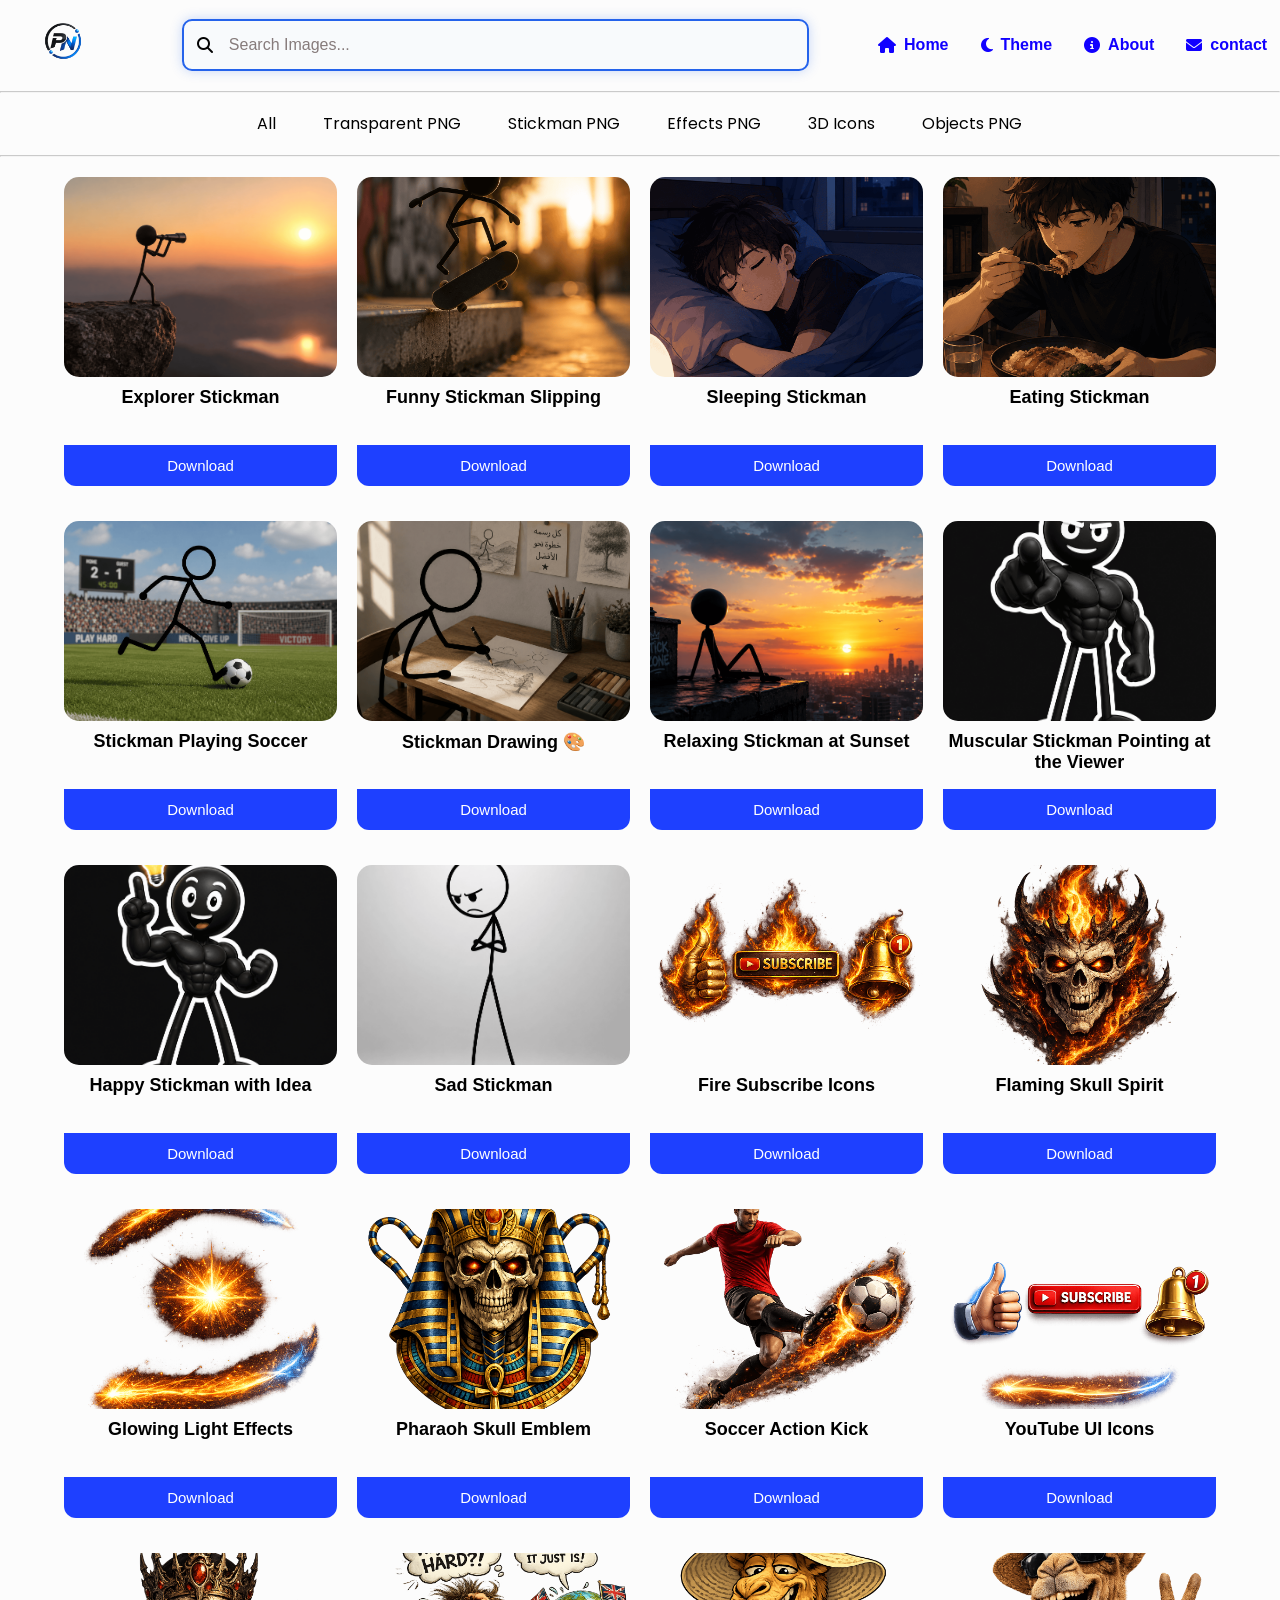
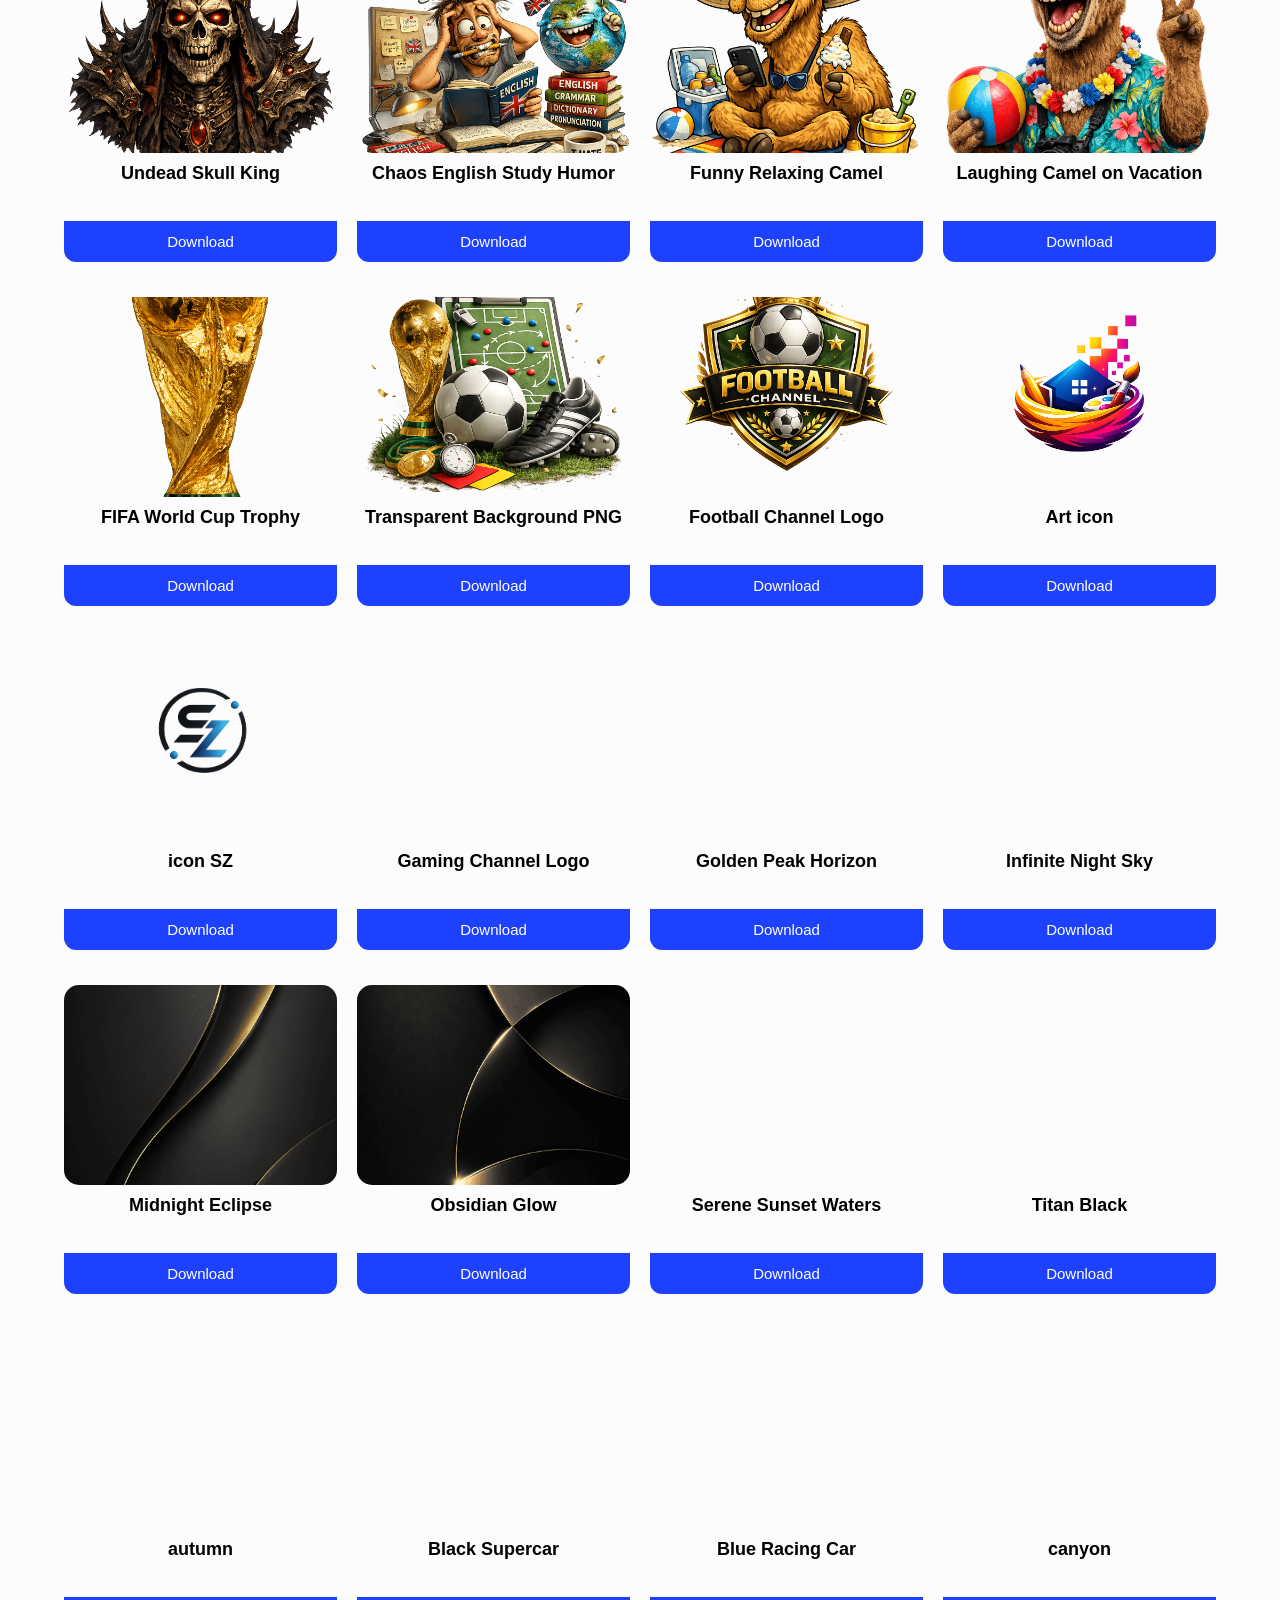
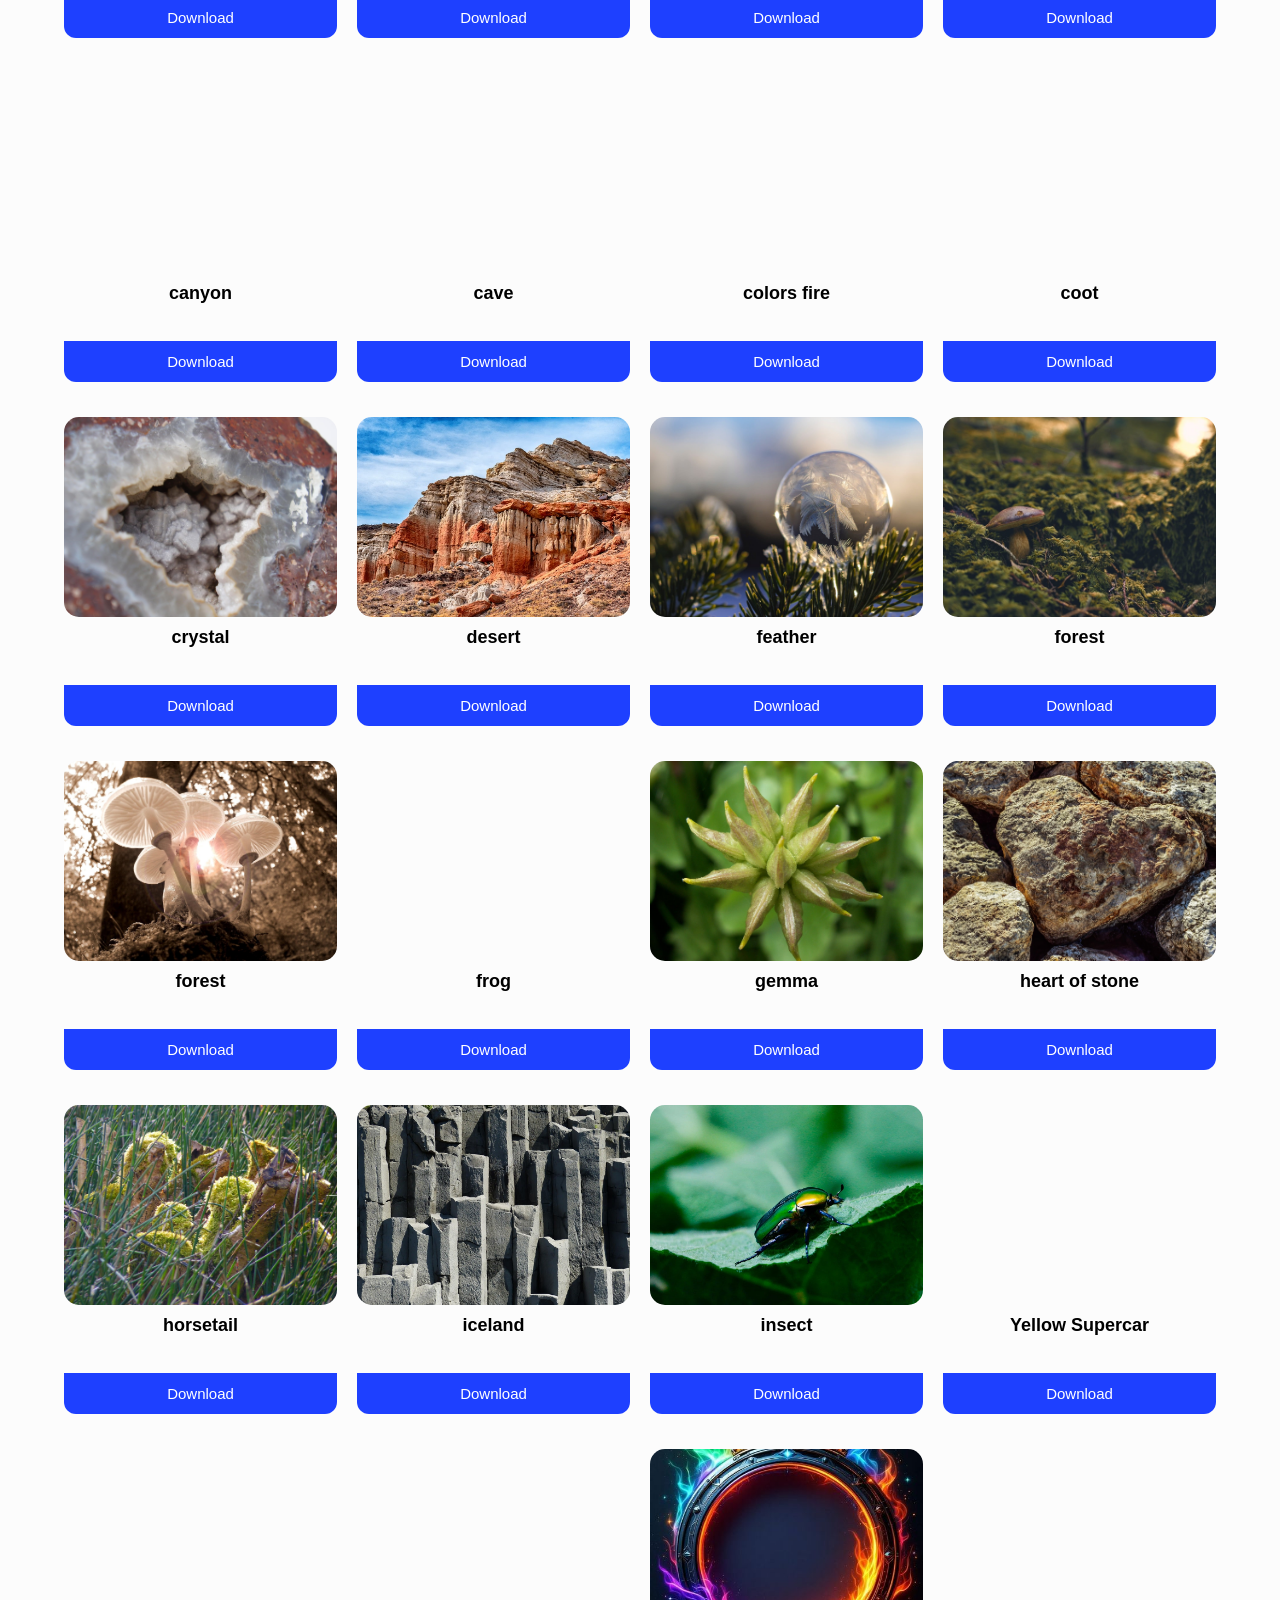
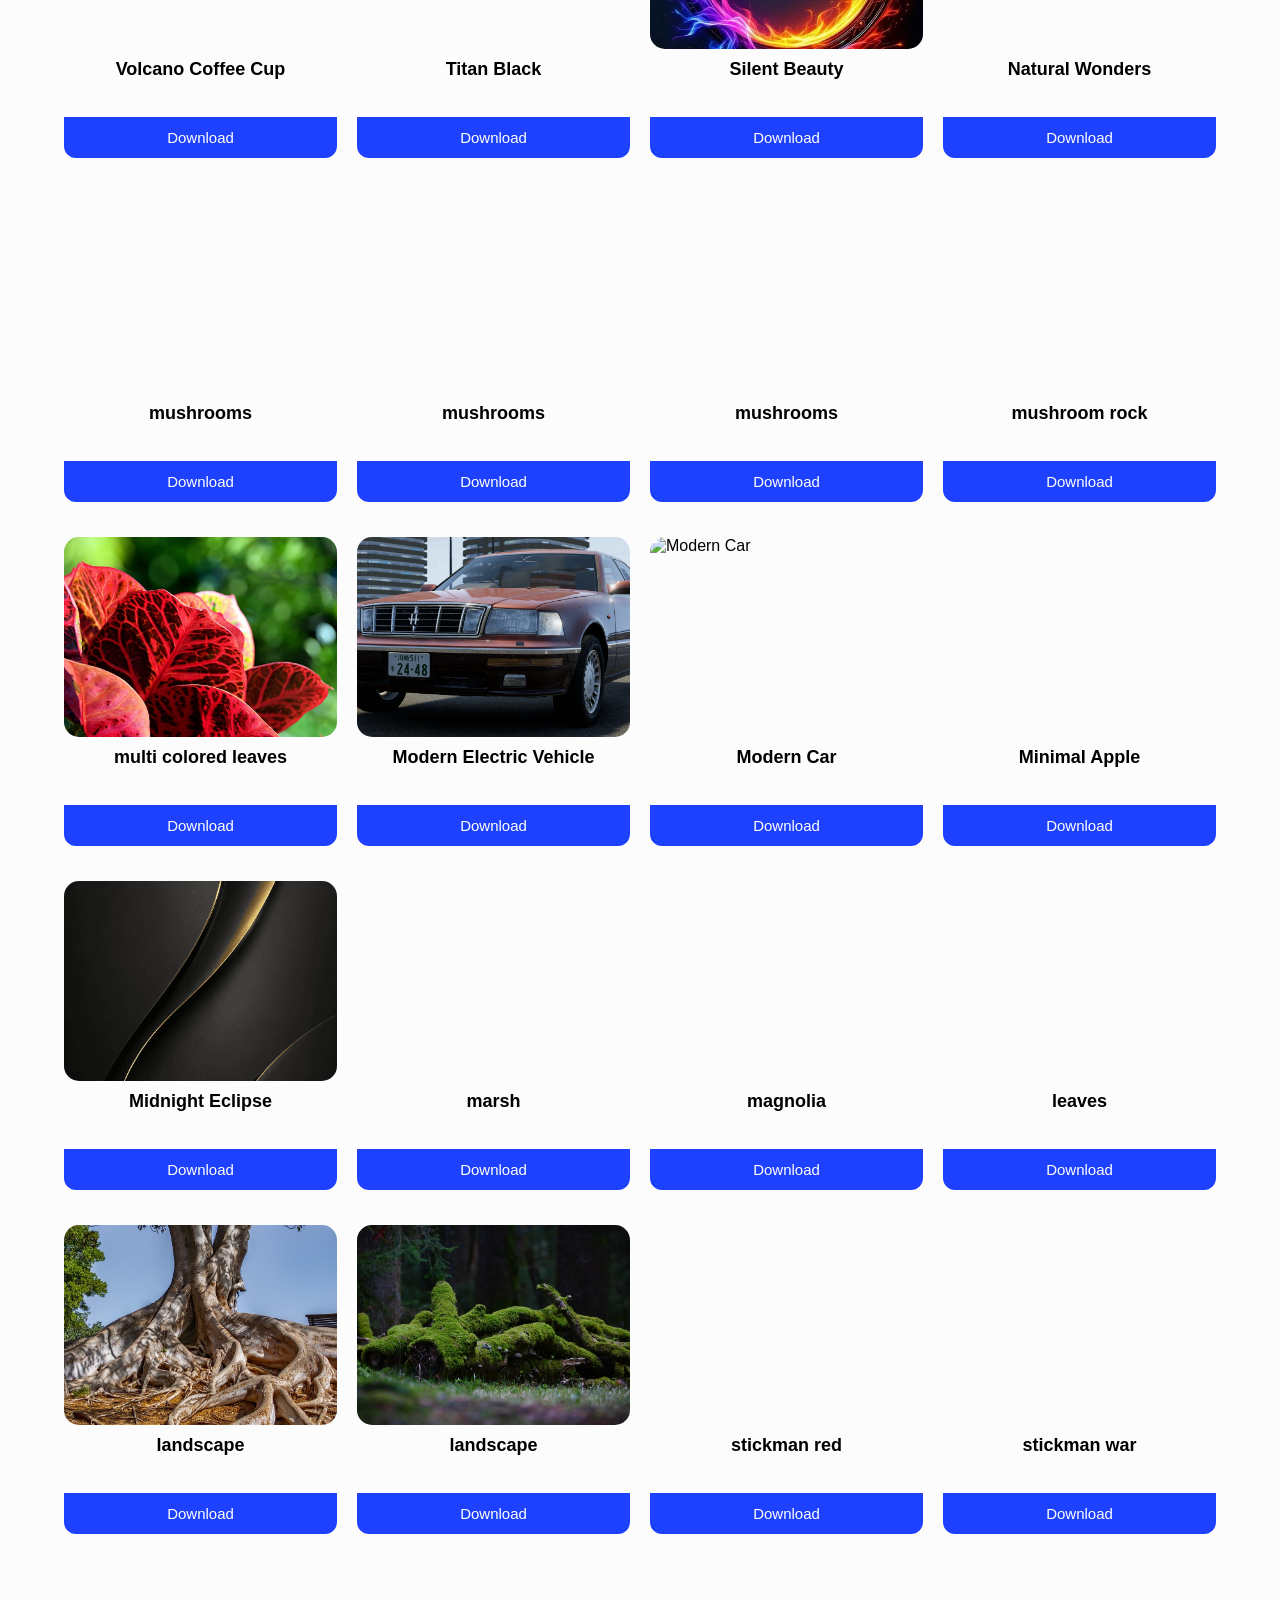
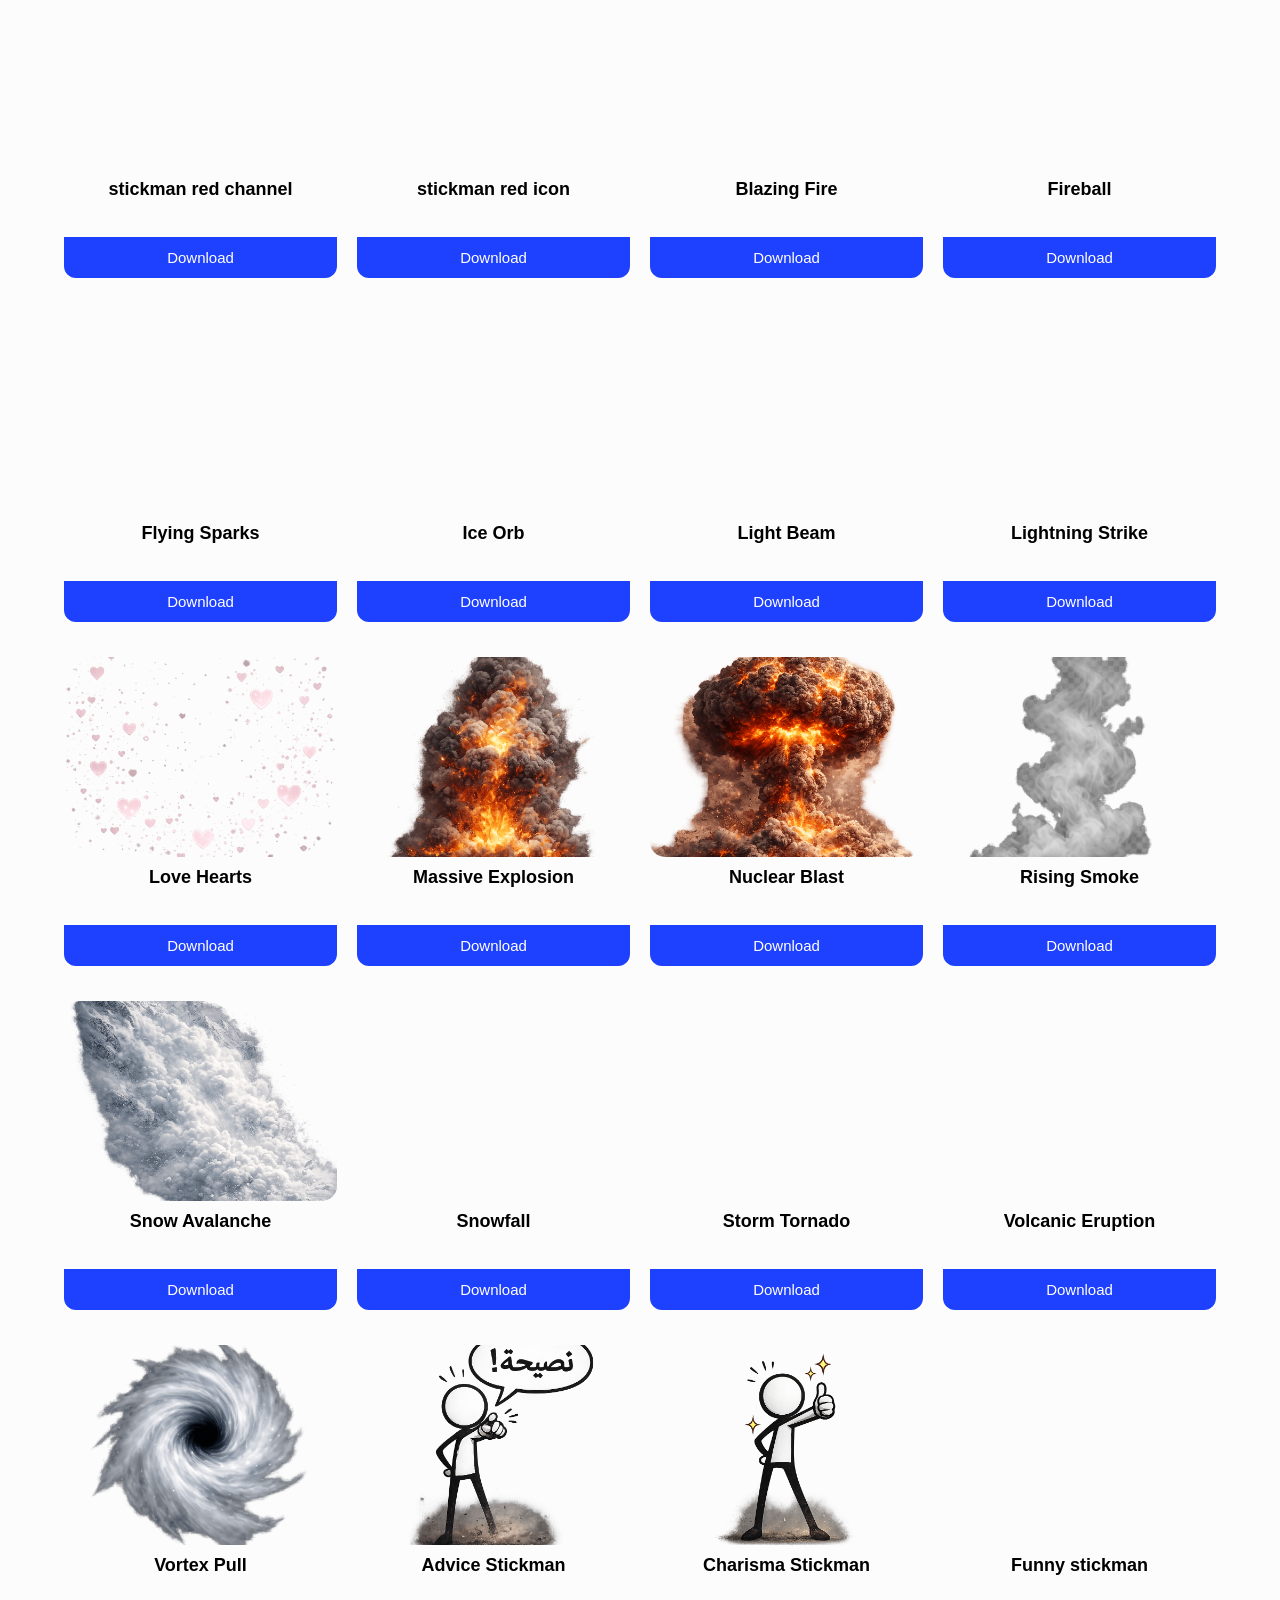
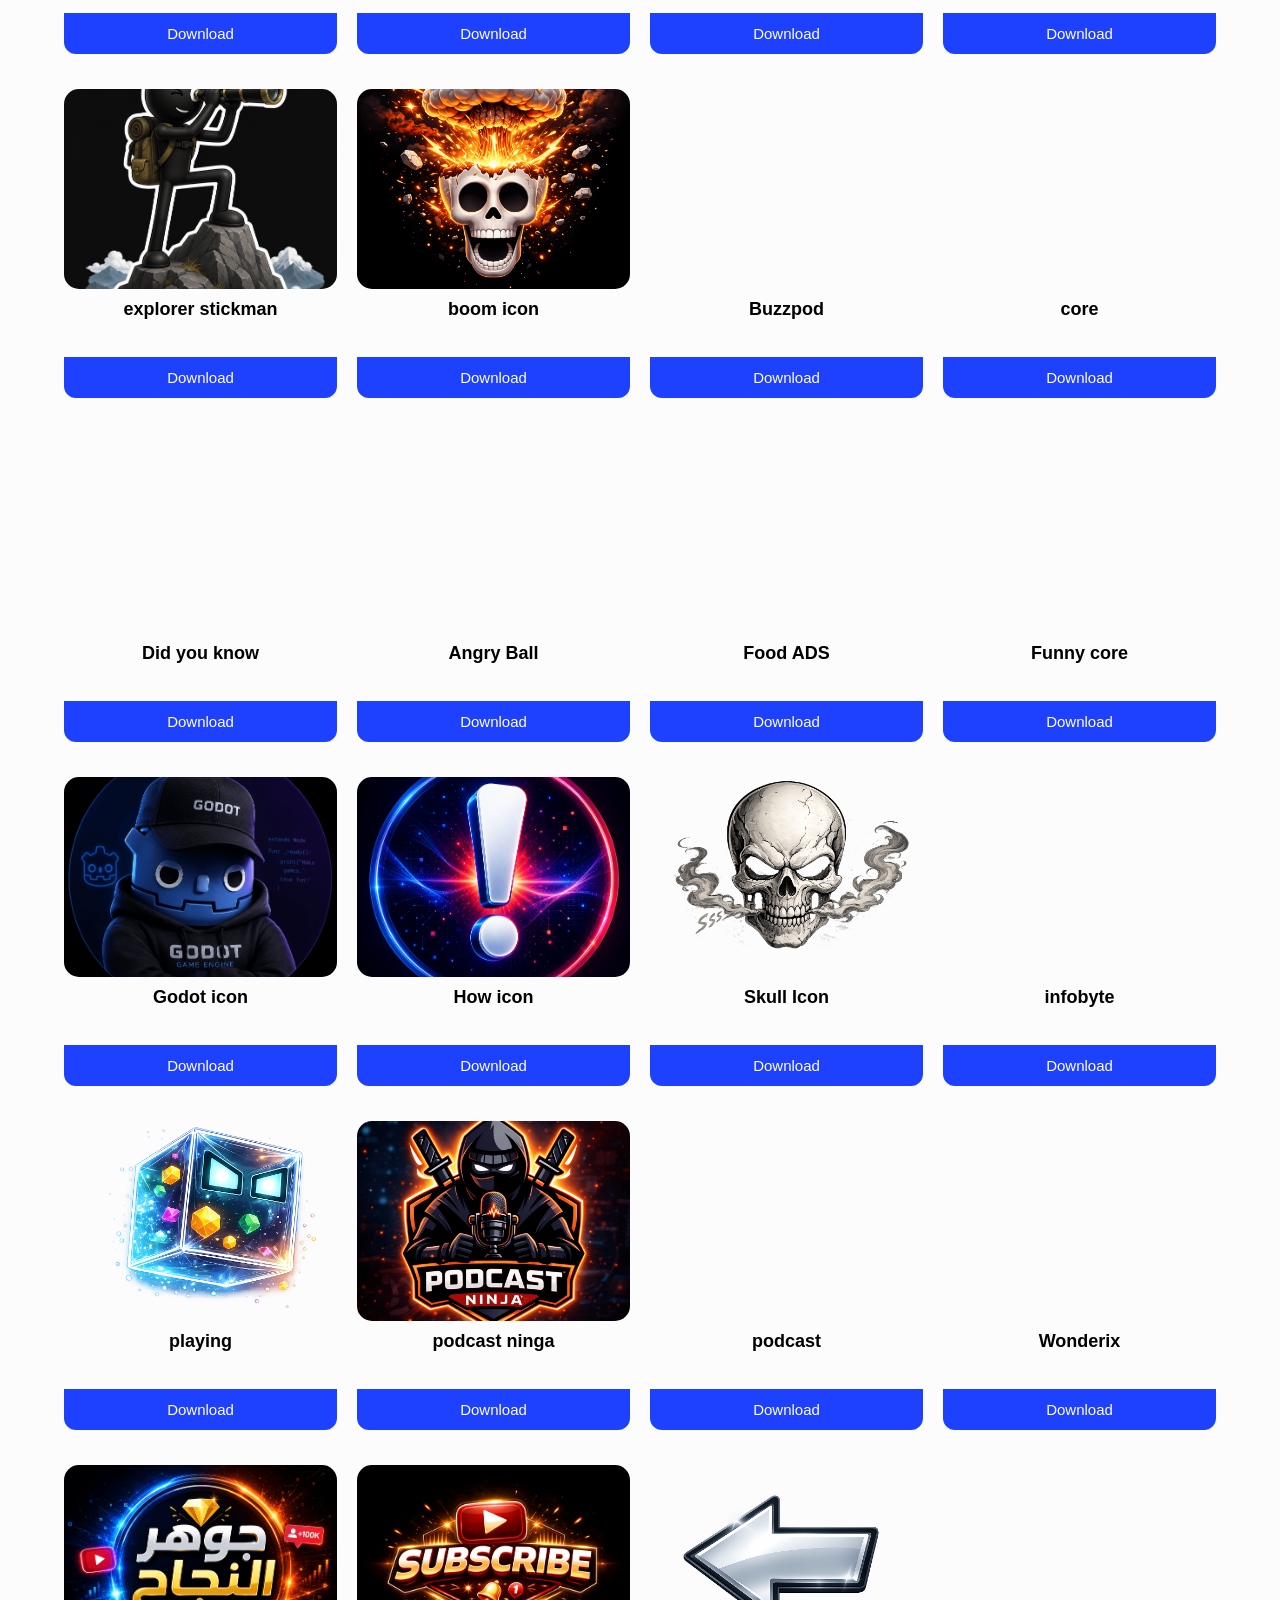
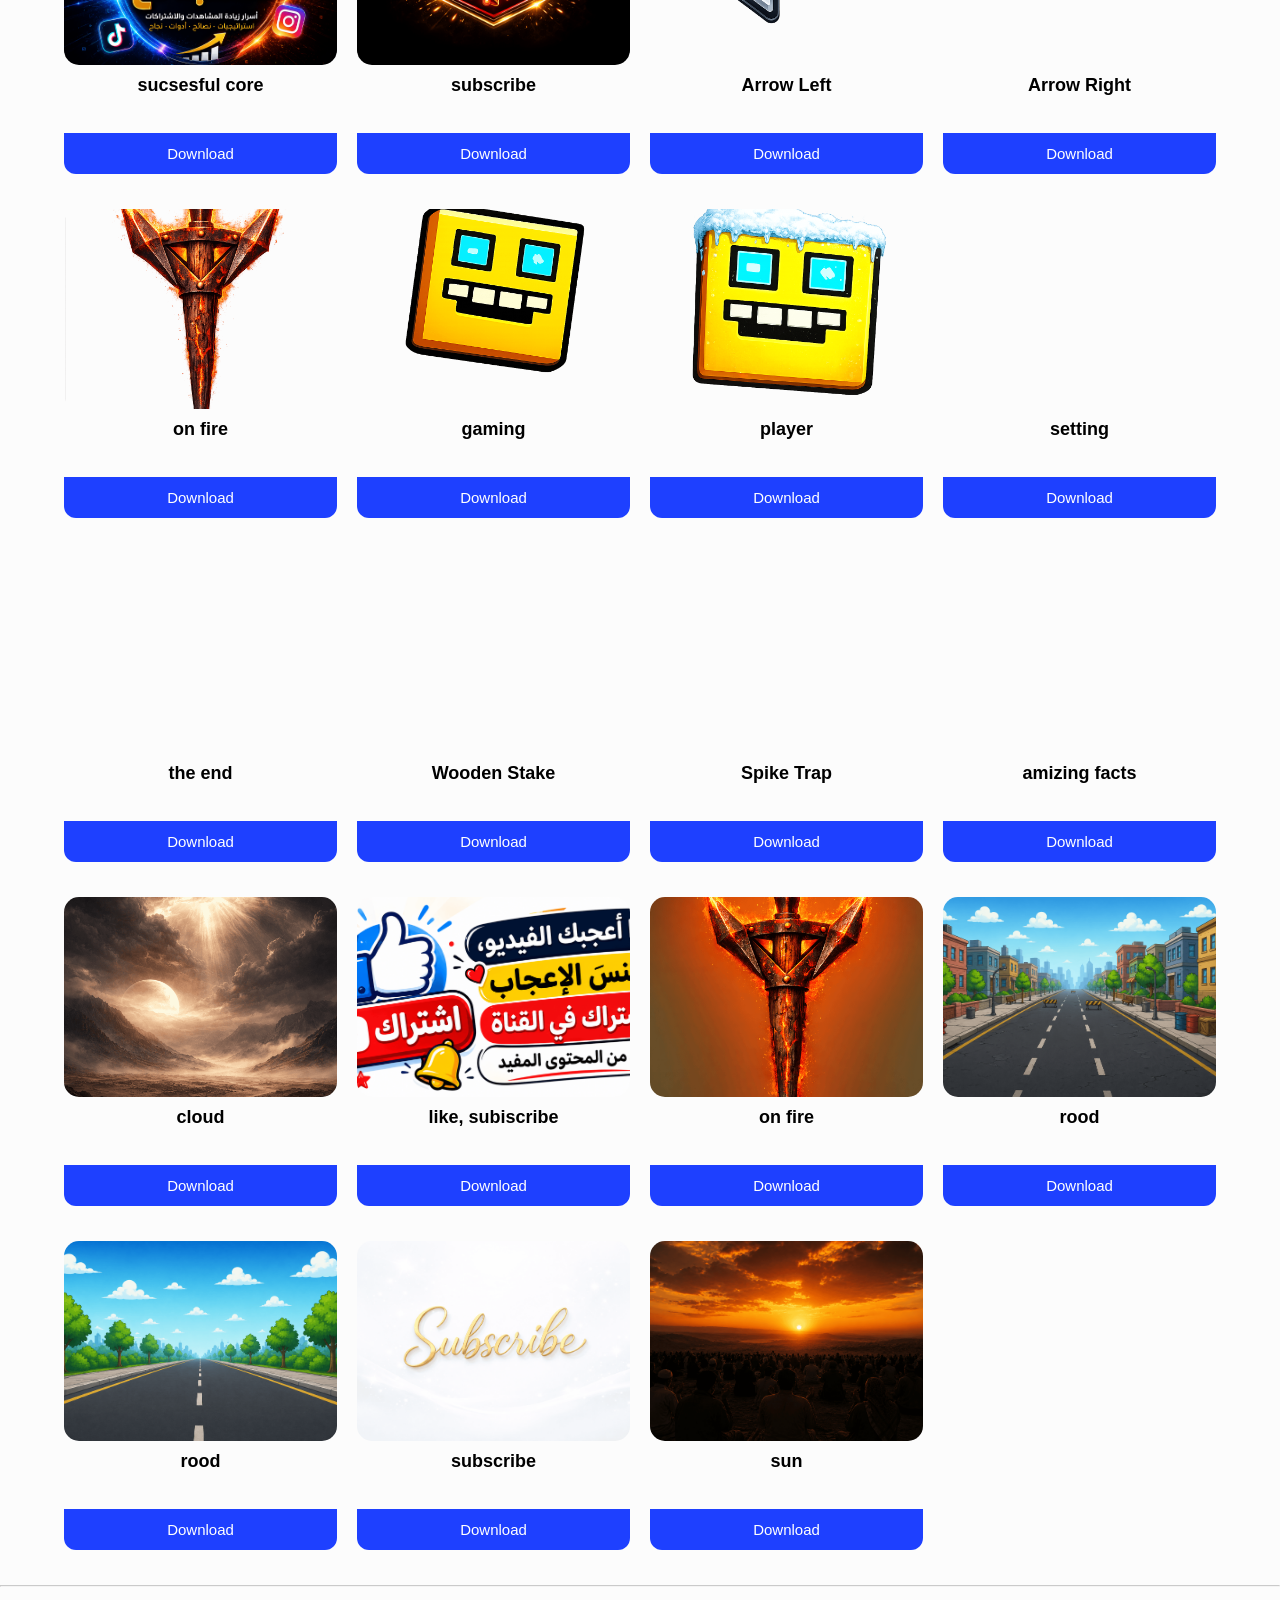
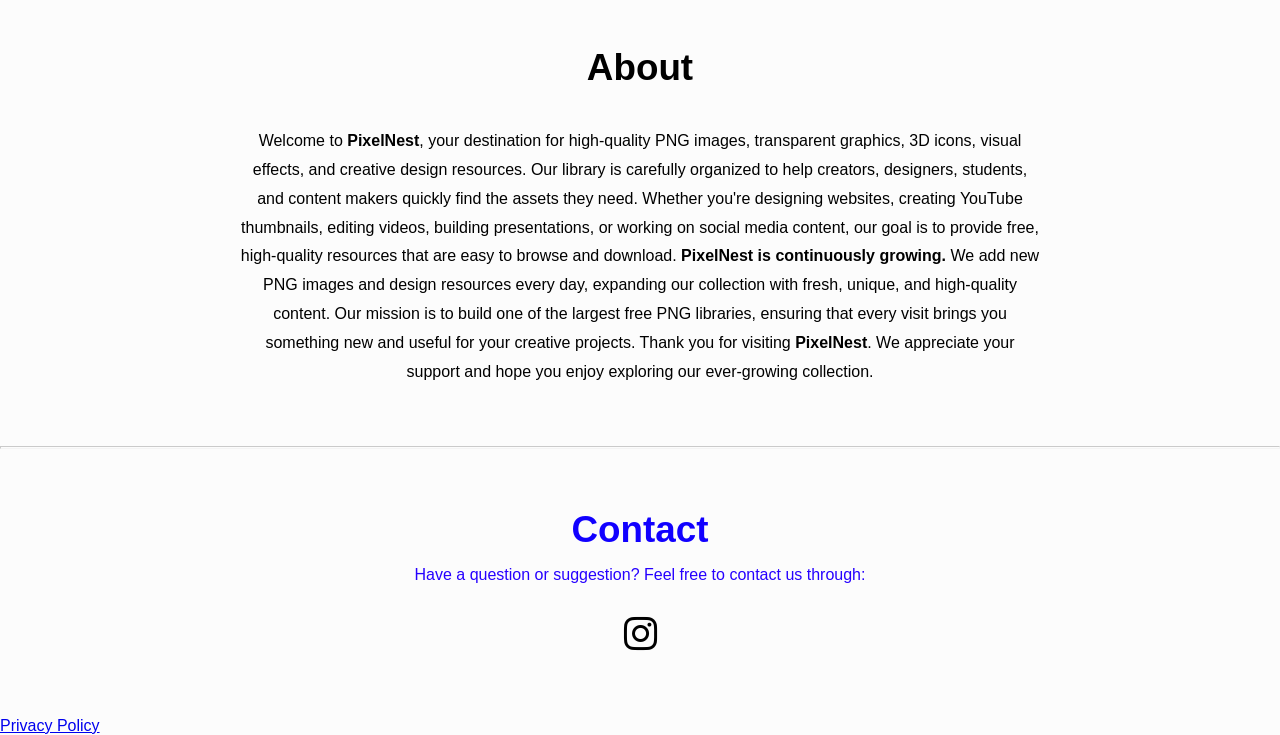
==== index.html @ 4021e317 "Add Google Search Console verification" ====
<!DOCTYPE html>
<html lang="en">
  <head>
    <meta name="google-site-verification" content="XSFe5U0A_JKqs1VycYseAmCaOl6f470fFXO8P3yL2Pk" />
    <meta charset="UTF-8">
    <meta name="viewport" content="width=device-width, initial-scale=1.0">

    <title>PixelNest</title>

    <meta name="description" content="PixelNest offers a growing collection of high-quality 
    transparent PNG images, Stickman PNGs, 3D icons, objects, visual effects, emojis, symbols, 
    clipart, illustrations, and creative graphic resources. Download free PNG images for graphic
    design, YouTube thumbnails, websites, presentations, social media, games, mobile apps,
    UI/UX design, Photoshop, Canva, and creative projects. Discover thousands of free PNG 
    assets with transparent backgrounds, updated regularly for designers, developers, students, 
    and content creators.">
    <link rel="stylesheet" href="style.css">

    <link rel="stylesheet" href="https://cdnjs.cloudflare.com/ajax/libs/font-awesome/6.7.2/css/all.min.css">

    <link rel="preconnect" href="https://fonts.googleapis.com">
    <link rel="preconnect" href="https://fonts.gstatic.com" crossorigin>
    <link rel="icon" type="image/png" sizes="16x16" href="logo/favicon.ico.png">
    <link href="https://fonts.googleapis.com/css2?family=Poppins:wght@300;400;500;600;700&display=swap" rel="stylesheet">
  </head>

<body>
  


  

    <header>
      <a href="index.html">
        <img src="logo/favicon.ico.png" alt="logo">
      </a>
      <div class="search-box">
        <i class="fa-solid fa-magnifying-glass"></i>
        <input
        type="text"
        id="search"
        placeholder="Search Images...">
        
      </div>

      <nav class="nav">
        <ul>
          <li>
            <a href="index.html">
                <i class="fa-solid fa-house"></i> Home
            </a>
          </li>
          <li>
            <a href="#" id="theme-toggle">
             <i class="fa-solid fa-moon"></i> Theme
           </a>
          </li>

          

          <li>
            <a href="#About">
                <i class="fa-solid fa-circle-info"></i> About
            </a>
          </li>
          <li>
            <a href="#Contact">
                <i class="fa-solid fa-envelope"></i> contact
            </a>
          </li>
        </ul>
      </nav>



    </header>

    <hr  >

    <header>
      <nav class="place">
        <ul>
          <li><a href="#" data-filter="all">All</a></li>

          <li><a href="#" data-filter="transparent">
            Transparent PNG
          </a></li>
  
          <li><a href="#" data-filter="stickman">
            Stickman PNG
          </a></li>

          <li><a href="#" data-filter="effects">
            Effects PNG
          </a></li>

          <li><a href="#" data-filter="icons">
            3D Icons
          </a></li>

          <li><a href="#" data-filter="objects">
            Objects PNG
          </a></li>
        </ul>
      </nav>
    </header>

    <hr>
    <div id="noResults" class="no-results">

      <i class="fa-solid fa-image"></i>

      <h2>No images found</h2>

      <p>
        We couldn't find any images matching your search.
        Our library is continuously growing, and new images are added regularly.
        Please check back soon or explore the About section to learn more.
      </p>

      <a href="#About" class="about-btn">About PixelNest</a>

    </div>

    
   <div class="gallery">
    <div class="card stickman">

     <img src="imgs/stickman/Explorer Stickman.png" alt="Explorer Stickman" loading="lazy" decoding="async">
     <h3 class="image-title">Explorer Stickman</h3>


     <a href="imgs/stickman/Explorer Stickman.png" download>
      <button>Download</button>
     </a>

    </div>
    <div class="card stickman">

     <img src="imgs/stickman/Funny Stickman Slipping.png" alt="Funny Stickman Slipping" loading="lazy" decoding="async">
     <h3 class="image-title">Funny Stickman Slipping</h3>


     <a href="imgs/stickman/Funny Stickman Slipping.png" download>
      <button>Download</button>
     </a>

    </div>
    
    <div class="card stickman">
      

     <img src="imgs/stickman/Sleeping Stickman.png" alt="Sleeping Stickman" loading="lazy" decoding="async">
     <h3 class="image-title">Sleeping Stickman</h3>


     <a href="imgs/stickman/Sleeping Stickman.png" download>
      <button>Download</button>
     </a>

    </div>
    <div class="card stickman">

     <img src="imgs/stickman/Eating Stickman.png" alt="Eating Stickman" loading="lazy" decoding="async">
     <h3 class="image-title">Eating Stickman</h3>


     <a href="imgs/stickman/Eating Stickman.png" download>
      <button>Download</button>
     </a>

    </div>
    <div class="card stickman">

     <img src="imgs/stickman/Stickman Playing Soccer.png" alt="Stickman Playing Soccer" loading="lazy" decoding="async">
     <h3 class="image-title">Stickman Playing Soccer</h3>


     <a href="imgs/stickman/Stickman Playing Soccer.png" download>
      <button>Download</button>
     </a>

    </div>
    <div class="card stickman">

     <img src="imgs/stickman/Stickman Drawing.png" alt="Stickman Drawing" loading="lazy" decoding="async">
     <h3 class="image-title">
        Stickman Drawing 🎨
     </h3>


     <a href="imgs/stickman/Stickman Drawing.png" download>
      <button>Download</button>
     </a>

    </div>
    <div class="card stickman">

     <img src="imgs/stickman/Relaxing Stickman at Sunset.png" alt="Relaxing Stickman at Sunset" loading="lazy" decoding="async">
     <h3 class="image-title">Relaxing Stickman at Sunset</h3>


     <a href="imgs/stickman/Relaxing Stickman at Sunset.png" download>
      <button>Download</button>
     </a>

    </div>
    <div class="card stickman">

     <img src="imgs/stickman/Muscular Stickman Pointing at the Viewer.png" alt="Muscular Stickman Pointing at the Viewer" loading="lazy" decoding="async">
     <h3 class="image-title">Muscular Stickman Pointing at the Viewer</h3>


     <a href="imgs/stickman/Muscular Stickman Pointing at the Viewer.png" download>
      <button>Download</button>
     </a>

    </div>
    <div class="card stickman">

     <img src="imgs/stickman/Happy Stickman with Idea.png" alt="Happy Stickman with Idea" loading="lazy" decoding="async">
     <h3 class="image-title">Happy Stickman with Idea</h3>


     <a href="imgs/stickman/Happy Stickman with Idea.png" download>
      <button>Download</button>
     </a>

    </div>
    <div class="card stickman">

     <img src="imgs/stickman/Sad Stickman.png" alt="Sad Stickman" loading="lazy" decoding="async">
     <h3 class="image-title">Sad Stickman</h3>


     <a href="imgs/stickman/Sad Stickman.png" download>
      <button>Download</button>
     </a>

    </div>
    <div class="card transparent">

     <img src="imgs/transparent/Fire Subscribe Icons.png" alt="Fire Subscribe Icons" loading="lazy" decoding="async">
     <h3 class="image-title">Fire Subscribe Icons</h3>


     <a href="imgs/transparent/Fire Subscribe Icons.png" download>
      <button>Download</button>
     </a>

    </div>
    <div class="card transparent">

     <img src="imgs/transparent/Flaming Skull Spirit.png" alt="Flaming Skull Spirit" loading="lazy" decoding="async" >
     <h3 class="image-title">Flaming Skull Spirit</h3>


     <a href="imgs/transparent/Flaming Skull Spirit.png" download>
      <button>Download</button>
     </a>

    </div>
    <div class="card transparent">

     <img src="imgs/transparent/Glowing Light Effects.png" alt="Glowing Light Effects"  loading="lazy" decoding="async" >
     <h3 class="image-title">Glowing Light Effects</h3>


     <a href="imgs/transparent/Glowing Light Effects.png" download>
      <button>Download</button>
     </a>

    </div>
    <div class="card transparent">

     <img src="imgs/transparent/Pharaoh Skull Emblem.png" alt="/Pharaoh Skull Emblem" loading="lazy" decoding="async" >
     <h3 class="image-title">Pharaoh Skull Emblem</h3>


     <a href="imgs/transparent/Pharaoh Skull Emblem.png" download>
      <button>Download</button>
     </a>

    </div>
    <div class="card transparent">

     <img src="imgs/transparent/Soccer Action Kick.png" alt="Soccer Action Kick" loading="lazy" decoding="async" >
     <h3 class="image-title">Soccer Action Kick</h3>


     <a href="imgs/transparent/Soccer Action Kick.png" download>
      <button>Download</button>
     </a>

    </div>
    <div class="card transparent">

     <img src="imgs/transparent/YouTube UI Icons.png" alt="YouTube UI Icon" loading="lazy" decoding="async" >
     <h3 class="image-title">YouTube UI Icons</h3>


     <a href="imgs/transparent/YouTube UI Icons.png" download>
      <button>Download</button>
     </a>

    </div>
    <div class="card transparent">

     <img src="imgs/transparent/Undead Skull King.png" alt="Undead Skull King" loading="lazy" decoding="async" >
     <h3 class="image-title">Undead Skull King</h3>


     <a href="imgs/transparent/Undead Skull King.png" download>
      <button>Download</button>
     </a>

    </div>
    <div class="card transparent">

     <img src="imgs/transparent/Chaos English Study Humor.png" alt="Chaos English Study Humor" loading="lazy" decoding="async" >
     <h3 class="image-title">Chaos English Study Humor</h3>


     <a href="imgs/transparent/Chaos English Study Humor.png" download>
      <button>Download</button>
     </a>

    </div>
    <div class="card transparent">

     <img src="imgs/transparent/Funny Relaxing Camel.png" alt="Funny Relaxing Camel" loading="lazy" decoding="async" >
     <h3 class="image-title">Funny Relaxing Camel</h3>


     <a href="imgs/transparent/Funny Relaxing Camel.png" download>
      <button>Download</button>
     </a>

    </div>
    <div class="card transparent">

     <img src="imgs/transparent/Laughing Camel on Vacation.png" alt="Laughing Camel on Vacation" loading="lazy" decoding="async" >
     <h3 class="image-title">Laughing Camel on Vacation</h3>


     <a href="imgs/transparent/Laughing Camel on Vacation.png" download>
      <button>Download</button>
     </a>

    </div>
    <div class="card transparent">

     <img src="imgs/transparent/FIFA World Cup Trophy.png" alt="FIFA World Cup Trophy" loading="lazy" decoding="async" >
     <h3 class="image-title">FIFA World Cup Trophy</h3>


     <a href="imgs/transparent/FIFA World Cup Trophy.png" download>
      <button>Download</button>
     </a>

    </div>
    <div class="card transparent, 3D icons">

     <img src="imgs/transparent/Transparent Background PNG.png" alt="Transparent Background" loading="lazy" decoding="async" >
     <h3 class="image-title">Transparent Background PNG</h3>

     <a href="imgs/transparent/Transparent Background PNG.png" download>
      <button>Download</button>
     </a>

    </div>
    <div class="card 3D icons">

     <img src="imgs/3D/Football Channel Logo.png" alt="Football Channel Logo" loading="lazy" decoding="async" >
     <h3 class="image-title">Football Channel Logo</h3>


     <a href="imgs/3D/Football Channel Logo.png" download>
      <button>Download</button>
     </a>

    </div>
    <div class="card 3D icons">

     <img src="imgs/3D/Art icon.png" alt="Art icon" loading="lazy" decoding="async" >
     <h3 class="image-title">Art icon</h3>


     <a href="imgs/3D/Art icon.png" download>
      <button>Download</button>
     </a>

    </div>
    <div class="card 3D icons">

     <img src="imgs/3D/icon SZ.png" alt="icon SZ" loading="lazy" decoding="async" >
     <h3 class="image-title">icon SZ</h3>


     <a href="imgs/3D/icon SZ.png" download>
      <button>Download</button>
     </a>

    </div>
    <div class="card 3D icons">

     <img src="imgs/3D/Gaming Channel Logo.png" alt="Gaming Channel Logo" loading="lazy" decoding="async" >
     <h3 class="image-title">Gaming Channel Logo</h3>


     <a href="imgs/3D/Gaming Channel Logo.png" download>
      <button>Download</button>
     </a>

    </div>
    <div class="card objects">

     <img src="imgs/objects/Golden Peak Horizon.png" alt="Golden Peak Horizon" loading="lazy" decoding="async">
     <h3 class="image-title">Golden Peak Horizon</h3>


     <a href="imgs/objects/Golden Peak Horizon.png" download>
      <button>Download</button>
     </a>

    </div>
    <div class="card objects">

     <img src="imgs/objects/Infinite Night Sky.png" alt="Infinite Night Sky" loading="lazy" decoding="async">
     <h3 class="image-title">Infinite Night Sky</h3>

     <a href="imgs/objects/Infinite Night Sky.png" download>
      <button>Download</button>
     </a>

    </div>
    <div class="card objects">

     <img src="imgs/objects/Midnight Eclipse.png" alt="Midnight Eclipse" loading="lazy" decoding="async">
     <h3 class="image-title">Midnight Eclipse</h3>

     <a href="imgs/objects/Midnight Eclipse.png" download>
      <button>Download</button>
     </a>

    </div>
    <div class="card objects">

     <img src="imgs/objects/Obsidian Glow.png" alt="Obsidian Glow" loading="lazy" decoding="async">
     <h3 class="image-title">Obsidian Glow</h3>


     <a href="imgs/objects/Obsidian Glow.png" download>
      <button>Download</button>
     </a>

    </div>
    <div class="card objects">

     <img src="imgs/objects/Serene Sunset Waters.png" alt="Serene Sunset Waters" loading="lazy" decoding="async">
     <h3 class="image-title">Serene Sunset Waters</h3>


     <a href="imgs/objects/Serene Sunset Waters.png" download>
      <button>Download</button>
     </a>

    </div>
    <div class="card objects">

     <img src="imgs/objects/Titan Black.png" alt="Titan Black" loading="lazy" decoding="async">
     <h3 class="image-title">Titan Black</h3>


     <a href="imgs/objects/Titan Black.png" download>
      <button>Download</button>
     </a>

    </div>
    <div class="card objects">

     <img src="imgs/objects/autumn.jpg" alt="autumn" loading="lazy" decoding="async">
     <h3 class="image-title">autumn</h3>


     <a href="imgs/objects/autumn.jpg" download>
      <button>Download</button>
     </a>

    </div>
    <div class="card objects">

     <img src="imgs/objects/Black Supercar.png" alt="Black Supercar" loading="lazy" decoding="async">
     <h3 class="image-title">Black Supercar</h3>


     <a href="imgs/objects/Black Supercar.png" download>
      <button>Download</button>
     </a>

    </div>
    <div class="card objects">

     <img src="imgs/objects/Blue Racing Car.png" alt="Blue Racing Car" loading="lazy" decoding="async">
     <h3 class="image-title">Blue Racing Car</h3>


     <a href="imgs/objects/Blue Racing Car.png" download>
      <button>Download</button>
     </a>

    </div>
    <div class="card objects">

     <img src="imgs/objects/canyon-.jpg" alt="canyon" loading="lazy" decoding="async">
     <h3 class="image-title">canyon</h3>


     <a href="imgs/objects/canyon-.jpg" download>
      <button>Download</button>
     </a>

    </div>
    <div class="card objects">

     <img src="imgs/objects/canyon.jpg" alt="canyon" loading="lazy" decoding="async">
     <h3 class="image-title">canyon</h3>


     <a href="imgs/objects/canyon.jpg" download>
      <button>Download</button>
     </a>

    </div>
    <div class="card objects">

     <img src="imgs/objects/cave.jpg" alt="cave" loading="lazy" decoding="async">
     <h3 class="image-title">cave</h3>


     <a href="imgs/objects/cave.jpg" download>
      <button>Download</button>
     </a>

    </div>
    <div class="card objects">

     <img src="imgs/objects/colors fire.webp" alt="colors fire" loading="lazy" decoding="async">
     <h3 class="image-title">colors fire</h3>


     <a href="imgs/objects/colors fire.webp" download>
      <button>Download</button>
     </a>

    </div>
    <div class="card objects">

     <img src="imgs/objects/coot.jpg" alt="coot" loading="lazy" decoding="async">
     <h3 class="image-title">coot</h3>


     <a href="imgs/objects/coot.jpg" download>
      <button>Download</button>
     </a>

    </div>
    <div class="card objects">

     <img src="imgs/objects/crystal.jpg" alt="crystal" loading="lazy" decoding="async">
     <h3 class="image-title">crystal</h3>


     <a href="imgs/objects/crystal.jpg" download>
      <button>Download</button>
     </a>

    </div>
    <div class="card objects">

     <img src="imgs/objects/desert.jpg" alt="desert" loading="lazy" decoding="async">
     <h3 class="image-title">desert</h3>


     <a href="imgs/objects/desert.jpg" download>
      <button>Download</button>
     </a>

    </div>
    <div class="card objects">

     <img src="imgs/objects/feather.jpg" alt="feather" loading="lazy" decoding="async">
     <h3 class="image-title">feather</h3>


     <a href="imgs/objects/feather.jpg" download>
      <button>Download</button>
     </a>

    </div>
    <div class="card objects">

     <img src="imgs/objects/forest-.jpg" alt="forest" loading="lazy" decoding="async">
     <h3 class="image-title">forest</h3>


     <a href="imgs/objects/forest-.jpg" download>
      <button>Download</button>
     </a>

    </div>
    <div class="card objects">

     <img src="imgs/objects/forest.jpg" alt="forest" loading="lazy" decoding="async">
     <h3 class="image-title">forest</h3>


     <a href="imgs/objects/forest.jpg" download>
      <button>Download</button>
     </a>

    </div>
    <div class="card objects">

     <img src="imgs/objects/frog.jpg" alt="frog" loading="lazy" decoding="async">
     <h3 class="image-title">frog</h3>


     <a href="imgs/objects/frog.jpg" download>
      <button>Download</button>
     </a>

    </div>
    <div class="card objects">

     <img src="imgs/objects/gemma.jpg" alt="gemma" loading="lazy" decoding="async">
     <h3 class="image-title">gemma</h3>


     <a href="imgs/objects/gemma.jpg" download>
      <button>Download</button>
     </a>

    </div>
    <div class="card objects">

     <img src="imgs/objects/heart of stone.jpg" alt="heart of stone" loading="lazy" decoding="async">
     <h3 class="image-title">heart of stone</h3>


     <a href="imgs/objects/heart of stone.jpg" download>
      <button>Download</button>
     </a>

    </div>
    <div class="card objects">

     <img src="imgs/objects/horsetail.jpg" alt="horsetail" loading="lazy" decoding="async">
     <h3 class="image-title">horsetail</h3>


     <a href="imgs/objects/heart of stone.jpg" download>
      <button>Download</button>
     </a>

    </div>
    <div class="card objects">

     <img src="imgs/objects/iceland.jpg" alt="iceland" loading="lazy" decoding="async">
     <h3 class="image-title">iceland</h3>


     <a href="imgs/objects/iceland.jpg" download>
      <button>Download</button>
     </a>

    </div>
    <div class="card objects">

     <img src="imgs/objects/insect.jpg" alt="insect" loading="lazy" decoding="async">
     <h3 class="image-title">insect</h3>


     <a href="imgs/objects/insect.jpg" download>
      <button>Download</button>
     </a>

    </div>
      <div class="card objects">

     <img src="imgs/objects/Yellow Supercar.png" alt="Yellow Supercar" loading="lazy" decoding="async">
     <h3 class="image-title">Yellow Supercar</h3>


     <a href="imgs/objects/Yellow Supercar.png" download>
      <button>Download</button>
     </a>

    </div>
    <div class="card objects">

     <img src="imgs/objects/Volcano Coffee Cup.jpg" alt="Volcano Coffee Cup" loading="lazy" decoding="async">
     <h3 class="image-title">Volcano Coffee Cup</h3>


     <a href="imgs/objects/Volcano Coffee Cup.jpg" download>
      <button>Download</button>
     </a>

    </div>
    <div class="card objects">

     <img src="imgs/objects/Titan Black.png" alt="Titan Black" loading="lazy" decoding="async">
     <h3 class="image-title">Titan Black</h3>


     <a href="imgs/objects/Titan Black.png" download>
      <button>Download</button>
     </a>

    </div>
      <div class="card objects">

     <img src="imgs/objects/Silent Beauty.jpg" alt="Silent Beauty" loading="lazy" decoding="async">
     <h3 class="image-title">Silent Beauty</h3>


     <a href="imgs/objects/Silent Beauty.jpg" download>
      <button>Download</button>
     </a>

    </div>
    <div class="card objects">

     <img src="imgs/objects/Natural Wonders.jpg" alt="Natural Wonders" loading="lazy" decoding="async">
     <h3 class="image-title">Natural Wonders</h3>


     <a href="imgs/objects/Natural Wonders.jpg" download>
      <button>Download</button>
     </a>

    </div>
    <div class="card objects">

     <img src="imgs/objects/mushrooms3.jpg" alt="mushrooms" loading="lazy" decoding="async">
     <h3 class="image-title">mushrooms</h3>


     <a href="imgs/objects/mushrooms3.jpg" download>
      <button>Download</button>
     </a>

    </div>
    <div class="card objects">

     <img src="imgs/objects/mushrooms2.jpg" alt="mushrooms" loading="lazy" decoding="async">
     <h3 class="image-title">mushrooms</h3>


     <a href="imgs/objects/mushrooms2.jpg" download>
      <button>Download</button>
     </a>

    </div>
    <div class="card objects">

     <img src="imgs/objects/mushroom-.jpg" alt="mushrooms" loading="lazy" decoding="async">
     <h3 class="image-title">mushrooms</h3>


     <a href="imgs/objects/mushroom-.jpg" download>
      <button>Download</button>
     </a>

    </div>
    <div class="card objects">

     <img src="imgs/objects/mushroom rock.jpg" alt="mushroom rock" loading="lazy" decoding="async">
     <h3 class="image-title">mushroom rock</h3>


     <a href="imgs/objects/mushroom rock.jpg" download>
      <button>Download</button>
     </a>

    </div>
    <div class="card objects">

     <img src="imgs/objects/multi colored leaves.jpg" alt="multi colored leaves" loading="lazy" decoding="async">
     <h3 class="image-title">multi colored leaves</h3>


     <a href="imgs/objects/multi colored leaves.jpg" download>
      <button>Download</button>
     </a>

    </div>
    <div class="card objects">

     <img src="imgs/objects/Modern Electric Vehicle.png" alt="Modern Electric Vehicle" loading="lazy" decoding="async">
     <h3 class="image-title">Modern Electric Vehicle</h3>


     <a href="imgs/objects/Modern Electric Vehicle.png" download>
      <button>Download</button>
     </a>

    </div>
    <div class="card objects">

     <img src="imgs/objects/Modern Car PNG.png" alt="Modern Car" loading="lazy" decoding="async">
     <h3 class="image-title">Modern Car</h3>


     <a href="imgs/objects/Modern Car PNG.png" download>
      <button>Download</button>
     </a>

    </div>
    <div class="card objects">

     <img src="imgs/objects/Minimal Apple.webp" alt="Minimal Apple" loading="lazy" decoding="async">
     <h3 class="image-title">Minimal Apple</h3>


     <a href="imgs/objects/Minimal Apple.webp" download>
      <button>Download</button>
     </a>

    </div>
    <div class="card objects">

     <img src="imgs/objects/Midnight Eclipse.png" alt="Midnight Eclipse" loading="lazy" decoding="async">
     <h3 class="image-title">Midnight Eclipse</h3>


     <a href="imgs/objects/Midnight Eclipse.png" download>
      <button>Download</button>
     </a>

    </div>
    <div class="card objects">

     <img src="imgs/objects/marsh.jpg" alt="marsh" loading="lazy" decoding="async">
     <h3 class="image-title">marsh</h3>


     <a href="imgs/objects/marsh.jpg" download>
      <button>Download</button>
     </a>

    </div>
    <div class="card objects">

     <img src="imgs/objects/magnolia.jpg" alt="magnolia" loading="lazy" decoding="async">
     <h3 class="image-title">magnolia</h3>


     <a href="imgs/objects/magnolia.jpg" download>
      <button>Download</button>
     </a>

    </div>
    <div class="card objects">

     <img src="imgs/objects/leaves.jpg" alt="leaves" loading="lazy" decoding="async">
     <h3 class="image-title">leaves</h3>


     <a href="imgs/objects/leaves.jpg" download>
      <button>Download</button>
     </a>

    </div>
    <div class="card objects">

     <img src="imgs/objects/landscape.jpg" alt="landscape" loading="lazy" decoding="async">
     <h3 class="image-title">landscape</h3>


     <a href="imgs/objects/landscape.jpg" download>
      <button>Download</button>
     </a>

    </div>
    <div class="card objects">

     <img src="imgs/objects/landscape-.jpg" alt="landscape" loading="lazy" decoding="async">
     <h3 class="image-title">landscape</h3>


     <a href="imgs/objects/landscape-.jpg" download>
      <button>Download</button>
     </a>

    </div>
    <div class="card stickman">

     <img src="imgs/stickman/stickman red.png" alt="stickman red" loading="lazy" decoding="async">
     <h3 class="image-title">stickman red</h3>


     <a href="imgs/stickman/stickman red.png" download>
      <button>Download</button>
     </a>

    </div>

    <div class="card stickman">

     <img src="imgs/stickman/stickman war.png" alt="stickman war" loading="lazy" decoding="async">
     <h3 class="image-title">stickman war</h3>


     <a href="imgs/stickman/stickman war.png" download>
      <button>Download</button>
     </a>

    </div>
    <div class="card 3D icons">

     <img src="imgs/3D/stickman red channel.png" alt="stickman red channel" loading="lazy" decoding="async">
     <h3 class="image-title">stickman red channel</h3>


     <a href="imgs/3D/stickman red channel.png" download>
      <button>Download</button>
     </a>

    </div>
    <div class="card 3D icons">

     <img src="imgs/3D/stickman red icon.png" alt="stickman red icon" loading="lazy" decoding="async">
     <h3 class="image-title">stickman red icon</h3>


     <a href="imgs/3D/stickman red icon.png" download>
      <button>Download</button>
     </a>

    </div>
    <div class="card effects">

     <img src="imgs/effects/Blazing Fire.png" alt="Blazing Fire" loading="lazy" decoding="async">
     <h3 class="image-title">Blazing Fire</h3>


     <a href="imgs/effects/Blazing Fire.png" download>
      <button>Download</button>
     </a>

    </div>
    <div class="card effects">

     <img src="imgs/effects/Fireball.png" alt="Fireball" loading="lazy" decoding="async">
     <h3 class="image-title">Fireball</h3>


     <a href="imgs/effects/Fireball.png" download>
      <button>Download</button>
     </a>

    </div>
    <div class="card effects">

     <img src="imgs/effects/Flying Sparks.png" alt="Flying Sparks" loading="lazy" decoding="async">
     <h3 class="image-title">Flying Sparks</h3>


     <a href="imgs/effects/Flying Sparks.png" download>
      <button>Download</button>
     </a>

    </div>
    <div class="card effects">

     <img src="imgs/effects/Ice Orb.png" alt="Ice Orb" loading="lazy" decoding="async">
     <h3 class="image-title">Ice Orb</h3>


     <a href="imgs/effects/Ice Orb.png" download>
      <button>Download</button>
     </a>

    </div>
    <div class="card effects">

     <img src="imgs/effects/Light Beam.png" alt="Light Beam" loading="lazy" decoding="async">
     <h3 class="image-title">Light Beam</h3>


     <a href="imgs/effects/Light Beam.png" download>
      <button>Download</button>
     </a>

    </div>
    <div class="card effects">

     <img src="imgs/effects/Lightning Strike.png" alt="Lightning Strike" loading="lazy" decoding="async">
     <h3 class="image-title">Lightning Strike</h3>


     <a href="imgs/effects/Lightning Strike.png" download>
      <button>Download</button>
     </a>

    </div>
    <div class="card effects">

     <img src="imgs/effects/Love Hearts.png" alt="Love Hearts" loading="lazy" decoding="async">
     <h3 class="image-title">Love Hearts</h3>


     <a href="imgs/effects/Love Hearts.png" download>
      <button>Download</button>
     </a>

    </div>
    <div class="card effects">

     <img src="imgs/effects/Massive Explosion.png" alt="Massive Explosion" loading="lazy" decoding="async">
     <h3 class="image-title">Massive Explosion</h3>


     <a href="imgs/effects/Massive Explosion.png" download>
      <button>Download</button>
     </a>

    </div>
    <div class="card effects">

     <img src="imgs/effects/Nuclear Blast.png" alt="Nuclear Blast" loading="lazy" decoding="async">
     <h3 class="image-title">Nuclear Blast</h3>


     <a href="imgs/effects/Nuclear Blast.png" download>
      <button>Download</button>
     </a>

    </div>
    <div class="card effects">

     <img src="imgs/effects/Rising Smoke.png" alt="Rising Smoke" loading="lazy" decoding="async">
     <h3 class="image-title">Rising Smoke</h3>


     <a href="imgs/effects/Rising Smoke.png" download>
      <button>Download</button>
     </a>

    </div>
    <div class="card effects">

     <img src="imgs/effects/Snow Avalanche.png" alt="Snow Avalanche" loading="lazy" decoding="async">
     <h3 class="image-title">Snow Avalanche</h3>


     <a href="imgs/effects/Snow Avalanche.png" download>
      <button>Download</button>
     </a>

    </div>
    <div class="card effects">

     <img src="imgs/effects/Snowfall.png" alt="Snowfall" loading="lazy" decoding="async">
     <h3 class="image-title">Snowfall</h3>


     <a href="imgs/effects/Snowfall.png" download>
      <button>Download</button>
     </a>

    </div>
    <div class="card effects">

     <img src="imgs/effects/Storm Tornado.png" alt="Storm Tornado" loading="lazy" decoding="async">
     <h3 class="image-title">Storm Tornado</h3>


     <a href="imgs/effects/Storm Tornado.png" download>
      <button>Download</button>
     </a>

    </div>
    <div class="card effects">

     <img src="imgs/effects/Volcanic Eruption.png" alt="Volcanic Eruption" loading="lazy" decoding="async">
     <h3 class="image-title">Volcanic Eruption</h3>


     <a href="imgs/effects/Volcanic Eruption.png" download>
      <button>Download</button>
     </a>

    </div>
    <div class="card effects">

     <img src="imgs/effects/Vortex Pull.png" alt="Vortex Pull" loading="lazy" decoding="async">
     <h3 class="image-title">Vortex Pull</h3>


     <a href="imgs/effects/Vortex Pull.png" download>
      <button>Download</button>
     </a>

    </div>
    <div class="card stickman">

     <img src="imgs/stickman/Advice Stickman.png" alt="Advice Stickman" loading="lazy" decoding="async">
     <h3 class="image-title">Advice Stickman</h3>


     <a href="imgs/stickman/Advice Stickman.png" download>
      <button>Download</button>
     </a>

    </div>
    <div class="card stickman">

     <img src="imgs/stickman/Charisma Stickman.png" alt="Charisma Stickman" loading="lazy" decoding="async">
     <h3 class="image-title">Charisma Stickman</h3>


     <a href="imgs/stickman/Charisma Stickman.png" download>
      <button>Download</button>
     </a>

    </div>
    <div class="card stickman">

     <img src="imgs/stickman/Funny stickman.png" alt="Funny stickman" loading="lazy" decoding="async">
     <h3 class="image-title">Funny stickman</h3>


     <a href="imgs/stickman/Funny stickman.png" download>
      <button>Download</button>
     </a>

    </div>
    <div class="card stickman">

     <img src="imgs/stickman/explorer stickman (2).png" alt="explorer stickman" loading="lazy" decoding="async">
     <h3 class="image-title">explorer stickman</h3>


     <a href="imgs/stickman/explorer stickman (2).png" download>
      <button>Download</button>
     </a>

    </div>
    <div class="card 3D icons">

     <img src="imgs/3D/boom icon.png" alt="boom icon" loading="lazy" decoding="async">
     <h3 class="image-title">boom icon</h3>


     <a href="imgs/3D/boom icon.png" download>
      <button>Download</button>
     </a>

    </div>
    <div class="card 3D icons">

     <img src="imgs/3D/Buzzpod.png" alt="Buzzpod" loading="lazy" decoding="async">
     <h3 class="image-title">Buzzpod</h3>


     <a href="imgs/3D/Buzzpod.png" download>
      <button>Download</button>
     </a>

    </div>
    <div class="card 3D icons">

     <img src="imgs/3D/core.png" alt="core" loading="lazy" decoding="async">
     <h3 class="image-title">core</h3>


     <a href="imgs/3D/core.png" download>
      <button>Download</button>
     </a>

    </div>
    <div class="card 3D icons">

     <img src="imgs/3D/Did you know.png" alt="Did you know" loading="lazy" decoding="async">
     <h3 class="image-title">Did you know</h3>


     <a href="imgs/3D/Did you know.png" download>
      <button>Download</button>
     </a>

    </div>
    <div class="card 3d icons">

     <img src="imgs/3D/Angry Ball.png" alt="Angry Ball" loading="lazy" decoding="async">
     <h3 class="image-title">Angry Ball</h3>


     <a href="imgs/3D/Angry Ball.png" download>
      <button>Download</button>
     </a>

    </div>
    <div class="card 3D icons">

     <img src="imgs/3D/Food ADS.png" alt="Food ADS" loading="lazy" decoding="async">
     <h3 class="image-title">Food ADS</h3>


     <a href="imgs/3D/Food ADS.png" download>
      <button>Download</button>
     </a>

    </div>
    <div class="card 3D icons">

     <img src="imgs/3D/Funny core.png" alt="Funny core" loading="lazy" decoding="async">
     <h3 class="image-title">Funny core</h3>


     <a href="imgs/3D/Funny core.png" download>
      <button>Download</button>
     </a>

    </div>
    <div class="card 3D icons">

     <img src="imgs/3D/Godot icon.png" alt="Godot icon" loading="lazy" decoding="async">
     <h3 class="image-title">Godot icon</h3>


     <a href="imgs/3D/Godot icon.png" download>
      <button>Download</button>
     </a>

    </div>
    <div class="card 3D icons">

     <img src="imgs/3D/How icon.png" alt="How icon" loading="lazy" decoding="async">
     <h3 class="image-title">How icon</h3>


     <a href="imgs/3D/How icon.png" download>
      <button>Download</button>
     </a>

    </div>
    <div class="card 3D icons">

     <img src="imgs/3D/Skull Icon.png" alt="Skull Icon" loading="lazy" decoding="async">
     <h3 class="image-title">Skull Icon</h3>


     <a href="imgs/3D/Skull Icon.png" download>
      <button>Download</button>
     </a>

    </div>
    <div class="card 3D icons">

     <img src="imgs/3D/infobyte.png" alt="infobyte" loading="lazy" decoding="async">
     <h3 class="image-title">infobyte</h3>


     <a href="imgs/3D/infobyte.png" download>
      <button>Download</button>
     </a>

    </div>
    <div class="card 3D icons">

     <img src="imgs/3D/playing.png" alt="playing" loading="lazy" decoding="async">
     <h3 class="image-title">playing</h3>


     <a href="imgs/3D/playing.png" download>
      <button>Download</button>
     </a>

    </div>
    <div class="card 3D icons">

     <img src="imgs/3D/podcast ninga.png" alt="podcast ninga" loading="lazy" decoding="async">
     <h3 class="image-title">podcast ninga</h3>


     <a href="imgs/3D/podcast ninga.png" download>
      <button>Download</button>
     </a>

    </div>
    <div class="card 3D icons">

     <img src="imgs/3D/podcast.png" alt="podcast" loading="lazy" decoding="async">
     <h3 class="image-title">podcast</h3>


     <a href="imgs/3D/podcast.png" download>
      <button>Download</button>
     </a>

    </div>
    <div class="card 3D icons">

     <img src="imgs/3D/Wonderix.png" alt="Wonderix" loading="lazy" decoding="async">
     <h3 class="image-title">Wonderix</h3>


     <a href="imgs/3D/Wonderix.png" download>
      <button>Download</button>
     </a>

    </div>
    <div class="card 3D icons">

     <img src="imgs/3D/sucsesful core.png" alt="sucsesful core" loading="lazy" decoding="async">
     <h3 class="image-title">sucsesful core</h3>


     <a href="imgs/3D/sucsesful core.png" download>
      <button>Download</button>
     </a>

    </div>
    <div class="card 3D icons">

     <img src="imgs/3D/subscribe.png" alt="subscribe" loading="lazy" decoding="async">
     <h3 class="image-title">subscribe</h3>


     <a href="imgs/3D/subscribe.png" download>
      <button>Download</button>
     </a>

    </div>
    <div class="card transparent">

     <img src="imgs/transparent/Arrow Left.png" alt="Arrow Left" loading="lazy" decoding="async">
     <h3 class="image-title">Arrow Left</h3>


     <a href="imgs/transparent/Arrow Left.png" download>
      <button>Download</button>
     </a>

    </div>
    <div class="card transparent">

     <img src="imgs/transparent/Arrow Right.png" alt="Arrow Right" loading="lazy" decoding="async">
     <h3 class="image-title">Arrow Right</h3>


     <a href="imgs/transparent/Arrow Right.png" download>
      <button>Download</button>
     </a>

    </div>
    <div class="card transparent">

     <img src="imgs/transparent/on fire.png" alt="on fire" loading="lazy" decoding="async">
     <h3 class="image-title">on fire</h3>


     <a href="imgs/transparent/on fire.png" download>
      <button>Download</button>
     </a>

    </div>
    <div class="card transparent">

     <img src="imgs/transparent/gaming.png" alt="gaming" loading="lazy" decoding="async">
     <h3 class="image-title">gaming</h3>


     <a href="imgs/transparent/gaming.png" download>
      <button>Download</button>
     </a>

    </div>
    <div class="card transparent">

     <img src="imgs/transparent/player.png" alt="player" loading="lazy" decoding="async">
     <h3 class="image-title">player</h3>


     <a href="imgs/transparent/player.png" download>
      <button>Download</button>
     </a>

    </div>
    <div class="card transparent">

     <img src="imgs/transparent/setting.png" alt="setting" loading="lazy" decoding="async">
     <h3 class="image-title">setting</h3>


     <a href="imgs/transparent/setting.png" download>
      <button>Download</button>
     </a>

    </div>
    <div class="card transparent">

     <img src="imgs/transparent/the end.png" alt="the end" loading="lazy" decoding="async">
     <h3 class="image-title">the end</h3>


     <a href="imgs/transparent/the end.png" download>
      <button>Download</button>
     </a>

    </div>
    <div class="card transparent">

     <img src="imgs/transparent/Wooden Stake.png" alt="Wooden Stake" loading="lazy" decoding="async">
     <h3 class="image-title">Wooden Stake</h3>


     <a href="imgs/transparent/Wooden Stake.png" download>
      <button>Download</button>
     </a>

    </div>
    <div class="card transparent">

     <img src="imgs/transparent/Spike Trap.png" alt="Spike Trap" loading="lazy" decoding="async">
     <h3 class="image-title">Spike Trap</h3>


     <a href="imgs/transparent/Spike Trap.png" download>
      <button>Download</button>
     </a>

    </div>
    <div class="card objects">

     <img src="imgs/objects/amizing facts.png" alt="amizing facts" loading="lazy" decoding="async">
     <h3 class="image-title">amizing facts</h3>


     <a href="imgs/objects/amizing facts.png" download>
      <button>Download</button>
     </a>

    </div>
    <div class="card objects">

     <img src="imgs/objects/cloud.png" alt="cloud" loading="lazy" decoding="async">
     <h3 class="image-title">cloud</h3>


     <a href="imgs/objects/cloud.png" download>
      <button>Download</button>
     </a>

    </div>
    <div class="card objects">

     <img src="imgs/objects/like, subiscribe.png" alt="like, subiscribe" loading="lazy" decoding="async">
     <h3 class="image-title">like, subiscribe</h3>


     <a href="imgs/objects/like, subiscribe.png" download>
      <button>Download</button>
     </a>

    </div>
    <div class="card objects">

     <img src="imgs/objects/on fire.png" alt="on fire" loading="lazy" decoding="async">
     <h3 class="image-title">on fire</h3>


     <a href="imgs/objects/on fire.png" download>
      <button>Download</button>
     </a>

    </div>
    <div class="card objects">

     <img src="imgs/objects/rood (2).png" alt="rood" loading="lazy" decoding="async">
     <h3 class="image-title">rood</h3>


     <a href="imgs/objects/rood (2).png" download>
      <button>Download</button>
     </a>

    </div>
    <div class="card objects">

     <img src="imgs/objects/rood.png" alt="rood" loading="lazy" decoding="async">
     <h3 class="image-title">rood</h3>


     <a href="imgs/objects/rood.png" download>
      <button>Download</button>
     </a>

    </div>
    <div class="card objects">

     <img src="imgs/objects/subscribe.png" alt="subscribe" loading="lazy" decoding="async">
     <h3 class="image-title">subscribe</h3>


     <a href="imgs/objects/subscribe.png" download>
      <button>Download</button>
     </a>

    </div>
    <div class="card objects">

     <img src="imgs/objects/sun.png" alt="sun" loading="lazy" decoding="async">
     <h3 class="image-title">sun</h3>


     <a href="imgs/objects/sun.png" download>
      <button>Download</button>
     </a>

    </div>

 
 


   


































  
   </div>


  <hr>
  <section class="About" id="About">
    <div class="text">
        <h1 class="Aboutname">
          About
        </h1>
        <br>
        <h4 class="AboutMaper">

         Welcome to <strong>PixelNest</strong>, your destination for high-quality PNG images, transparent graphics, 3D icons, visual effects, and creative design resources. Our library is carefully organized to help creators, designers, students, and content makers quickly find the assets they need.

          Whether you're designing websites, creating YouTube thumbnails, editing videos, building presentations, or working on social media content, our goal is to provide free, high-quality resources that are easy to browse and download.

         <strong>PixelNest is continuously growing.</strong> We add new PNG images and design resources every day, expanding our collection with fresh, unique, and high-quality content. Our mission is to build one of the largest free PNG libraries, ensuring that every visit brings you something new and useful for your creative projects.

         Thank you for visiting <strong>PixelNest</strong>. We appreciate your support and hope you enjoy exploring our ever-growing collection.

        </h4>
    </div>
  </section>


  <hr>

  <section class="contact" id="Contact">

    <h1>Contact</h1>

    <p>
      Have a question or suggestion? Feel free to contact us through:
    </p>

    <div class="social">

      <a href="https://instagram.com/Pixel_.Nest" target="_blank" rel="noopener noreferrer">
        
        <i class="fa-brands fa-instagram"></i>
      </a>


    </div>

  </section>


  <div id="imageViewer" class="viewer">
    <span class="close">&times;</span>
    <img id="viewerImg" src="" alt="">
  </div>


 <script src="script.js"></script>
 <footer>
    <a href="privacy-policy.html">Privacy Policy</a>
  </footer>
</body>
</html>
---- style.css ----
/* =========================
   Global
========================= */

*{
    margin: 0;
    padding: 0;
    box-sizing: border-box;
    scroll-behavior: smooth;
}

body{
    background: #fcfcfc;
    min-height: 100vh;
    font-family: Arial, Helvetica, sans-serif;
}


/* =========================
   Header
========================= */

header{
    width: 98%;
    margin: auto;
    padding: 10px 0;

    display: flex;
    justify-content: space-between;
    align-items: center;
    flex-wrap: wrap;
    gap: 15px;
}

header img{
    width: 100px;
    height: auto;
    
}

.nav ul{
    display: flex;
    list-style: none;
    gap: 2rem;
    flex-wrap: wrap;
}

.nav a{
    display: flex;
    align-items: center;
    gap: 8px;

    text-decoration: none;
    color: #1100ff;
    transition: .3s;
    font-weight: bold;
}

.nav a i{
    font-size: 16px;
}

.nav a:hover{
    color: rgb(46, 122, 128);
}

hr{
    opacity: 0.5;
    margin-top: 0;
    padding: 0.1px;



}

/* =========================
   Gallery
========================= */

.gallery{
    width: 90%;
    margin: 20px auto;

    display: grid;
    grid-template-columns: repeat(auto-fit, minmax(220px,1fr));
    gap: 20px;
}
.card img{
    width: 100%;
    height: 200px;
    object-fit: cover;
    display: block;
    border-radius: 15px;
    transition: .3s;
}
.card:hover img{
    transform: scale(1.08);
    filter: brightness(.6);
}
.card{
    display: flex;
    flex-direction: column;
    align-items: center;
    padding-bottom: 15px;
    display: flex;
    flex-direction: column;
}
.card button{
    width: 90%;
    margin-top: 10px;
    padding: 10px;
    border: none;
    border-radius: 8px;
    background: #1e40ff;
    color: white;
    font-size: 15px;
    cursor: pointer;
    transition: .3s;
    width: 100%;
    padding: 12px;
    border-radius: 0 0 12px 12px;
}
.download-btn{
    margin-top: auto;
}

.card button:hover{
    background: #1635d8;
}

.card img{
    cursor: zoom-in;
}

.image-title{
    color: rgb(0, 0, 0);
    text-align: center;
    margin-top: 10px;
    font-size: 18px;
    min-height: 48px; /* أو 50px */
    text-align: center;
}
/* =========================
   About
========================= */

.About{
    display: flex;
    justify-content: center;
    padding: 60px 20px;
    text-align: center;
    color: rgb(0, 0, 0);
}

.text{
    max-width: 800px;
}

.About h1{
    margin-bottom: 20px;
    font-size: 2.3rem;
}

.About h4{
    line-height: 1.8;
    font-weight: normal;
}

/* =========================
   Tablet
========================= */

.viewer{
    position: fixed;
    inset: 0;
    background: rgba(0,0,0,.9);
    display: none;
    justify-content: center;
    align-items: center;
    z-index: 9999;
}

.viewer img{
    max-width: 90%;
    max-height: 90%;
    border-radius: 10px;
}

.close{
    position: absolute;
    top: 20px;
    right: 30px;
    color: rgb(255, 0, 0);
    font-size: 40px;
    cursor: pointer;
    user-select: none;
}



.search-box{
    width: 50%;
    margin: 0 auto;
    position: relative;
    
}
#search::placeholder{
    color: #867b7b;
    opacity: 1;
}
.search-box i{
    position: absolute;
    left: 15px;
    top: 50%;
    transform: translateY(-50%);
    color: #030303;
    font-size: 16px;
}

.search-box input{
    width: 100%;
    padding: 15px 15px 15px 45px;
    border: none;
    border-radius: 10px;
    background: #F8FAFC;
    border: 2px solid #2563EB;
    box-shadow: 0 0 12px rgba(37,99,235,.25);
    font-size: 16px;
    outline: none;
}

.place{
    width: 100%;
    overflow-x: auto;
    scrollbar-width: none; /* Firefox */
}

.place::-webkit-scrollbar{
    display: none; /* Chrome */
}

.place ul{
    display: flex;
    justify-content: center;
    align-items: center; /* يخليهم على نفس الخط */
    gap: 15px;
    list-style: none;
    padding: 0;
    margin: 0;
    flex-wrap: nowrap;
}
.place a.active{
    color: #2563EB;
    border: 2px solid #2563EB;
    border-radius: 100px;
    background: rgba(37,99,235,.08);
}

.place li{
    display: flex;
    align-items: center;
}

.place a{
    display: flex;
    align-items: center;
    justify-content: center;
    white-space: nowrap; /* يمنع الكلمة من النزول لسطر تاني */
    height: 42px;        /* يخلي كل الأزرار بنفس الارتفاع */
    padding: 0 14px;
    text-decoration: none;
    color: #000;
    font-family: "Poppins", sans-serif;
    border: 2px solid transparent;
    transition: .3s;
}

.place a:hover{
    border: 2px solid rgb(40, 16, 255);
    color: #0400ff;
    border-radius: 100px;
}

.contact{
    text-align: center;
    color: rgb(17, 0, 255);
    padding: 60px 20px;
}

.contact h1{
    font-size: 2.3rem;
    margin-bottom: 15px;
}

.contact p{
    color: #2600ff;
    margin-bottom: 30px;
}

.social{
    display: flex;
    justify-content: center;
    gap: 35px;
}

.social a{
    color: rgb(0, 0, 0);
    font-size: 38px;
    transition: .3s;
}

.social a:hover{
    color: #001aff;
    transform: translateY(-5px);
}
body.dark{
    background: #0f172a;
    color: white;
}

body.dark header{
    background: #111827;
}

body.dark .card{
    background: #1e293b;
    border-color: #334155;
}

body.dark .place a{
    color: white;
}

body.dark .place a.active{
    color: #60A5FA;
    border-color: #60A5FA;
    background: rgba(96,165,250,.12);
}

body.dark #search{
    background: #1e293b;
    color: white;
    border: 2px solid #3b82f6;
}

body.dark #search::placeholder{
    color: #cbd5e1;
}

body.dark .image-title{
    color: white;
}



















.no-results{
    display: none;
    text-align: center;
    padding: 80px 20px;
}

.no-results i{
    font-size: 70px;
    color: #2563EB;
    margin-bottom: 20px;
}

.no-results h2{
    font-size: 32px;
    margin-bottom: 15px;
}

.no-results p{
    max-width: 600px;
    margin: auto;
    color: #666;
    line-height: 1.8;
}

.about-btn{
    display: inline-block;
    margin-top: 25px;
    padding: 12px 24px;
    background: #2563EB;
    color: white;
    text-decoration: none;
    border-radius: 8px;
    transition: .3s;
}

.about-btn:hover{
    background: #1D4ED8;
}
@media (max-width:768px){

    .place ul{
        justify-content: flex-start;
        gap: 12px;
    }

    .place a{
        font-size: 13px;
        padding: 8px 12px;
    }

}

@media (max-width:768px){

    header{
        flex-direction: column;
    }

    .nav ul{
        justify-content: center;
        gap: 20px;
    }

    header img{
        width: 120px;
    }

    .card img{
        height: 180px;
    }

    .About{
        padding: 40px 15px;
    }

    .About h1{
        font-size: 2rem;
    }

    .About h4{
        font-size: 16px;
    }

}

/* =========================
   Mobile
========================= */

@media (max-width:480px){

    .gallery{
        grid-template-columns: 1fr;
    }

    .card img{
        height: 220px;
    }

    .nav ul{
        gap: 15px;
    }

}
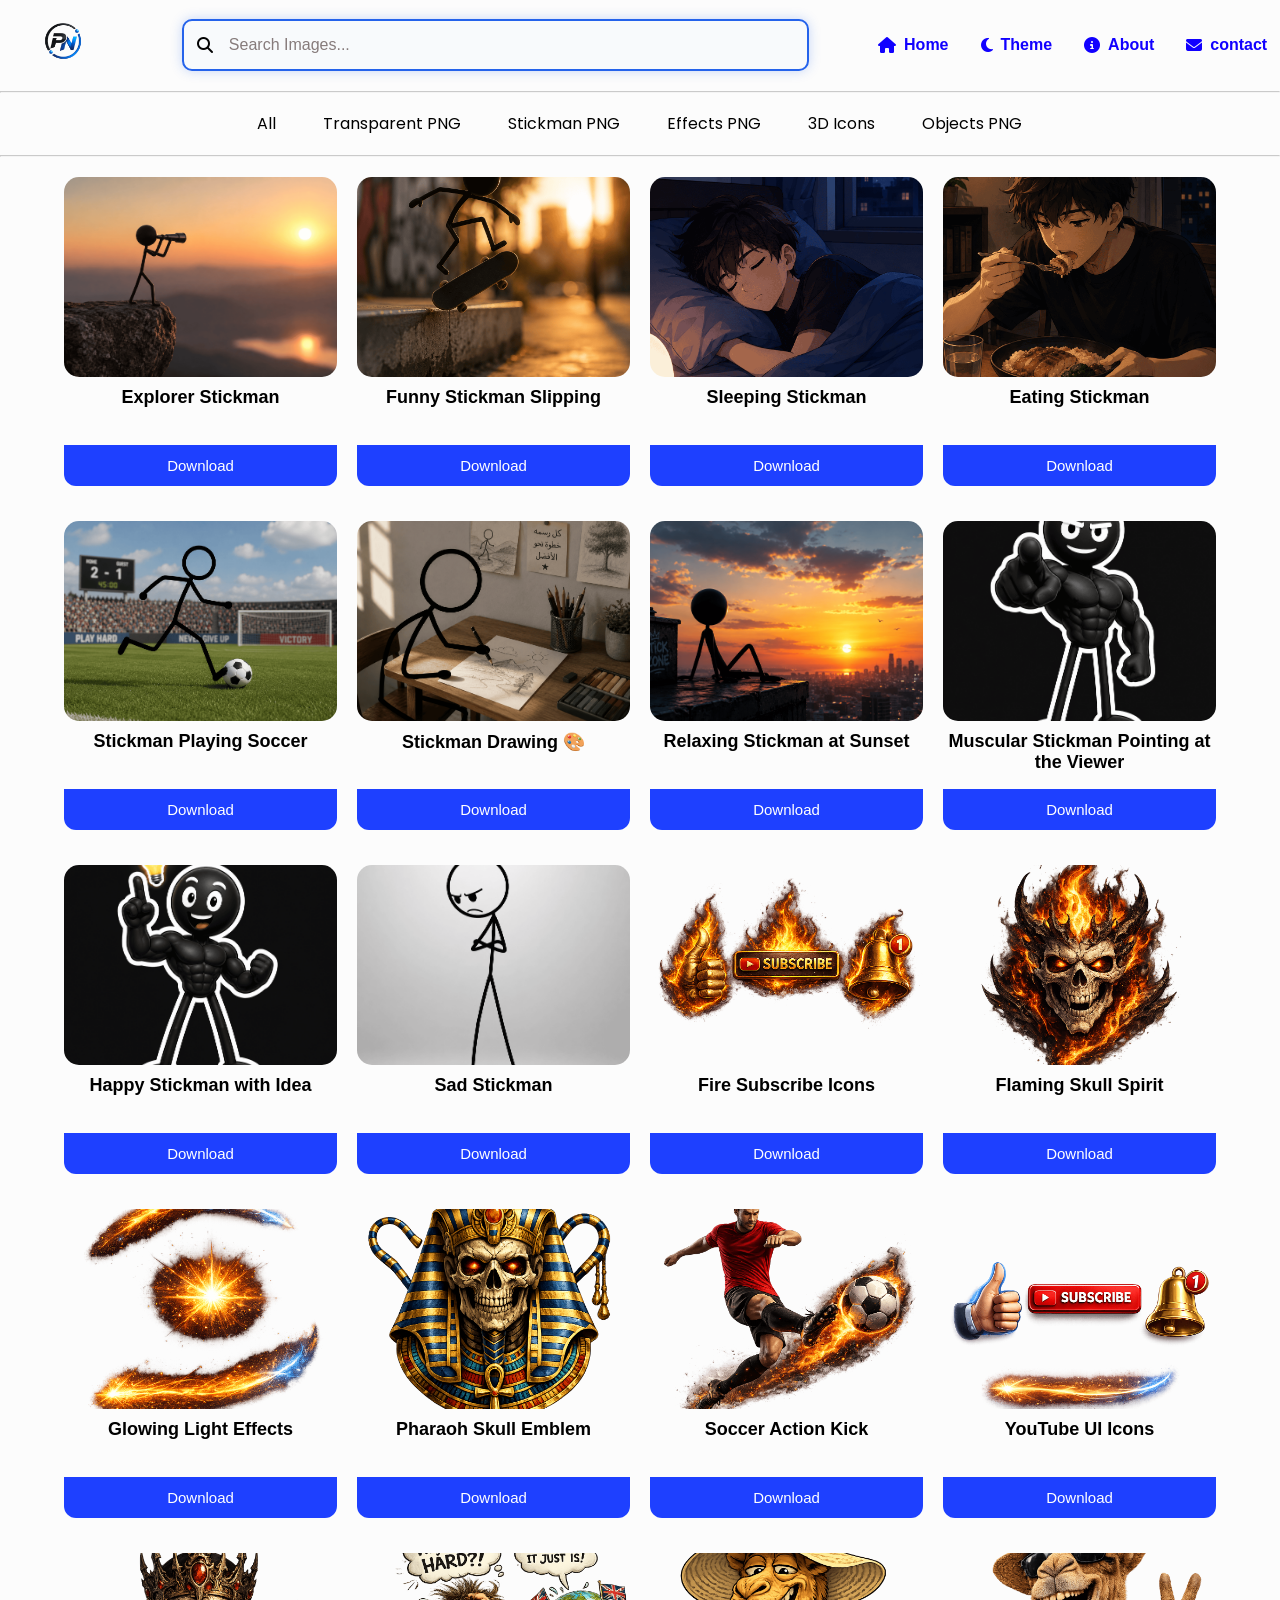
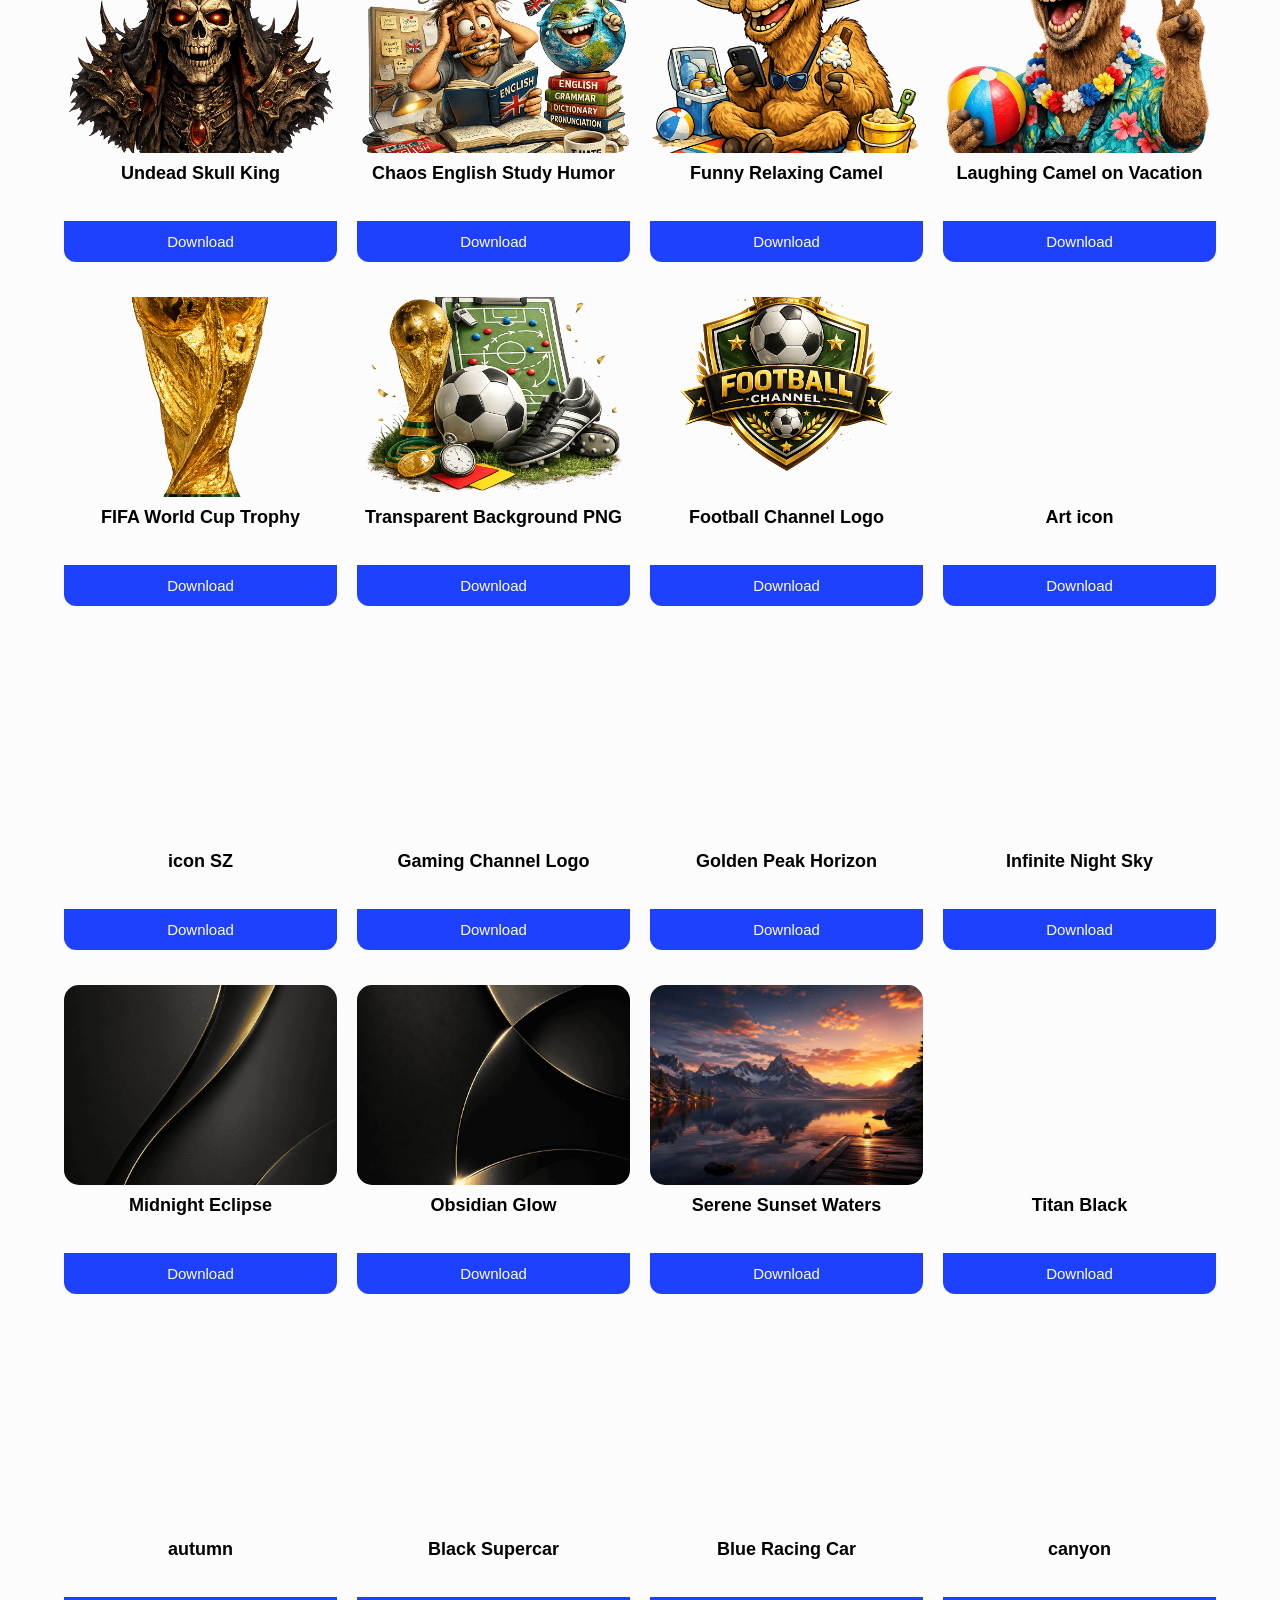
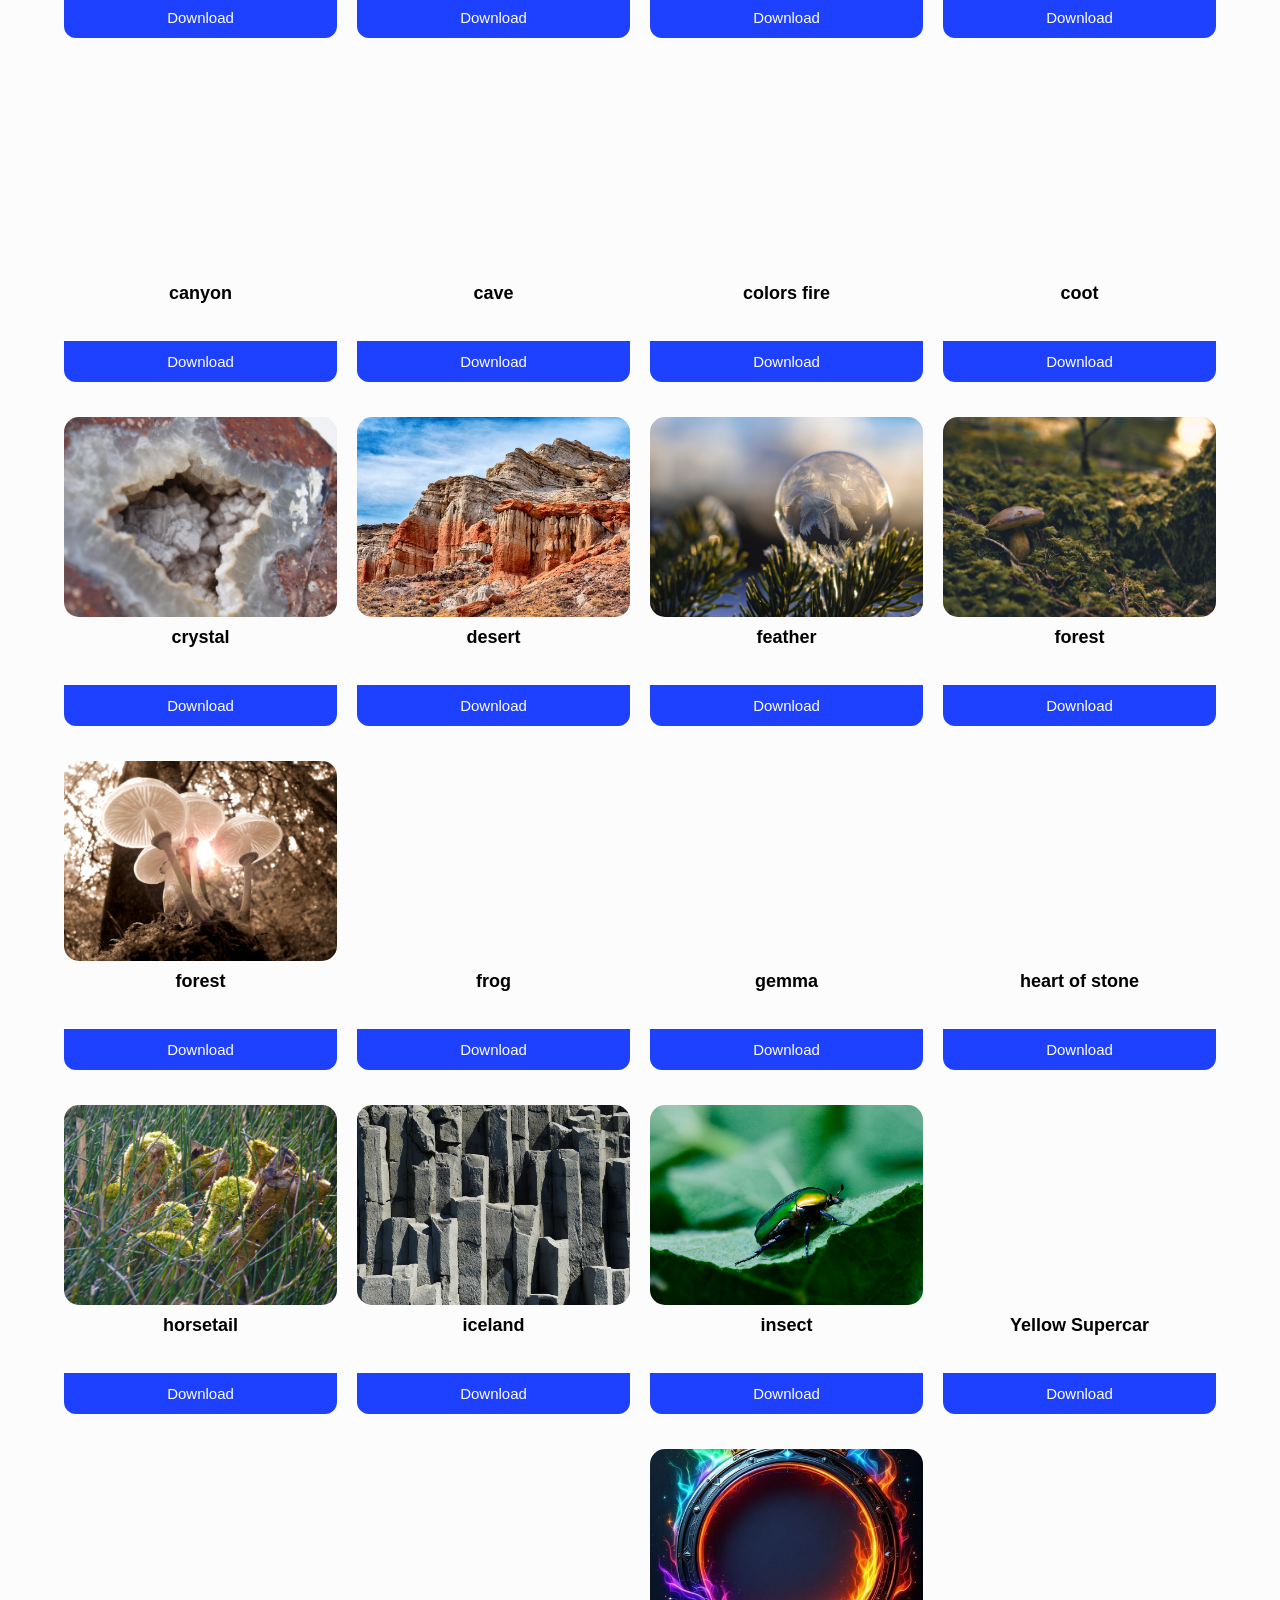
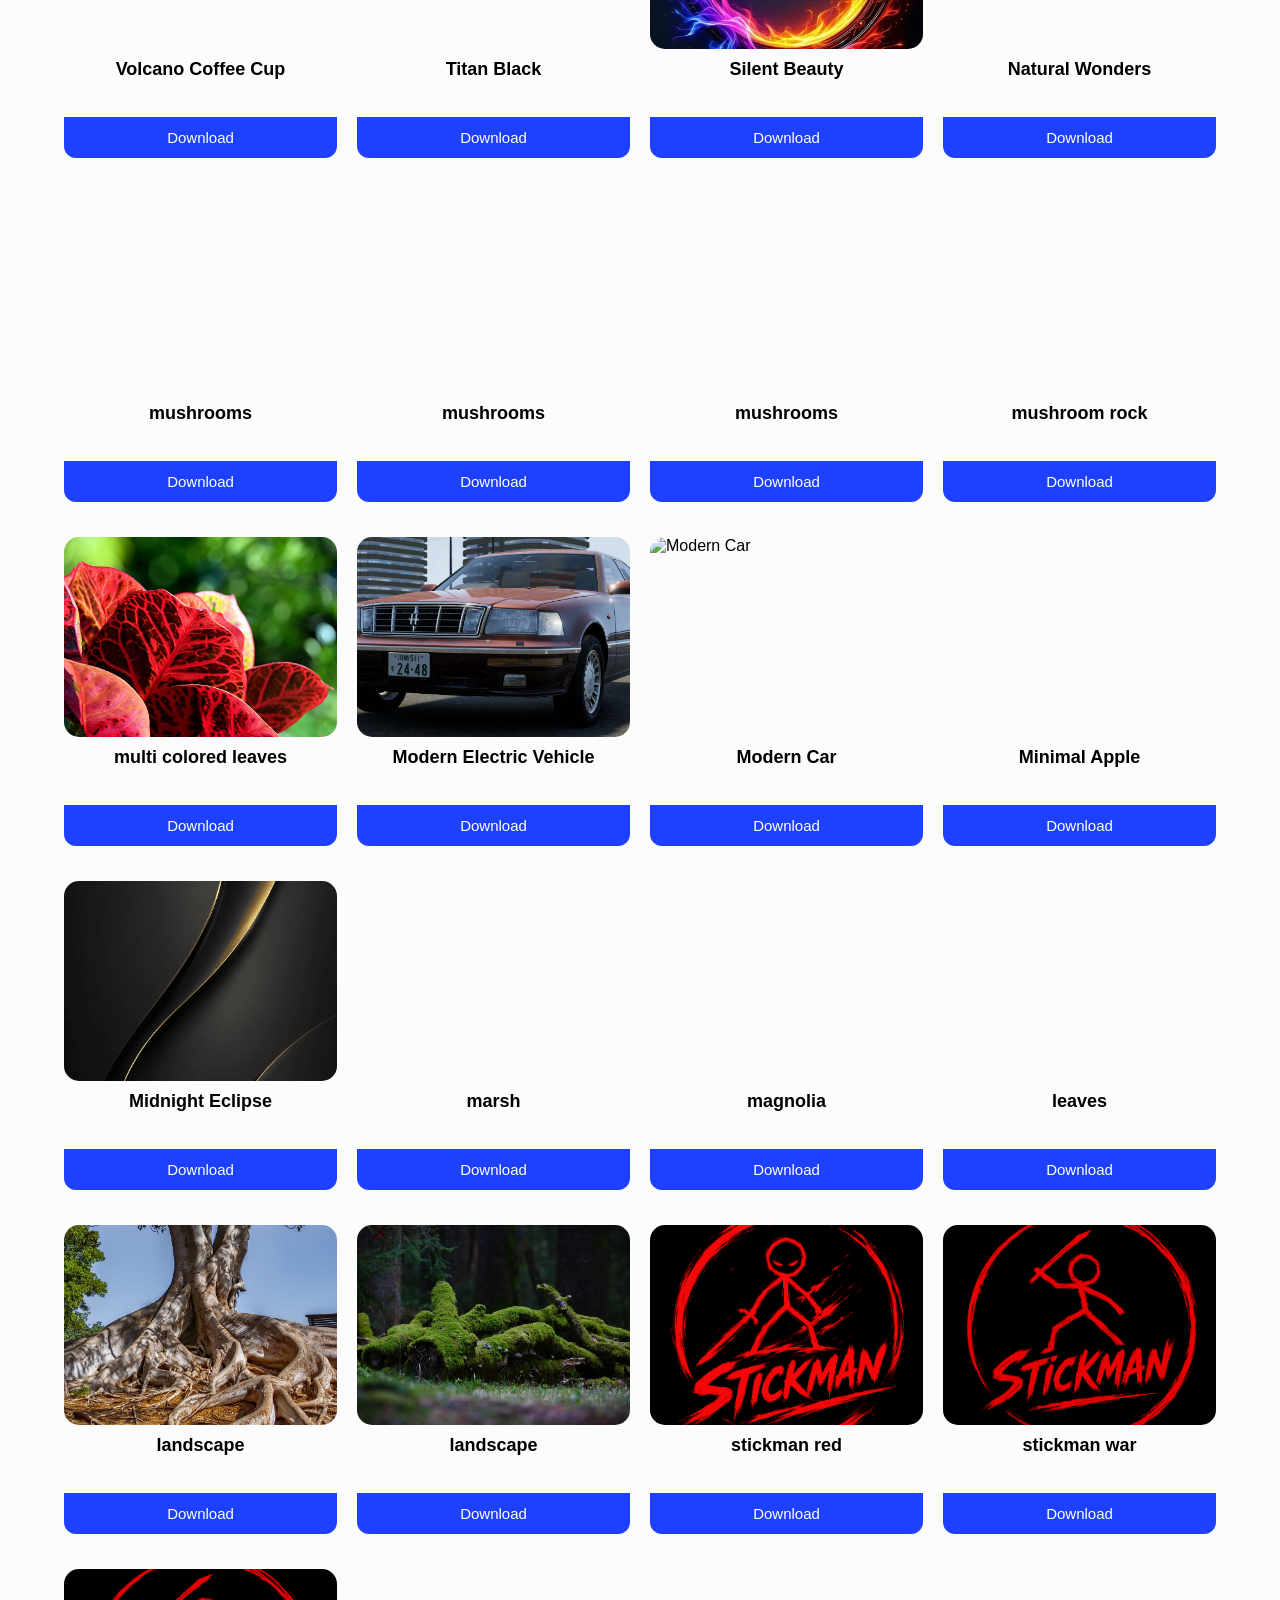
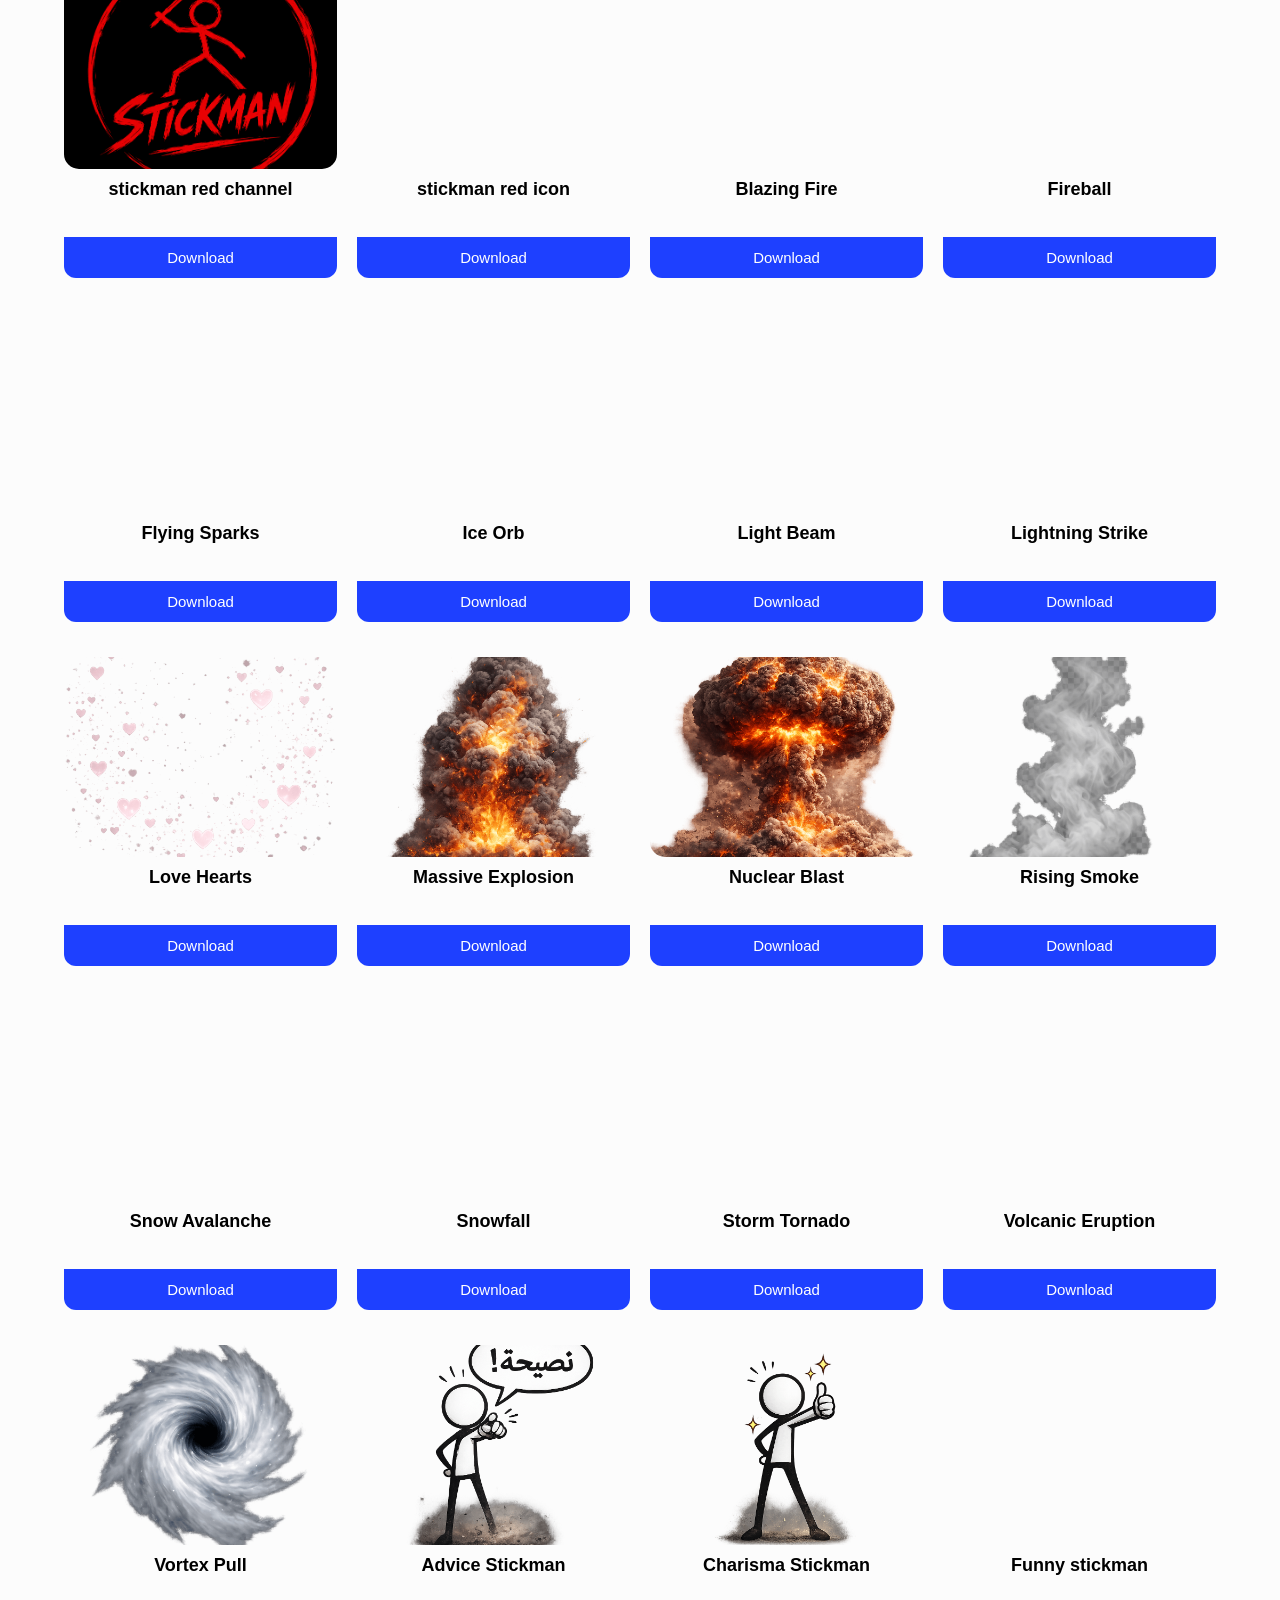
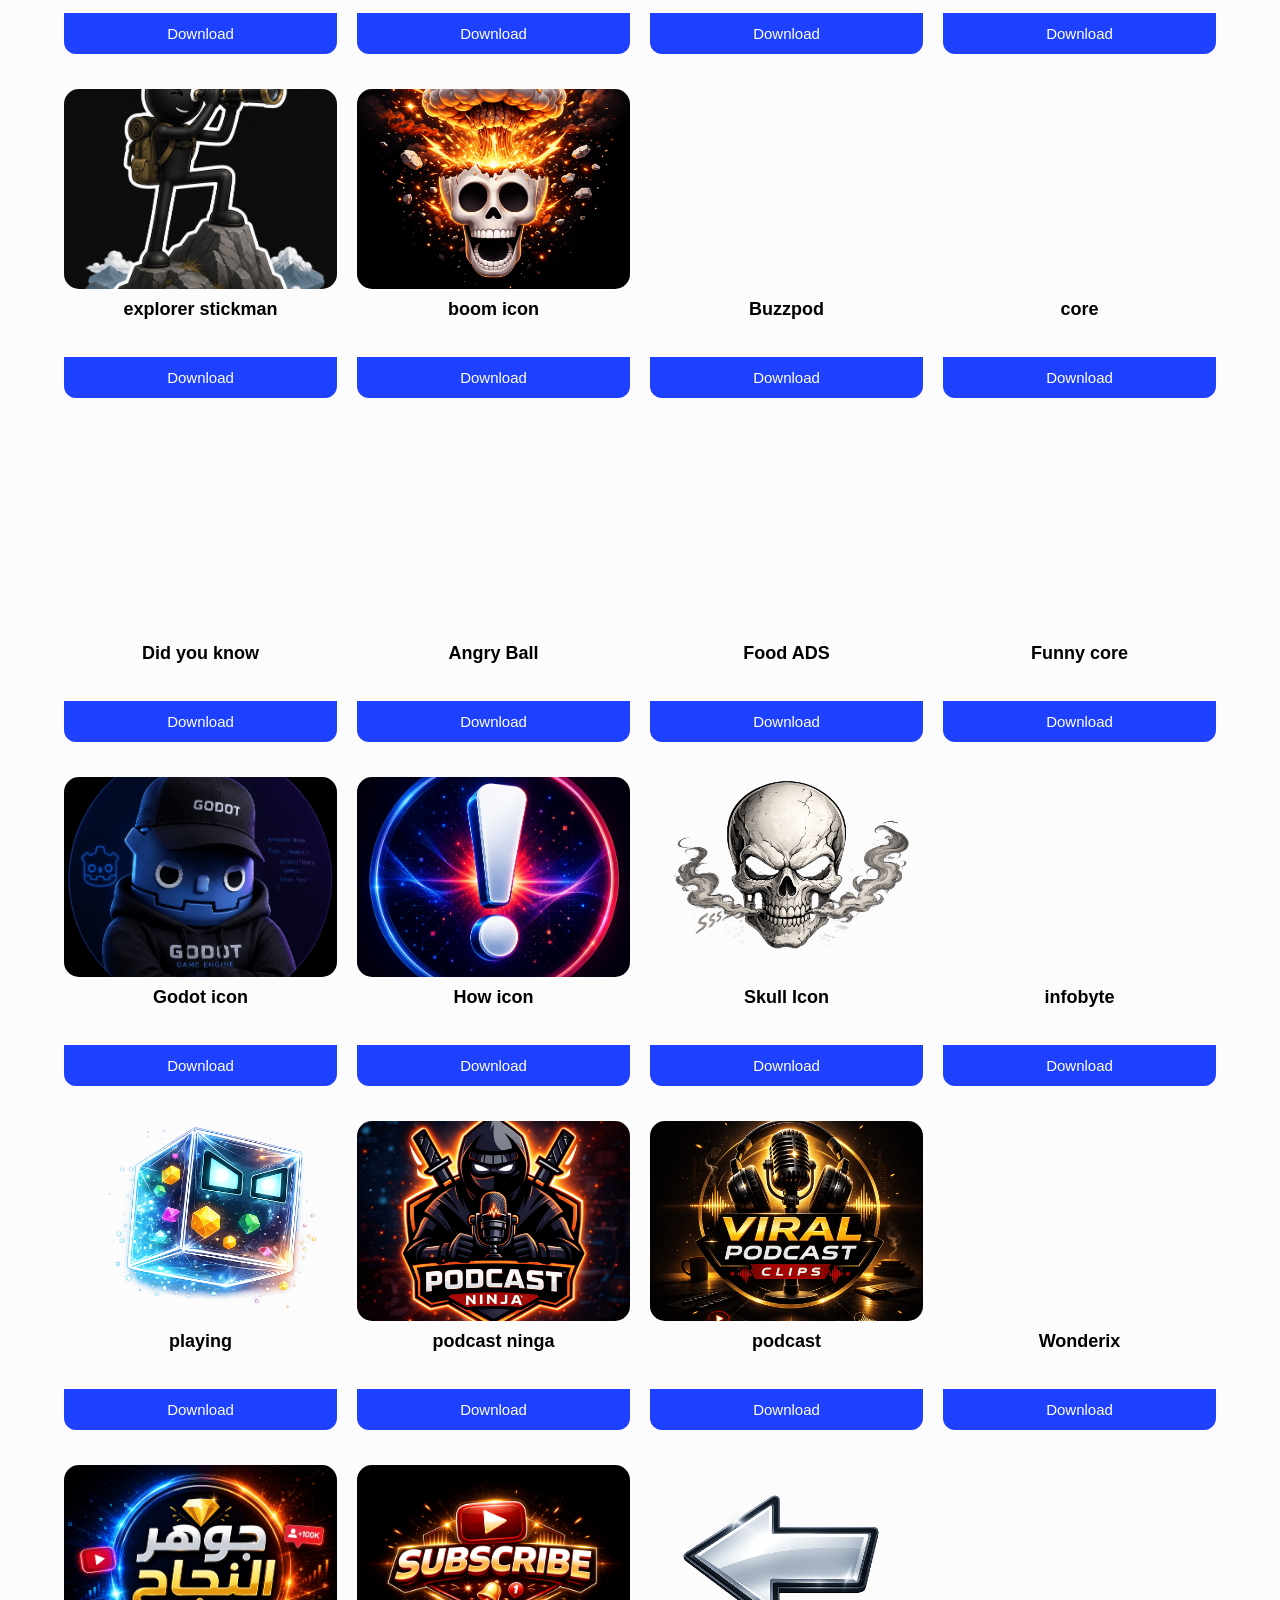
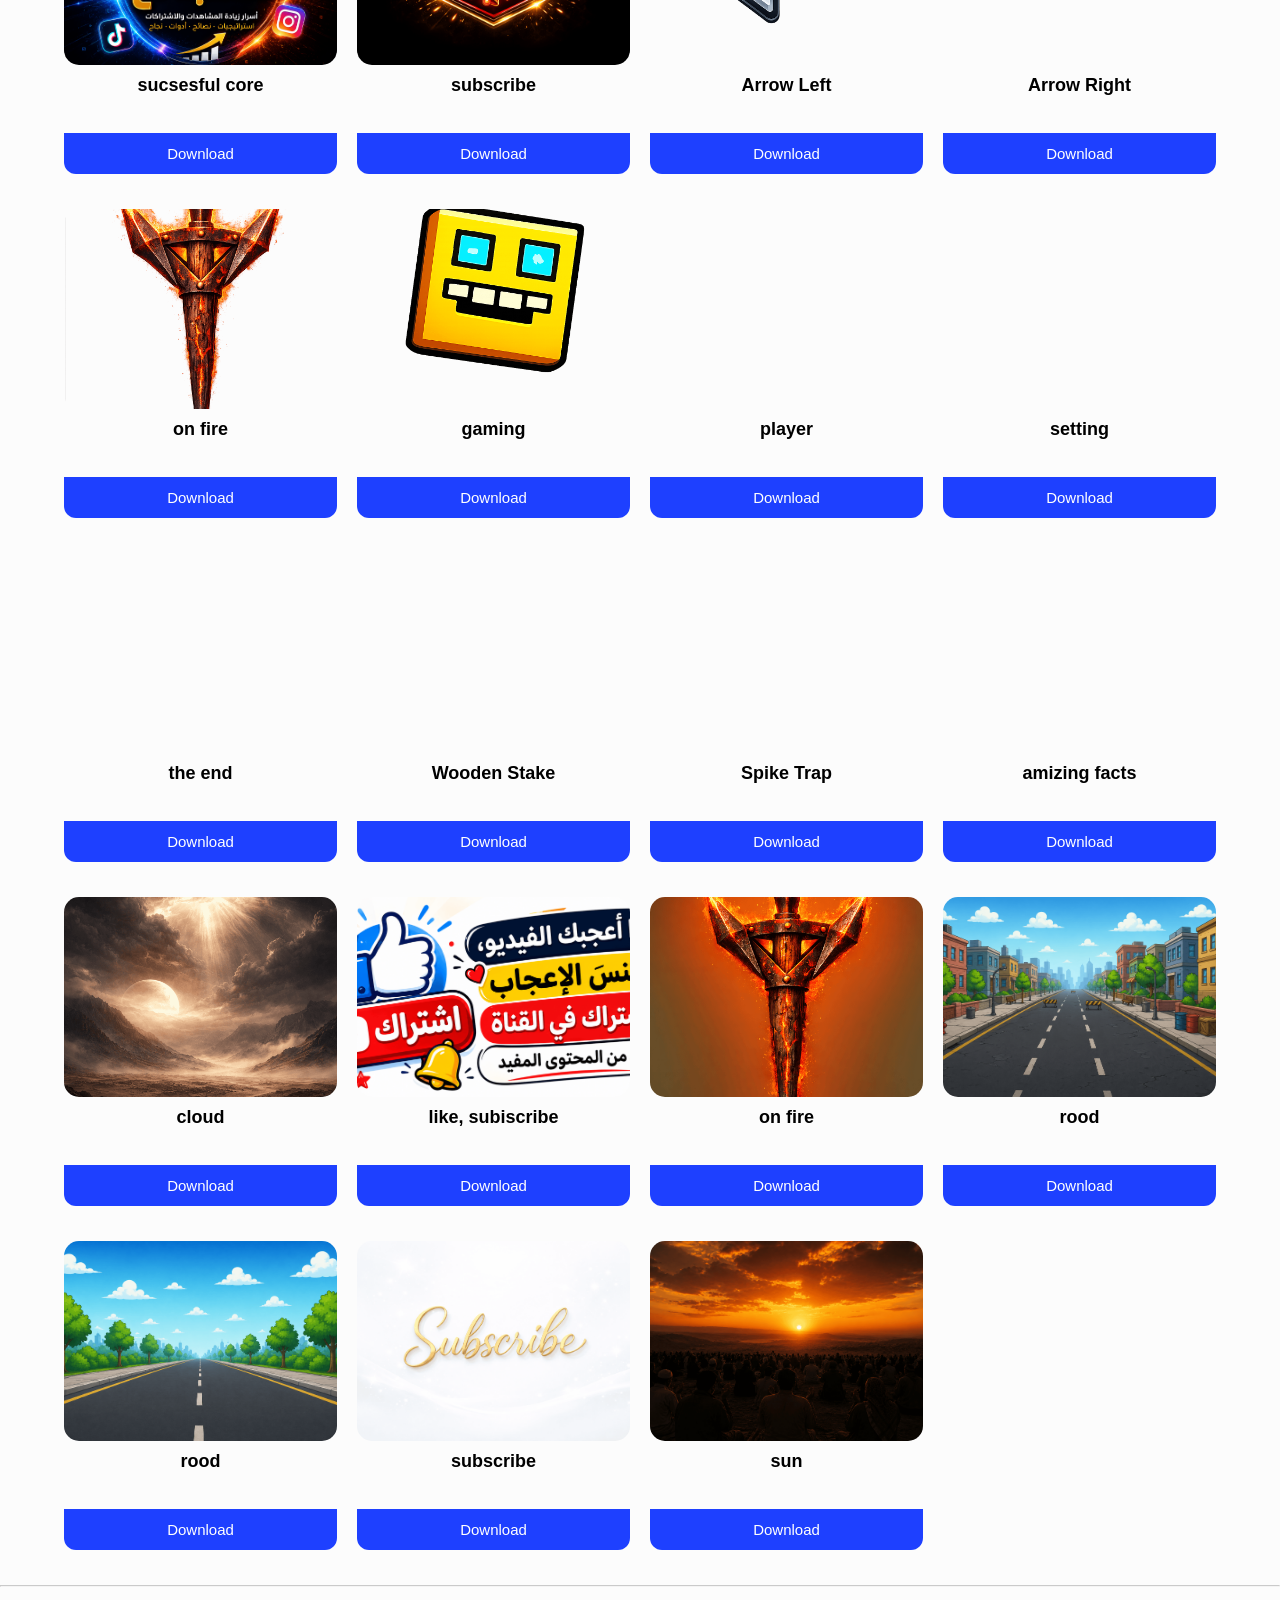
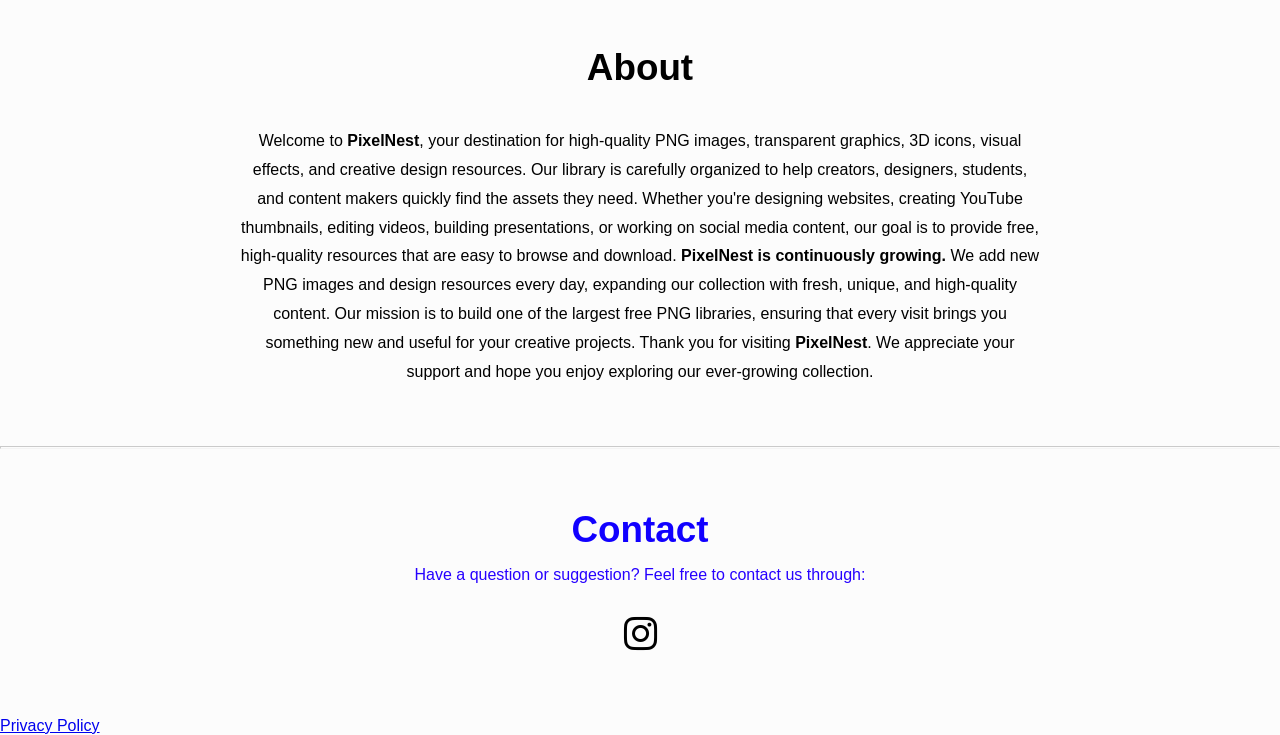
==== commit 91b7b377: "Add sitemap" ====
--- a/index.html
+++ b/index.html
@@ -1,7 +1,6 @@
 <!DOCTYPE html>
 <html lang="en">
   <head>
-    <meta name="google-site-verification" content="XSFe5U0A_JKqs1VycYseAmCaOl6f470fFXO8P3yL2Pk" />
     <meta charset="UTF-8">
     <meta name="viewport" content="width=device-width, initial-scale=1.0">
 
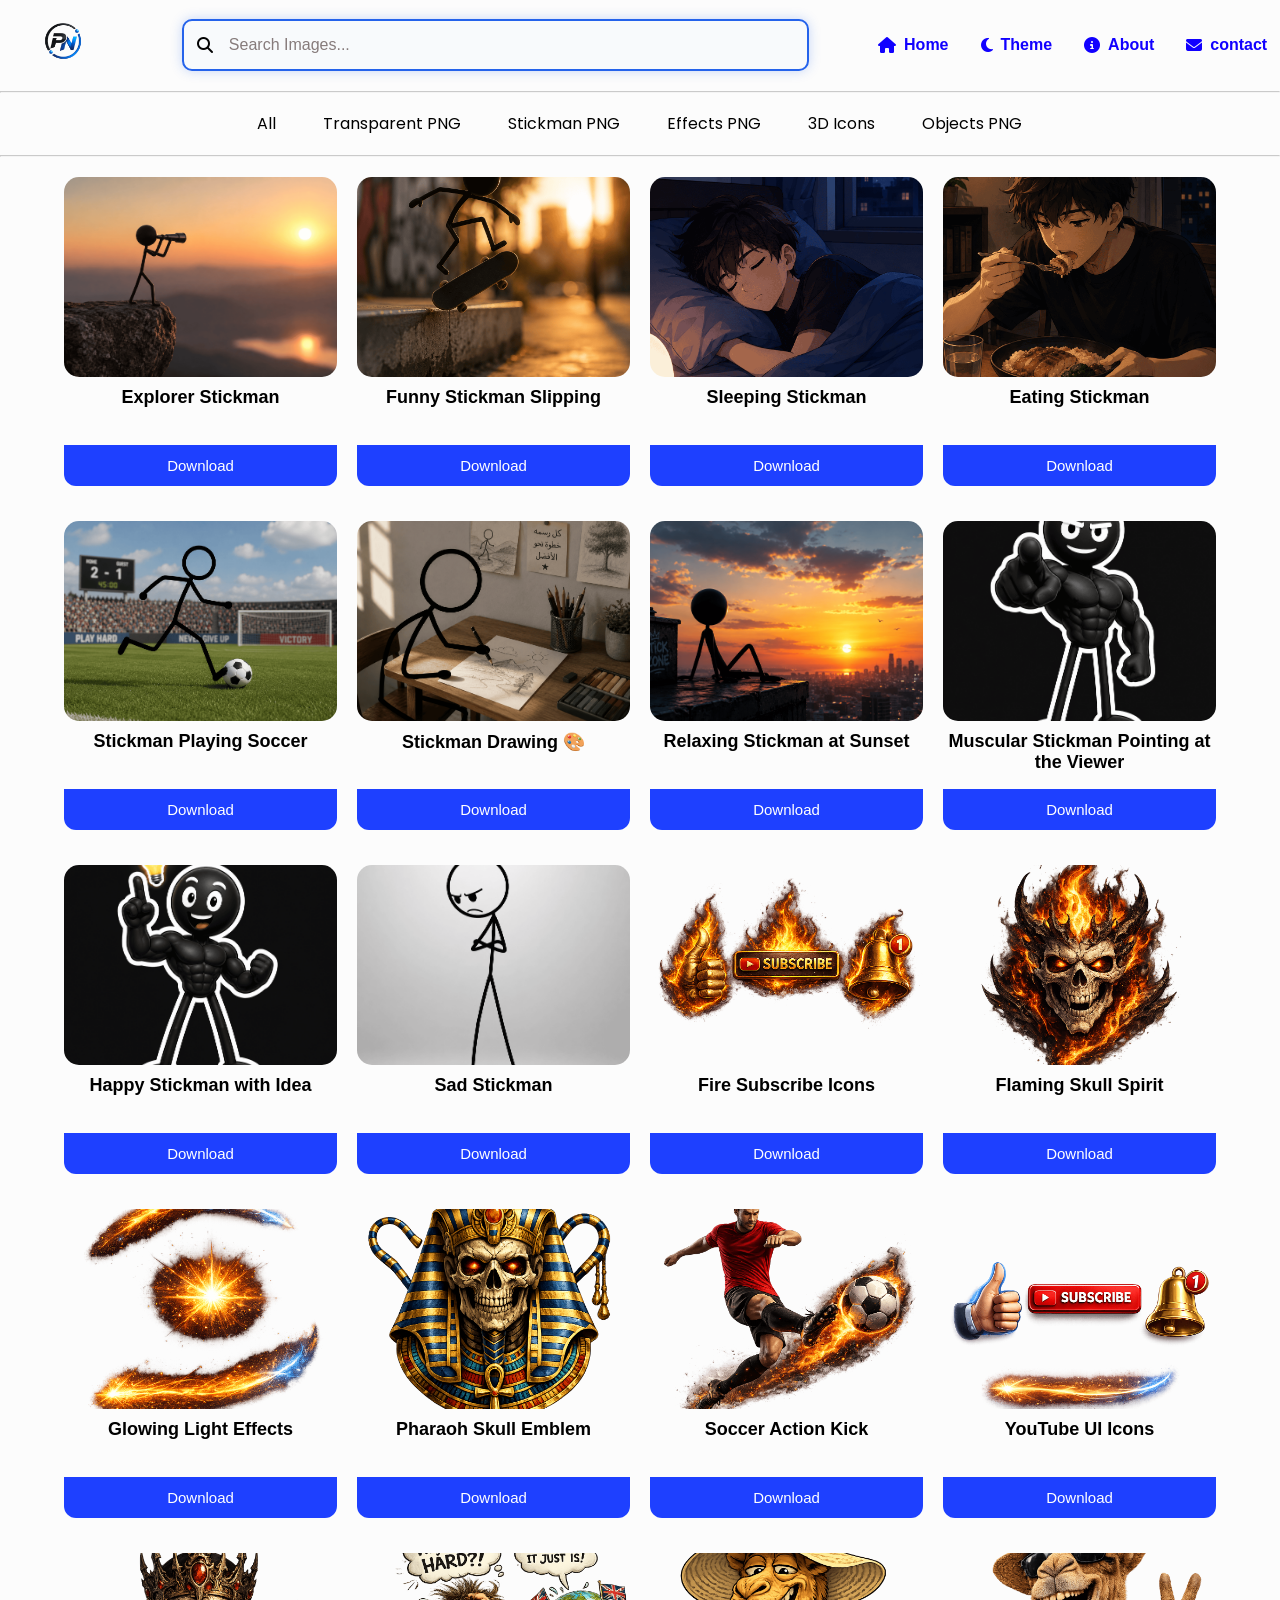
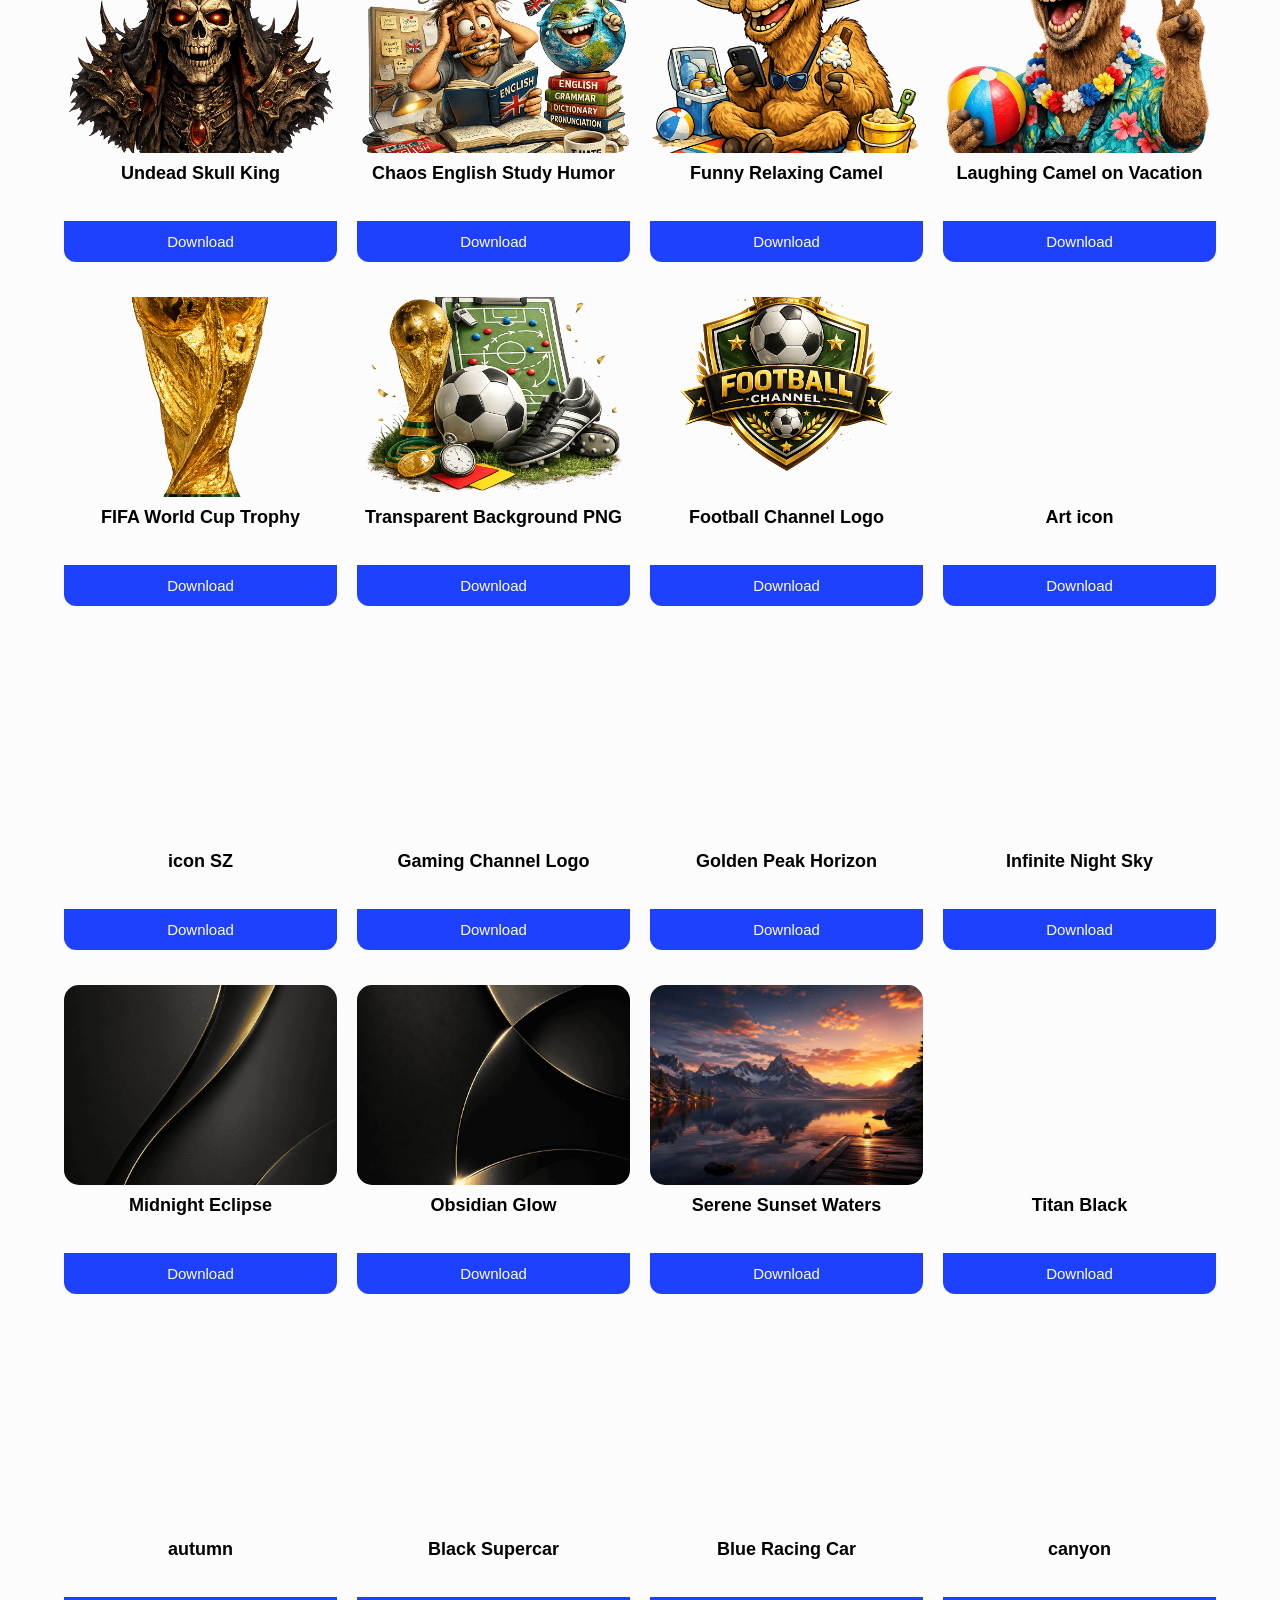
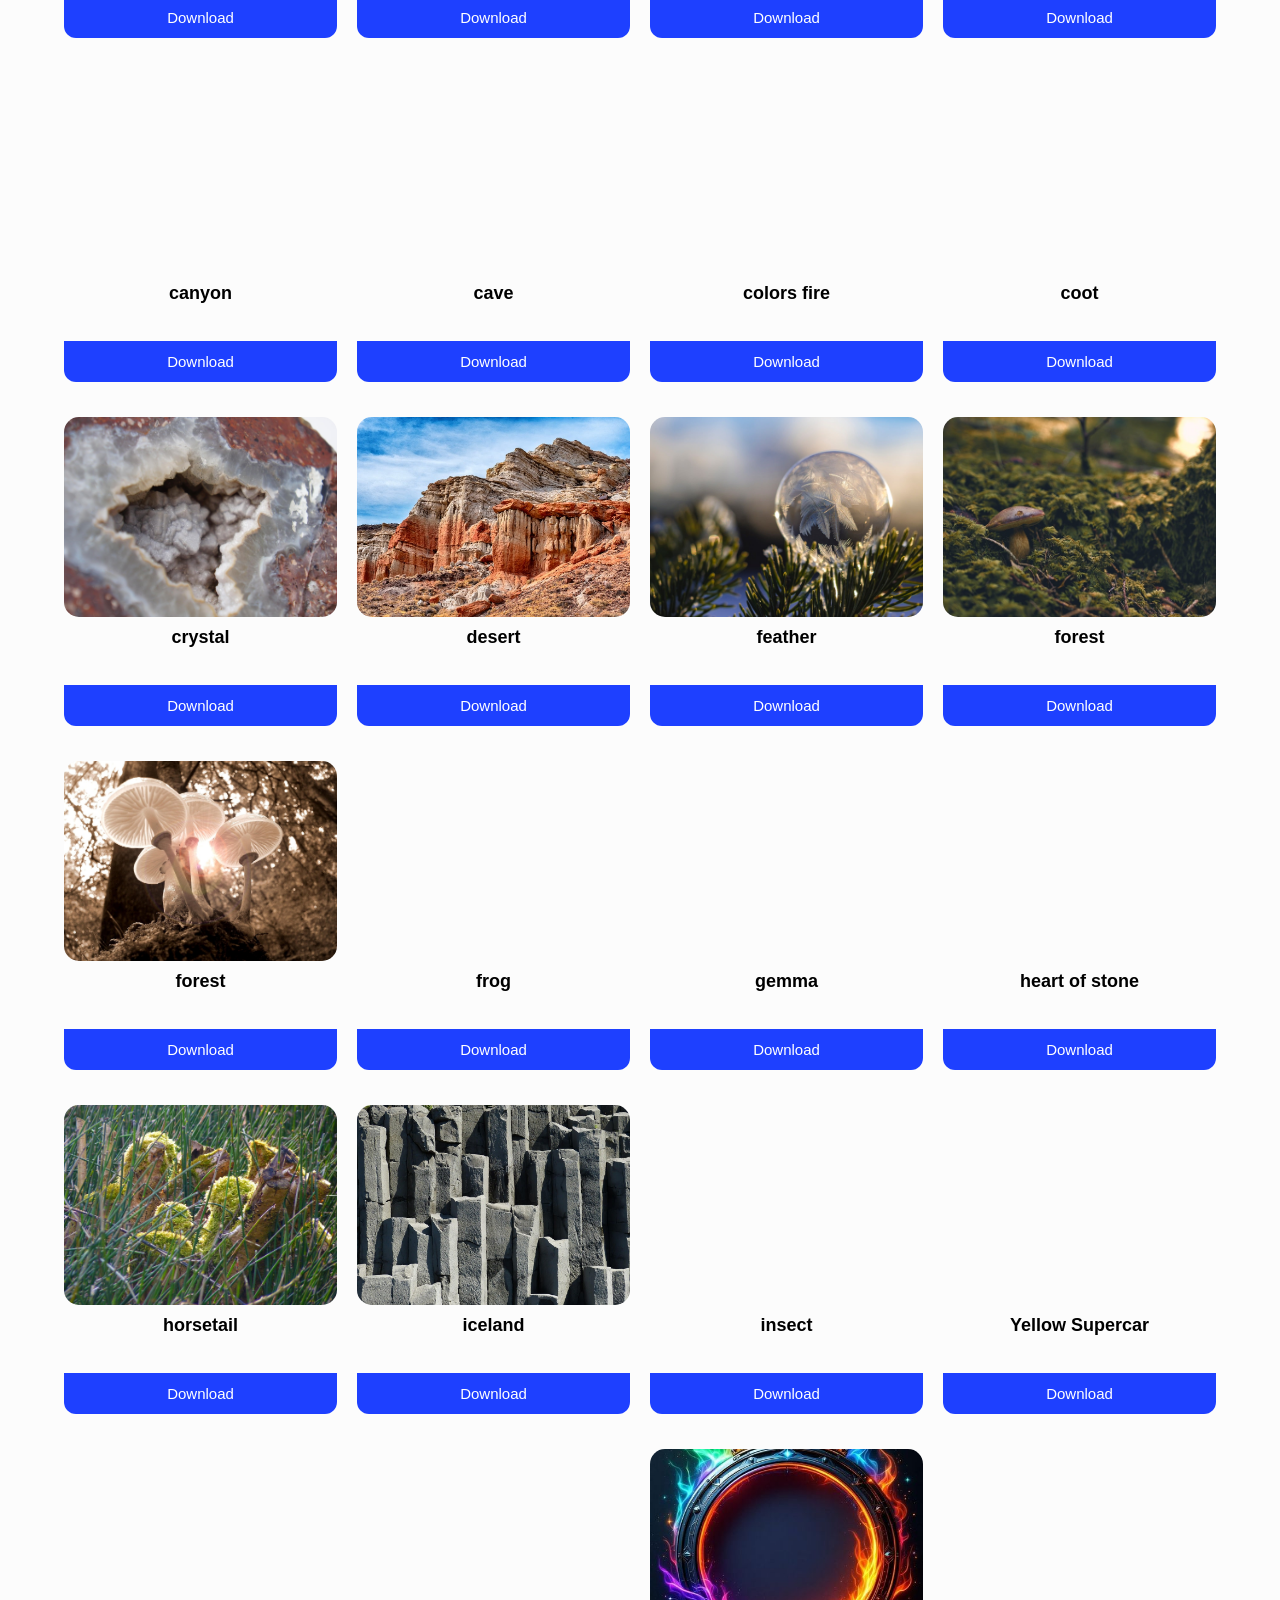
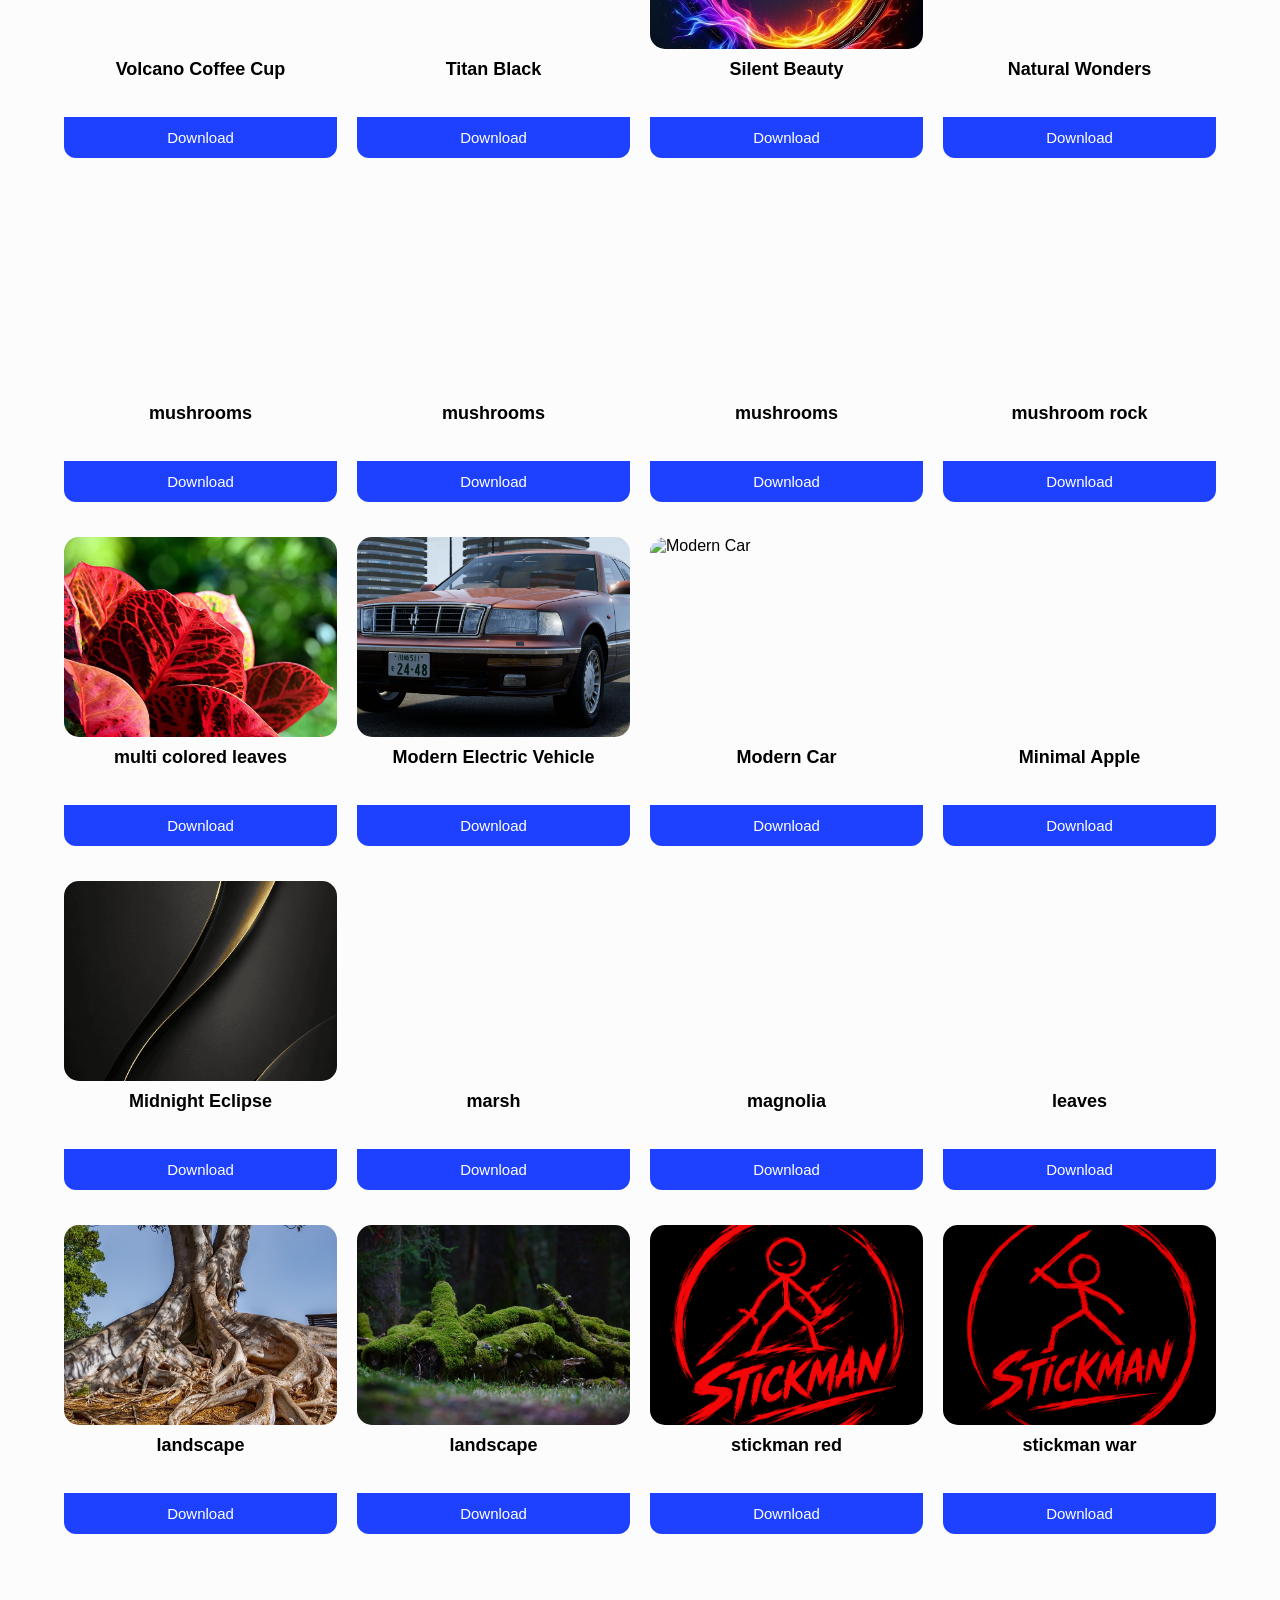
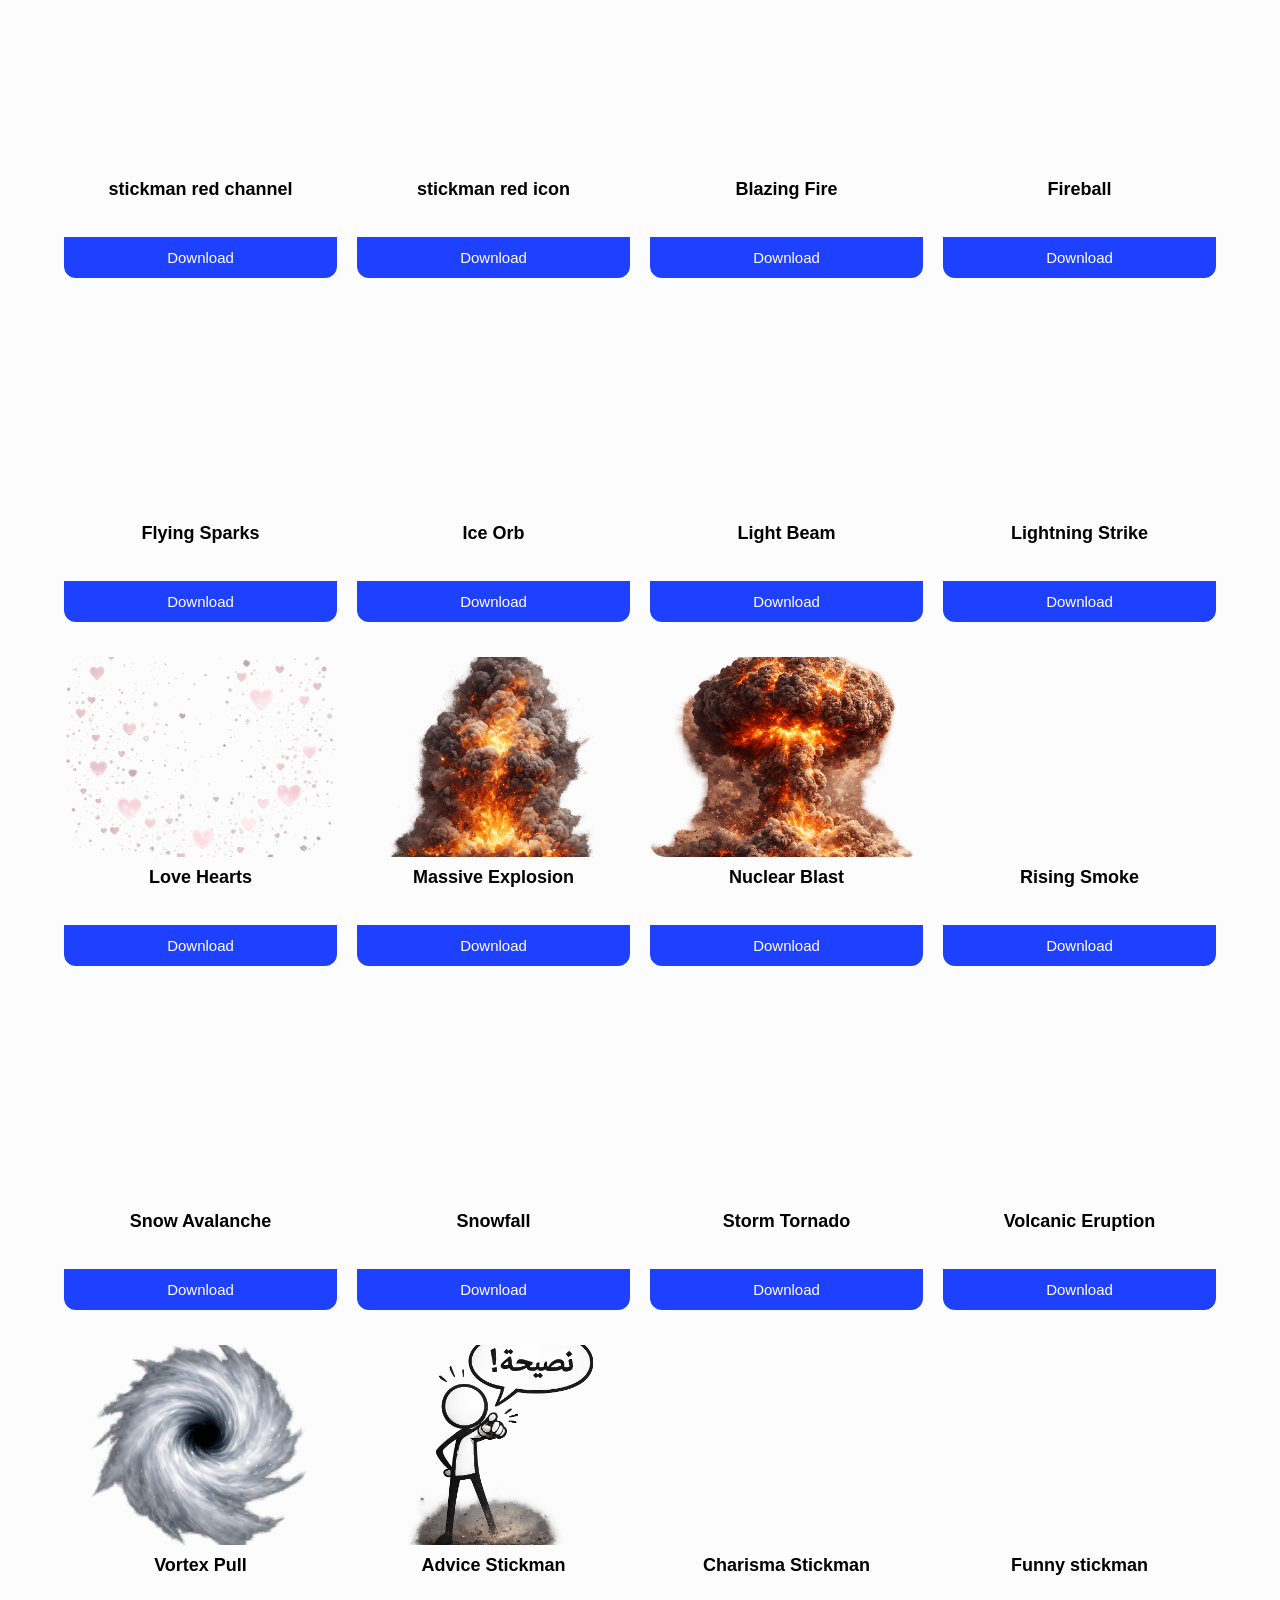
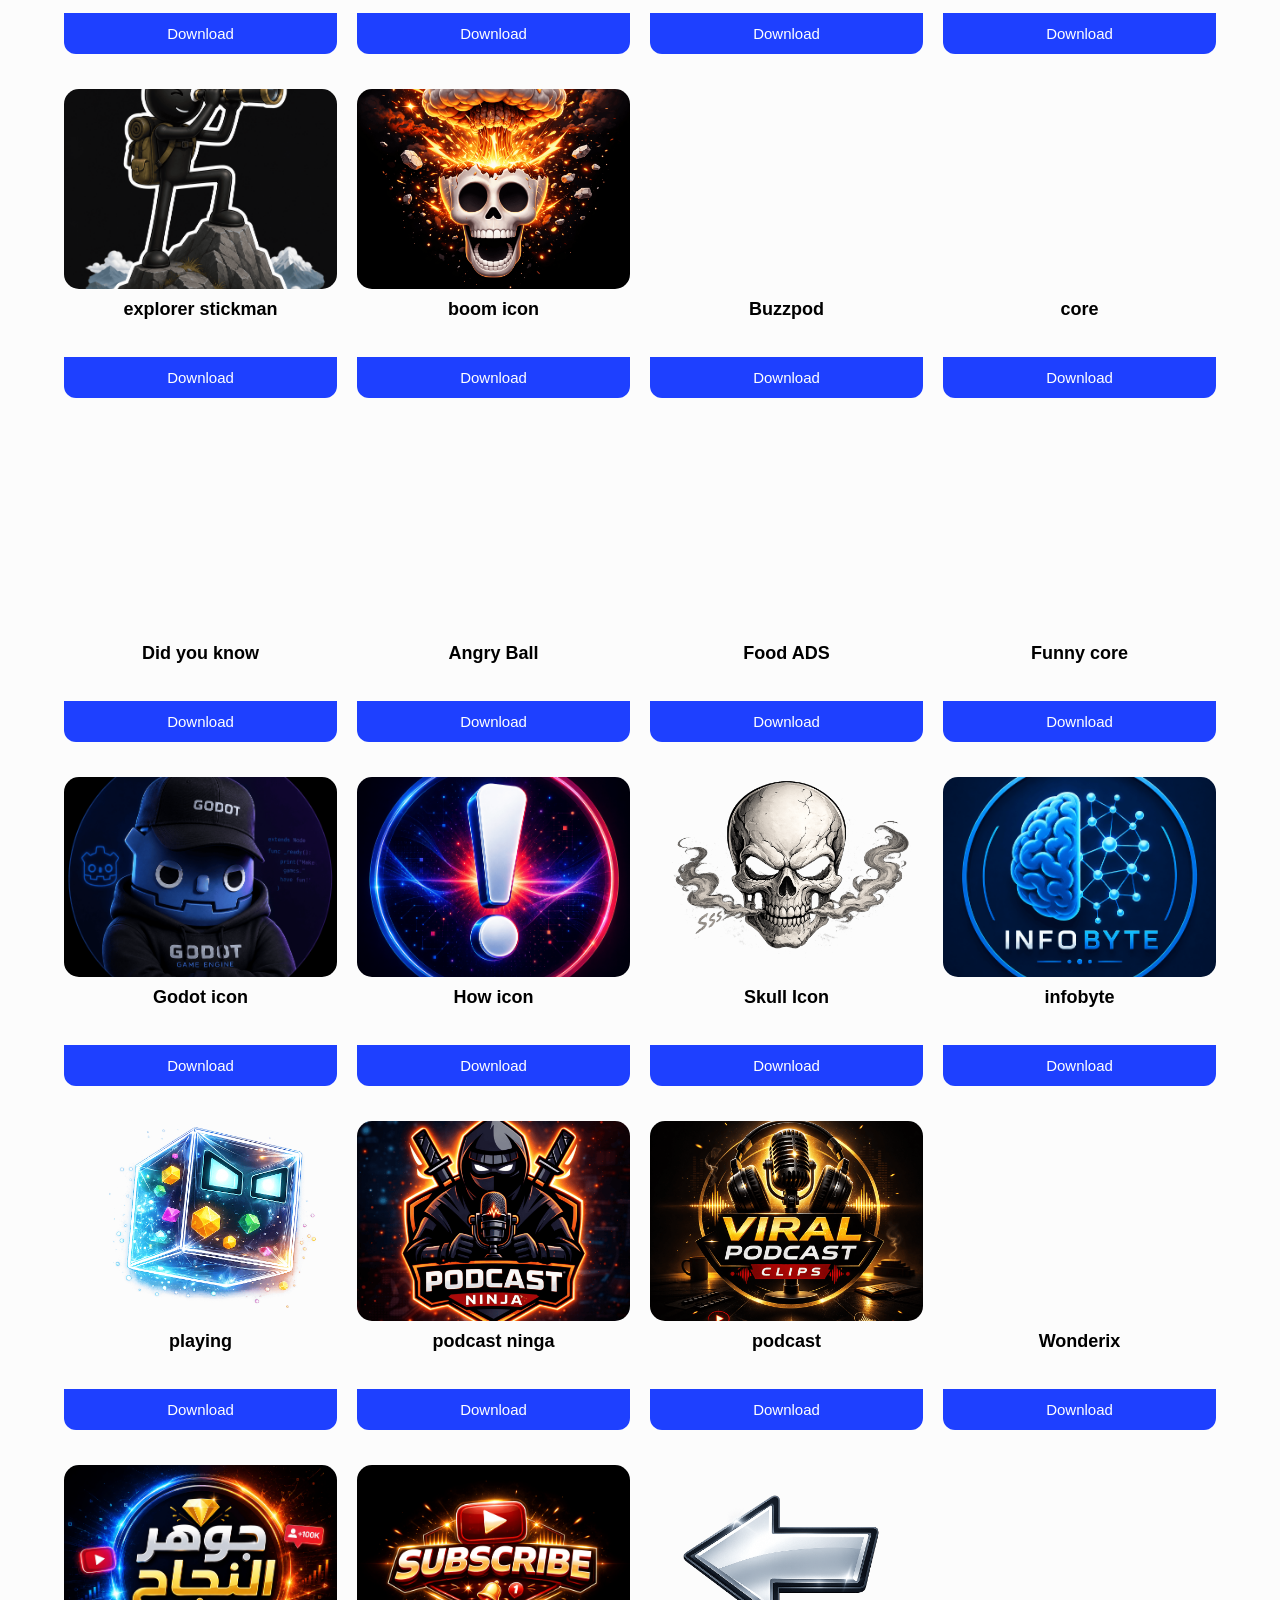
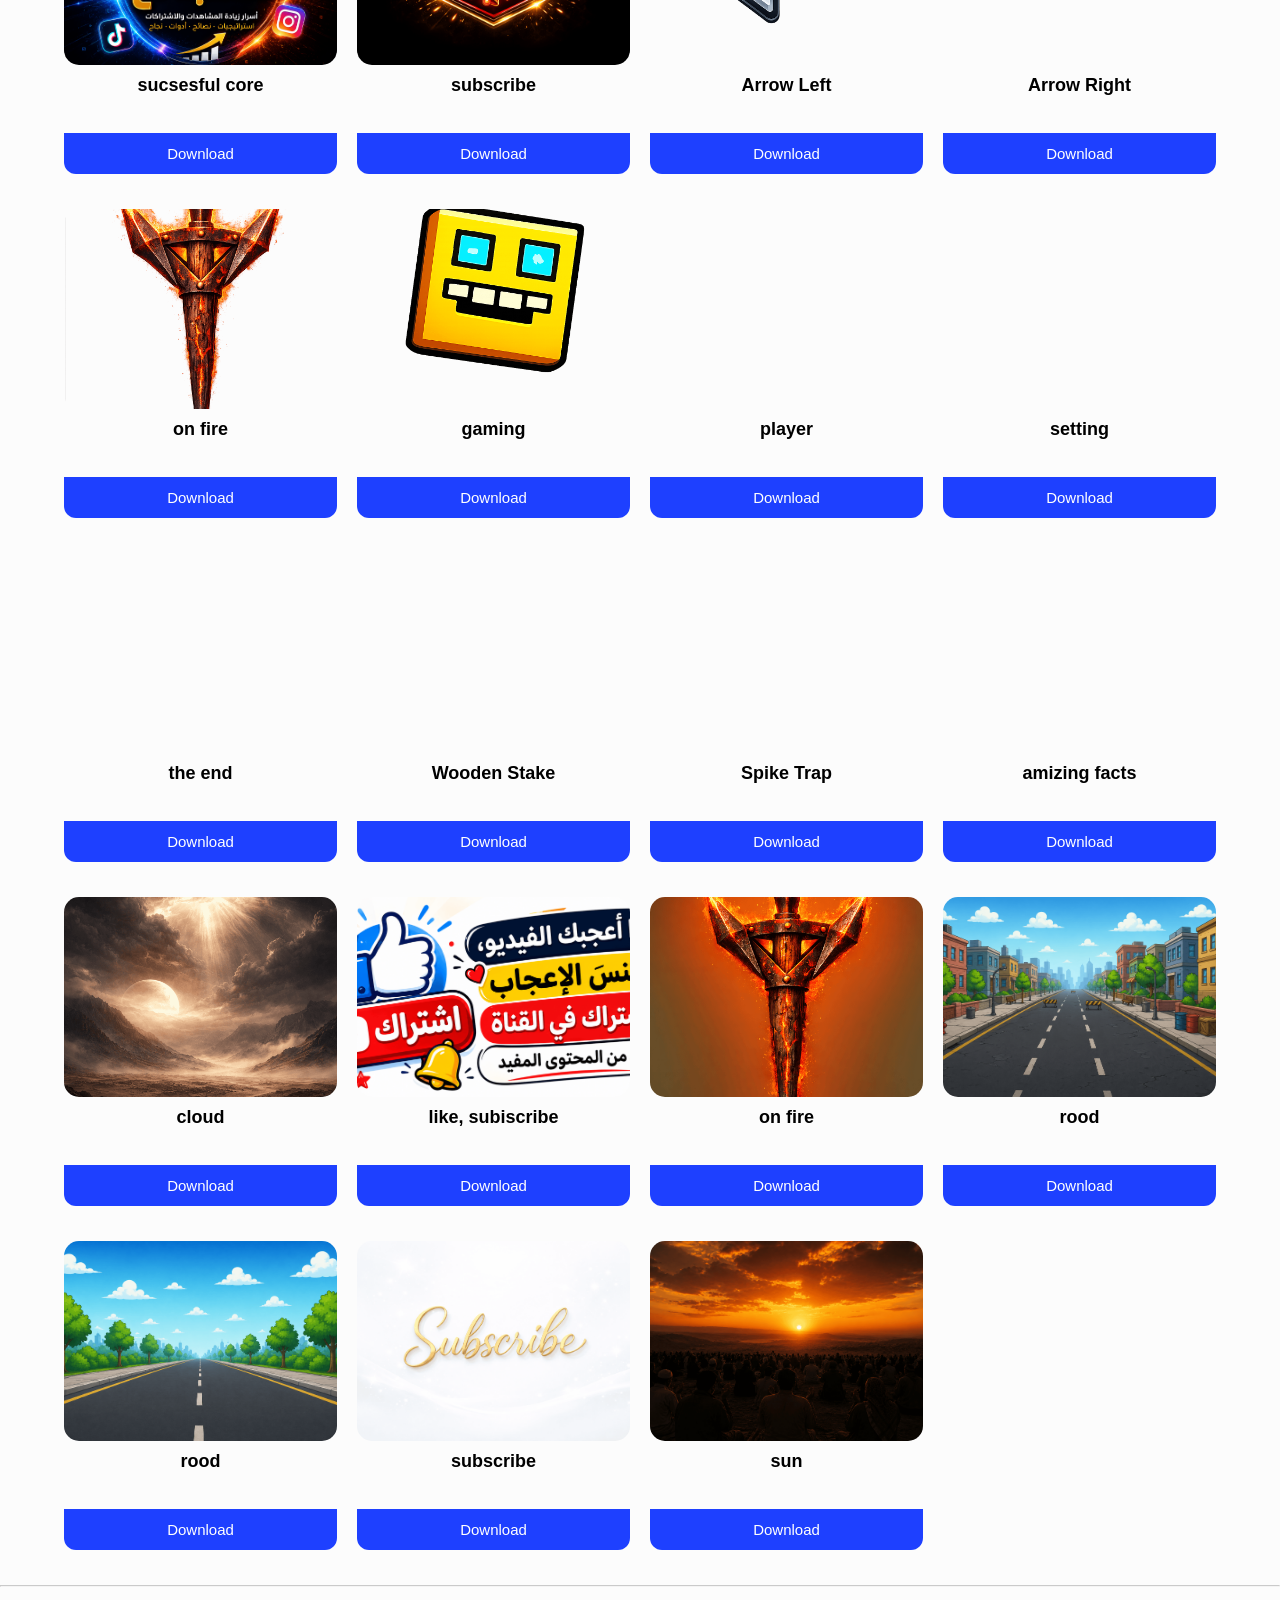
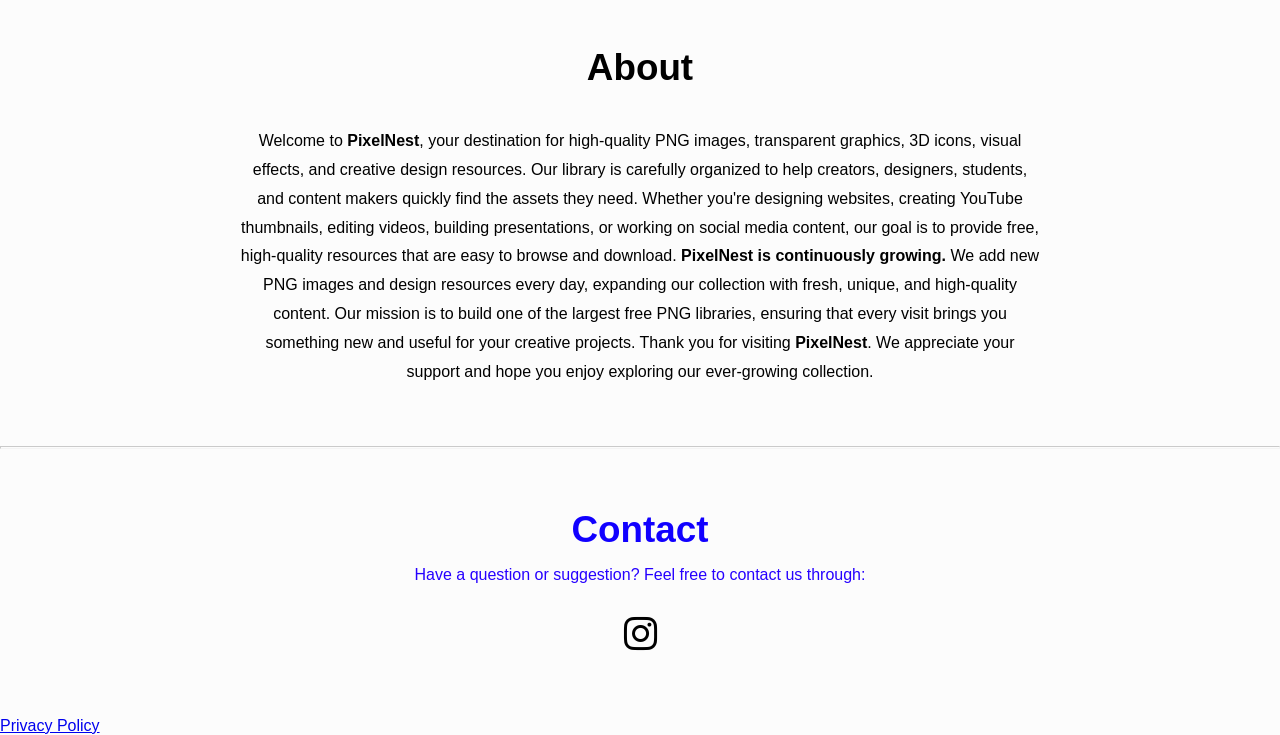
==== commit 3f9b4d70: "Add schema and SEO improvements" ====
--- a/index.html
+++ b/index.html
@@ -1,13 +1,51 @@
 <!DOCTYPE html>
 <html lang="en">
   <head>
+
+
+
+
+
+
+<script type="application/ld+json">
+{
+  "@context":"https://schema.org",
+  "@type":"WebSite",
+  "name":"PixelNest",
+  "url":"https://pixelnestpng.github.io/PixelNest/",
+  "description":"Free PNG images, transparent backgrounds, 3D icons, visual effects, and creative design resources.",
+  "potentialAction":{
+    "@type":"SearchAction",
+    "target":"https://pixelnestpng.github.io/PixelNest/?q={search_term_string}",
+    "query-input":"required name=search_term_string"
+  }
+}
+</script>
+  
+
+
+
+
+
+
+
+
+
+
+
+
+
+
+
+
     <meta charset="UTF-8">
     <meta name="viewport" content="width=device-width, initial-scale=1.0">
 
     <title>PixelNest</title>
 
     <meta name="description" content="PixelNest offers a growing collection of high-quality 
-    transparent PNG images, Stickman PNGs, 3D icons, objects, visual effects, emojis, symbols, 
+    transparent PNG images, Stickman PNGs, 3D
+     icons, objects, visual effects, emojis, symbols, 
     clipart, illustrations, and creative graphic resources. Download free PNG images for graphic
     design, YouTube thumbnails, websites, presentations, social media, games, mobile apps,
     UI/UX design, Photoshop, Canva, and creative projects. Discover thousands of free PNG 
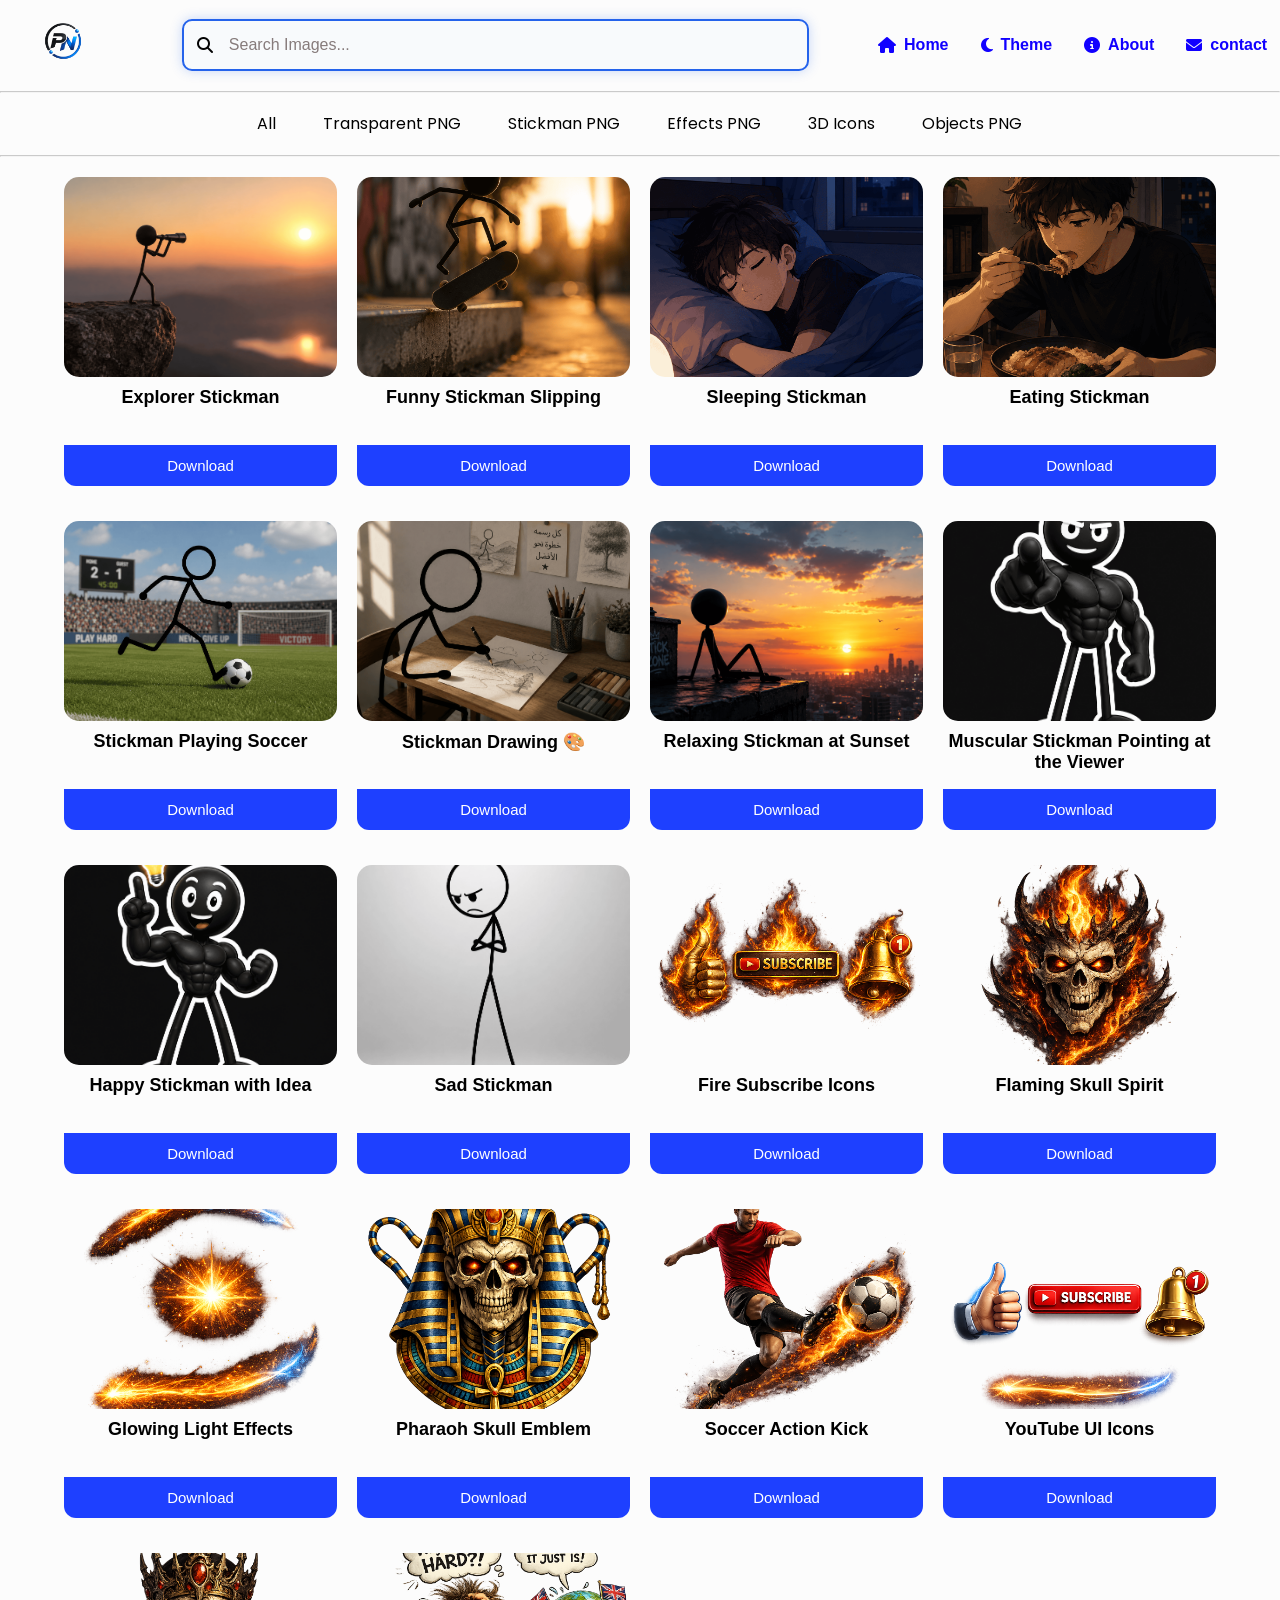
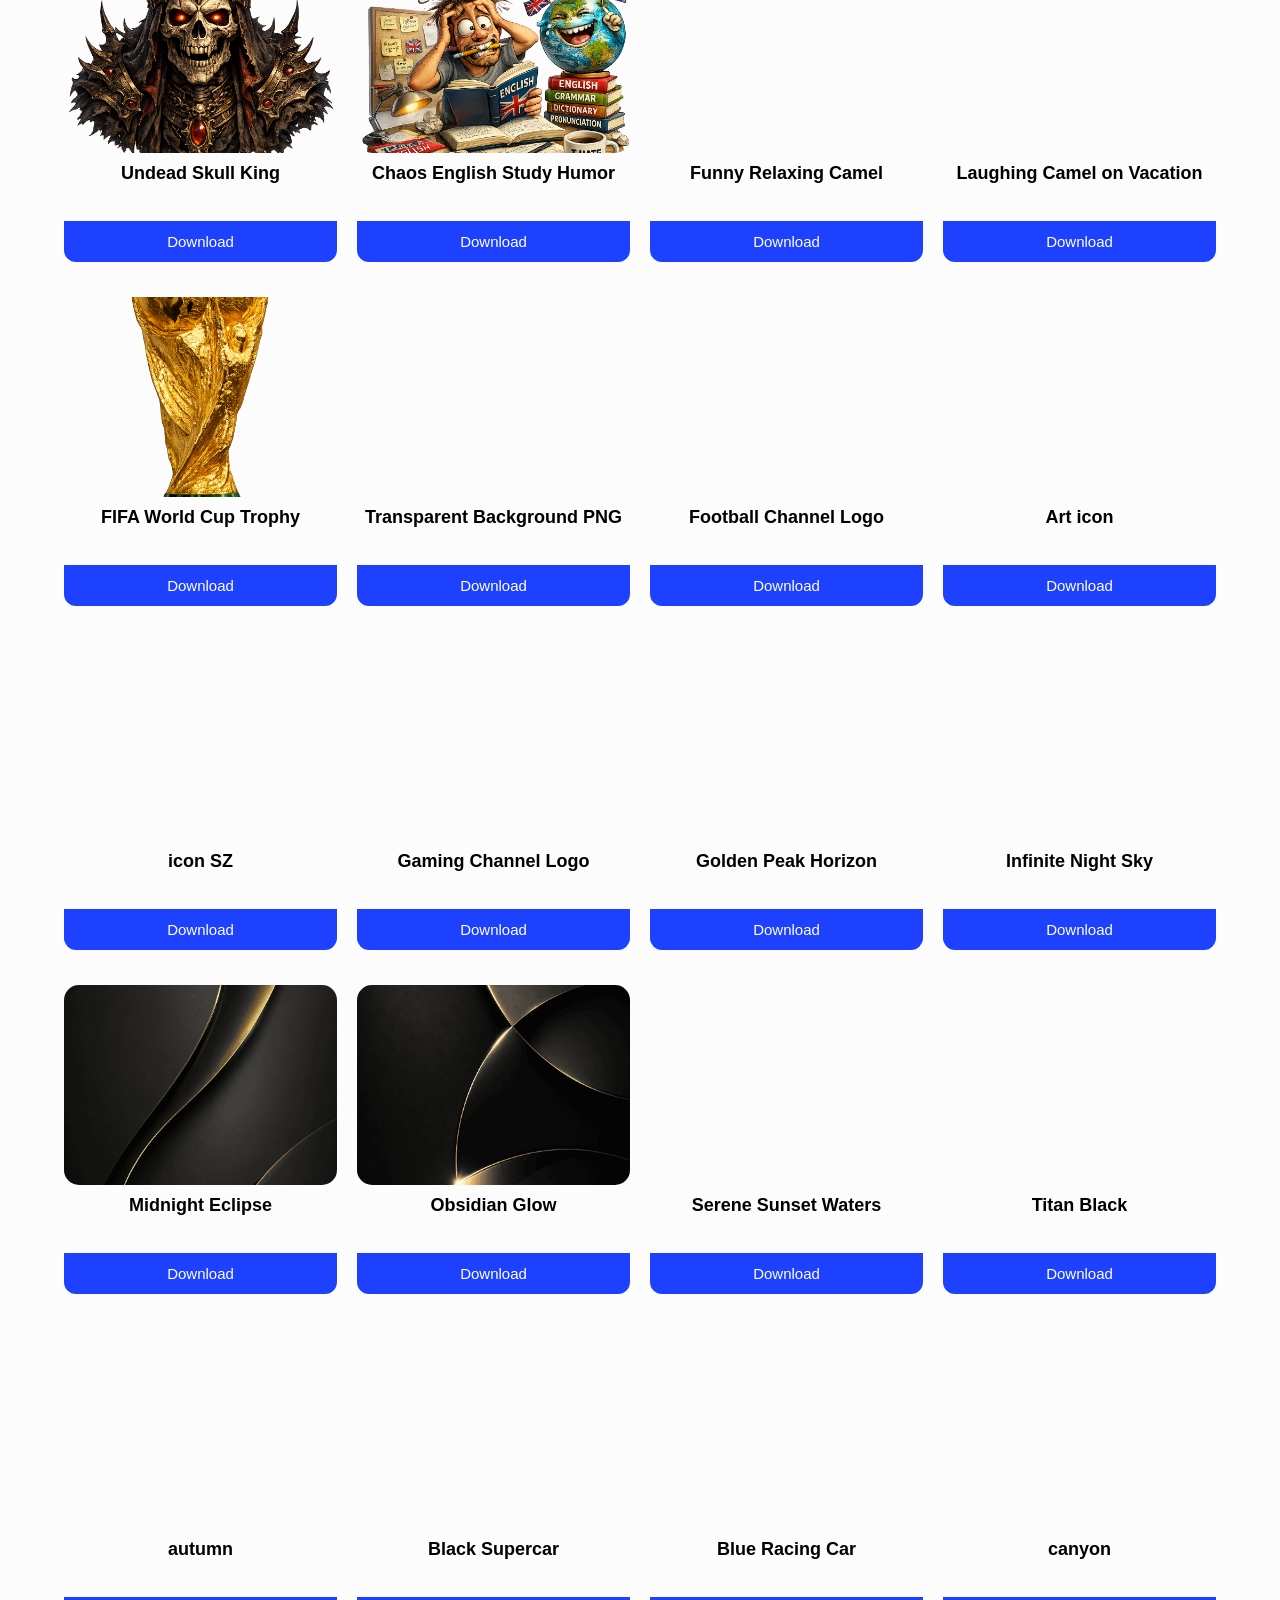
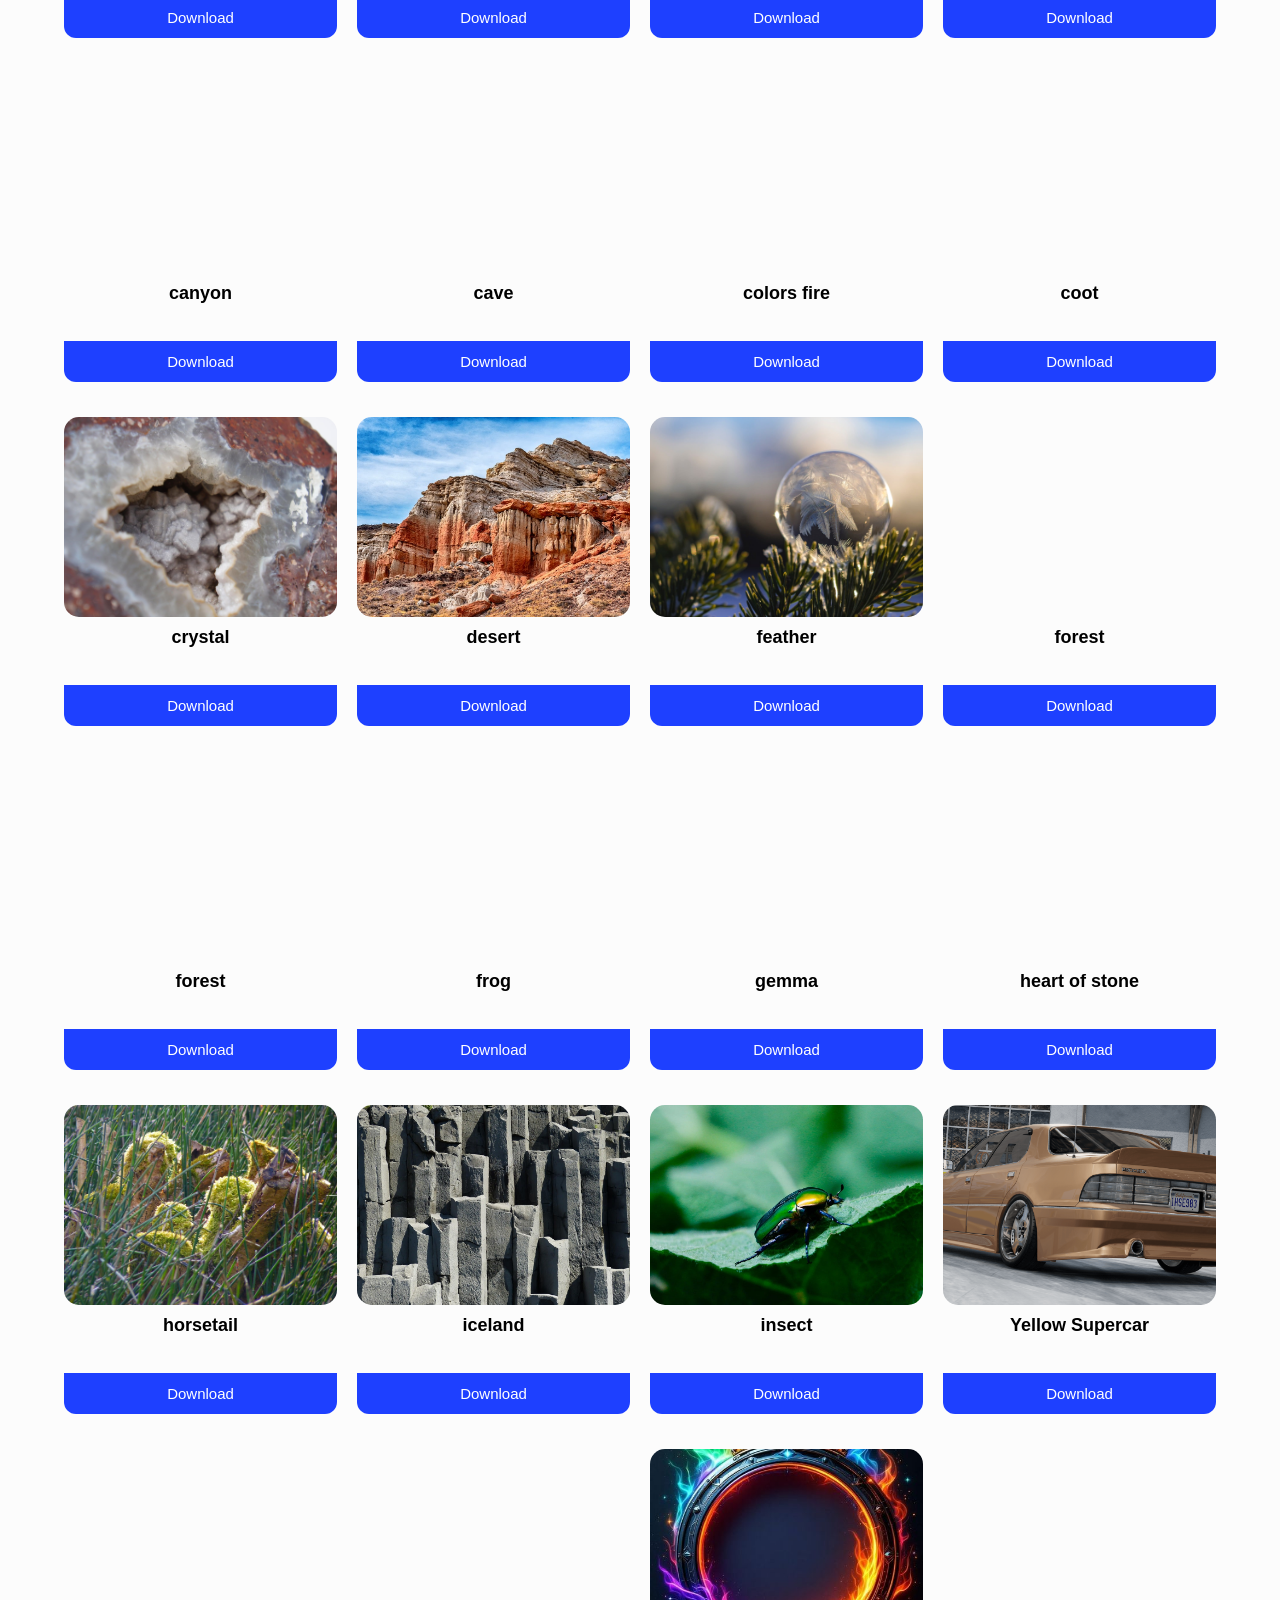
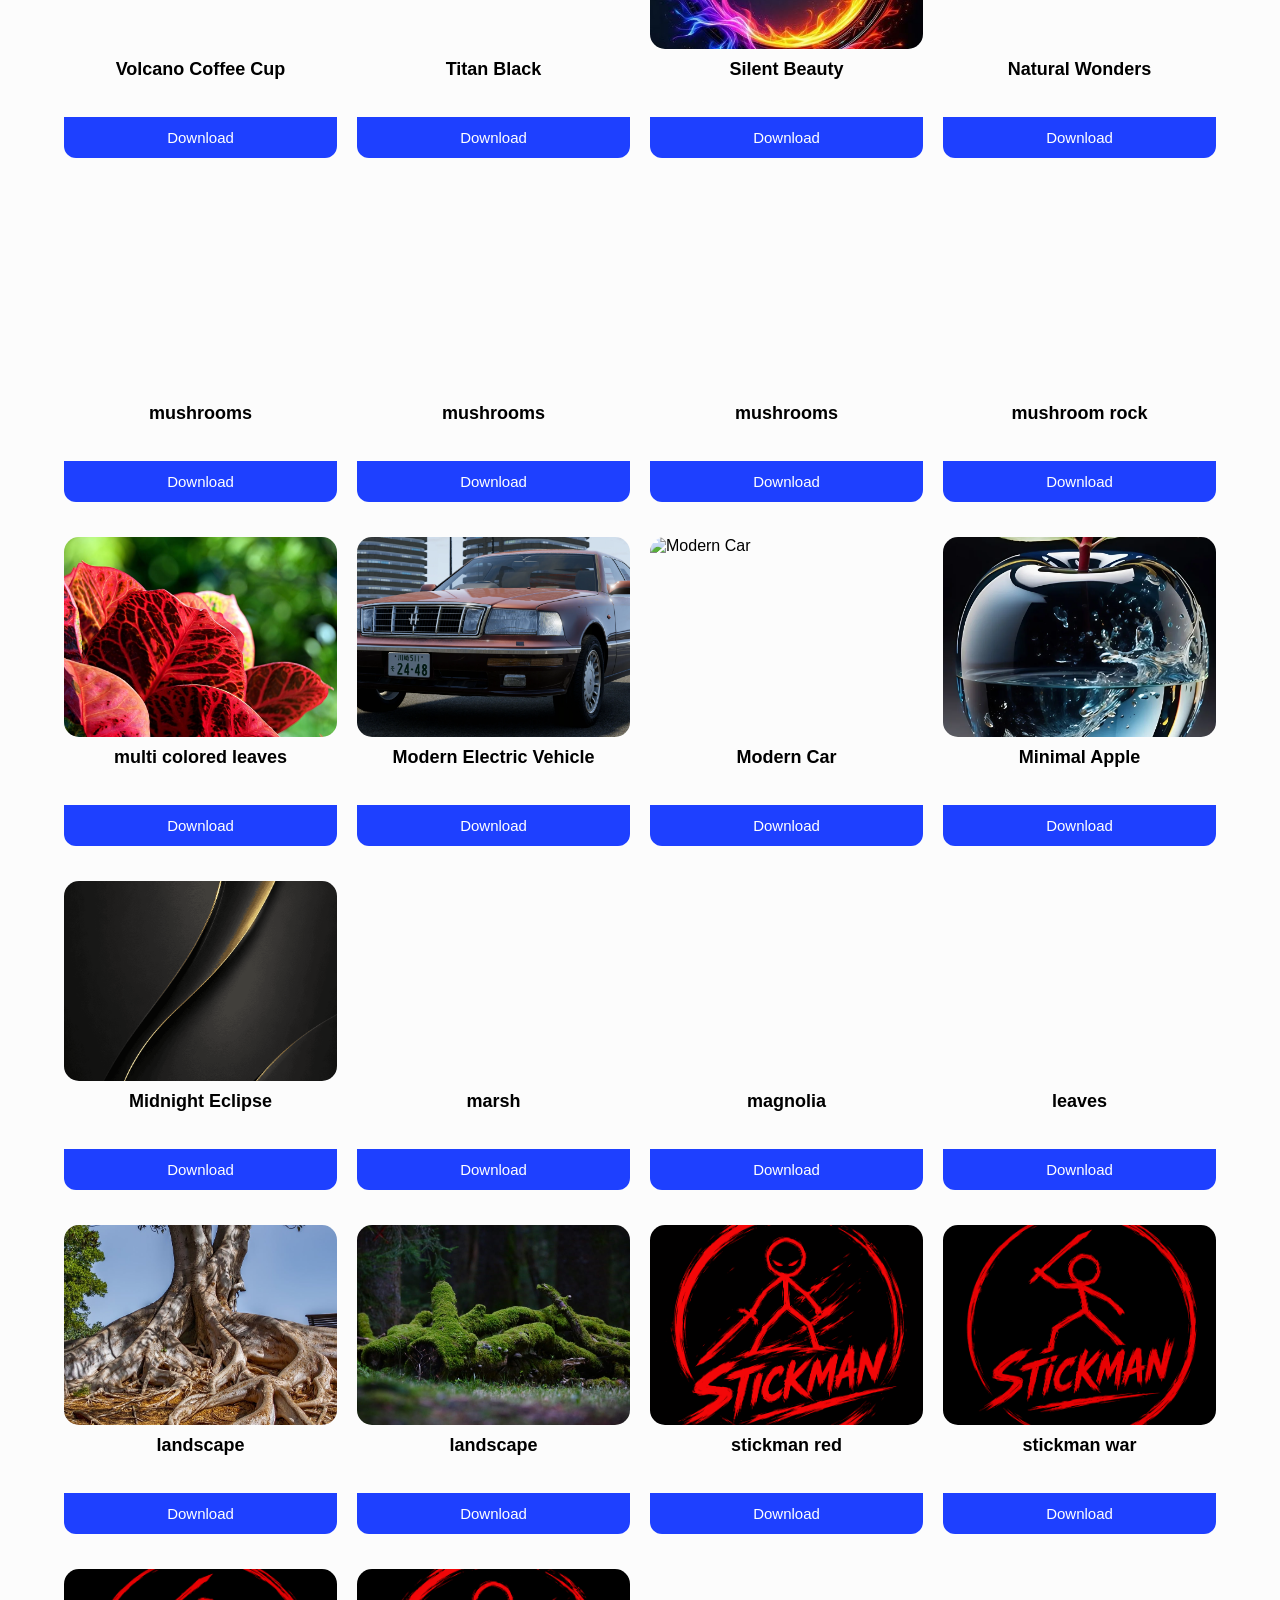
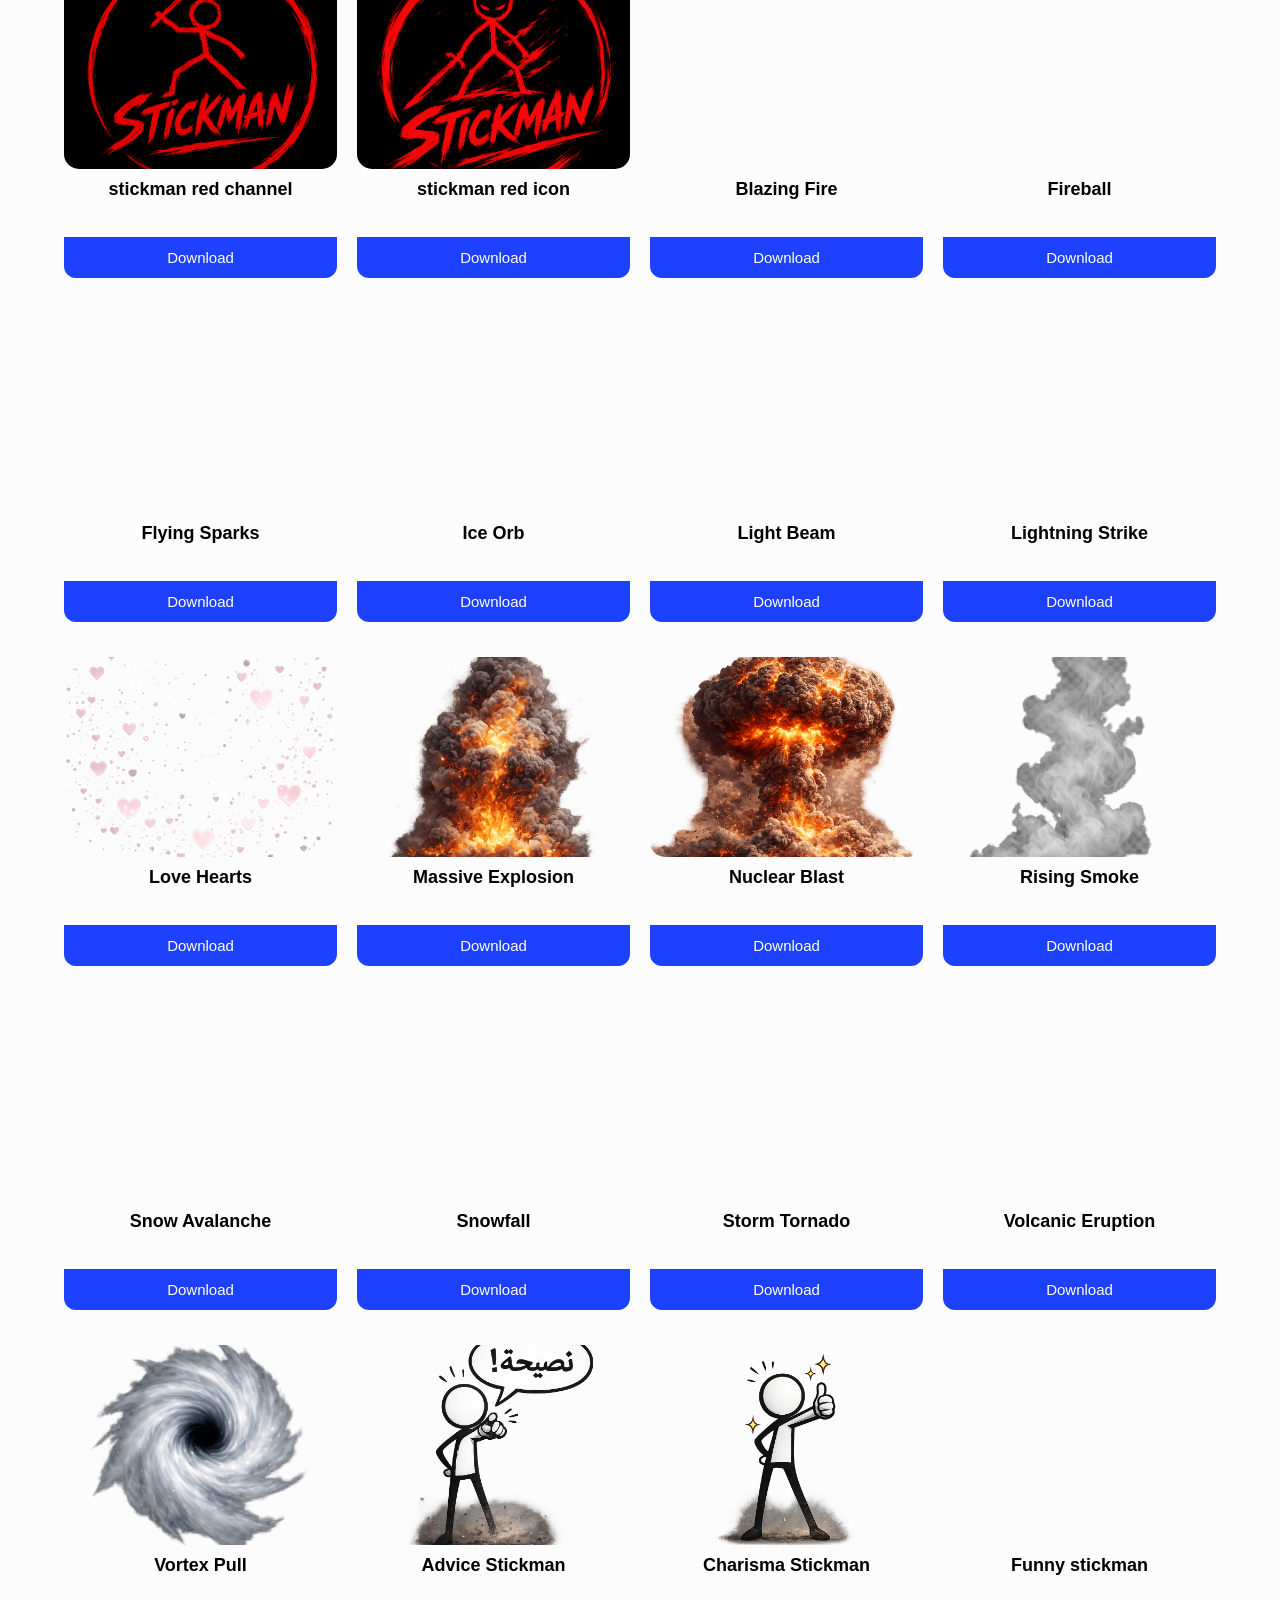
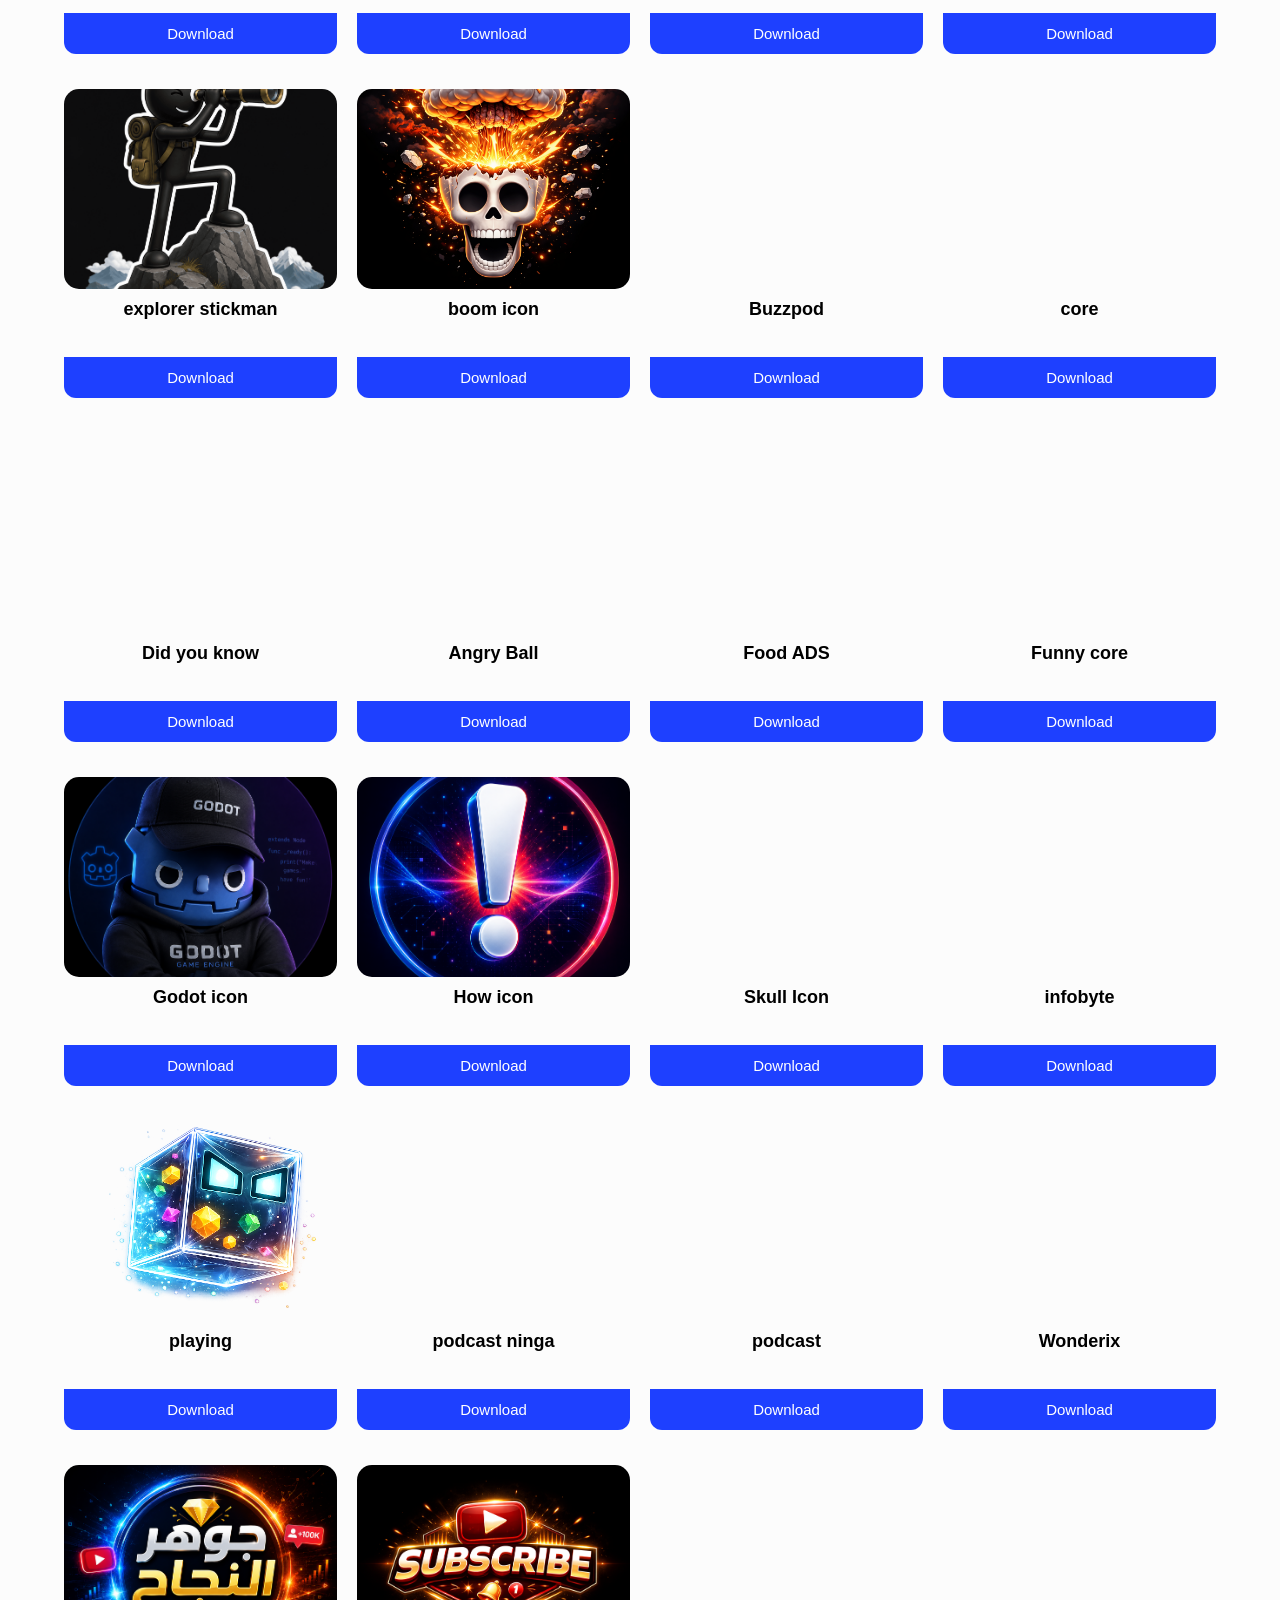
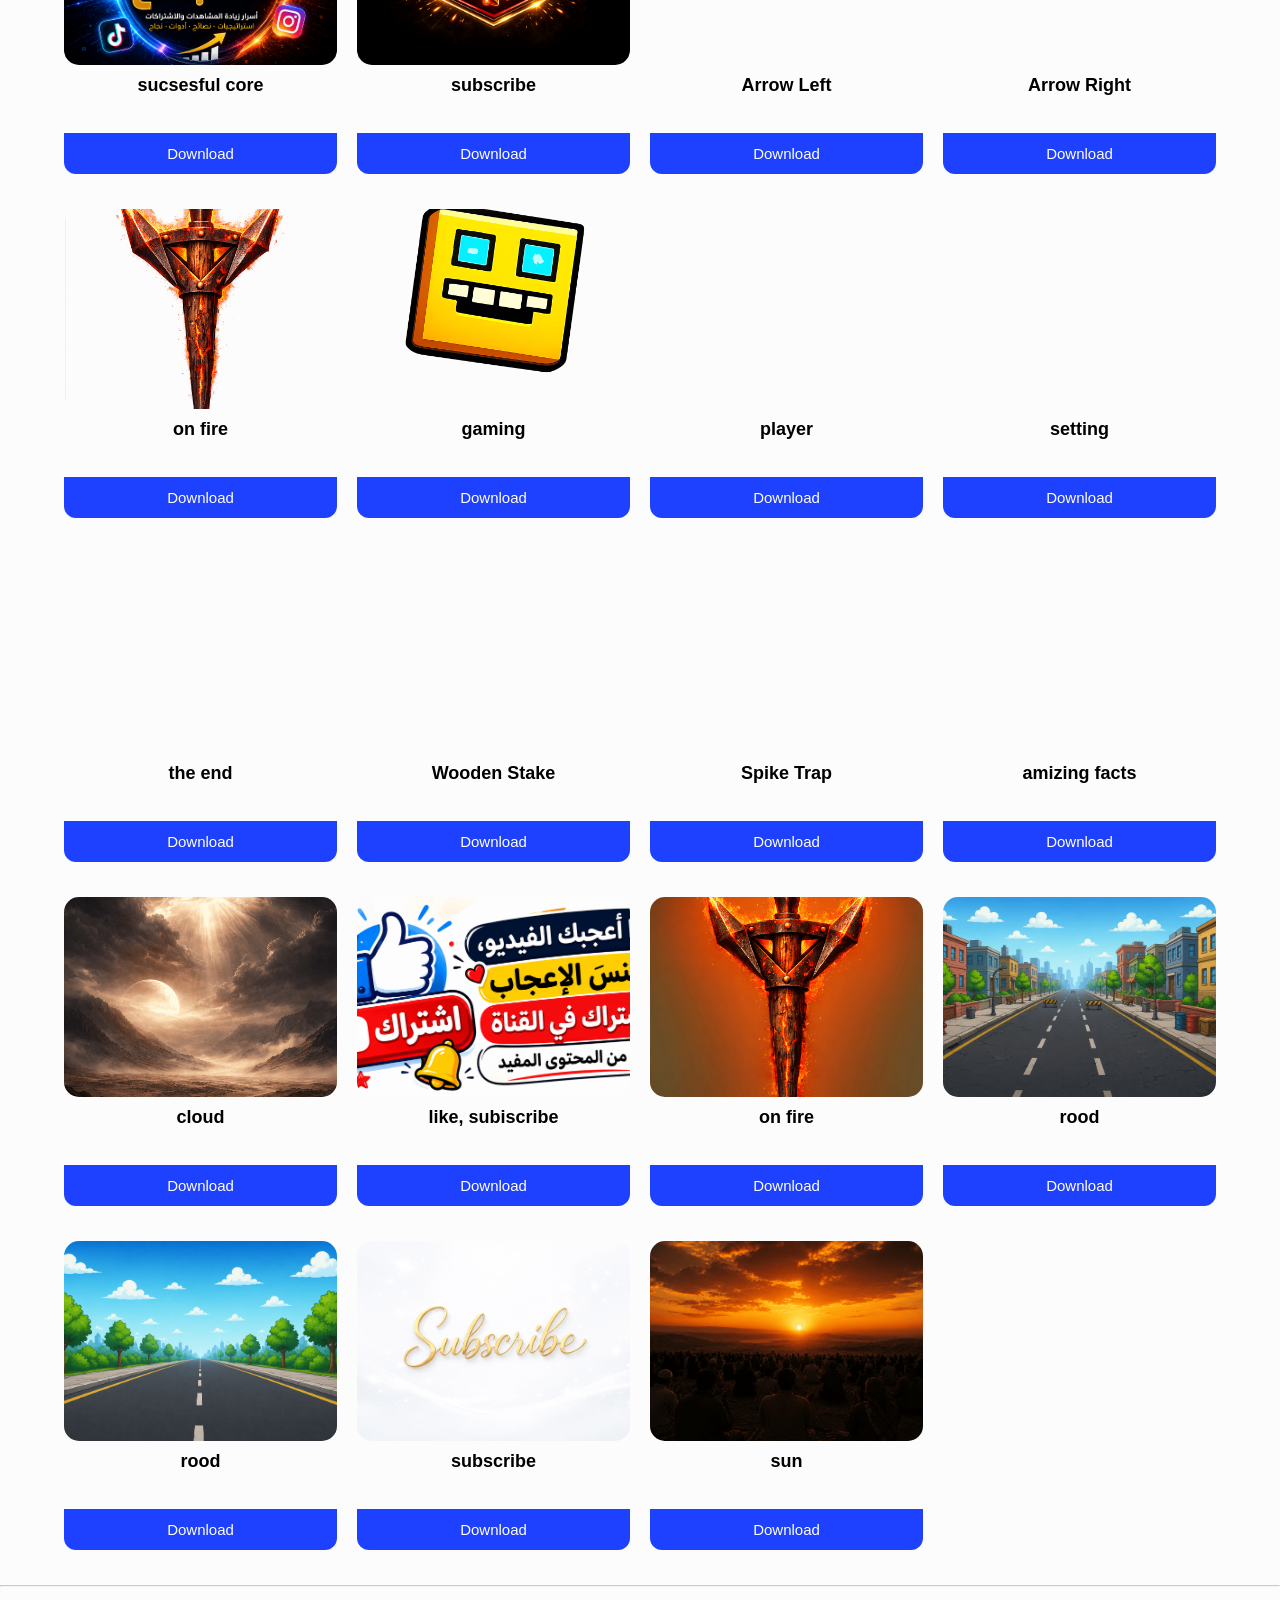
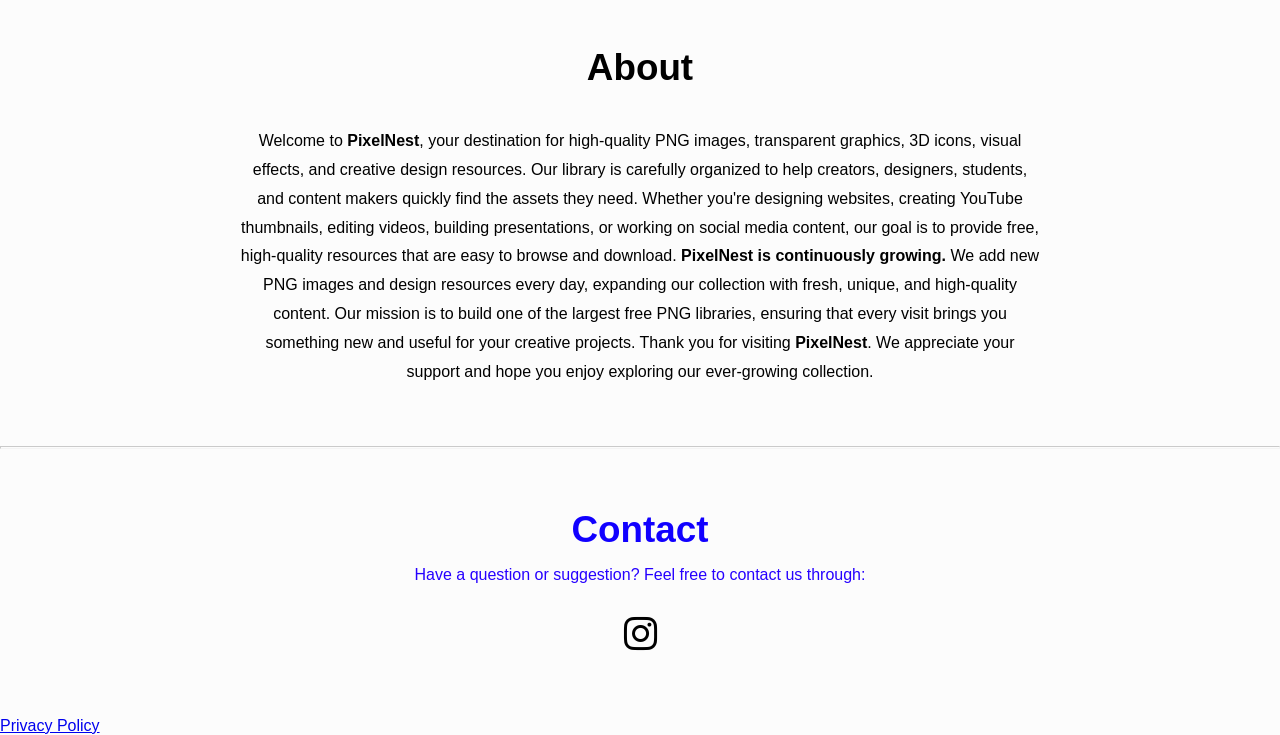
==== commit b4344082: "Restore sitemap" ====
--- a/index.html
+++ b/index.html
@@ -52,12 +52,12 @@
     assets with transparent backgrounds, updated regularly for designers, developers, students, 
     and content creators.">
     <link rel="stylesheet" href="style.css">
+    <link rel="icon" type="image/png" href="logo/favicon1.png">
 
     <link rel="stylesheet" href="https://cdnjs.cloudflare.com/ajax/libs/font-awesome/6.7.2/css/all.min.css">
 
     <link rel="preconnect" href="https://fonts.googleapis.com">
     <link rel="preconnect" href="https://fonts.gstatic.com" crossorigin>
-    <link rel="icon" type="image/png" sizes="16x16" href="logo/favicon.ico.png">
     <link href="https://fonts.googleapis.com/css2?family=Poppins:wght@300;400;500;600;700&display=swap" rel="stylesheet">
   </head>
 
@@ -69,7 +69,7 @@
 
     <header>
       <a href="index.html">
-        <img src="logo/favicon.ico.png" alt="logo">
+        <img src="logo/logo.png" alt="logo">
       </a>
       <div class="search-box">
         <i class="fa-solid fa-magnifying-glass"></i>
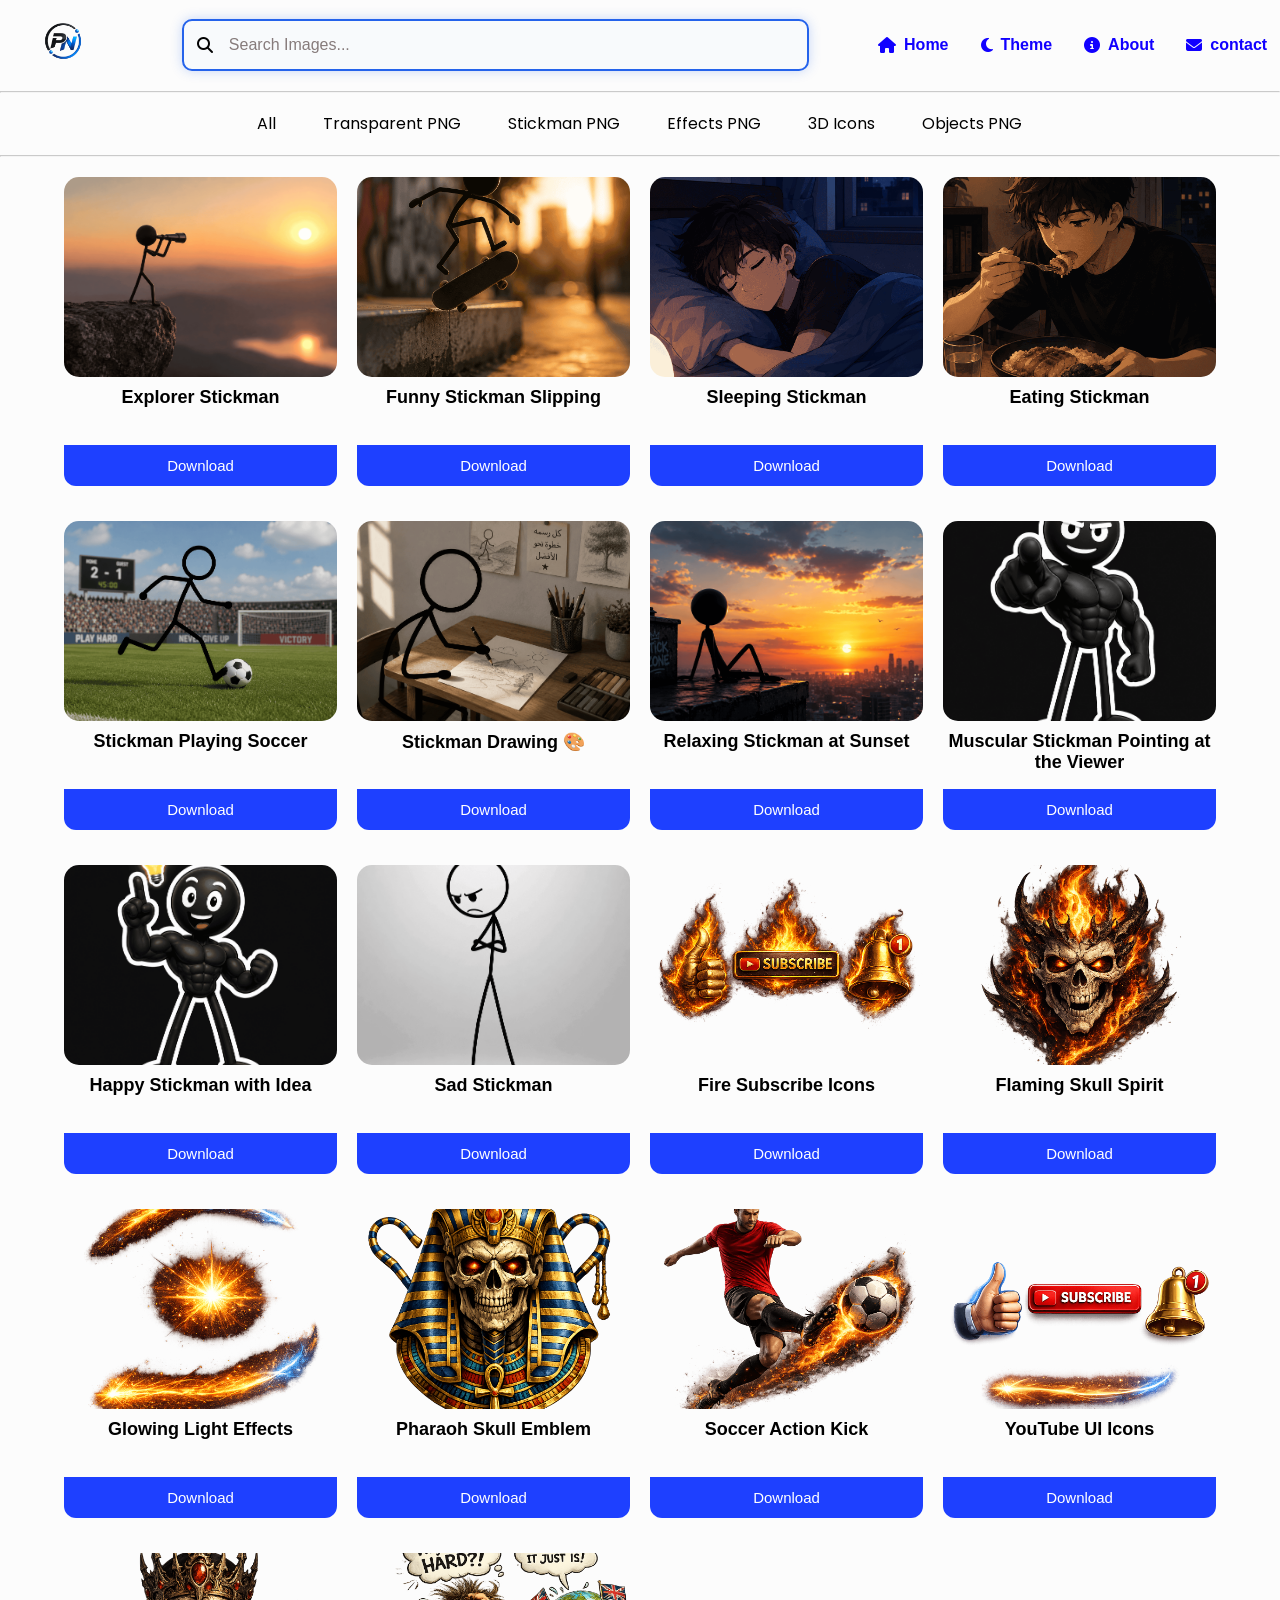
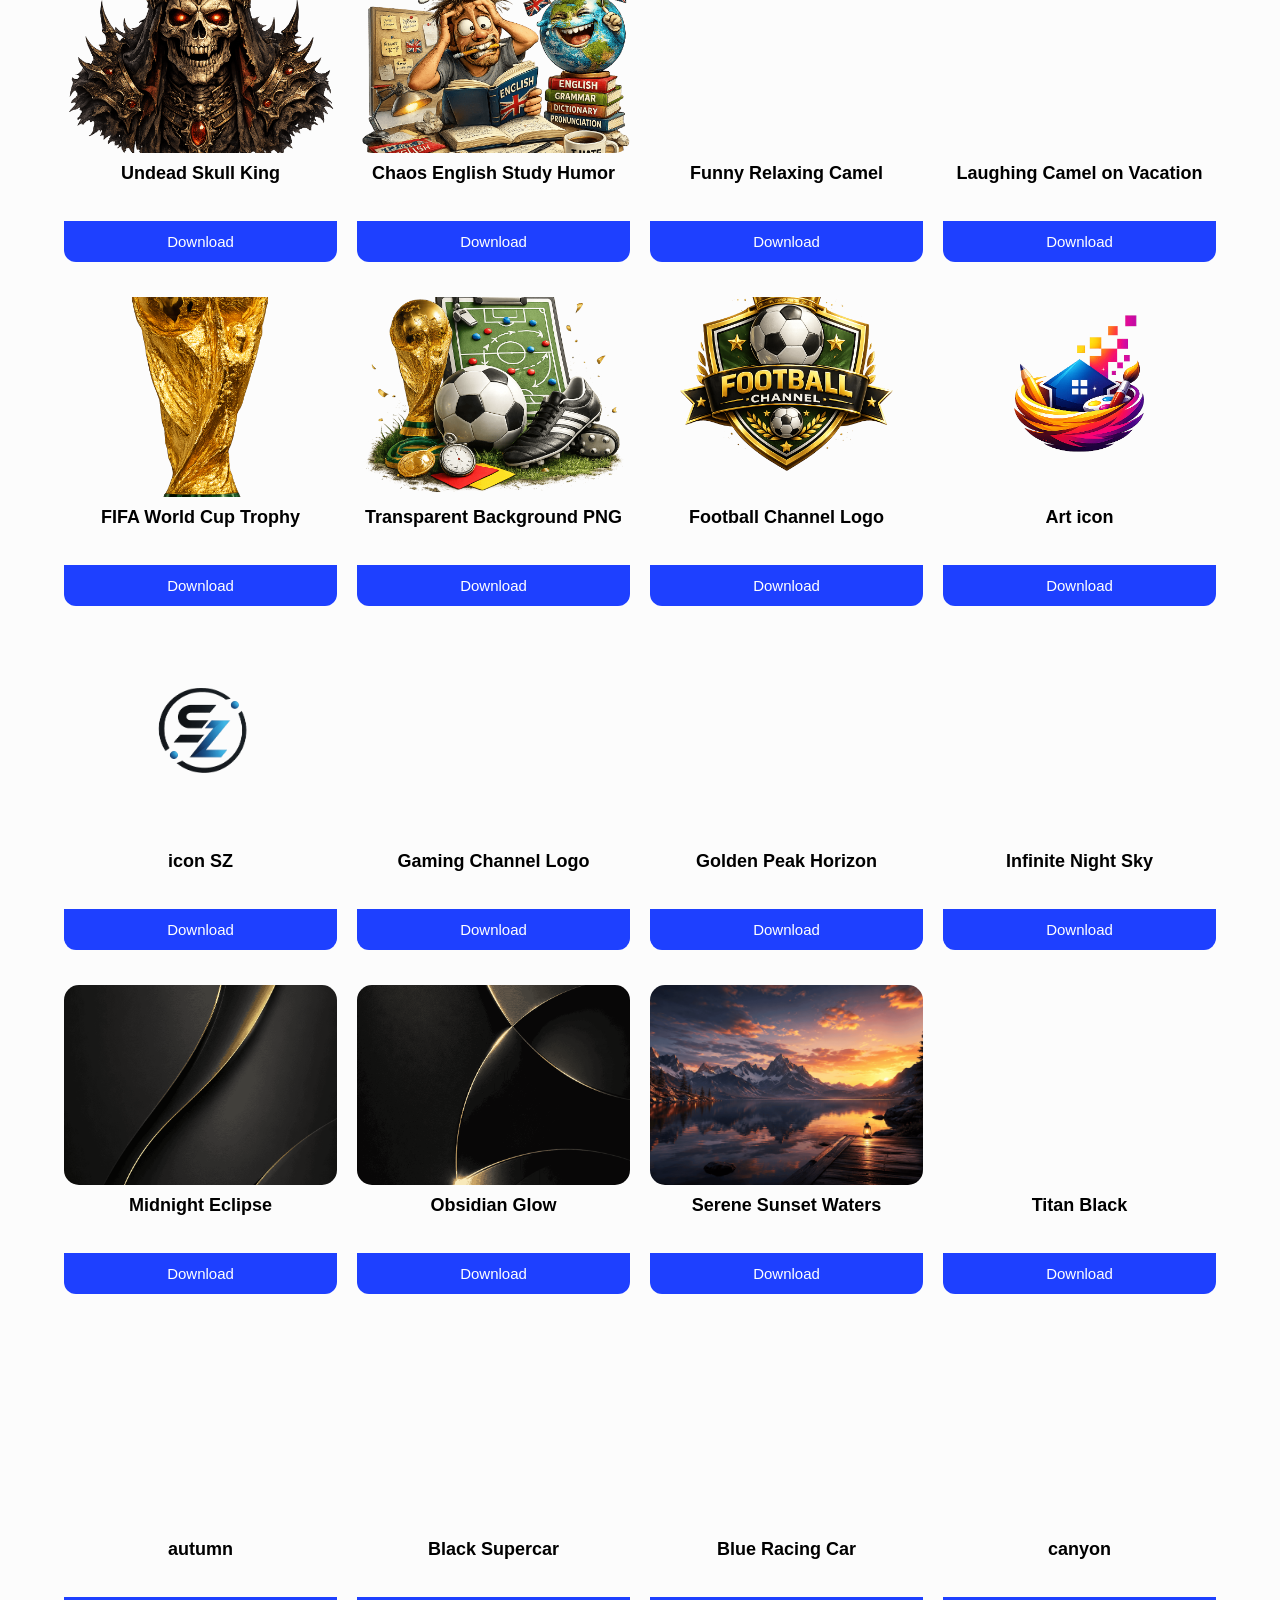
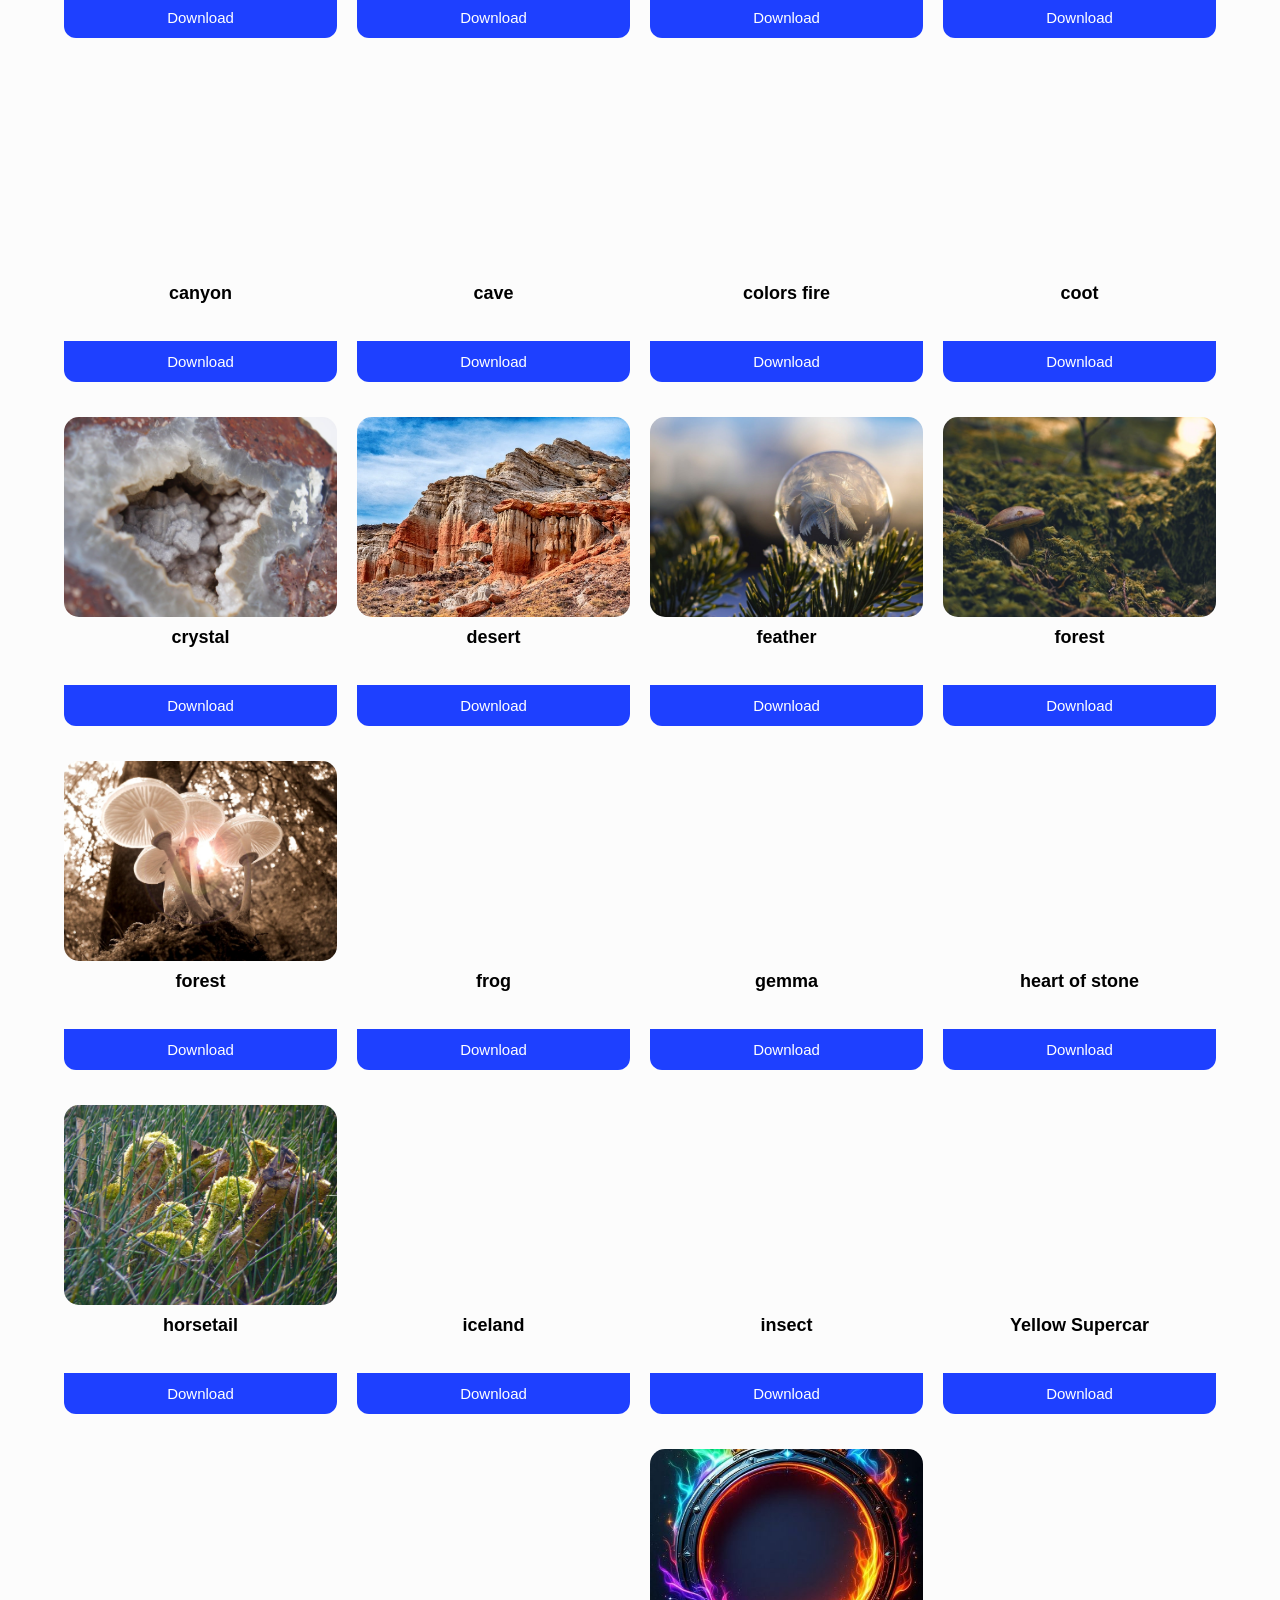
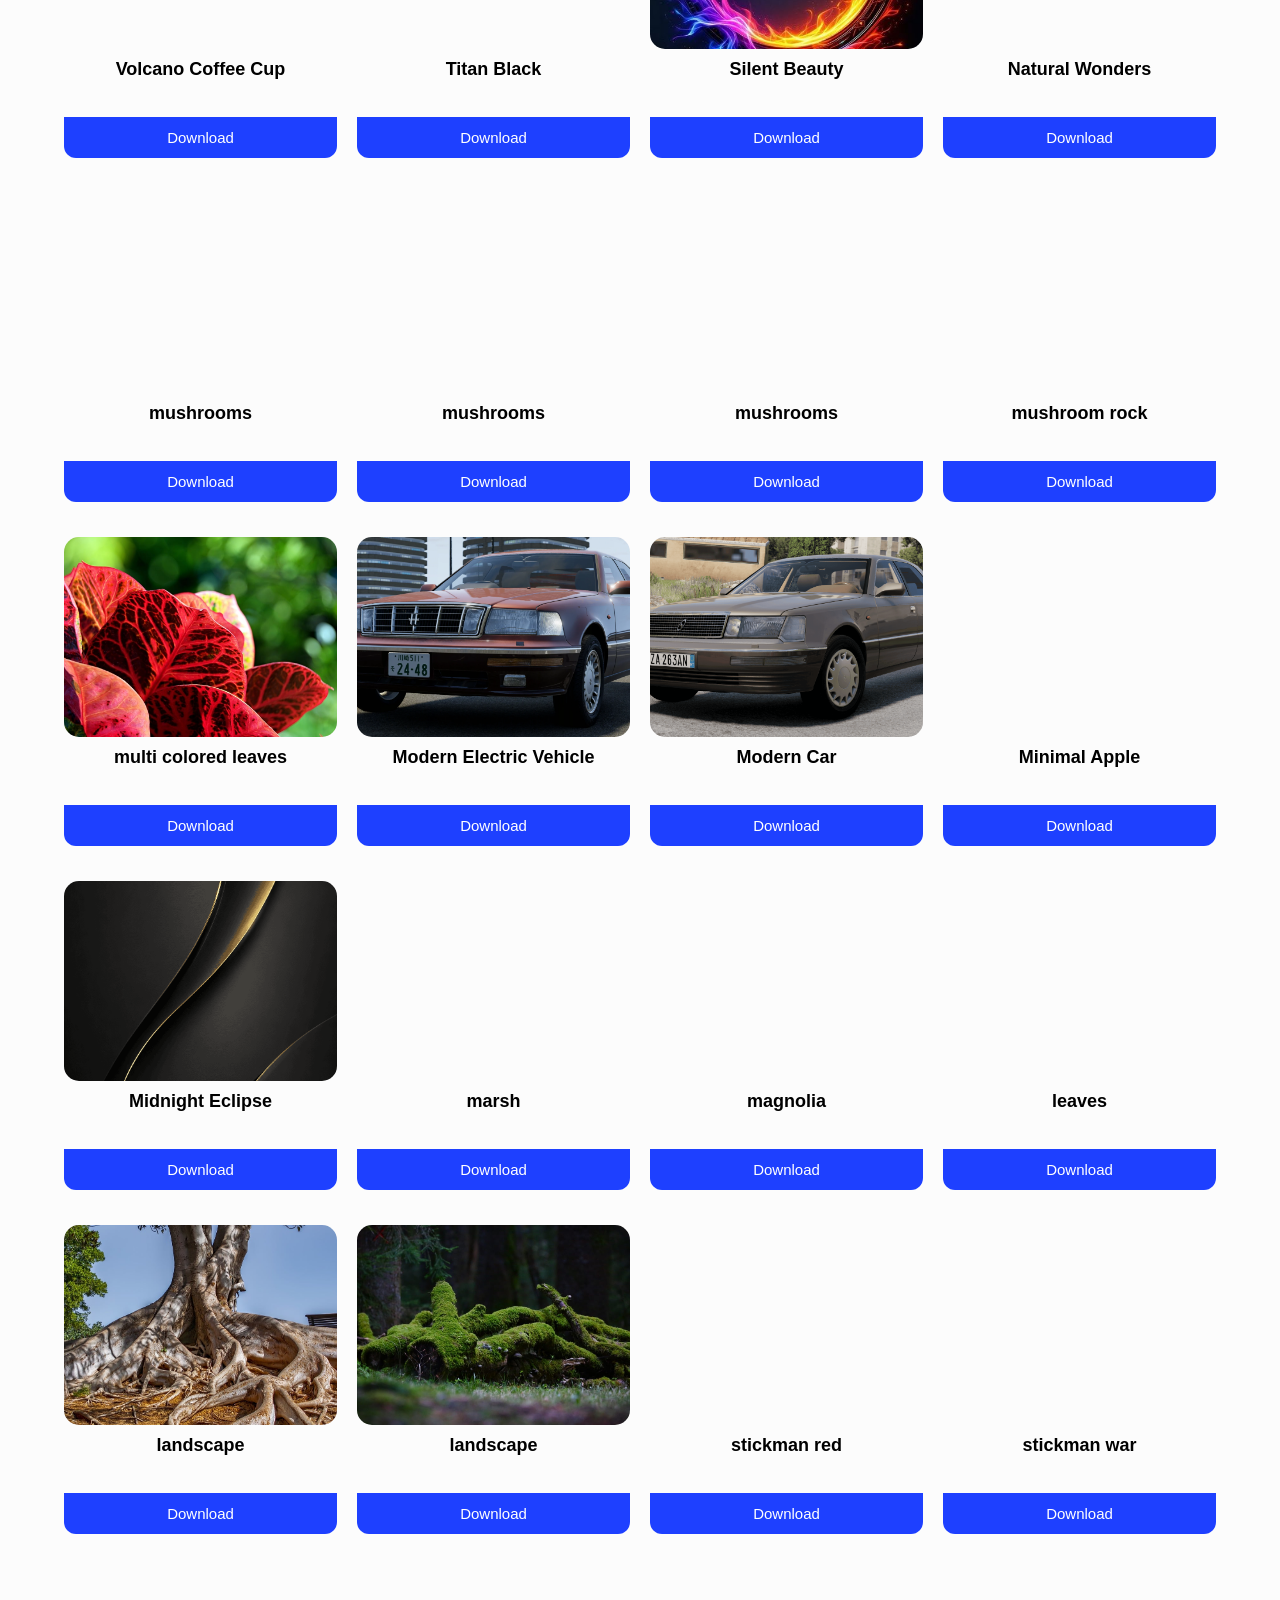
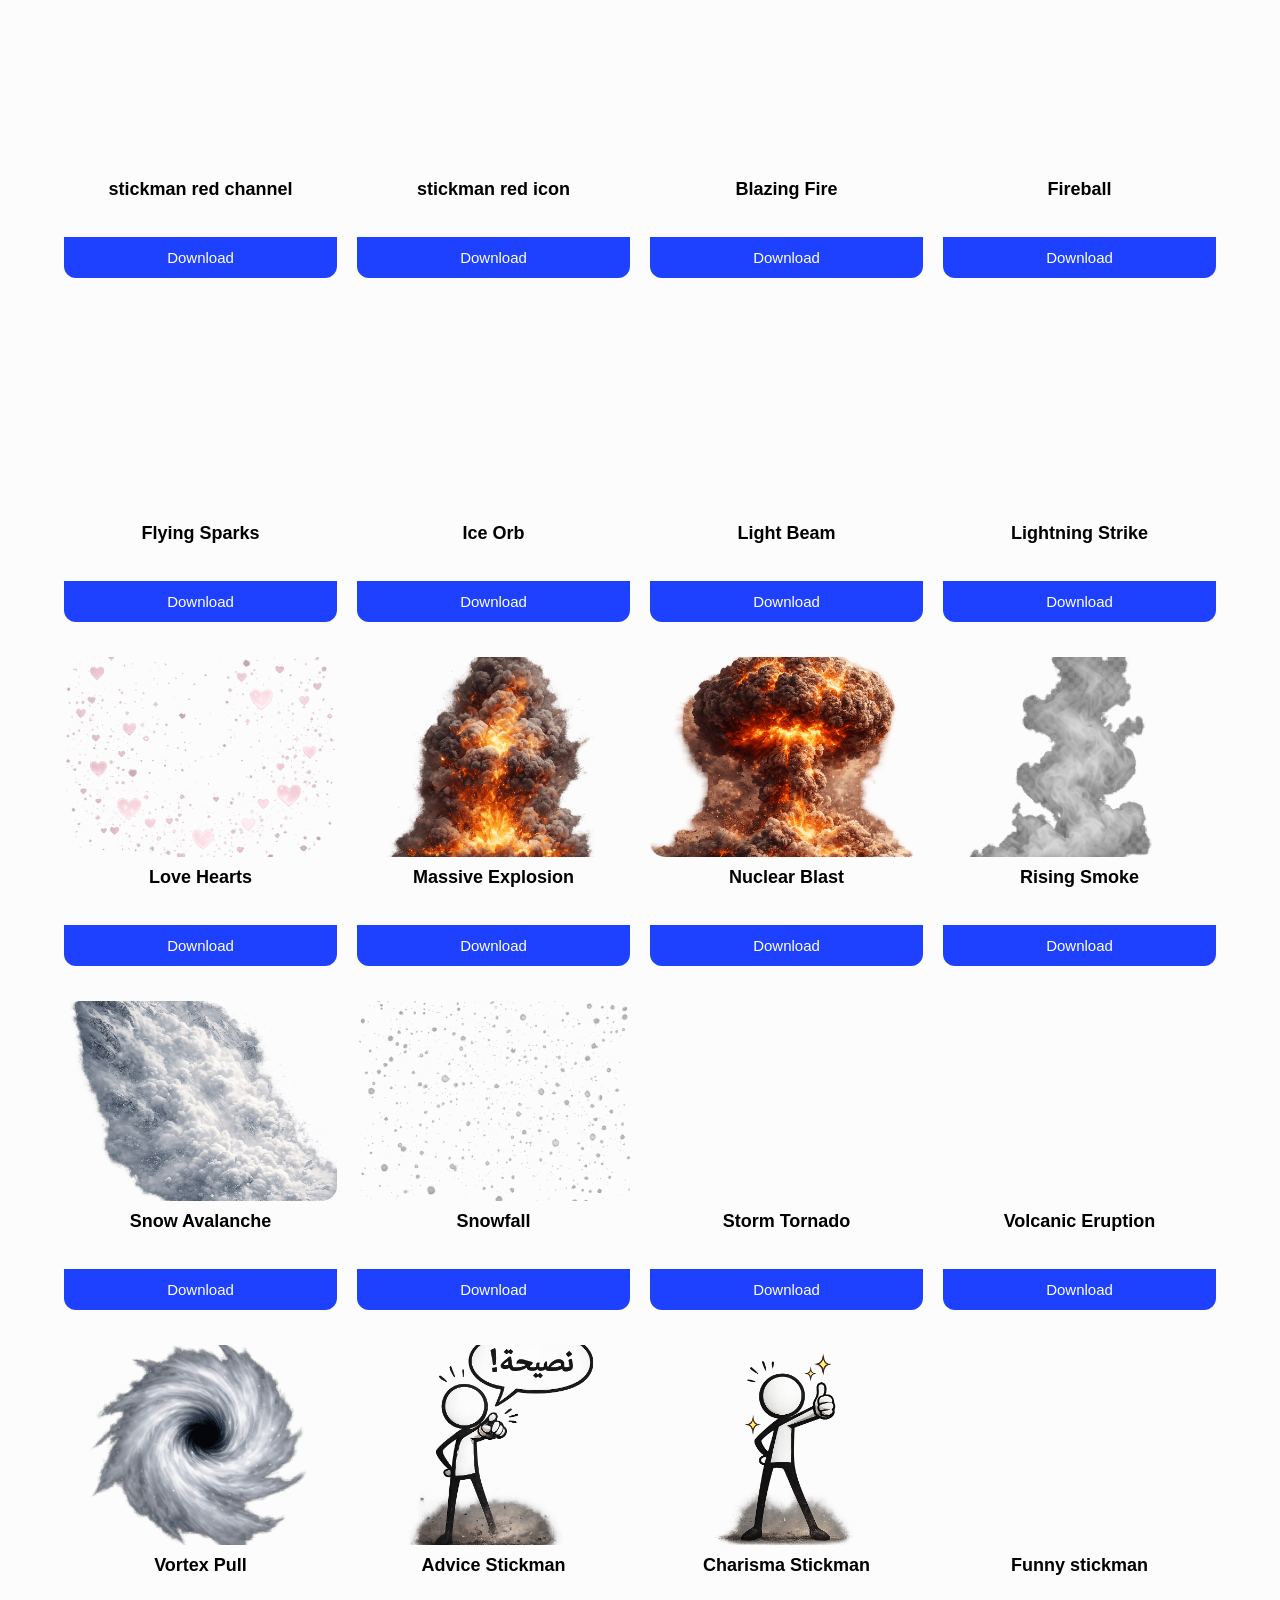
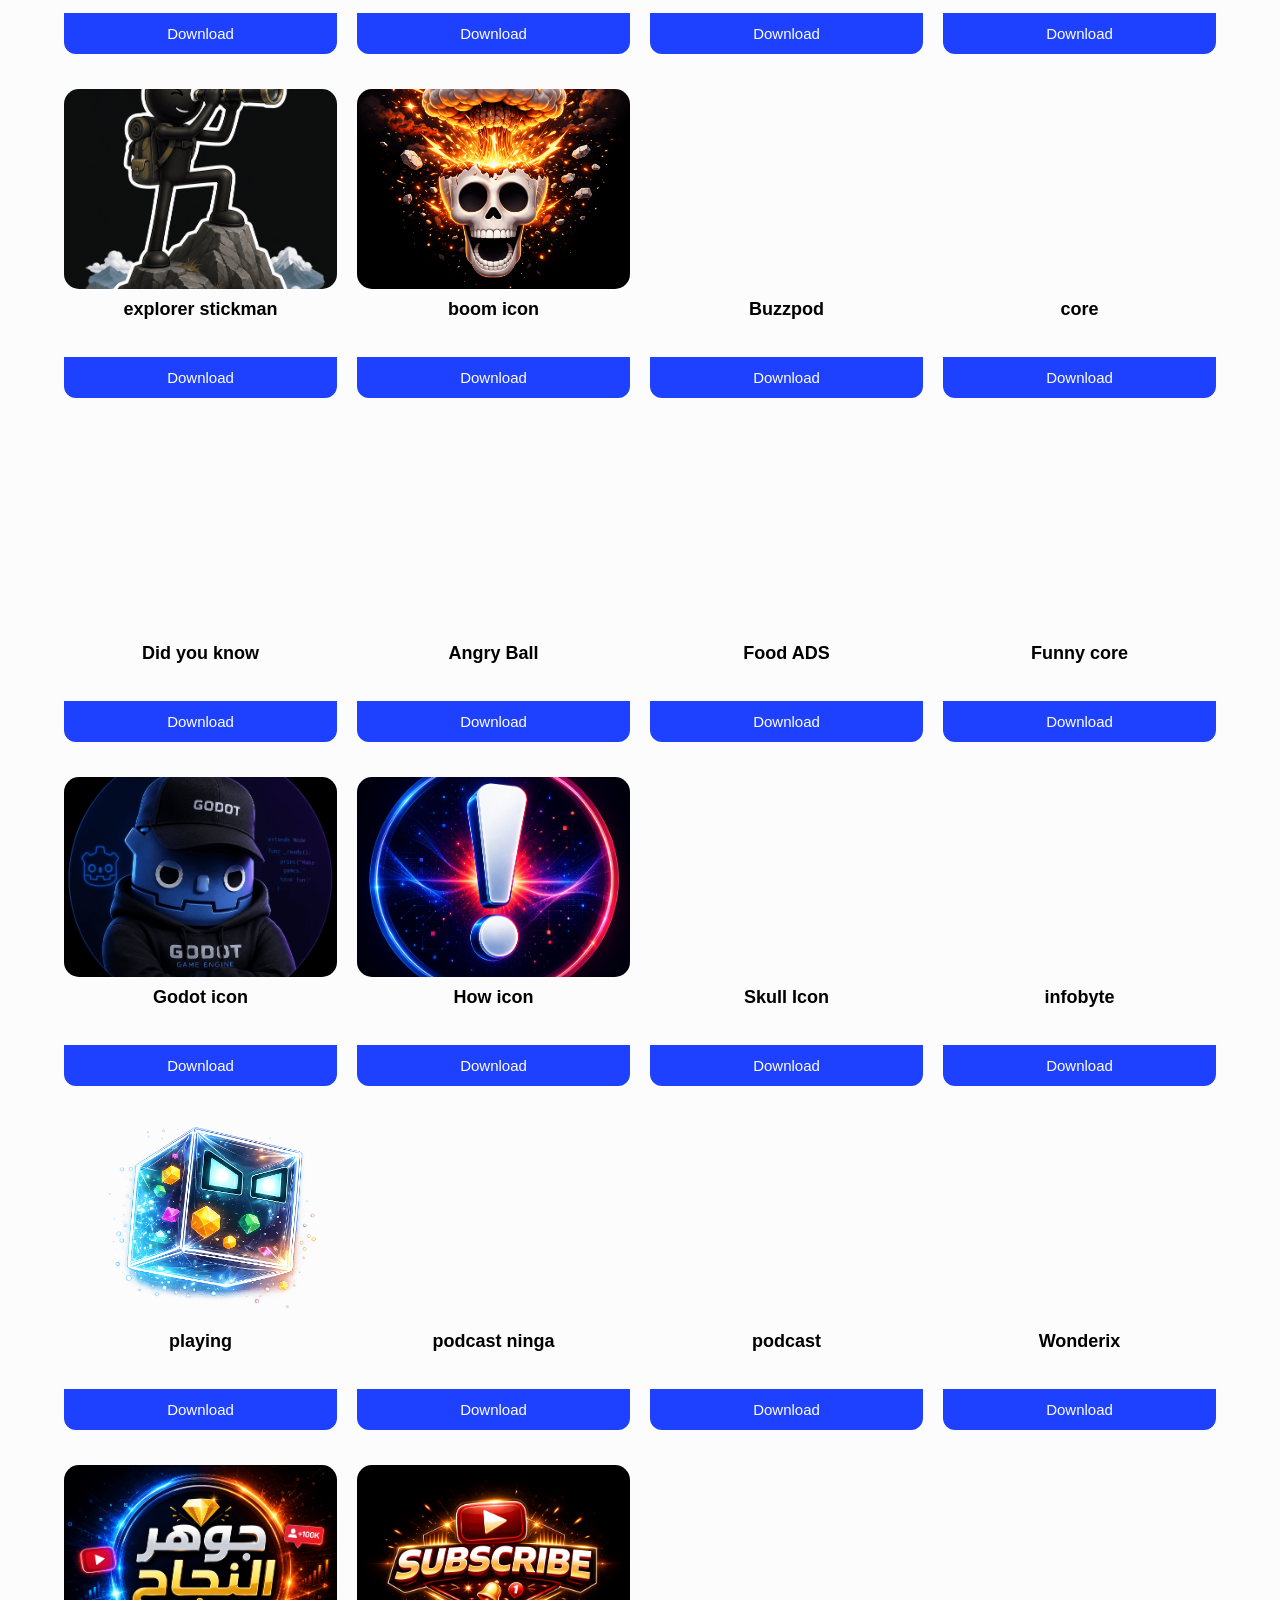
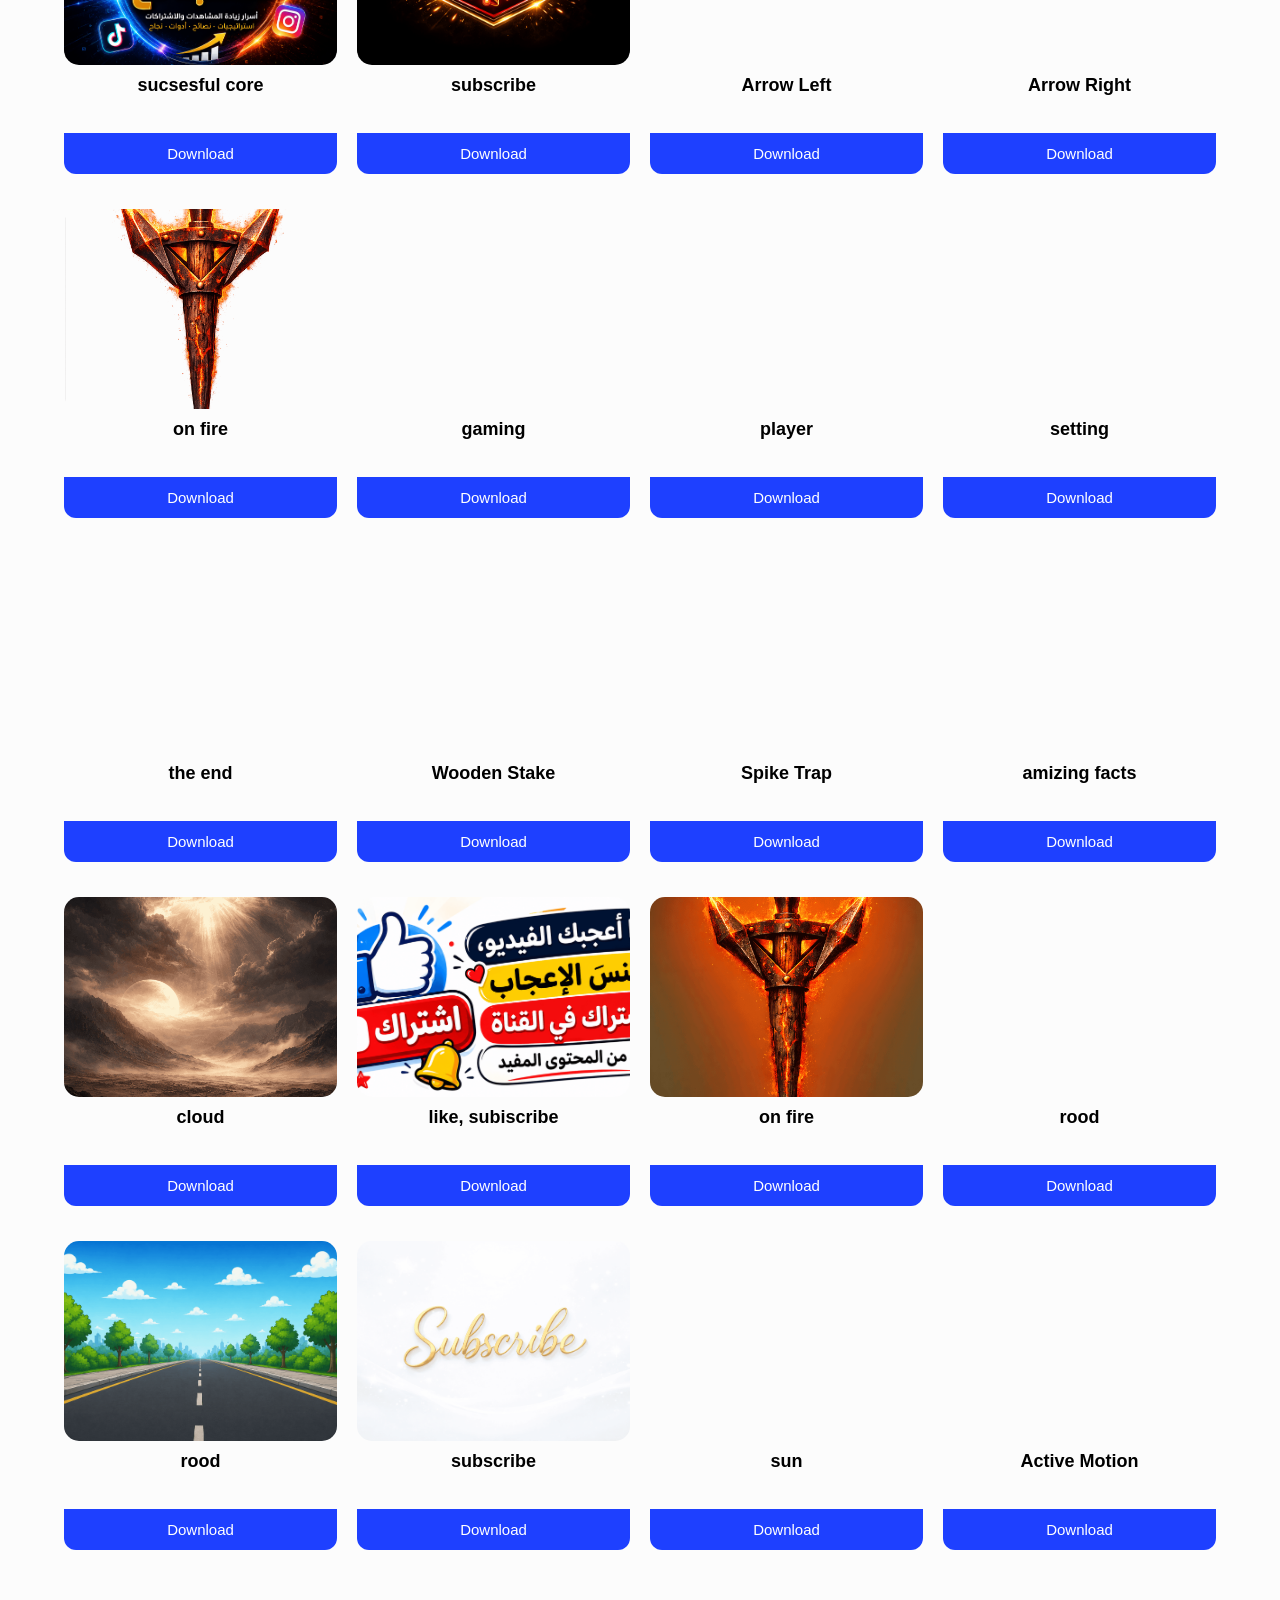
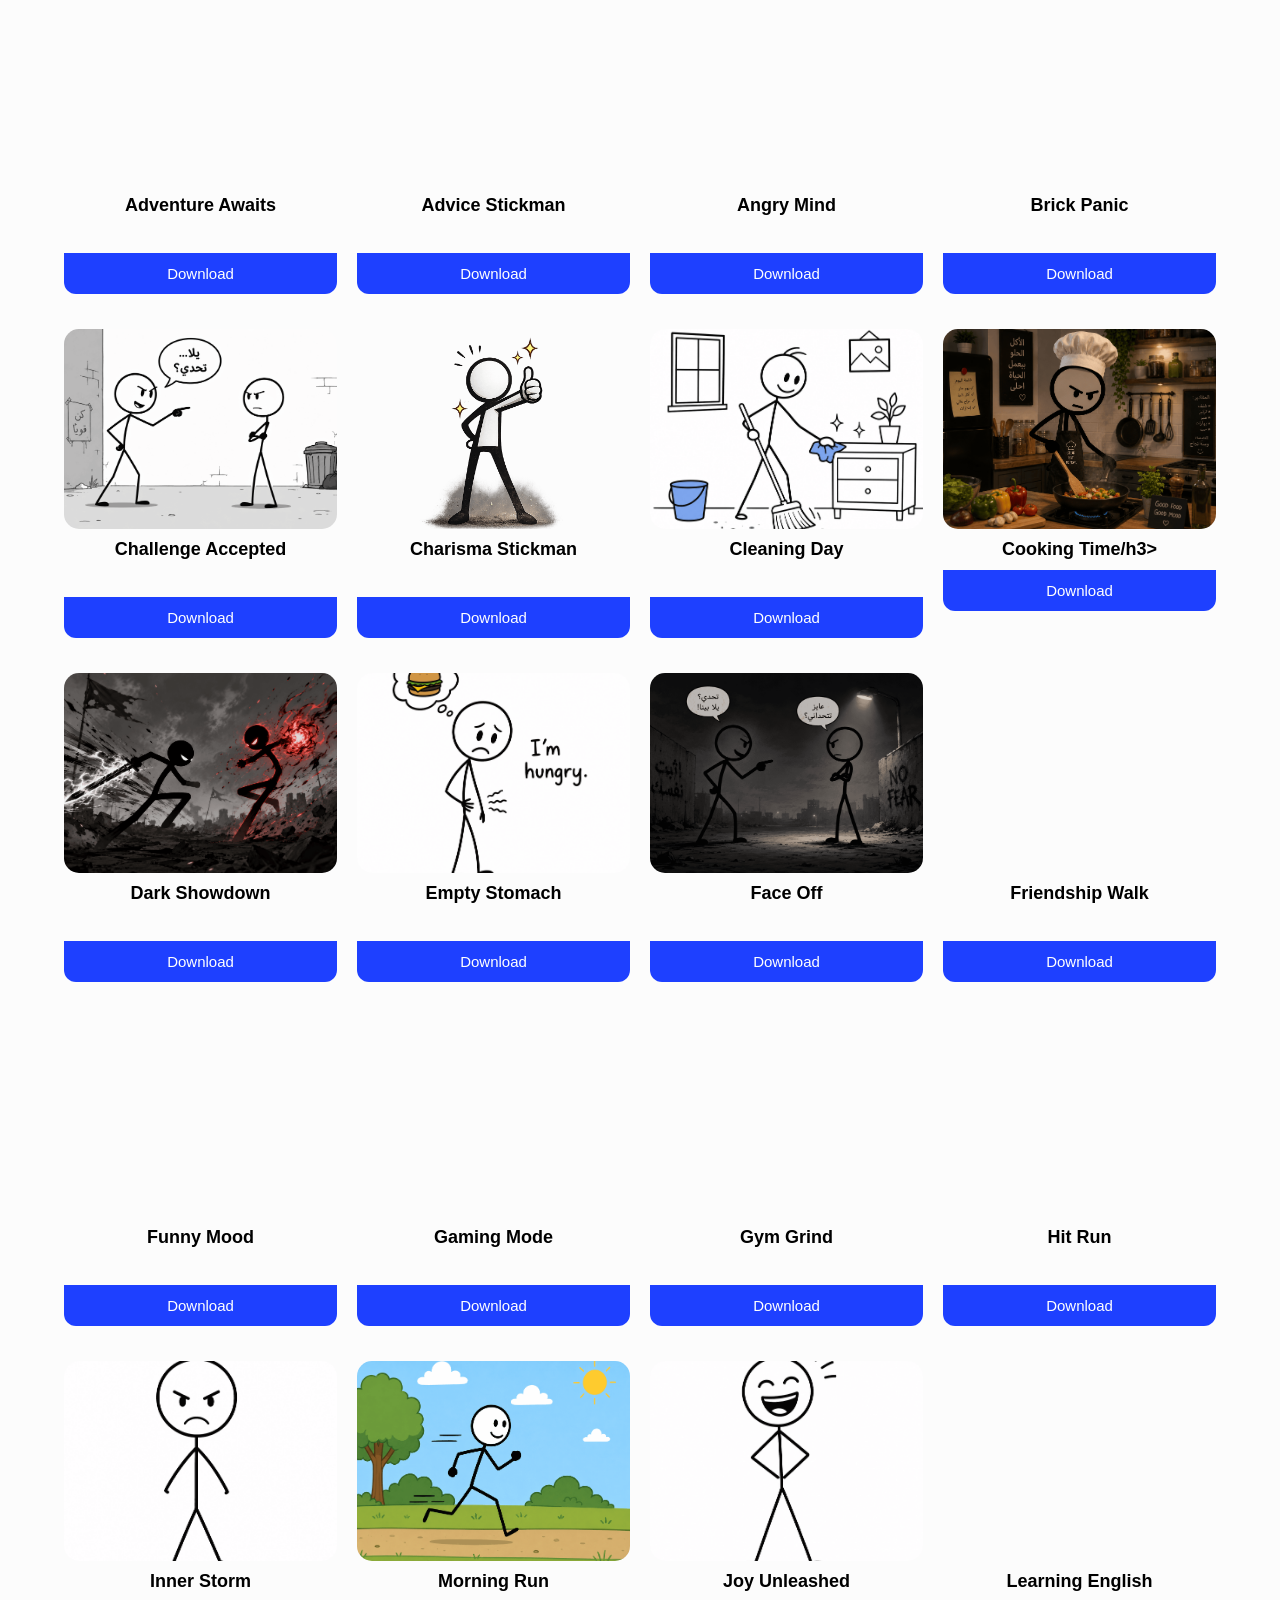
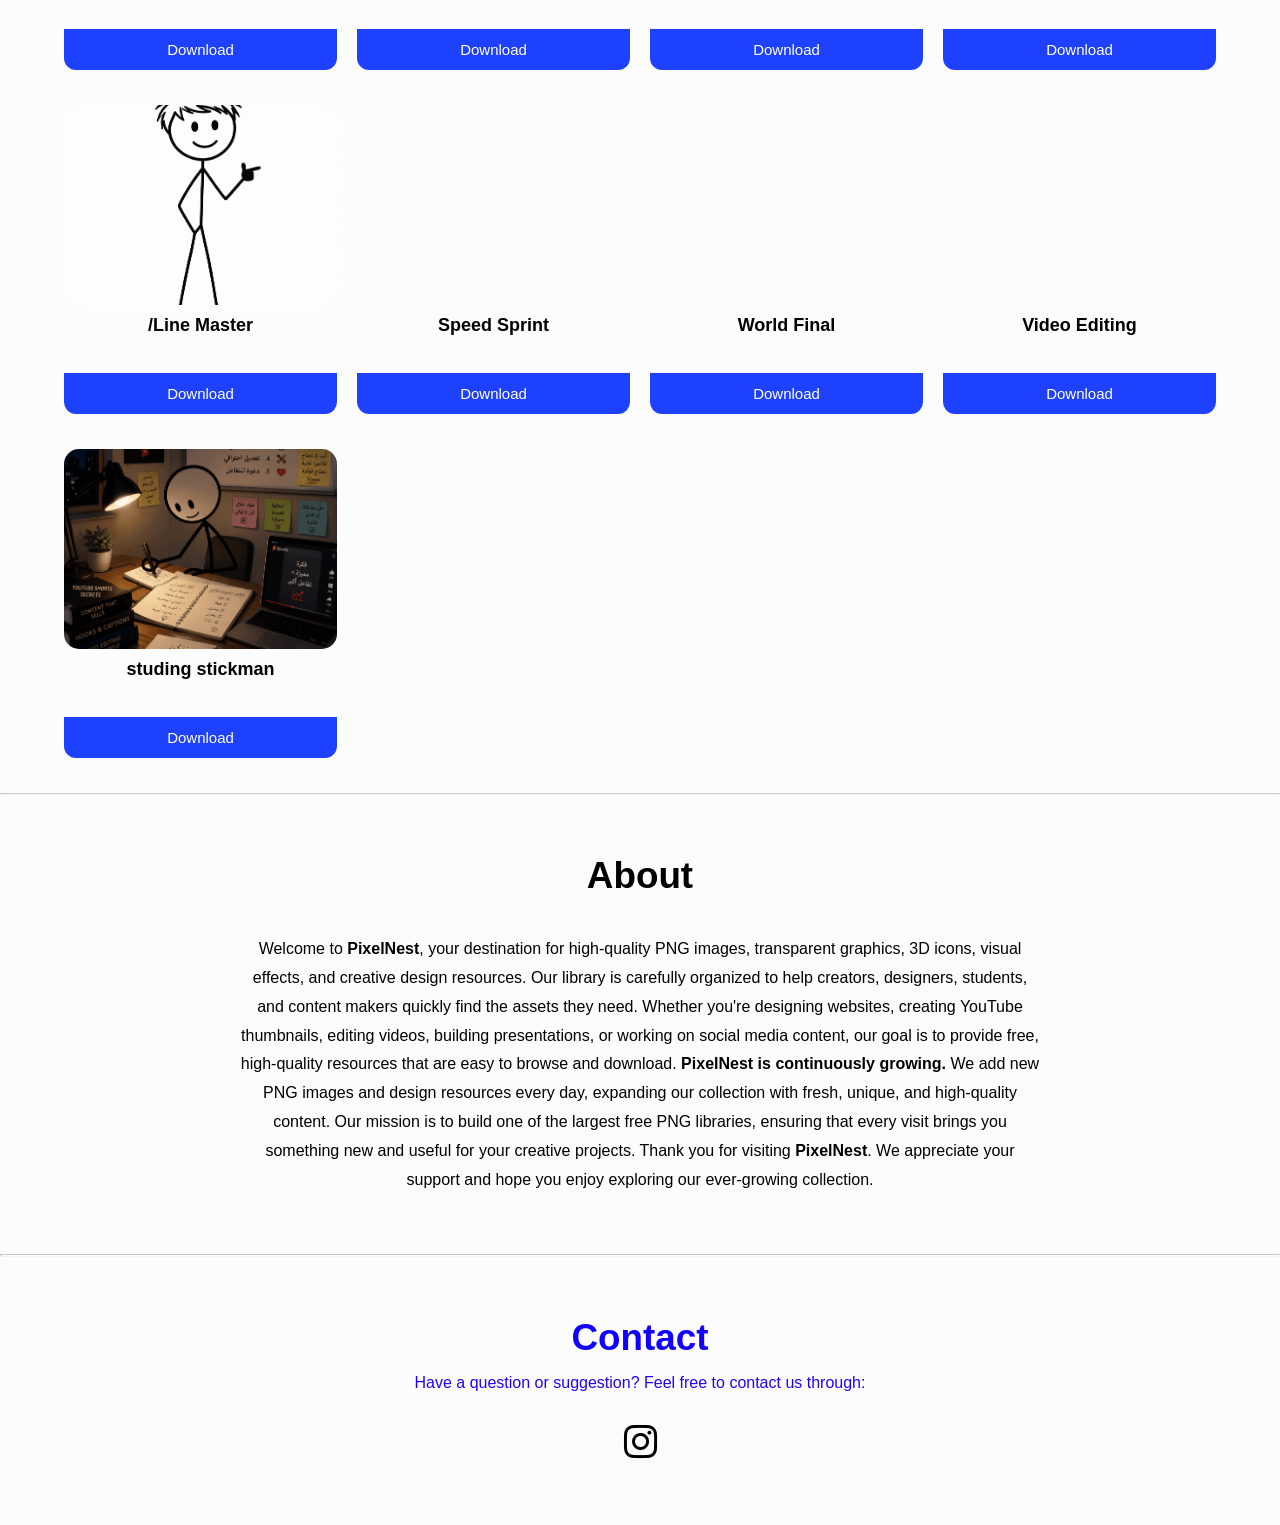
==== commit e3391336: "Add a new image" ====
--- a/index.html
+++ b/index.html
@@ -1560,6 +1560,293 @@
      </a>
 
     </div>
+    <div class="card stickman">
+
+     <img src="imgs/stickman/Active Motion.png" alt="Active Motion" loading="lazy" decoding="async">
+     <h3 class="image-title">Active Motion</h3>
+
+
+     <a href="imgs/stickman/Active Motion.png" download>
+      <button>Download</button>
+     </a>
+
+    </div>
+    <div class="card stickman">
+
+     <img src="imgs/stickman/Adventure Awaits.png" alt="Adventure Awaits" loading="lazy" decoding="async">
+     <h3 class="image-title">Adventure Awaits</h3>
+
+
+     <a href="imgs/stickman/Adventure Awaits.png" download>
+      <button>Download</button>
+     </a>
+
+    </div>
+    <div class="card stickman">
+
+     <img src="imgs/stickman/Advice Stickman.png" alt="Advice Stickman" loading="lazy" decoding="async">
+     <h3 class="image-title">Advice Stickman</h3>
+
+
+     <a href="imgs/stickman/Advice Stickman.png" download>
+      <button>Download</button>
+     </a>
+
+    </div>
+    <div class="card stickman">
+
+     <img src="imgs/stickman/Angry Mind.png" alt="Angry Mind" loading="lazy" decoding="async">
+     <h3 class="image-title">Angry Mind</h3>
+
+
+     <a href="imgs/stickman/Angry Mind.png" download>
+      <button>Download</button>
+     </a>
+
+    </div>
+    <div class="card stickman">
+
+     <img src="imgs/stickman/Brick Panic.png" alt="Brick Panic" loading="lazy" decoding="async">
+     <h3 class="image-title">Brick Panic</h3>
+
+
+     <a href="imgs/stickman/Brick Panic.png" download>
+      <button>Download</button>
+     </a>
+
+    </div>
+    <div class="card stickman">
+
+     <img src="imgs/stickman/Challenge Accepted.png" alt="Challenge Accepted" loading="lazy" decoding="async">
+     <h3 class="image-title">Challenge Accepted</h3>
+
+
+     <a href="imgs/stickman/Challenge Accepted.png" download>
+      <button>Download</button>
+     </a>
+
+    </div>
+    <div class="card stickman">
+
+     <img src="imgs/stickman/Charisma Stickman.png" alt="Charisma Stickman" loading="lazy" decoding="async">
+     <h3 class="image-title">Charisma Stickman</h3>
+
+
+     <a href="imgs/stickman/Charisma Stickman.png" download>
+      <button>Download</button>
+     </a>
+
+    </div>
+    <div class="card stickman">
+
+     <img src="imgs/stickman/Cleaning Day.png" alt="Cleaning Day" loading="lazy" decoding="async">
+     <h3 class="image-title">Cleaning Day</h3>
+
+
+     <a href="imgs/stickman/Cleaning Day.png" download>
+      <button>Download</button>
+     </a>
+
+    </div>
+    <div class="card stickman">
+
+     <img src="imgs/stickman/Cooking Time.png" alt="Cooking Time" loading="lazy" decoding="async">
+     <h3 class="image-title">Cooking Time/h3>
+
+
+     <a href="imgs/stickman/Cooking Time.png" download>
+      <button>Download</button>
+     </a>
+
+    </div>
+    <div class="card stickman">
+
+     <img src="imgs/stickman/Dark Showdown.png" alt="Dark Showdown" loading="lazy" decoding="async">
+     <h3 class="image-title">Dark Showdown</h3>
+
+
+     <a href="imgs/stickman/Dark Showdown.png" download>
+      <button>Download</button>
+     </a>
+
+    </div>
+    <div class="card stickman">
+
+     <img src="imgs/stickman/Empty Stomach.png" alt="Empty Stomach" loading="lazy" decoding="async">
+     <h3 class="image-title">Empty Stomach</h3>
+
+
+     <a href="imgs/stickman/Empty Stomach.png" download>
+      <button>Download</button>
+     </a>
+
+    </div>
+    <div class="card stickman">
+
+     <img src="imgs/stickman/Face Off.png" alt="Face Off" loading="lazy" decoding="async">
+     <h3 class="image-title">Face Off</h3>
+
+
+     <a href="imgs/stickman/Face Off.png" download>
+      <button>Download</button>
+     </a>
+
+    </div>
+    <div class="card stickman">
+
+     <img src="imgs/stickman/Friendship Walk.png" alt="Friendship Walk" loading="lazy" decoding="async">
+     <h3 class="image-title">Friendship Walk</h3>
+
+
+     <a href="imgs/stickman/Friendship Walk.png" download>
+      <button>Download</button>
+     </a>
+
+    </div>
+    <div class="card stickman">
+
+     <img src="imgs/stickman/Funny Mood.png" alt="Funny Mood" loading="lazy" decoding="async">
+     <h3 class="image-title">Funny Mood</h3>
+
+
+     <a href="imgs/stickman/Funny Mood.png" download>
+      <button>Download</button>
+     </a>
+
+    </div>
+    <div class="card stickman">
+
+     <img src="imgs/stickman/Gaming Mode.png" alt="Gaming Mode" loading="lazy" decoding="async">
+     <h3 class="image-title">Gaming Mode</h3>
+
+
+     <a href="imgs/stickman/Gaming Mode.png" download>
+      <button>Download</button>
+     </a>
+
+    </div>
+    <div class="card stickman">
+
+     <img src="imgs/stickman/Gym Grind.png" alt="Gym Grind" loading="lazy" decoding="async">
+     <h3 class="image-title">Gym Grind</h3>
+
+
+     <a href="imgs/stickman/Gym Grind.png" download>
+      <button>Download</button>
+     </a>
+
+    </div>
+    <div class="card stickman">
+
+     <img src="imgs/stickman/Hit Run (2).png" alt="Hit Run" loading="lazy" decoding="async">
+     <h3 class="image-title">Hit Run</h3>
+
+
+     <a href="imgs/stickman/Hit Run (2).png" download>
+      <button>Download</button>
+     </a>
+
+    </div>
+    <div class="card stickman">
+
+     <img src="imgs/stickman/Inner Storm.png" alt="Inner Storm" loading="lazy" decoding="async">
+     <h3 class="image-title">Inner Storm</h3>
+
+
+     <a href="imgs/stickman/Inner Storm.png" download>
+      <button>Download</button>
+     </a>
+
+    </div>
+    <div class="card stickman">
+
+     <img src="imgs/stickman/Morning Run.png" alt="Morning Run" loading="lazy" decoding="async">
+     <h3 class="image-title">Morning Run</h3>
+
+
+     <a href="imgs/stickman/Morning Run" download>
+      <button>Download</button>
+     </a>
+
+    </div>
+    <div class="card stickman">
+
+     <img src="imgs/stickman/Joy Unleashed.png" alt="Joy Unleashed" loading="lazy" decoding="async">
+     <h3 class="image-title">Joy Unleashed</h3>
+
+
+     <a href="imgs/stickman/Joy Unleashed.png" download>
+      <button>Download</button>
+     </a>
+
+    </div>
+    <div class="card stickman">
+
+     <img src="imgs/stickman/Learning English.png" alt="Learning English" loading="lazy" decoding="async">
+     <h3 class="image-title">Learning English</h3>
+
+
+     <a href="imgs/stickman/Learning English.png" download>
+      <button>Download</button>
+     </a>
+
+    </div>
+    <div class="card stickman">
+
+     <img src="imgs/stickman/Line Master.png" alt="/Line Master" loading="lazy" decoding="async">
+     <h3 class="image-title">/Line Master</h3>
+
+
+     <a href="imgs/stickman//Line Master.png" download>
+      <button>Download</button>
+     </a>
+
+    </div>
+    <div class="card stickman">
+
+     <img src="imgs/stickman/Speed Sprint.png" alt="Speed Sprint" loading="lazy" decoding="async">
+     <h3 class="image-title">Speed Sprint</h3>
+
+
+     <a href="imgs/stickman/Speed Sprint.png" download>
+      <button>Download</button>
+     </a>
+
+    </div>
+    <div class="card stickman">
+
+     <img src="imgs/stickman/World Final.png" alt="World Final" loading="lazy" decoding="async">
+     <h3 class="image-title">World Final</h3>
+
+
+     <a href="imgs/stickman/World Final.png" download>
+      <button>Download</button>
+     </a>
+
+    </div>
+    <div class="card stickman">
+
+     <img src="imgs/stickman/Video Editing.png" alt="Video Editing" loading="lazy" decoding="async">
+     <h3 class="image-title">Video Editing</h3>
+
+
+     <a href="imgs/stickman/Video Editing.png" download>
+      <button>Download</button>
+     </a>
+
+    </div>
+    <div class="card stickman">
+
+     <img src="imgs/stickman/studing stickman.png" alt="studing stickman" loading="lazy" decoding="async">
+     <h3 class="image-title">studing stickman</h3>
+
+
+     <a href="imgs/stickman/studing stickman.png" download>
+      <button>Download</button>
+     </a>
+
+    </div>
+    
 
  
  
@@ -1656,8 +1943,6 @@
 
 
  <script src="script.js"></script>
- <footer>
-    <a href="privacy-policy.html">Privacy Policy</a>
-  </footer>
+
 </body>
 </html>
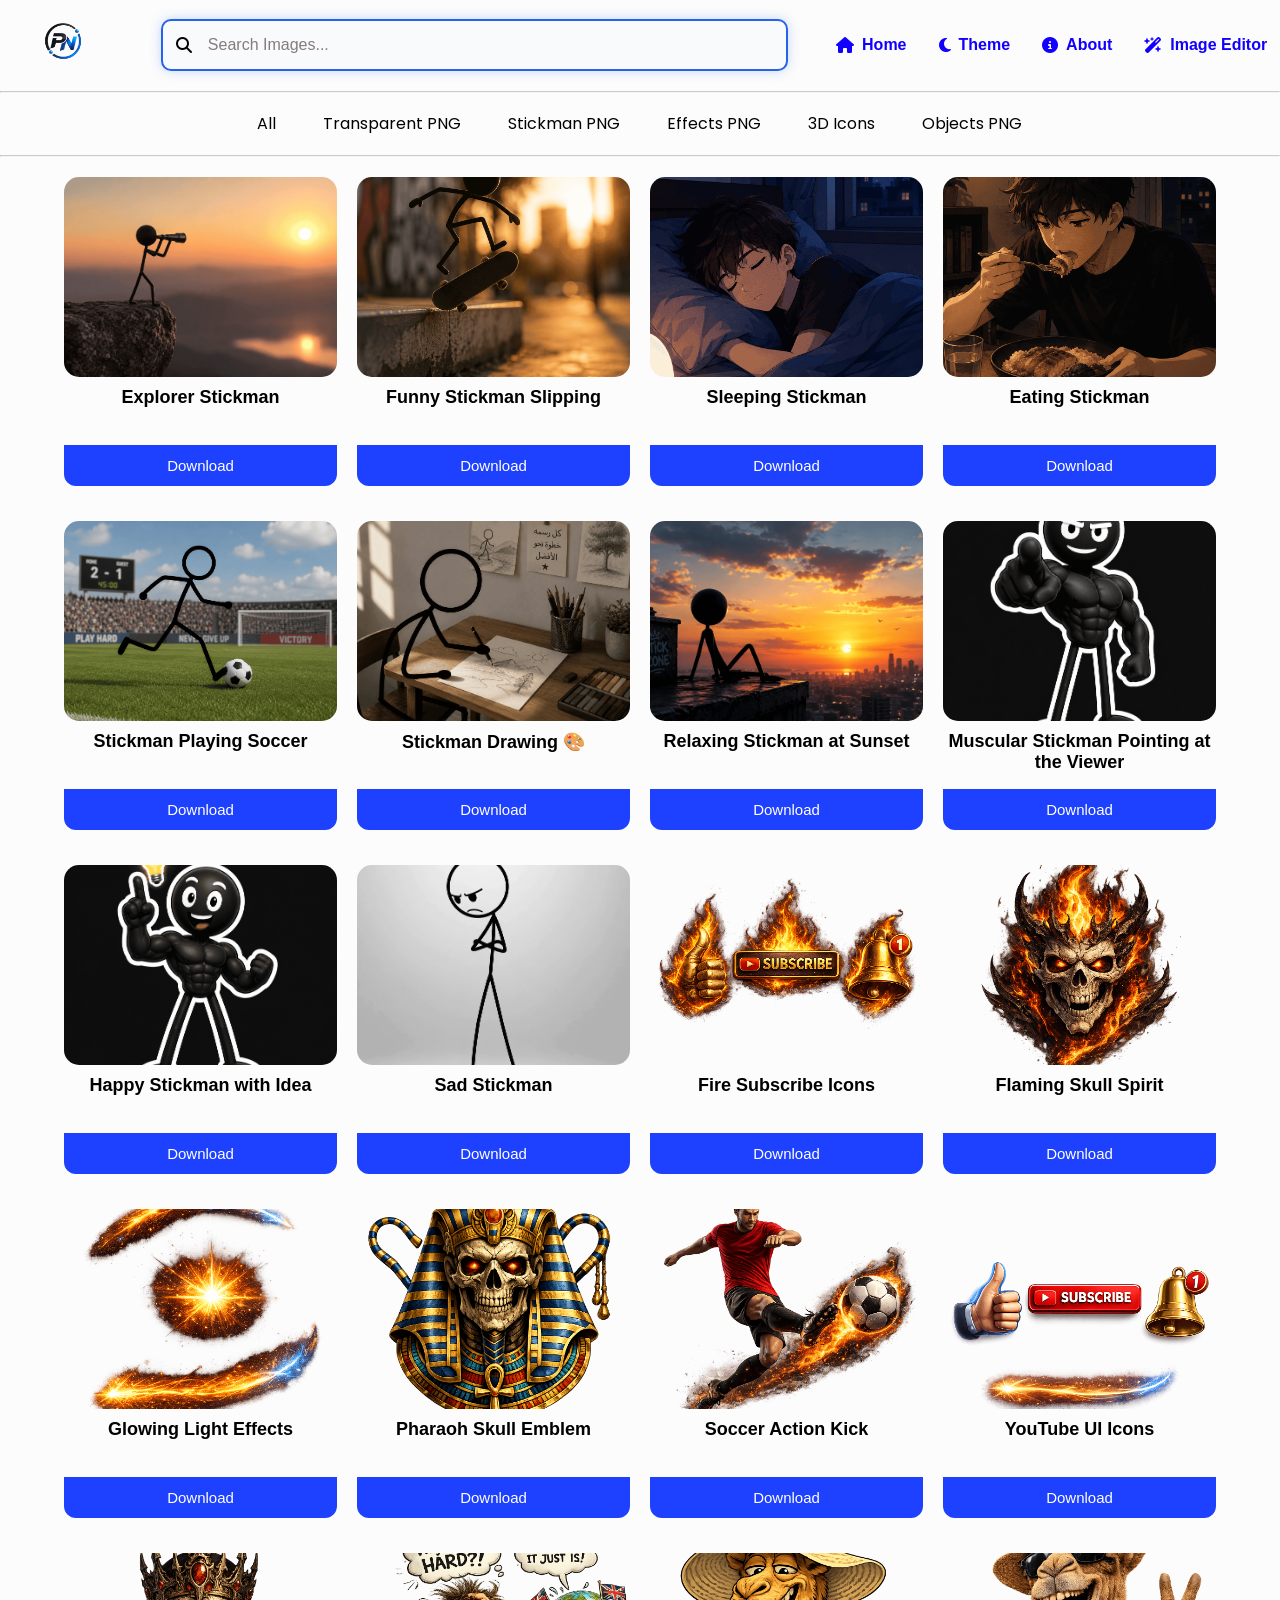
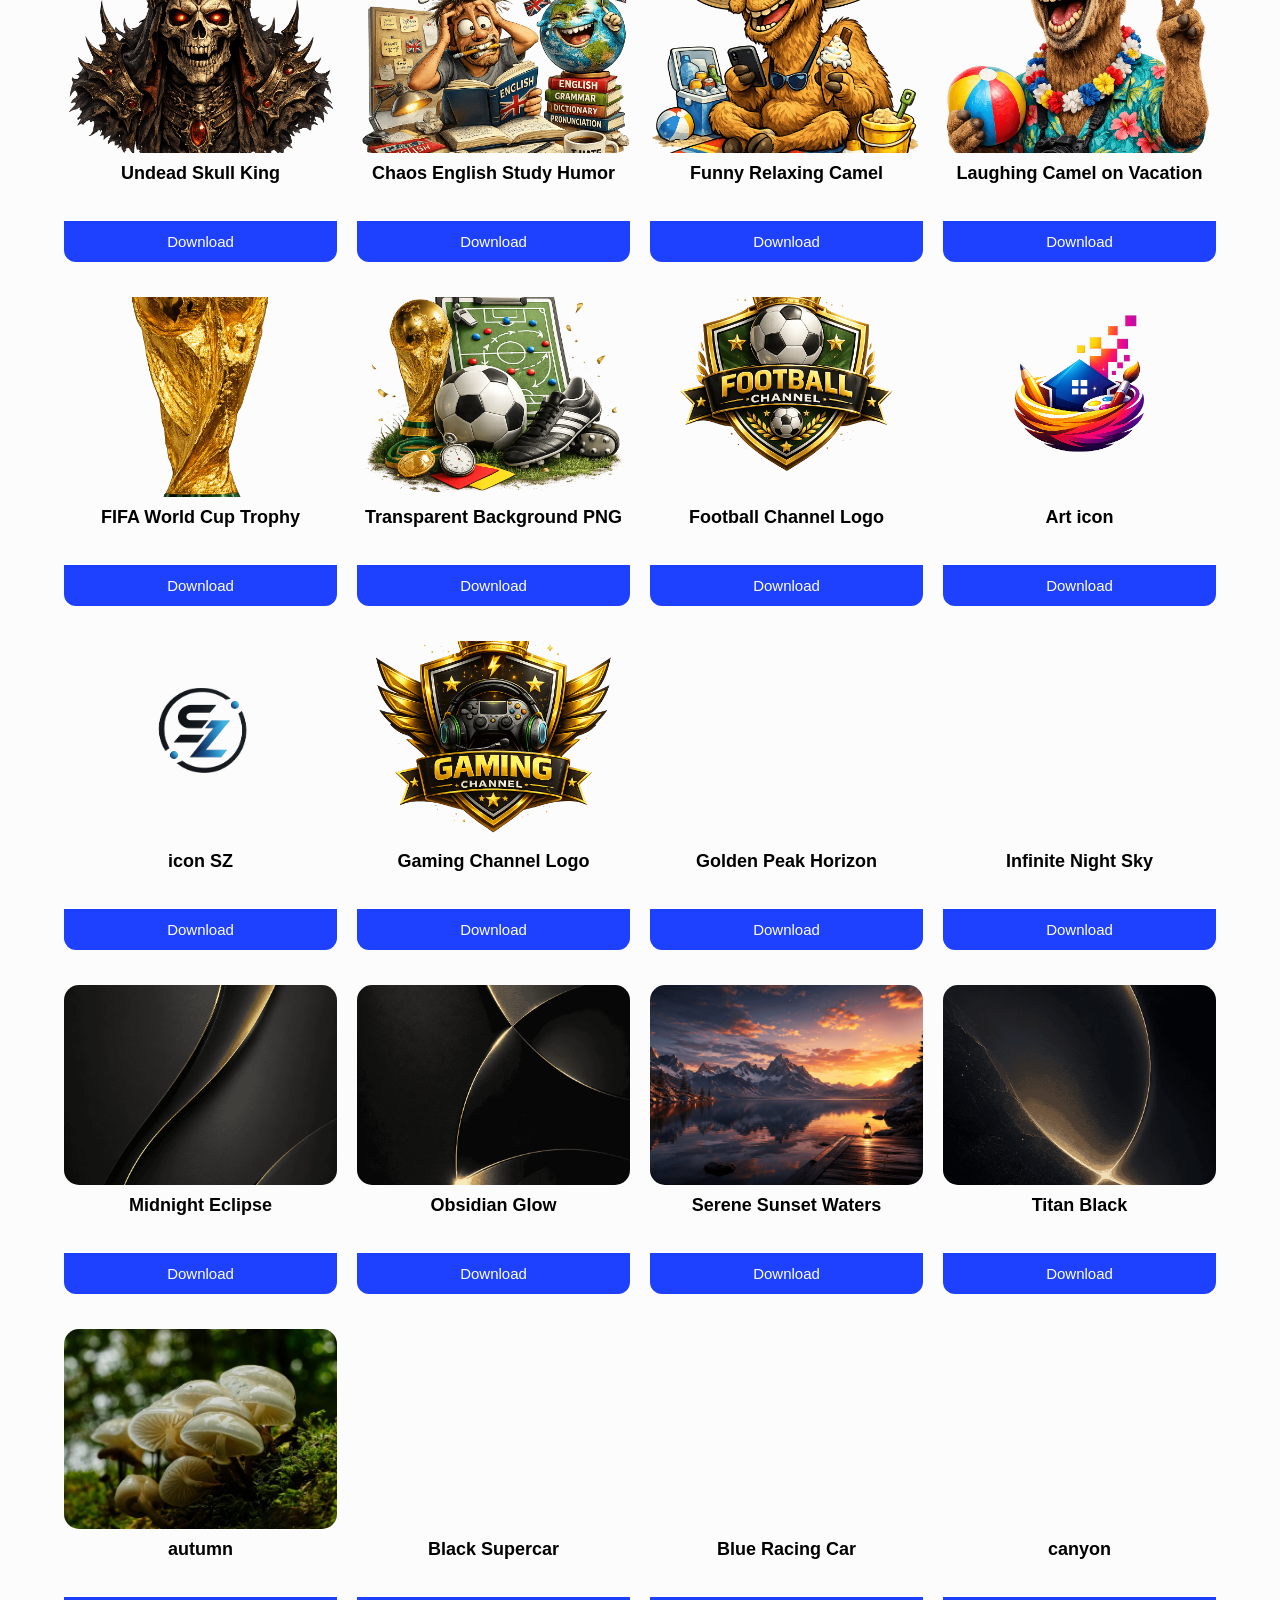
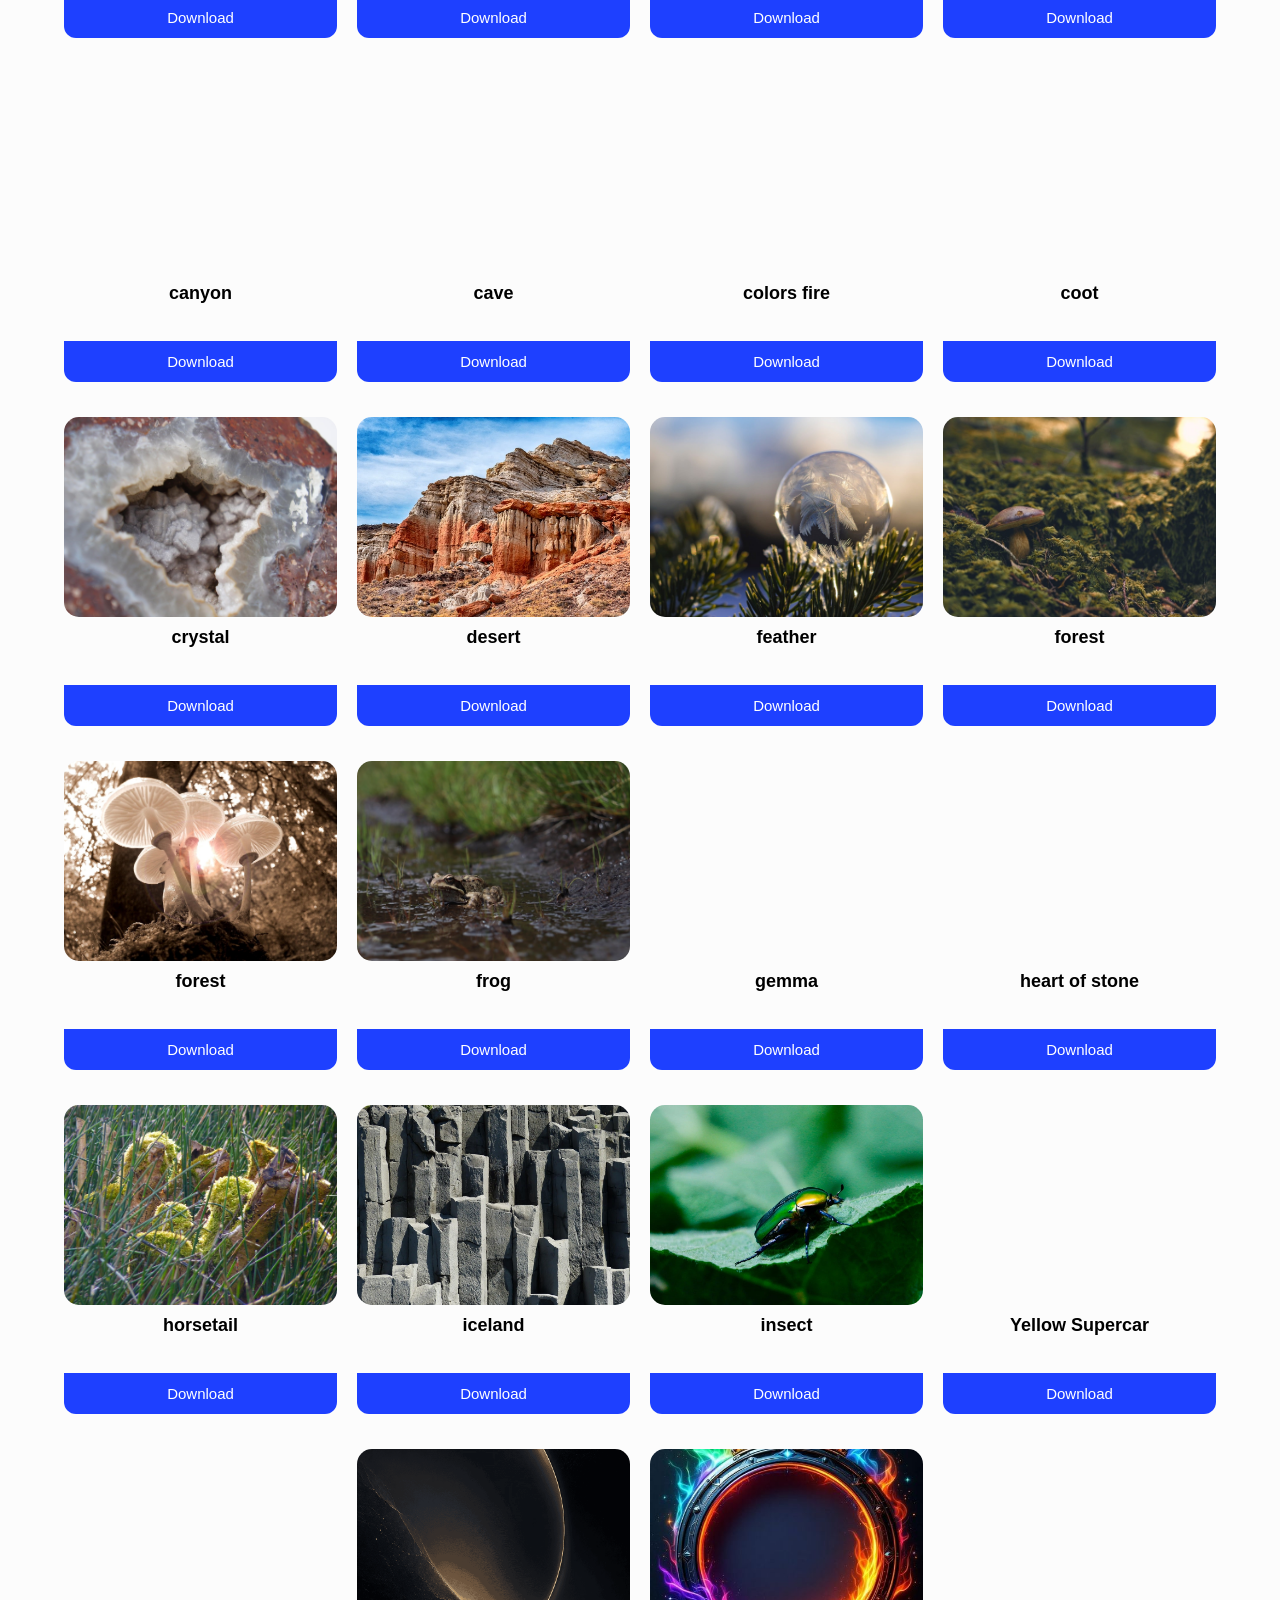
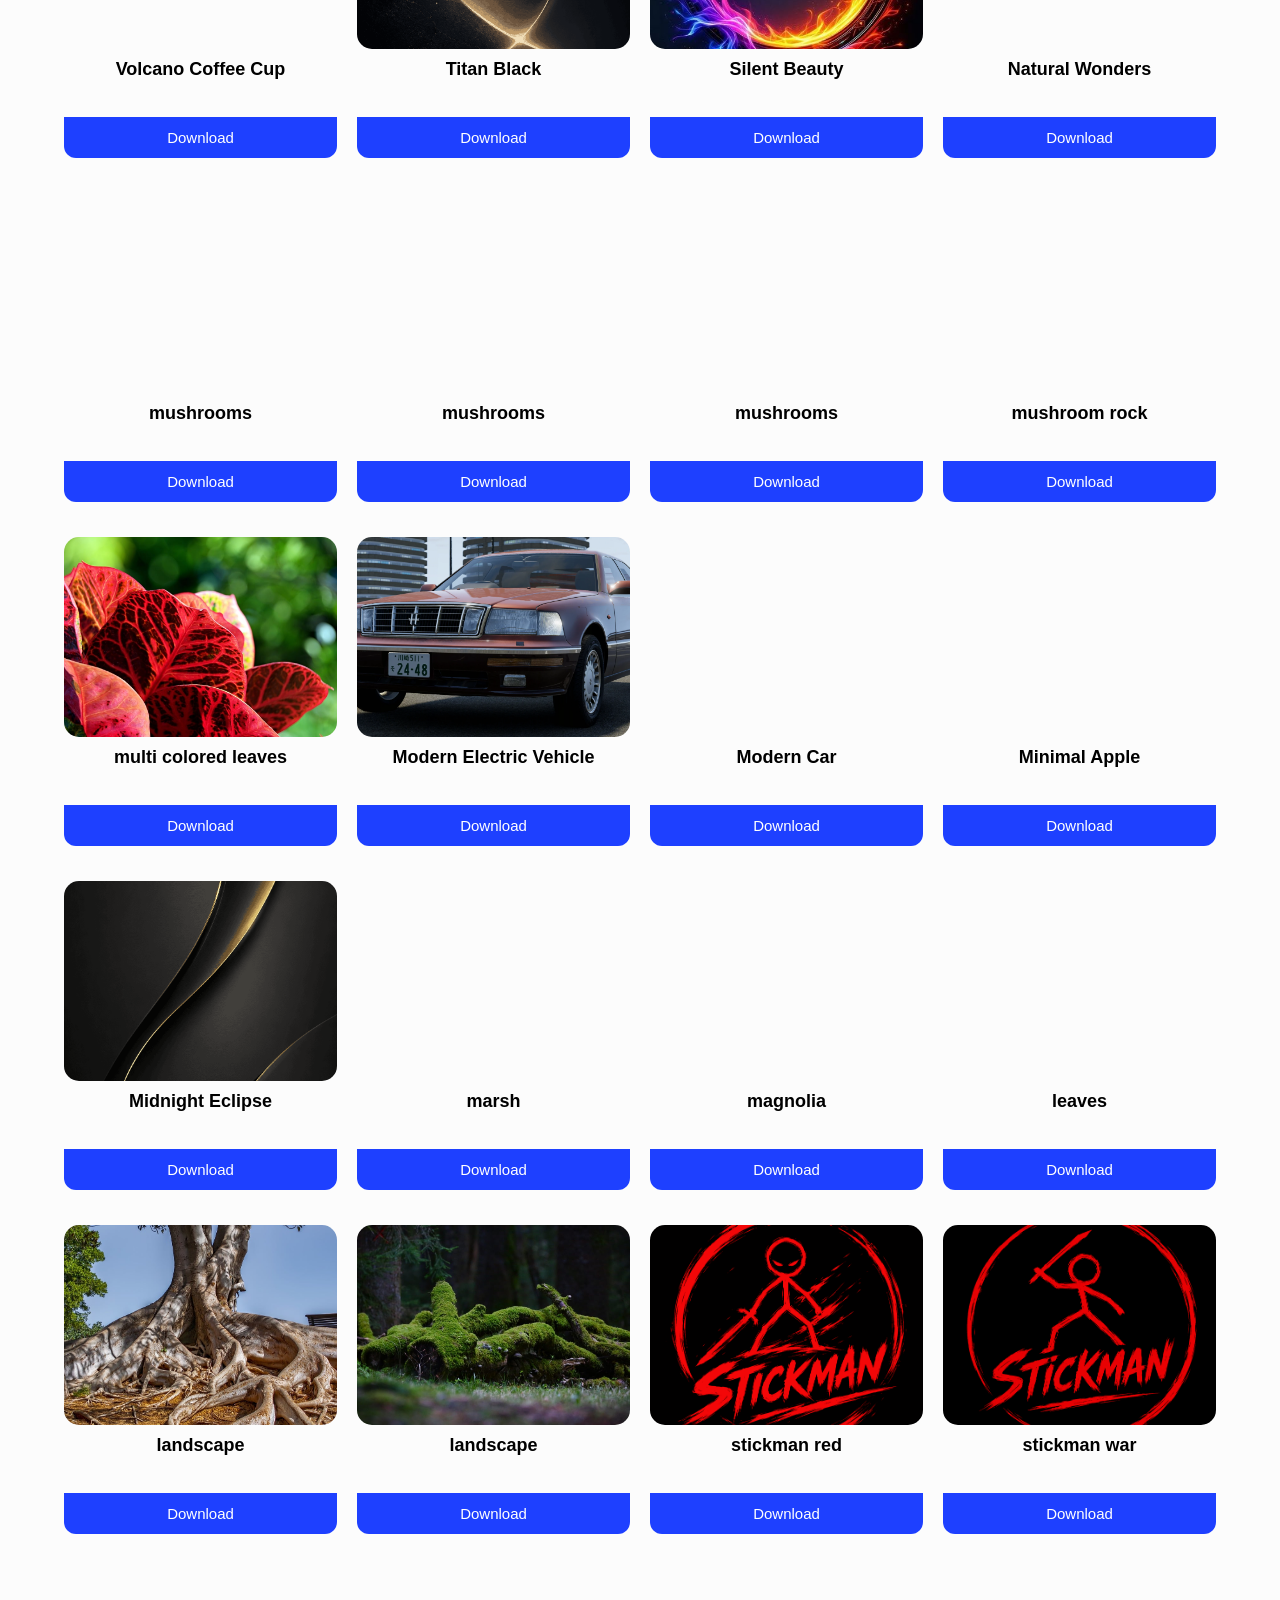
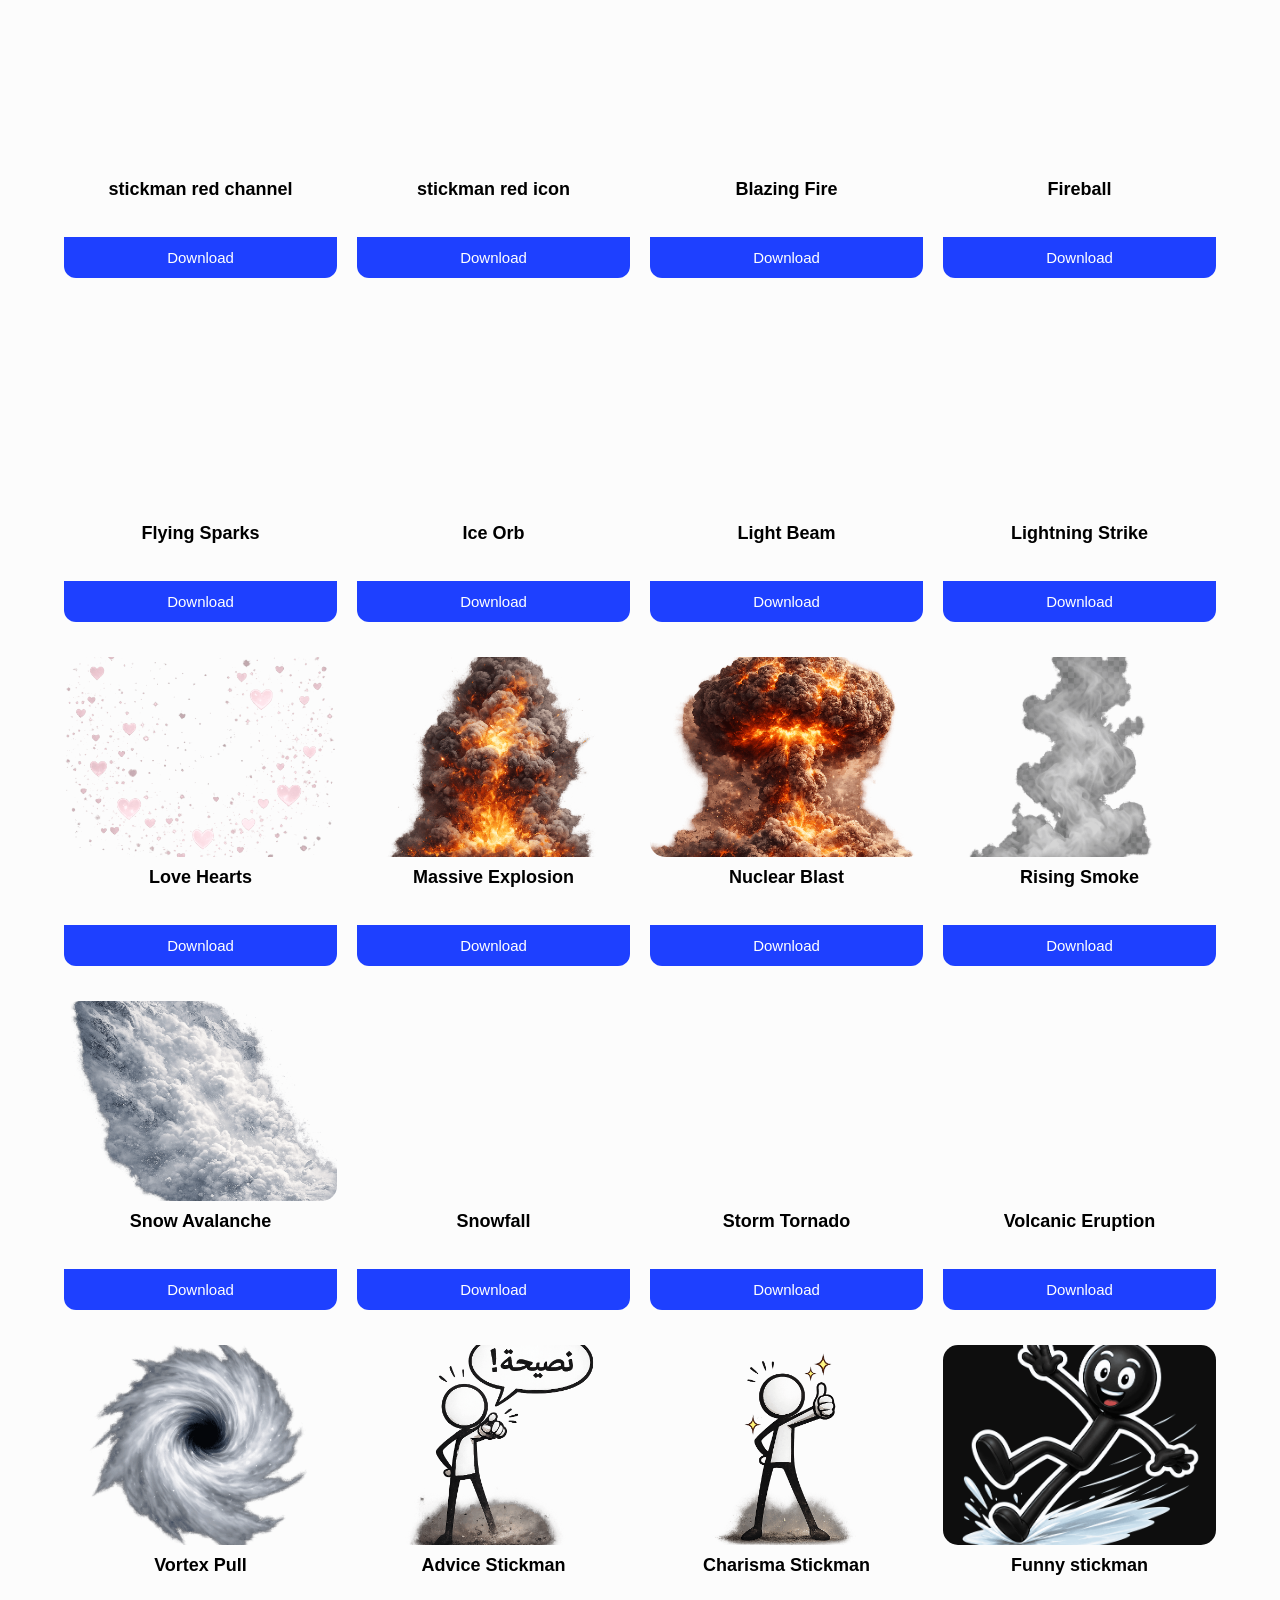
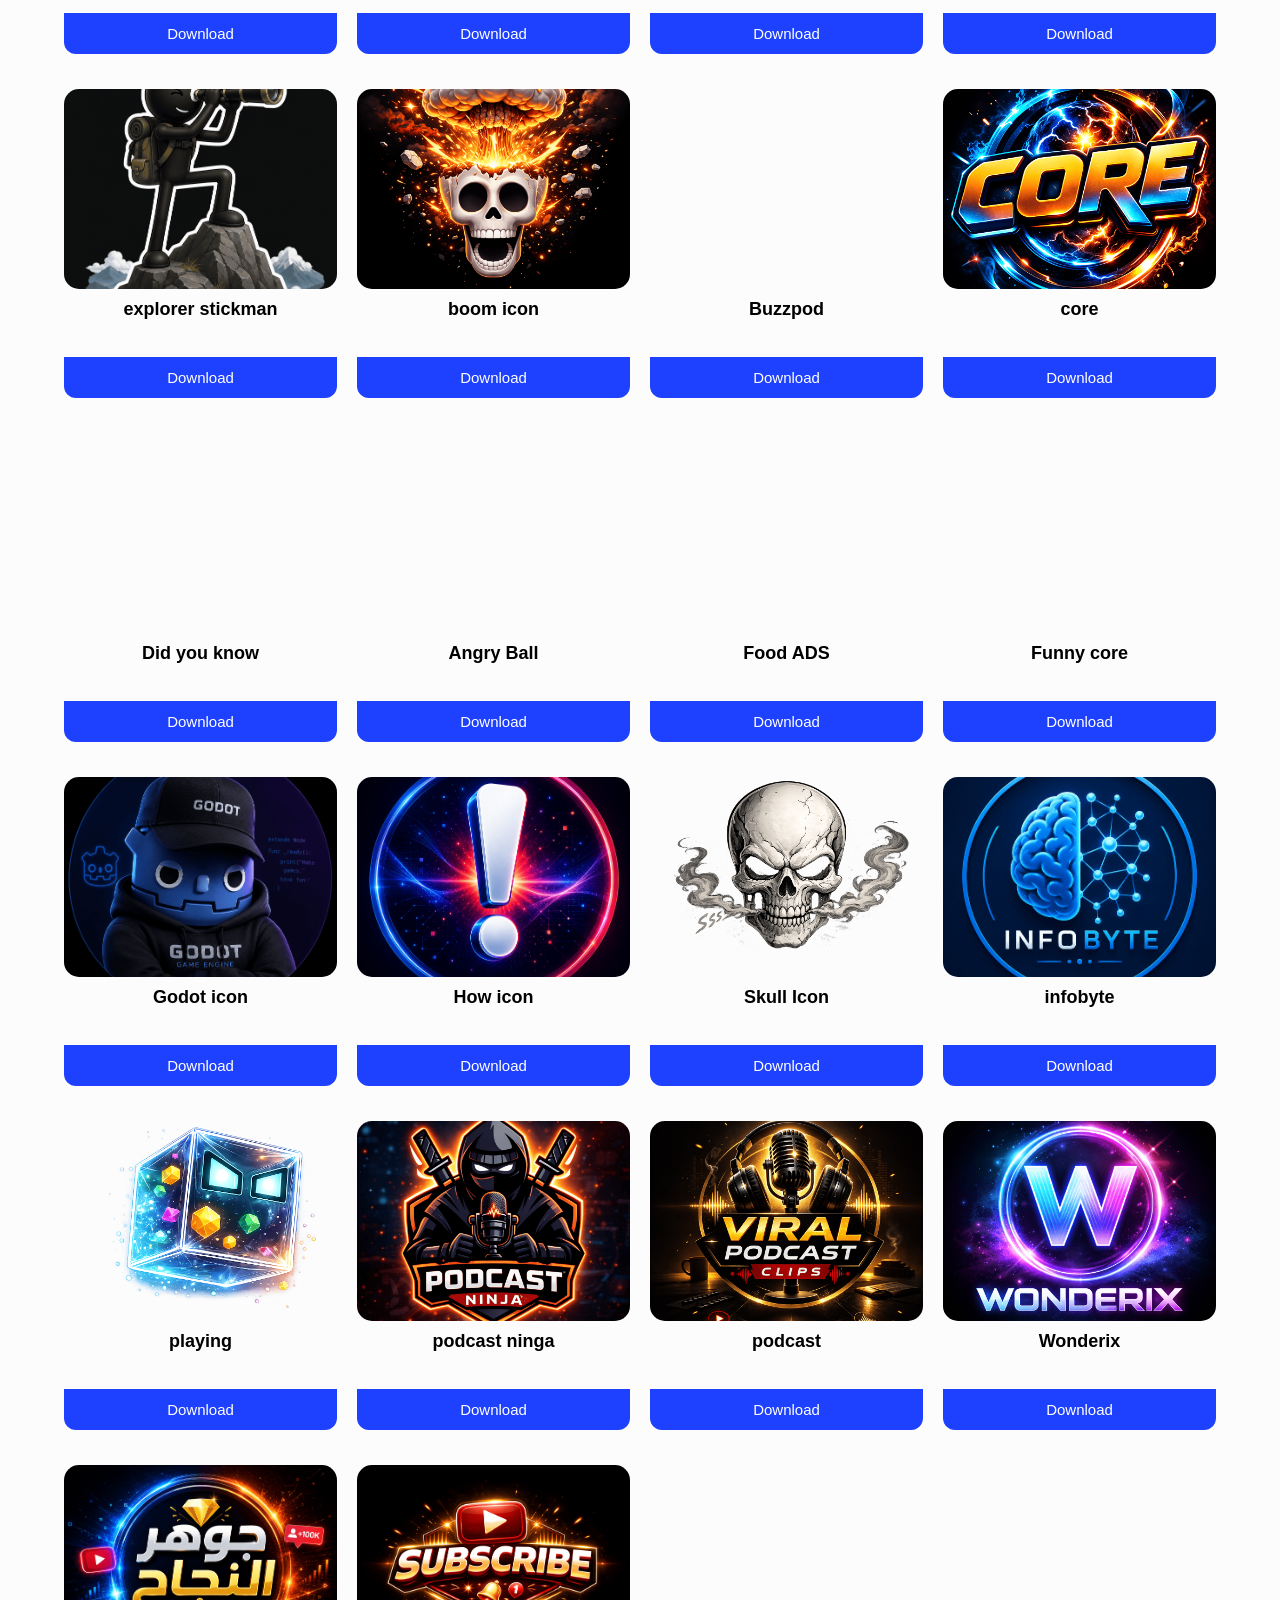
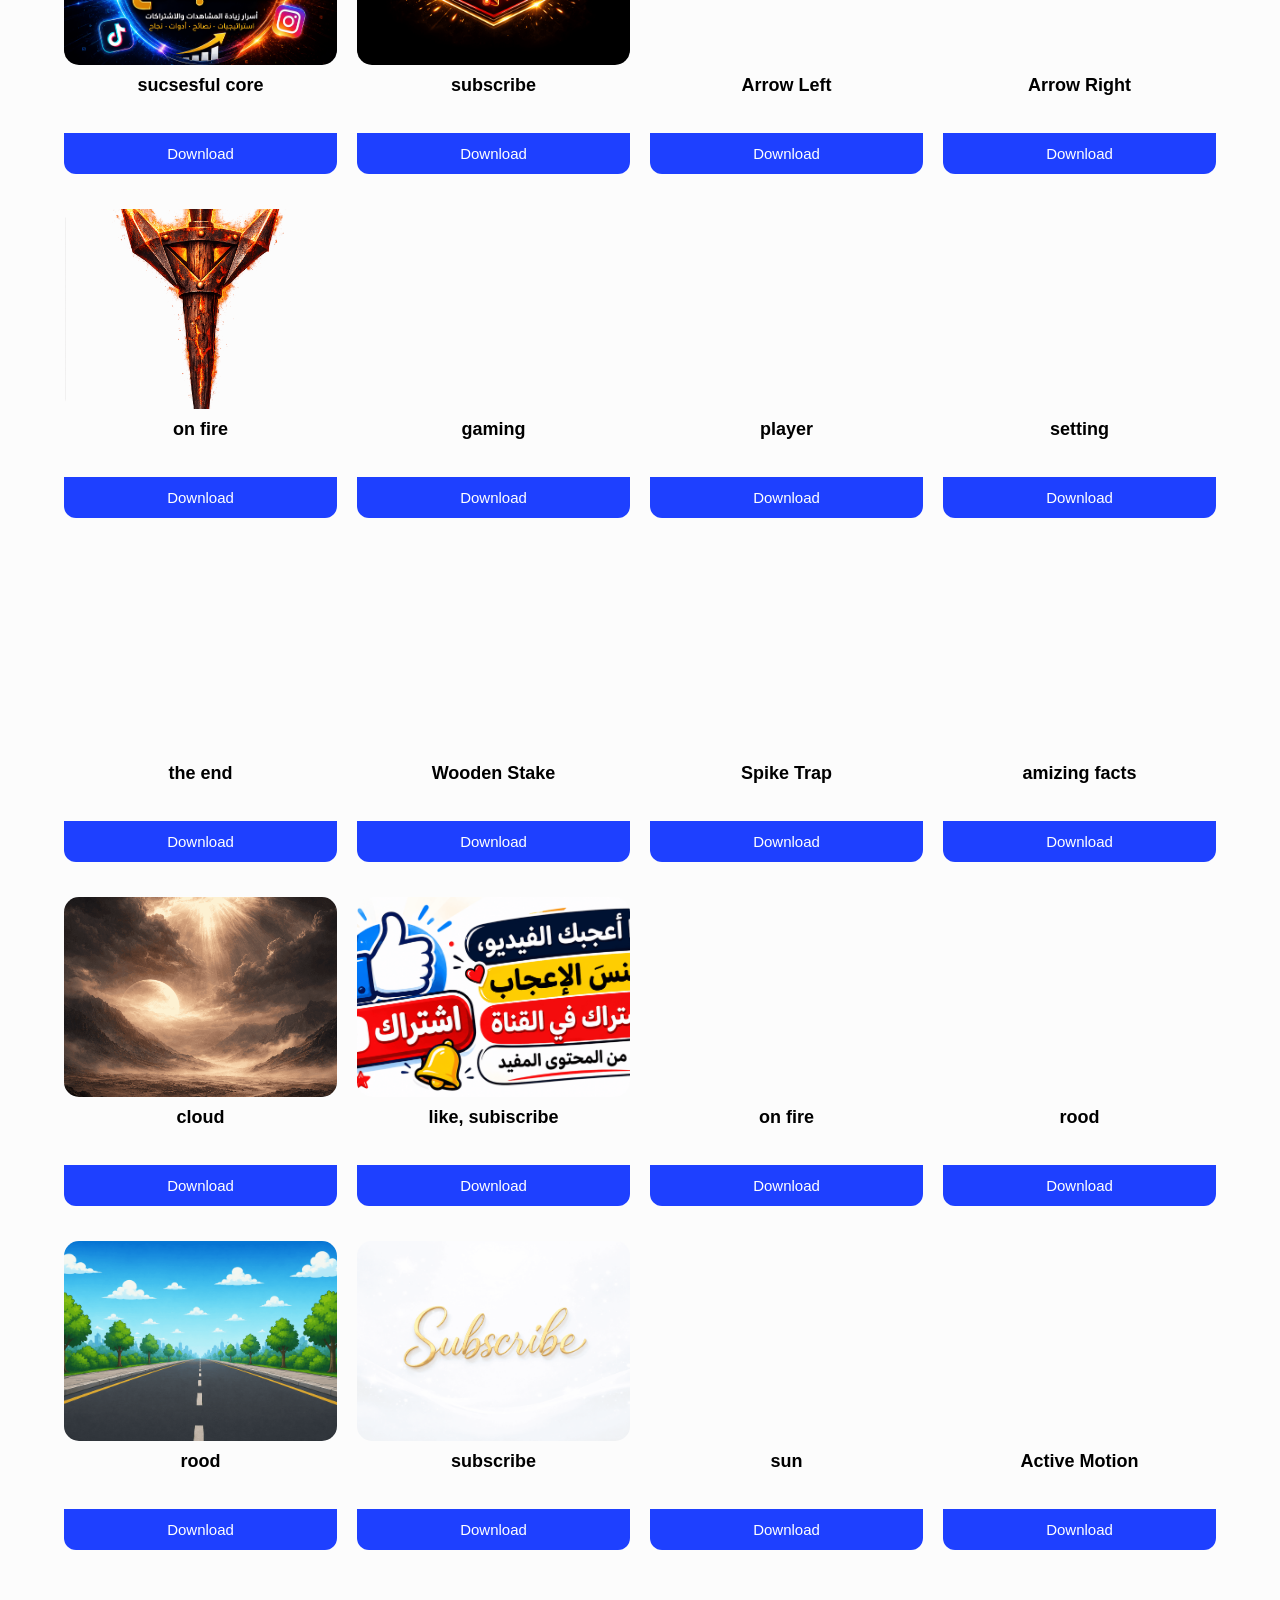
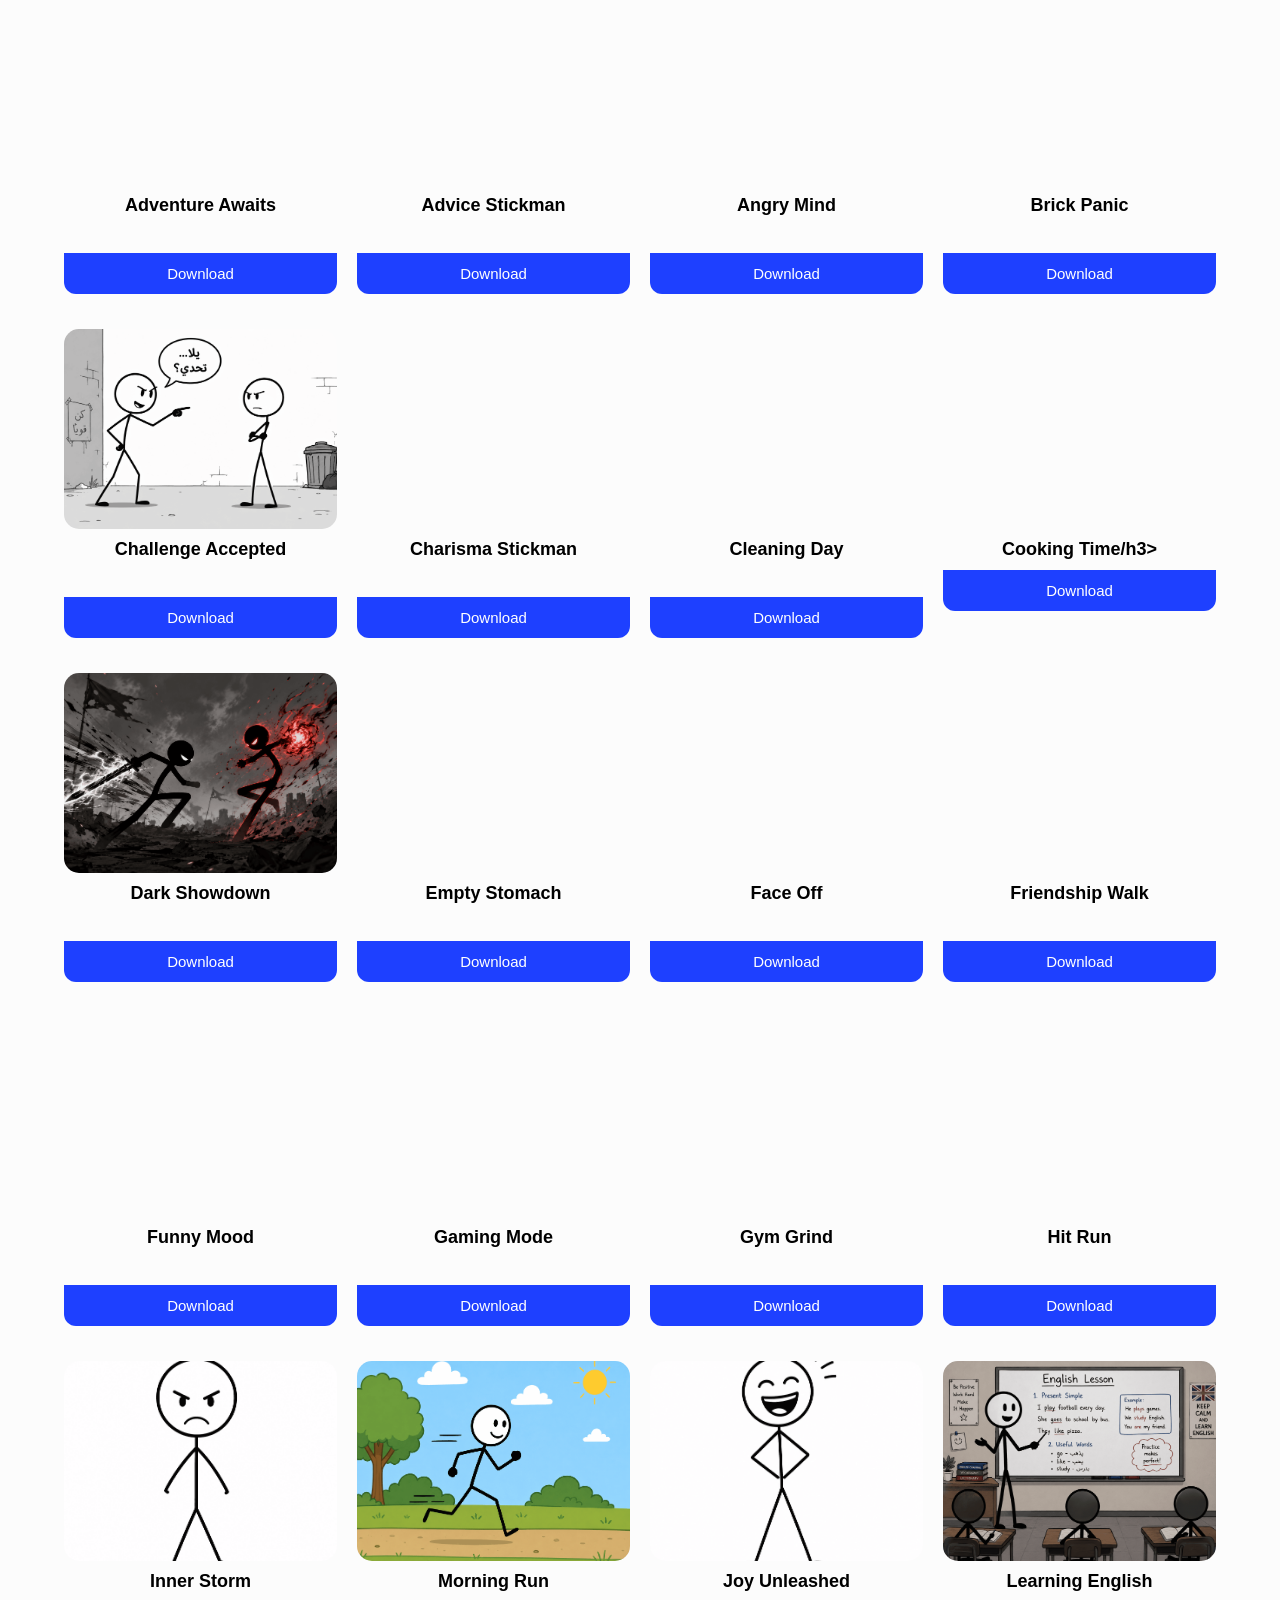
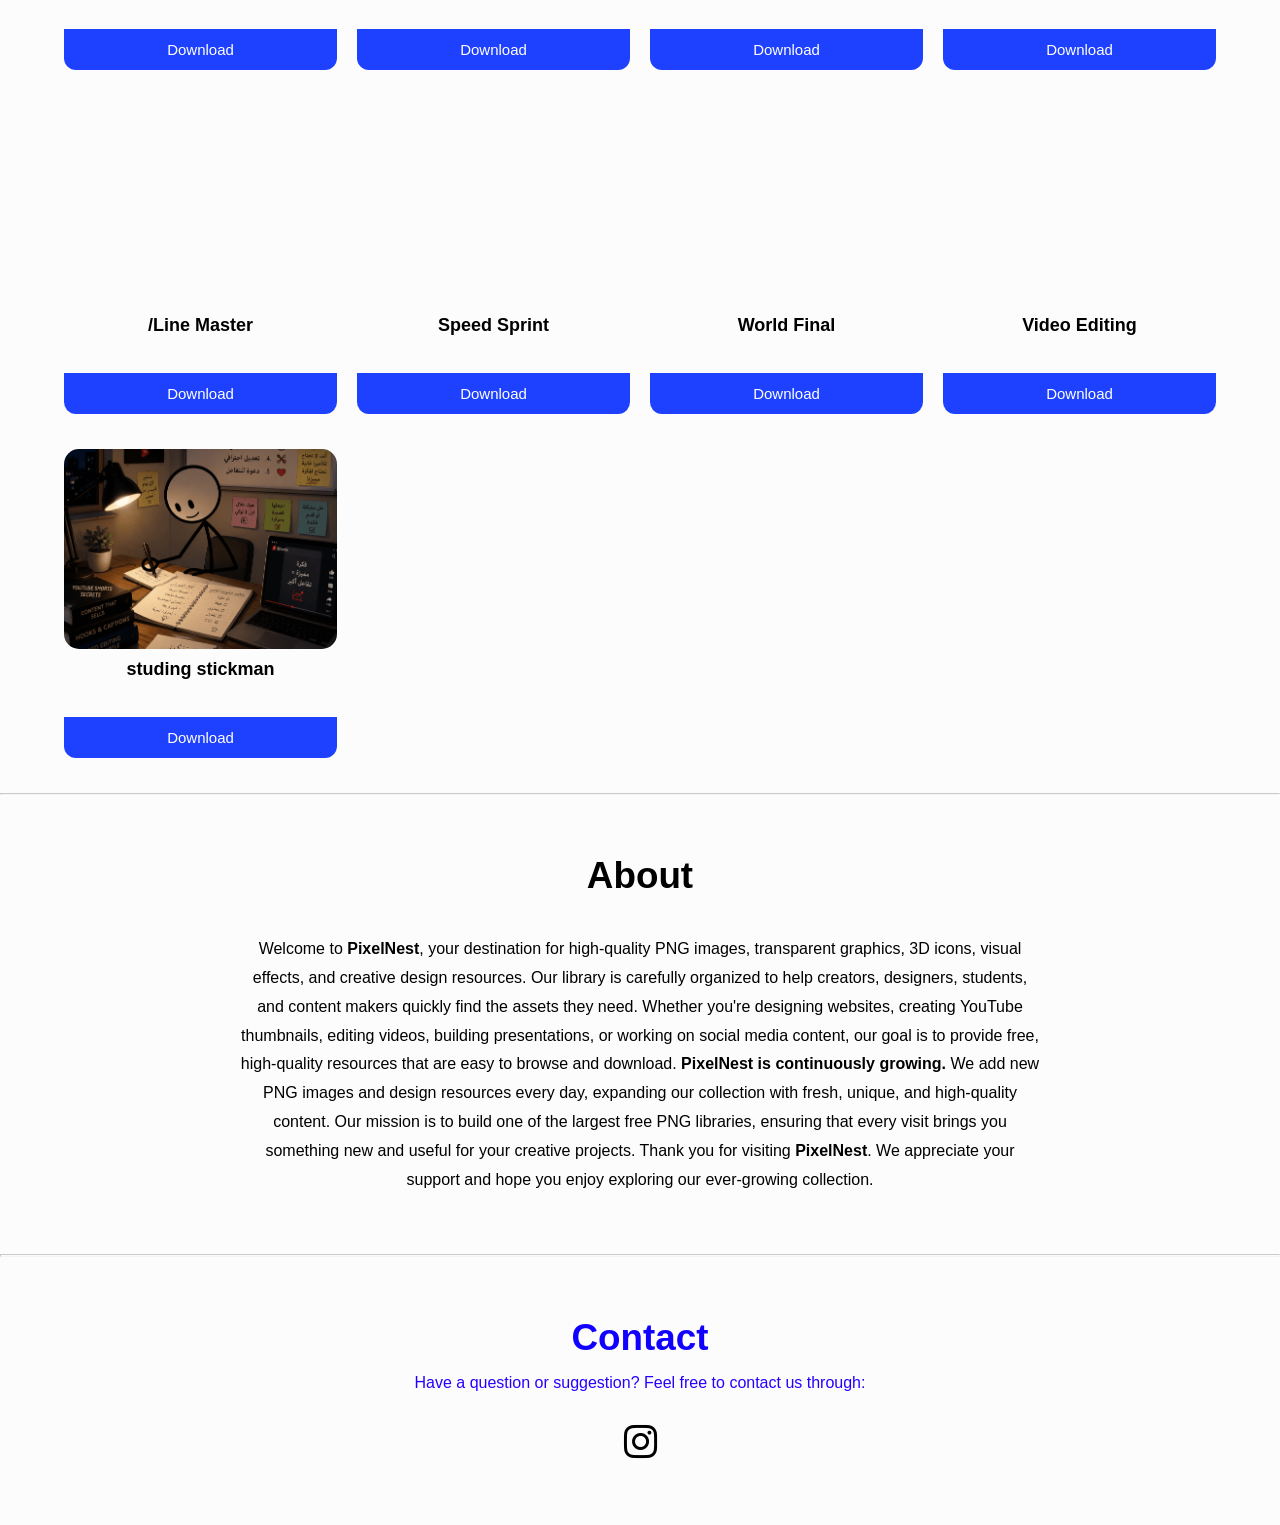
==== commit beed85b8: "Add style.css , index ,editor.html , editor.js" ====
--- a/index.html
+++ b/index.html
@@ -53,6 +53,7 @@
     and content creators.">
     <link rel="stylesheet" href="style.css">
     <link rel="icon" type="image/png" href="logo/favicon1.png">
+    <link rel="stylesheet" href="https://cdnjs.cloudflare.com/ajax/libs/font-awesome/6.7.2/css/all.min.css">
 
     <link rel="stylesheet" href="https://cdnjs.cloudflare.com/ajax/libs/font-awesome/6.7.2/css/all.min.css">
 
@@ -101,8 +102,8 @@
             </a>
           </li>
           <li>
-            <a href="#Contact">
-                <i class="fa-solid fa-envelope"></i> contact
+            <a href="editor.html">
+                <i class="fa-solid fa-wand-magic-sparkles"></i> Image Editor
             </a>
           </li>
         </ul>
--- a/style.css
+++ b/style.css
@@ -351,6 +351,201 @@
     color: white;
 }
 
+.upload-section{
+
+    width:100%;
+    max-width:900px;
+    margin:60px auto;
+    text-align:center;
+
+}
+
+.upload-section h1{
+
+    font-size:42px;
+    margin-bottom:10px;
+
+}
+
+.subtitle{
+
+    color:#868383;
+    margin-bottom:40px;
+
+}
+
+.upload-box{
+
+    border:2px dashed #4f8cff;
+    border-radius:20px;
+
+    padding:60px 20px;
+
+    transition:.3s;
+
+}
+
+.upload-box:hover{
+
+    background:#f8fbff;
+
+}
+
+.upload-box i{
+
+    font-size:70px;
+    color:#4f8cff;
+
+}
+
+.upload-box h2{
+
+    margin:20px 0 10px;
+    color: #000;
+
+}
+
+.upload-box p{
+
+    color:#000000;
+    margin-bottom:30px;
+
+}
+
+#uploadBtn{
+
+    border:none;
+    padding:15px 35px;
+    border-radius:10px;
+
+    background:#0c4dc5;
+
+    color:#fff;
+
+    cursor:pointer;
+
+    font-size:18px;
+
+}
+#preview{
+
+    max-width:700px;
+    max-height:500px;
+
+    margin-top:40px;
+
+    border-radius:15px;
+
+    display:none;
+
+    box-shadow:0 10px 30px rgba(0,0,0,.2);
+
+}
+#editor{
+
+    display:none;
+
+    text-align:center;
+
+    margin-top:40px;
+
+}
+
+#canvas{
+
+    width:100%;
+
+    max-width:900px;
+
+    border-radius:20px;
+
+    background:#ffffff;
+
+    margin:30px auto;
+
+}
+
+.ratio-buttons{
+
+    display:flex;
+
+    justify-content:center;
+
+    gap:15px;
+
+    flex-wrap:wrap;
+
+    
+
+}
+
+.ratio-buttons button{
+
+    padding:12px 25px;
+
+    border:none;
+
+    border-radius:12px;
+
+    cursor:pointer;
+
+    font-size:16px;
+    color: #046070;
+
+}
+
+#downloadBtn{
+
+    margin-top:25px;
+
+    padding:15px 40px;
+
+    border:none;
+
+    border-radius:12px;
+
+    cursor:pointer;
+
+    font-size:18px;
+    background-color: #002aff;
+    color: #f5f5f5;
+
+}
+#image-editor {
+    background-color: #0c295e;
+    color: #ffffff;
+}
+.logo-editor{
+    display: flex;
+    justify-content: space-between;
+    align-items: center;
+    padding: 10px 5px;
+    width: 100%;   /* صغر الحجم كما تريد */
+    height: auto;
+
+
+}
+.back-btn {
+    position: fixed;
+    top: 20px;
+    left: 1300px;
+    width: 45px;
+    height: 45px;
+    background: #079cff;
+    border-radius: 50%;
+    display: flex;
+    align-items: center;
+    justify-content: center;
+    color: #000;
+    text-decoration: none;
+    box-shadow: 0 4px 10px rgba(0,0,0,.15);
+    transition: .3s;
+}
+
+.back-btn:hover {
+    transform: scale(1.1);
+}
+
 
 
 
@@ -407,6 +602,153 @@
 .about-btn:hover{
     background: #1D4ED8;
 }
+/* ===========================
+   Responsive - Mobile
+=========================== */
+
+@media (max-width:768px){
+
+    .upload-section{
+
+        width:95%;
+        margin:30px auto;
+
+    }
+
+    .upload-section h1{
+
+        font-size:30px;
+
+    }
+
+    .subtitle{
+
+        font-size:15px;
+
+    }
+
+    .upload-box{
+
+        padding:40px 15px;
+
+    }
+
+    .upload-box i{
+
+        font-size:55px;
+
+    }
+
+    .upload-box h2{
+
+        font-size:20px;
+
+    }
+
+    .upload-box p{
+
+        font-size:14px;
+
+    }
+
+    #uploadBtn{
+
+        width:100%;
+        font-size:17px;
+
+    }
+
+    .ratio-buttons{
+
+        gap:10px;
+
+    }
+
+    .ratio-buttons button{
+
+        width:45%;
+        padding:12px;
+
+        font-size:15px;
+
+    }
+
+    #canvas{
+
+        width:100%;
+        height:auto;
+
+    }
+
+    #downloadBtn{
+
+        width:100%;
+        font-size:17px;
+
+    }
+
+    .logo-editor{
+
+        padding:10px;
+
+    }
+
+    .logo-editor img{
+
+        width:150px;
+
+    }
+
+    .back-btn{
+
+        left:20px;
+        top:20px;
+
+        width:40px;
+        height:40px;
+
+    }
+
+}
+
+
+/* ===========================
+   Responsive - Small Phones
+=========================== */
+
+@media (max-width:480px){
+
+    .upload-section h1{
+
+        font-size:24px;
+
+    }
+
+    .subtitle{
+
+        font-size:14px;
+
+    }
+
+    .upload-box{
+
+        padding:30px 10px;
+
+    }
+
+    .upload-box h2{
+
+        font-size:18px;
+
+    }
+
+    .ratio-buttons button{
+
+        width:100%;
+
+    }
+
+}
 @media (max-width:768px){
 
     .place ul{
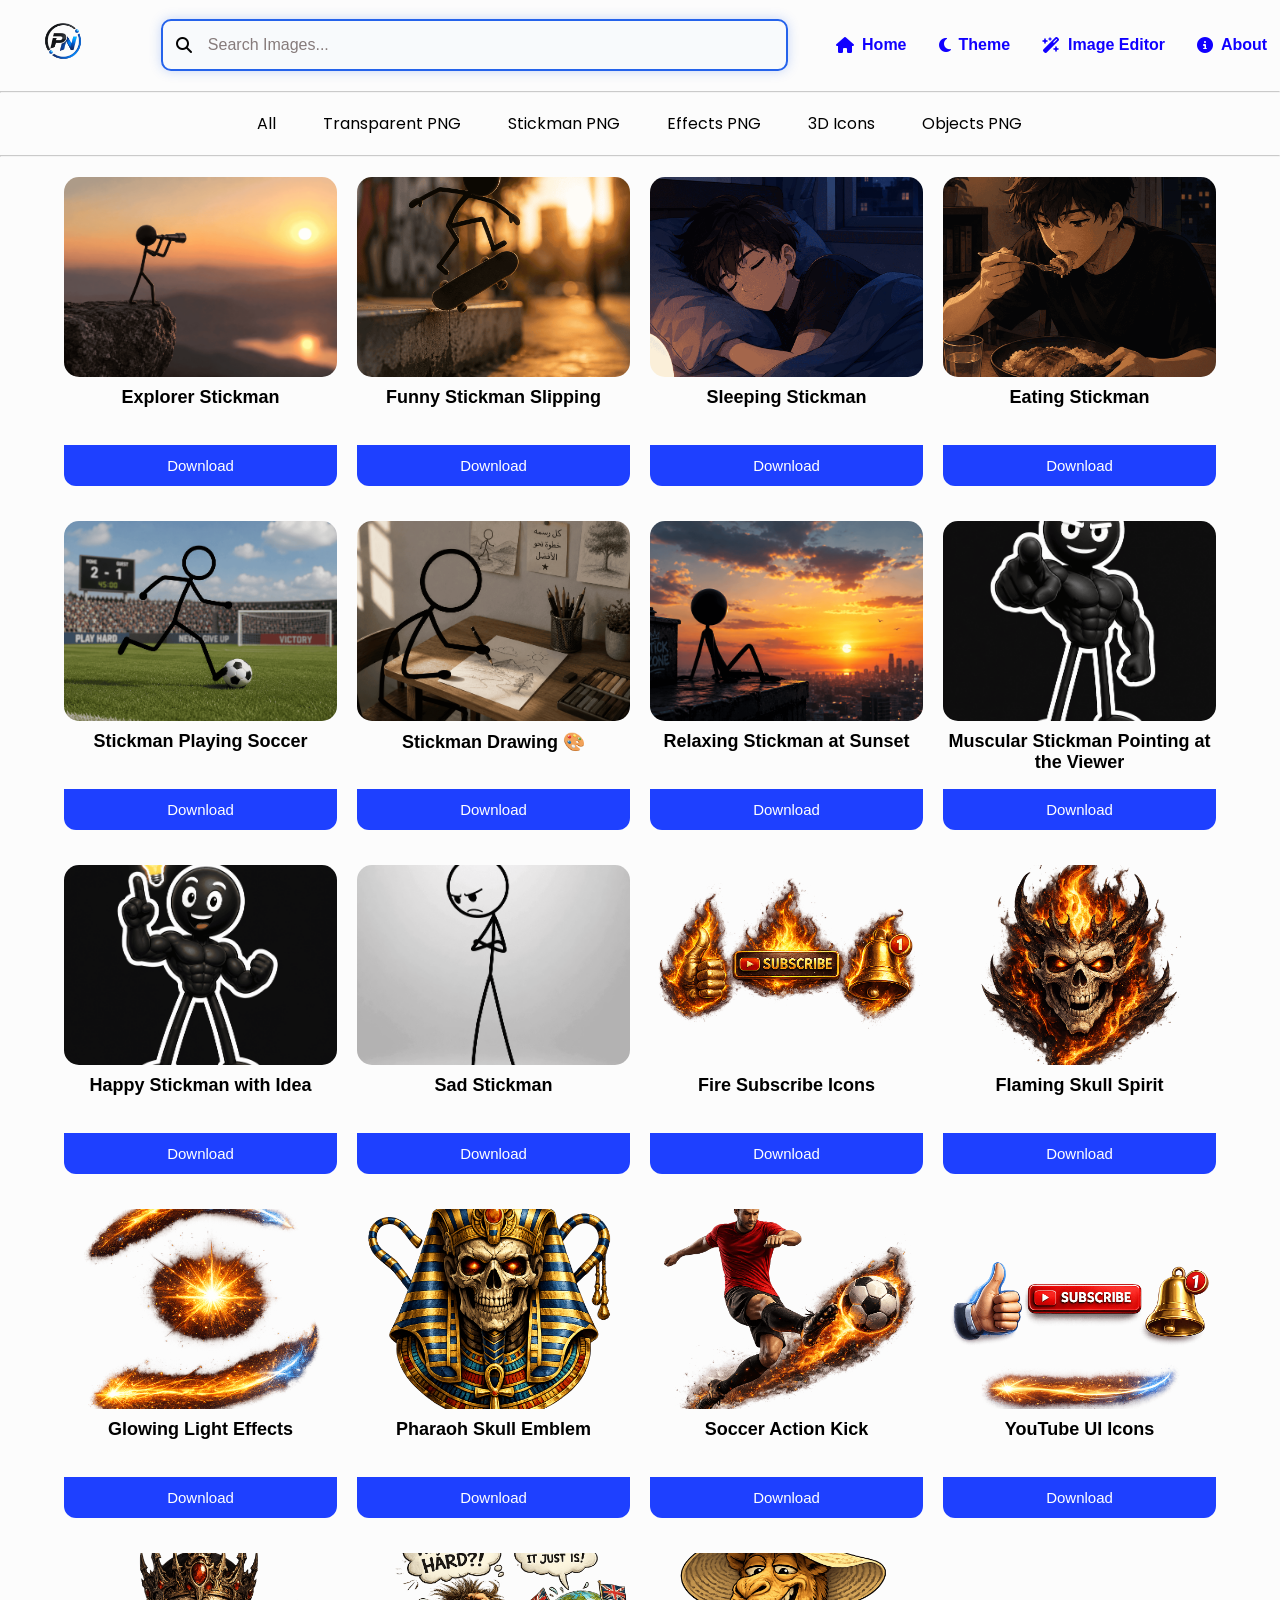
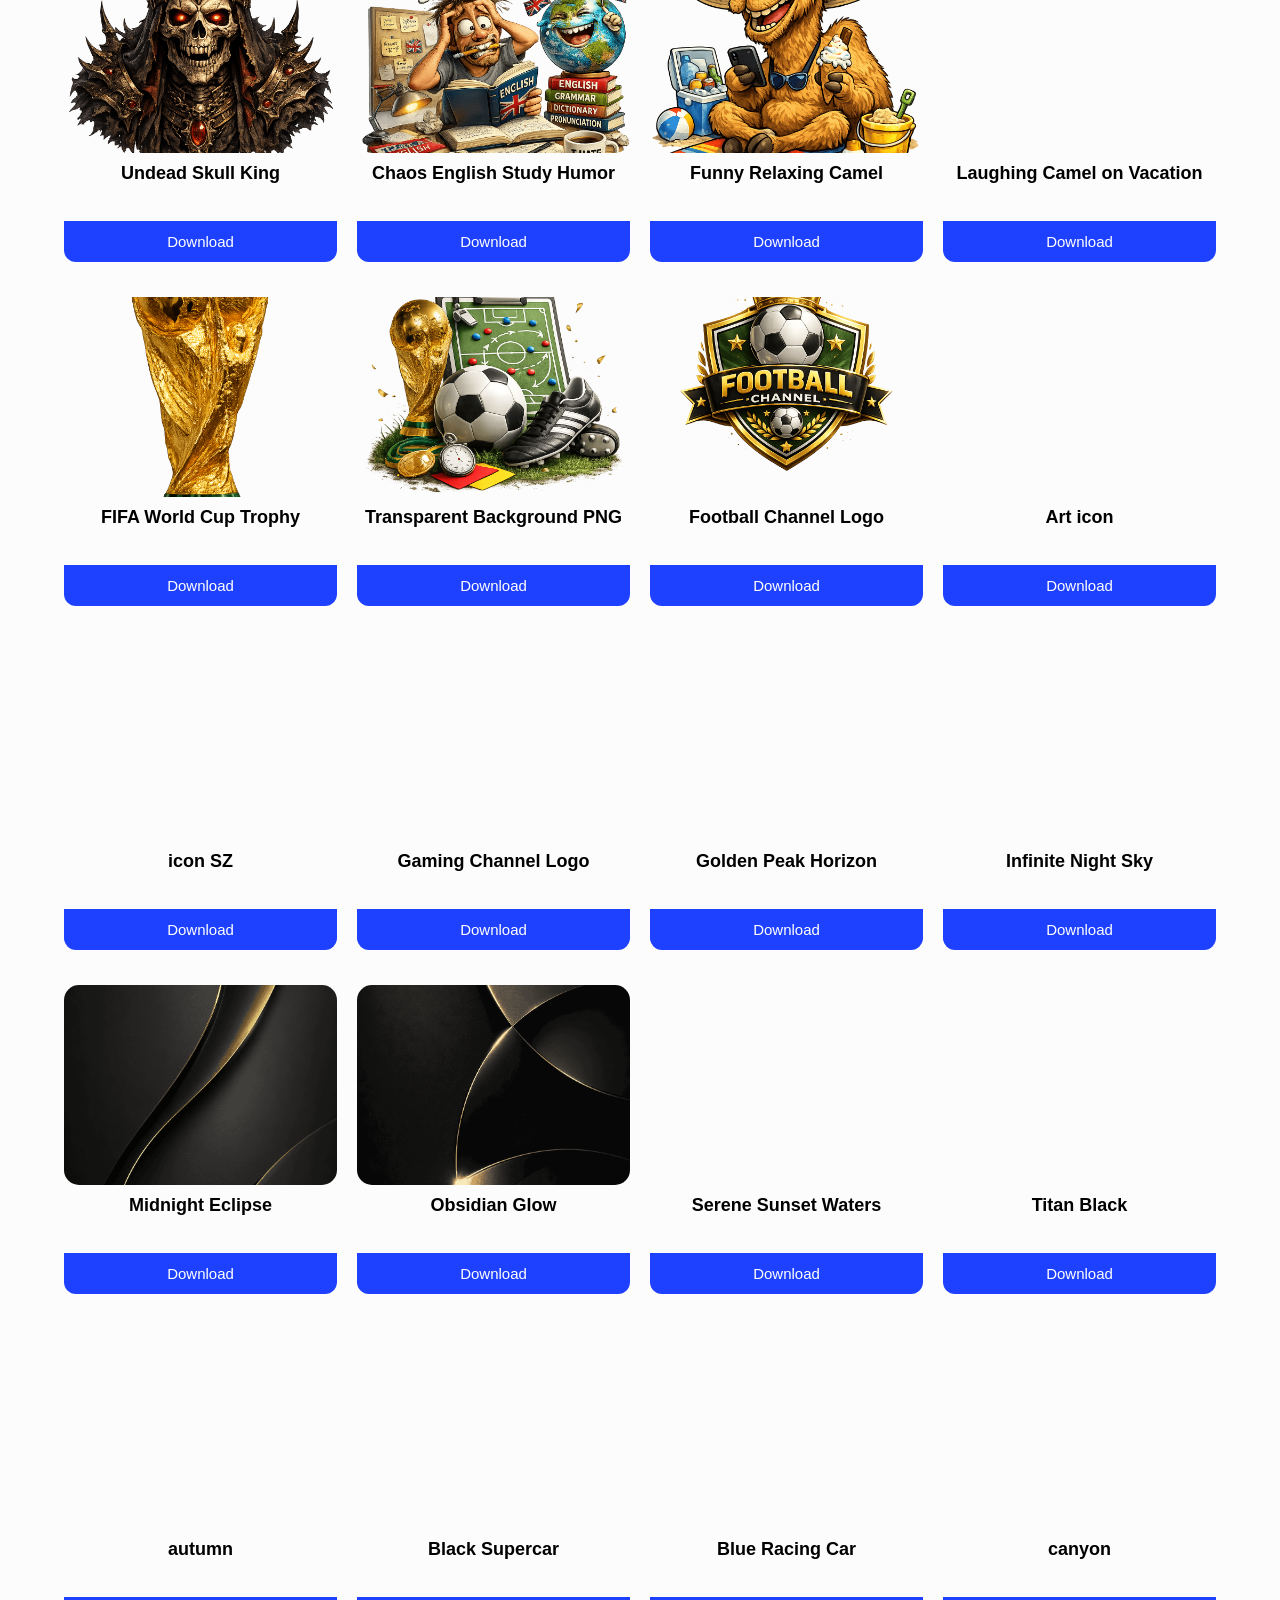
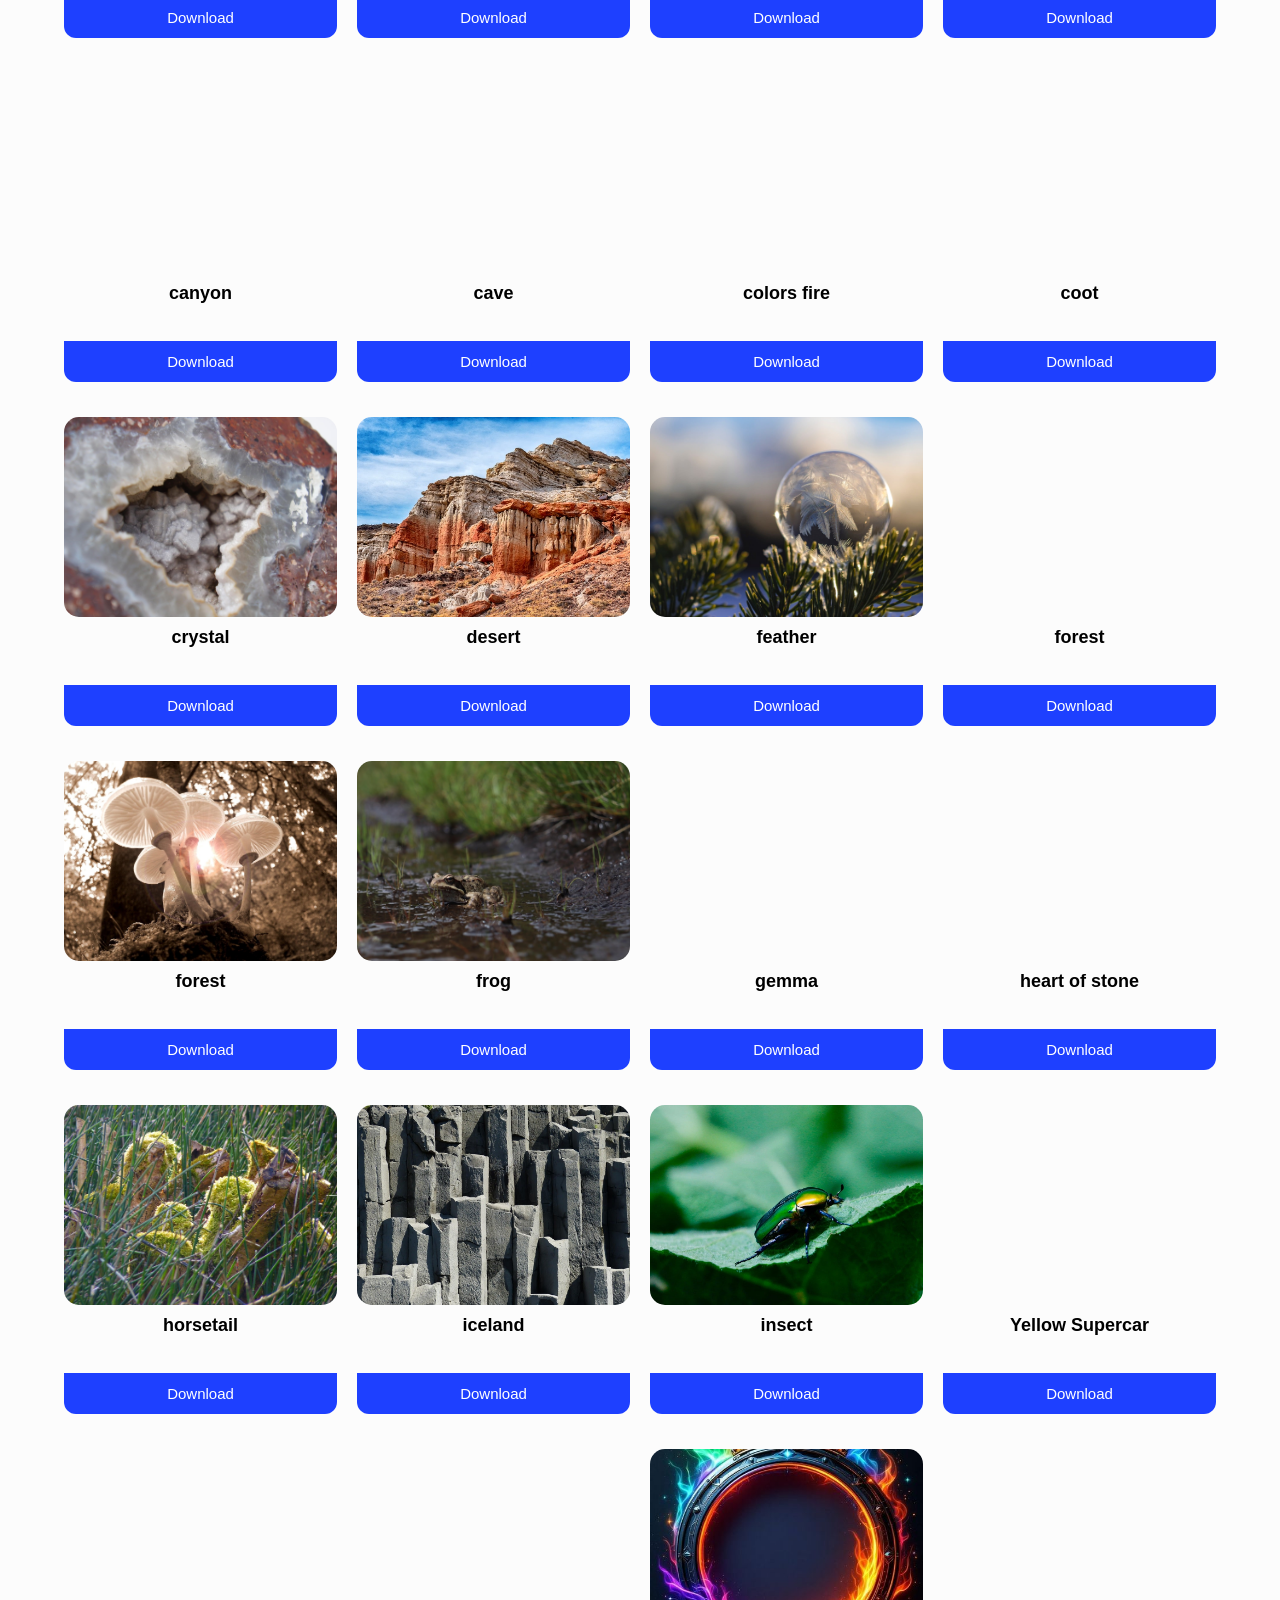
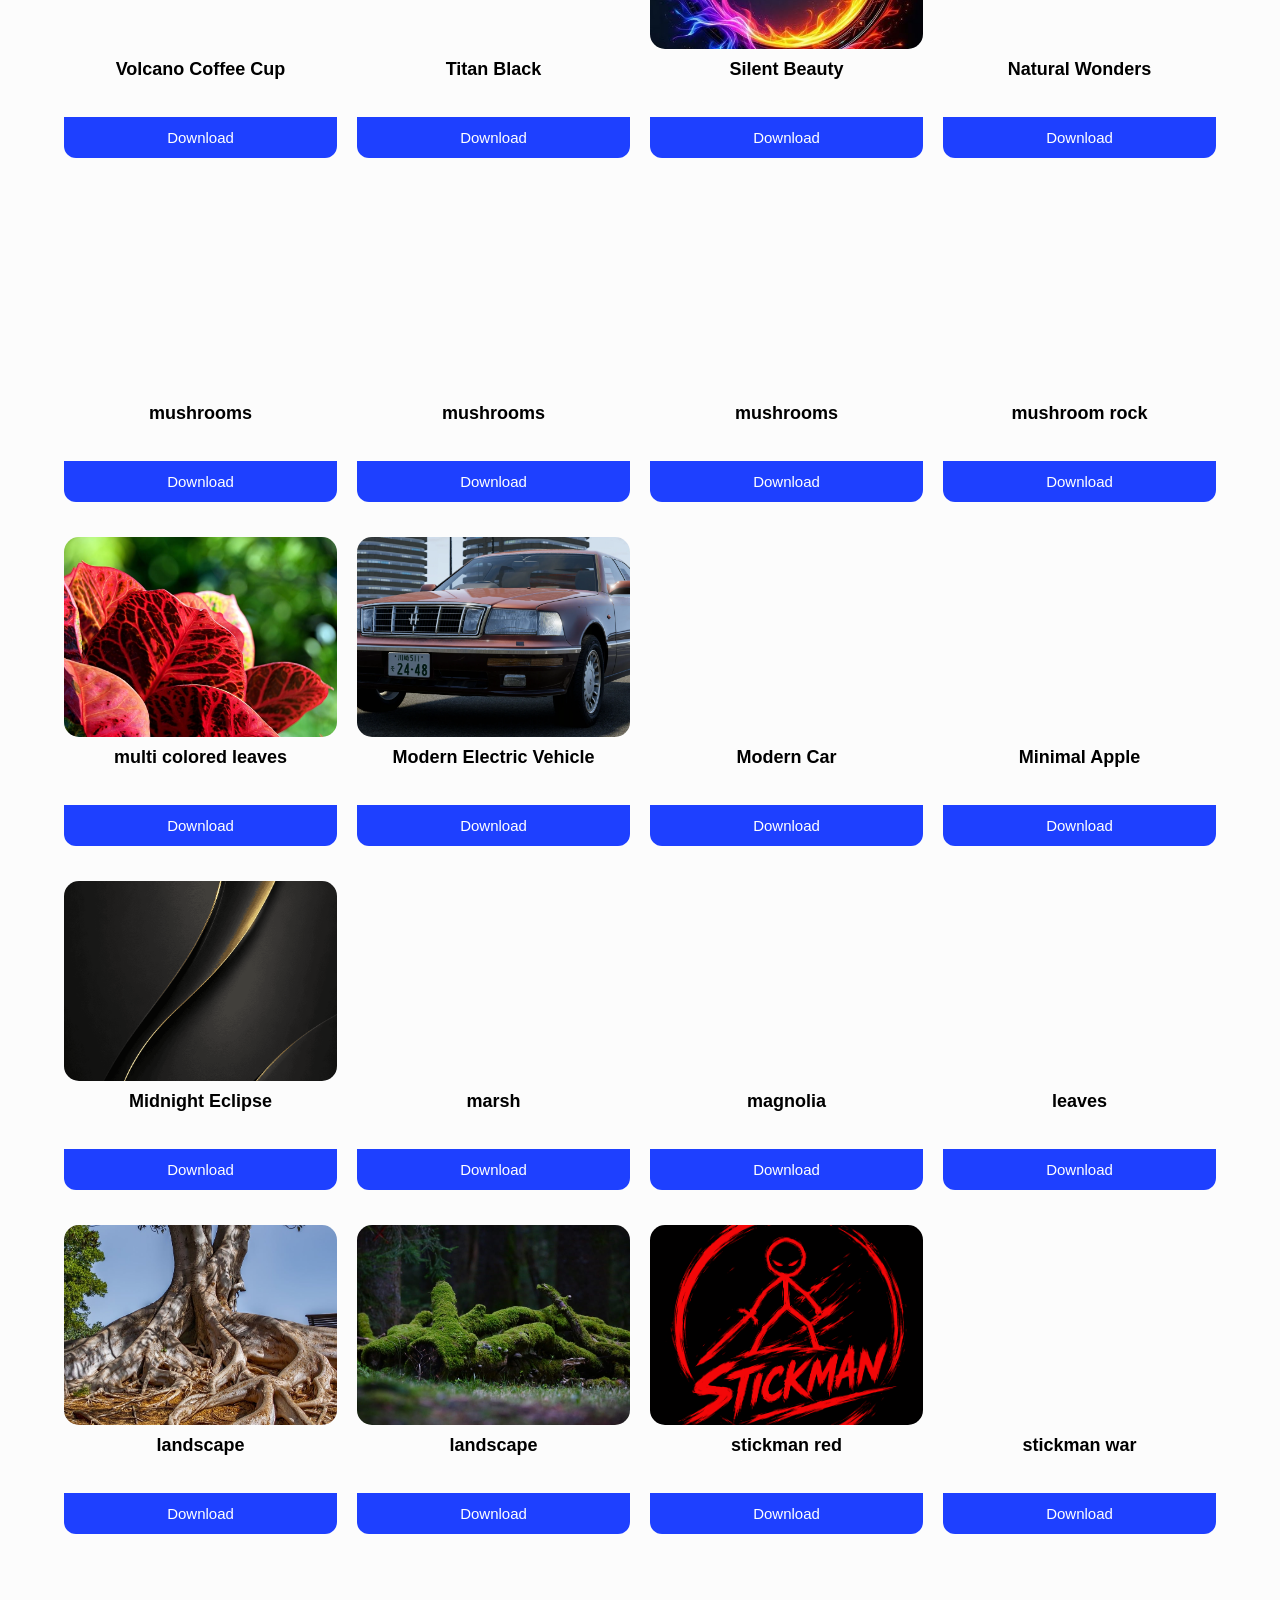
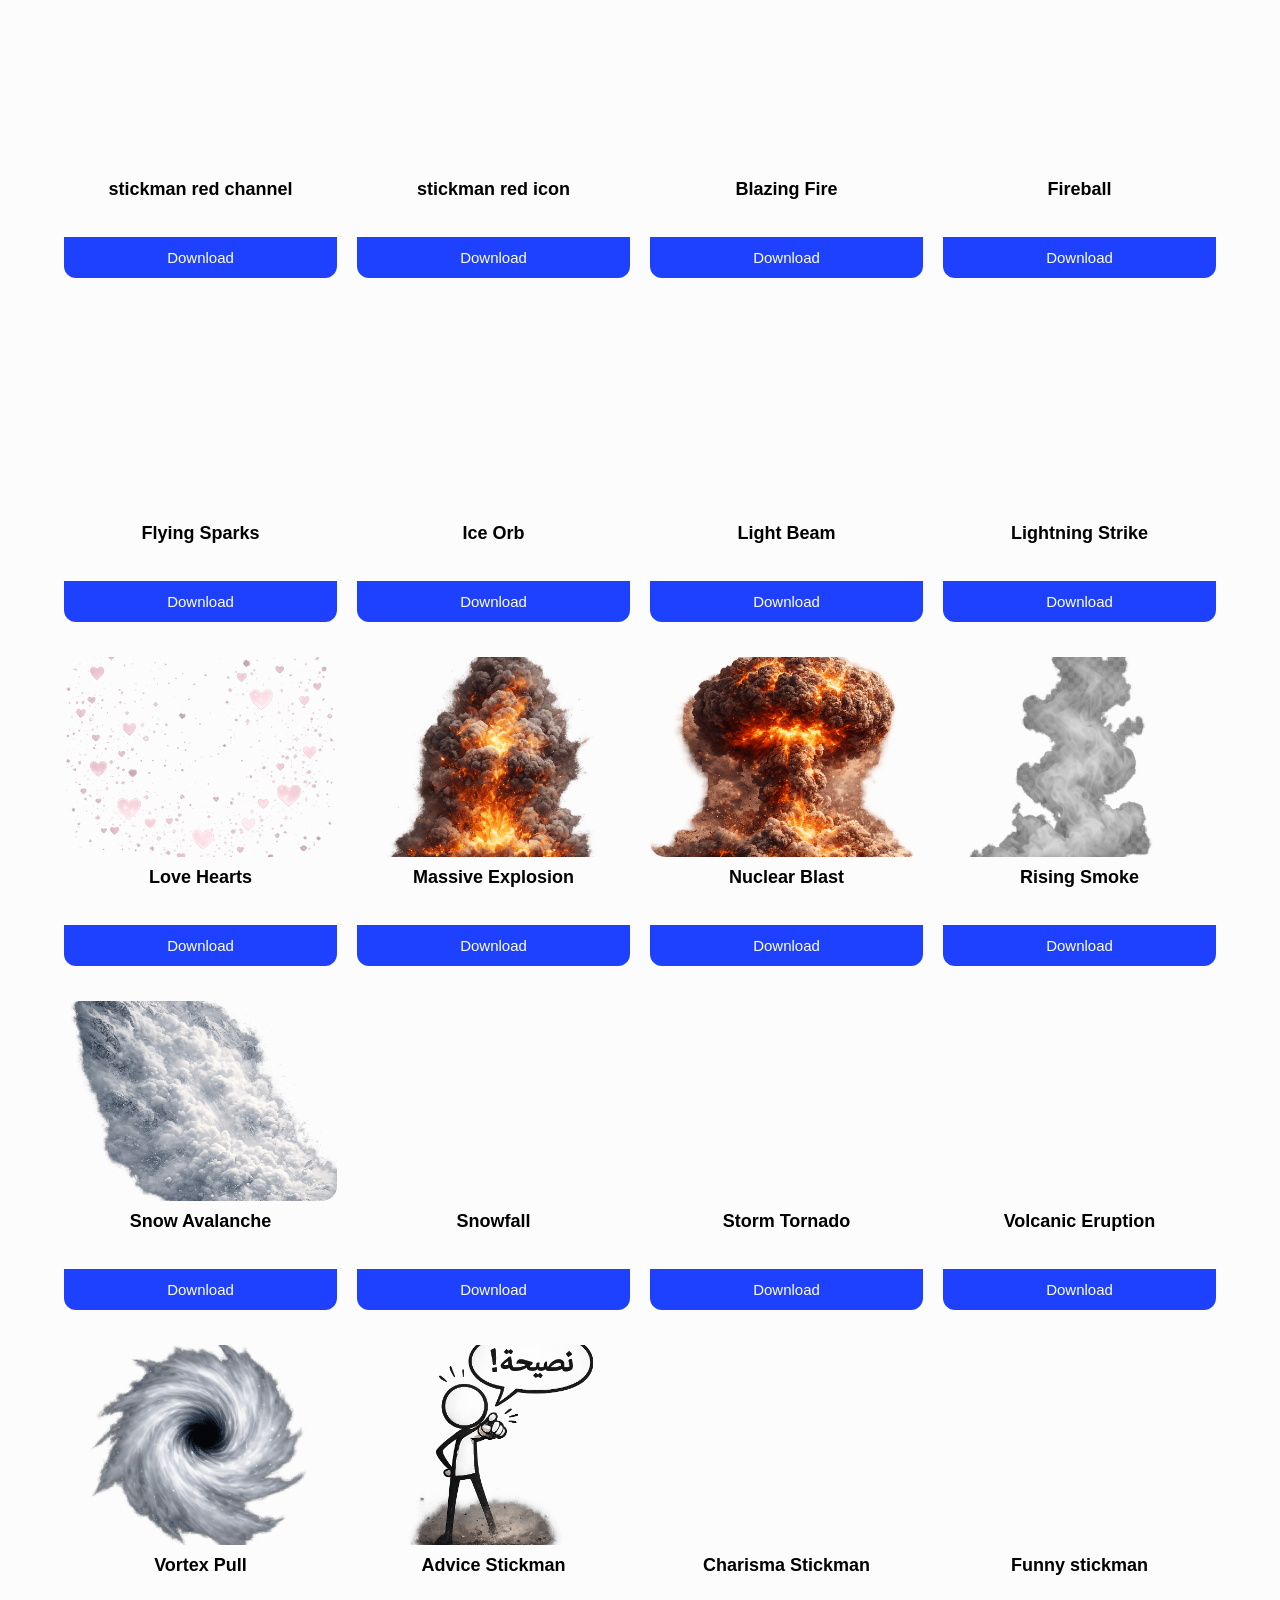
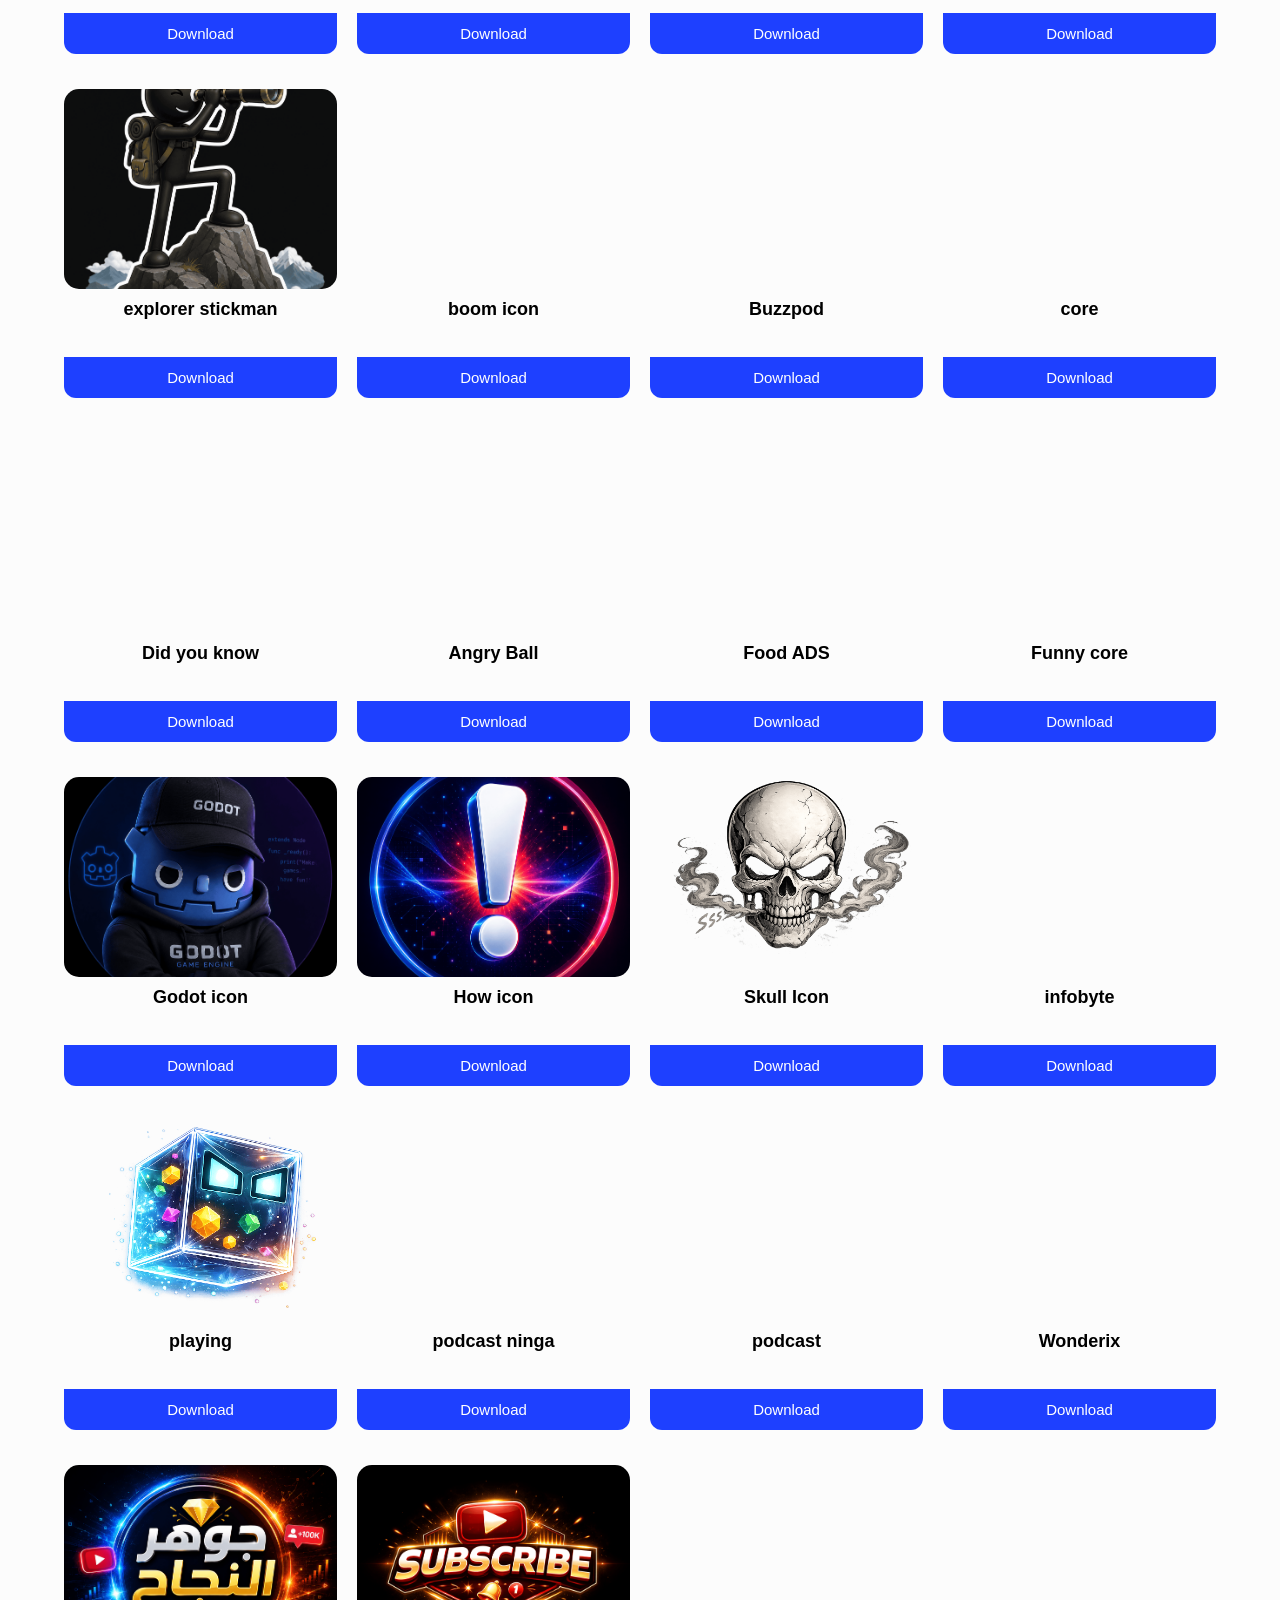
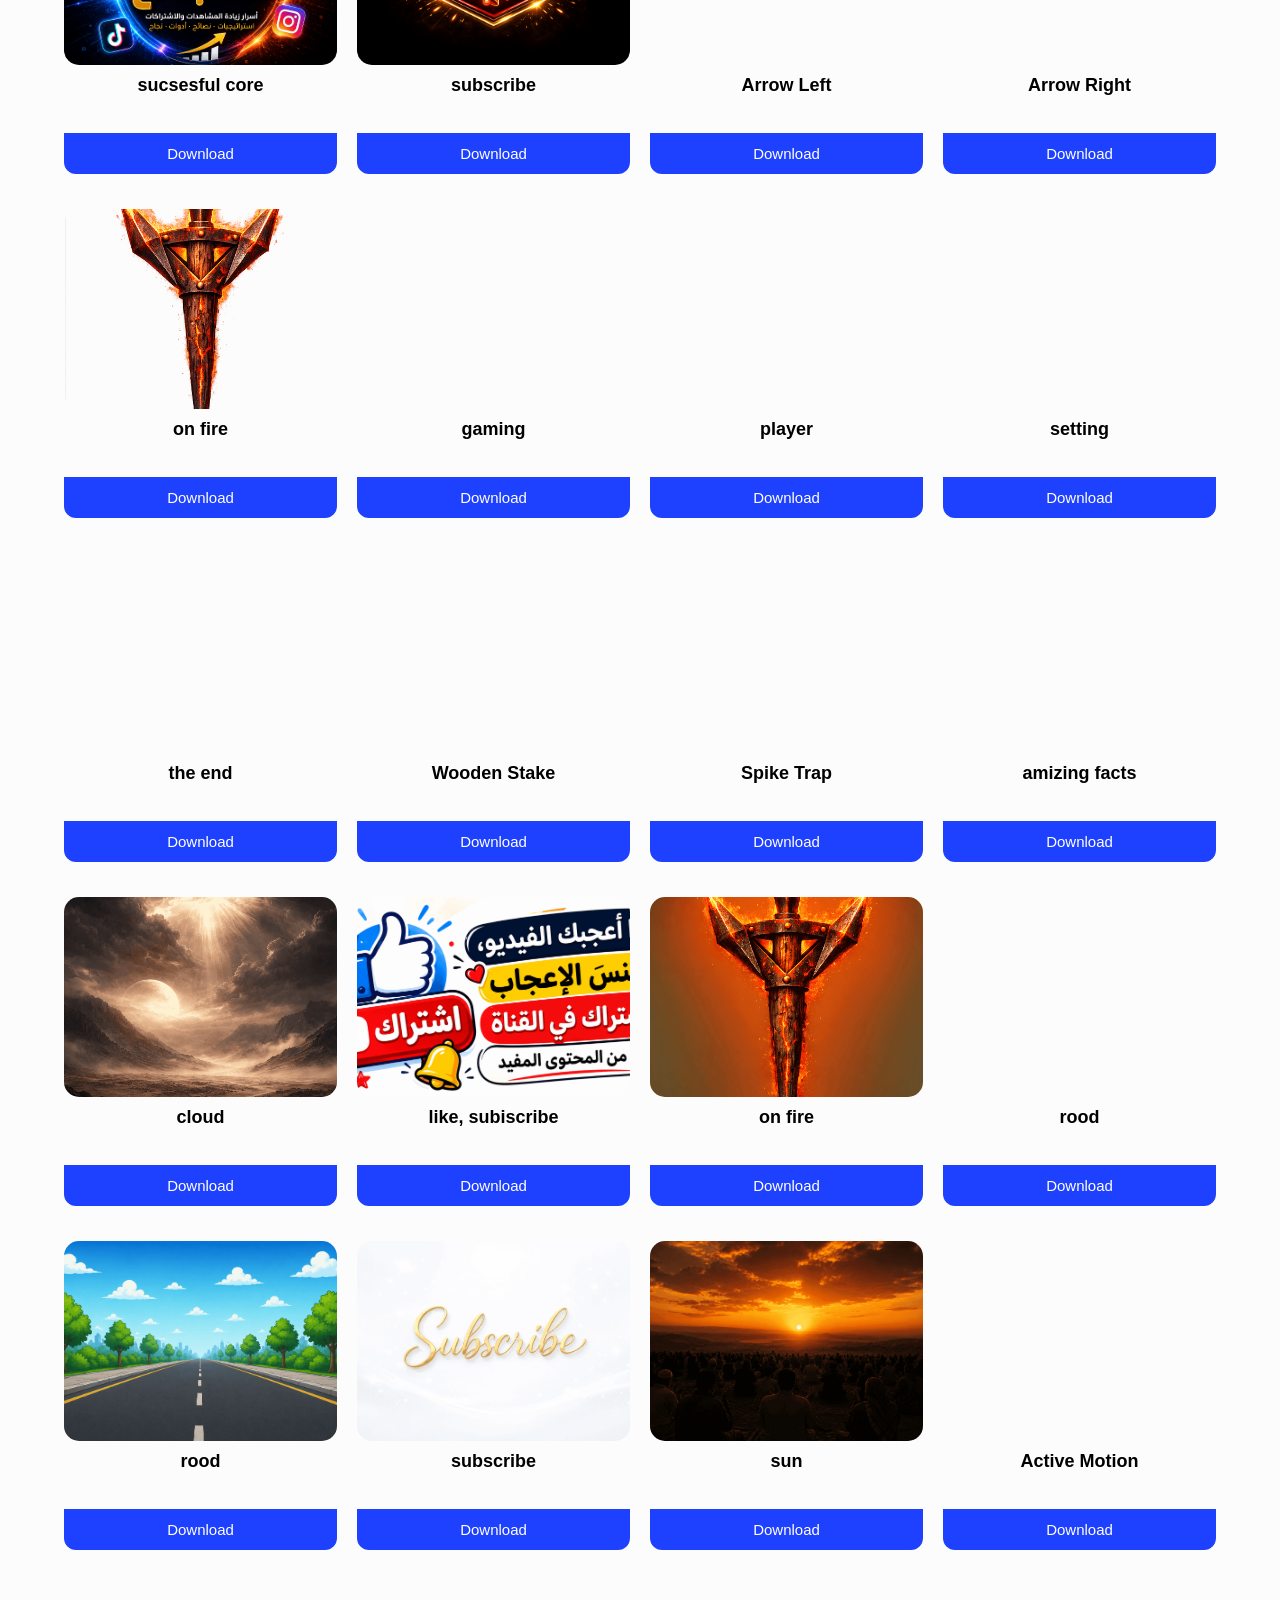
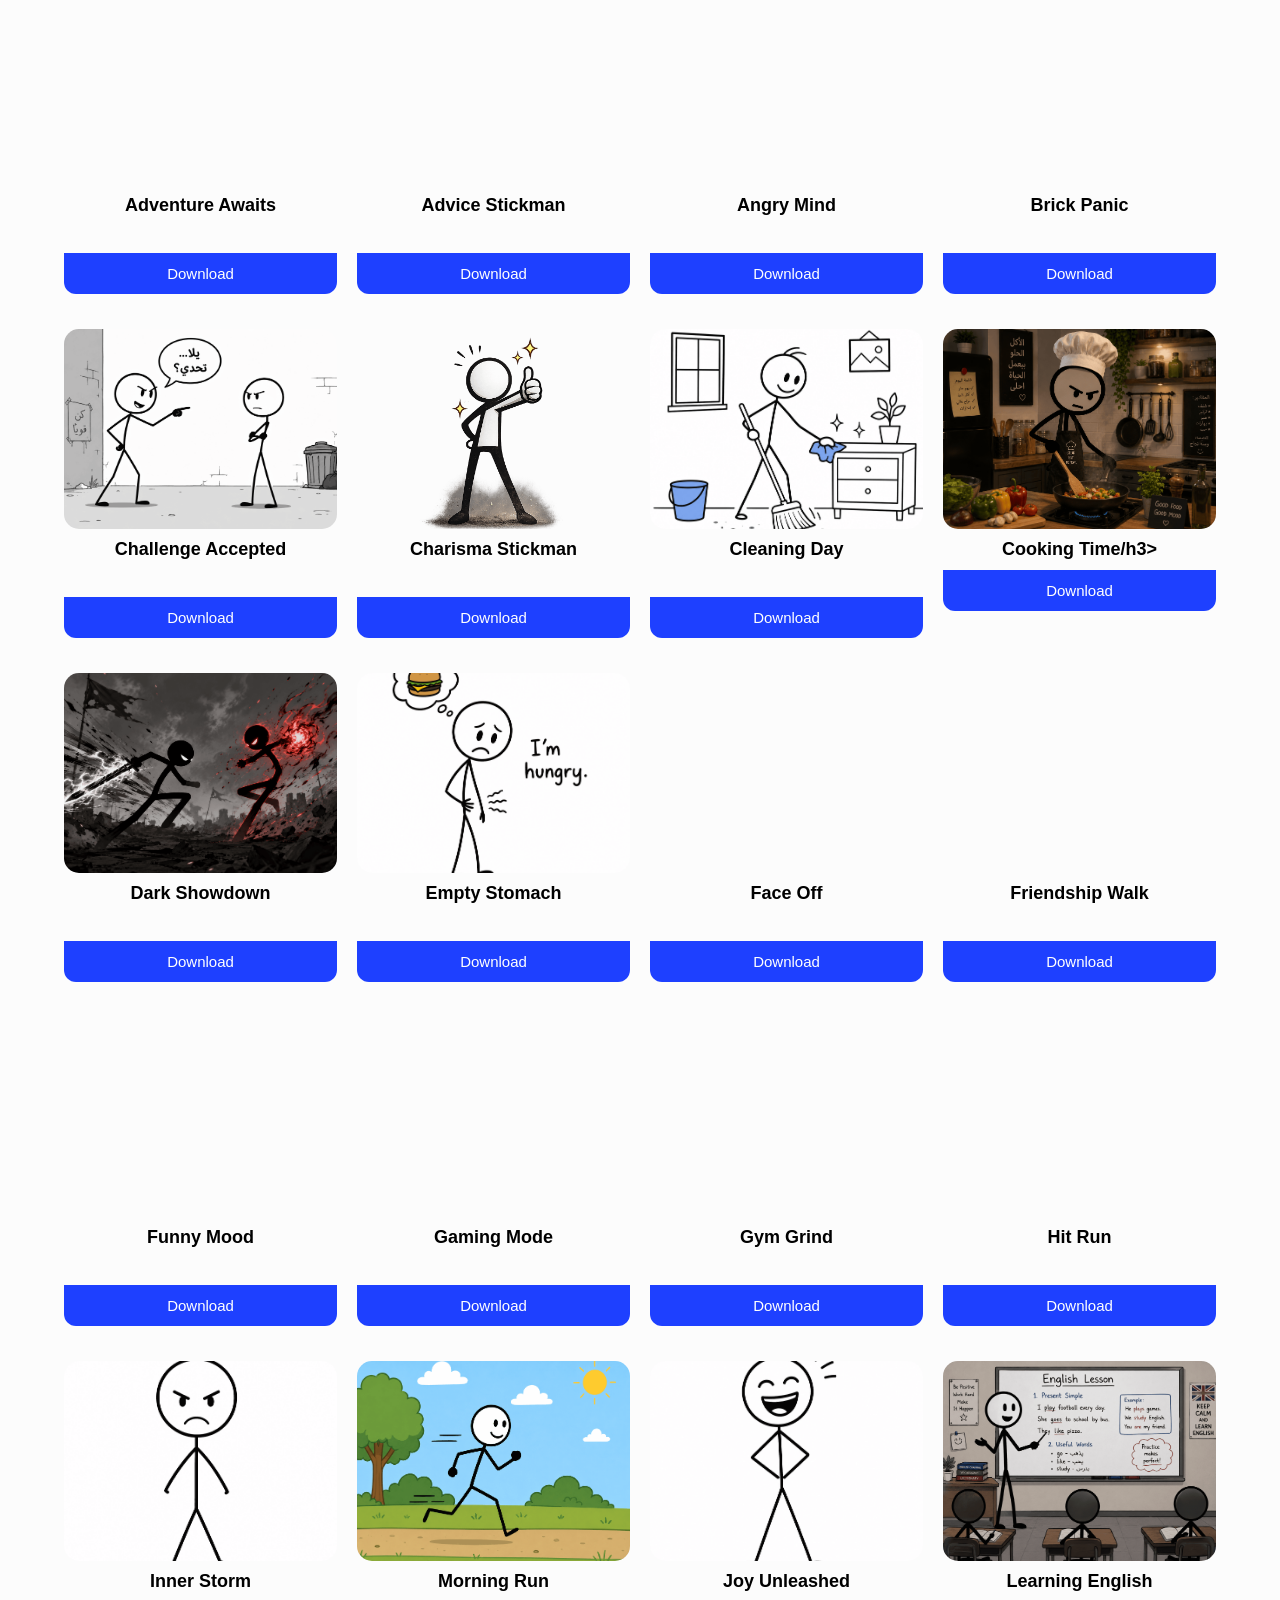
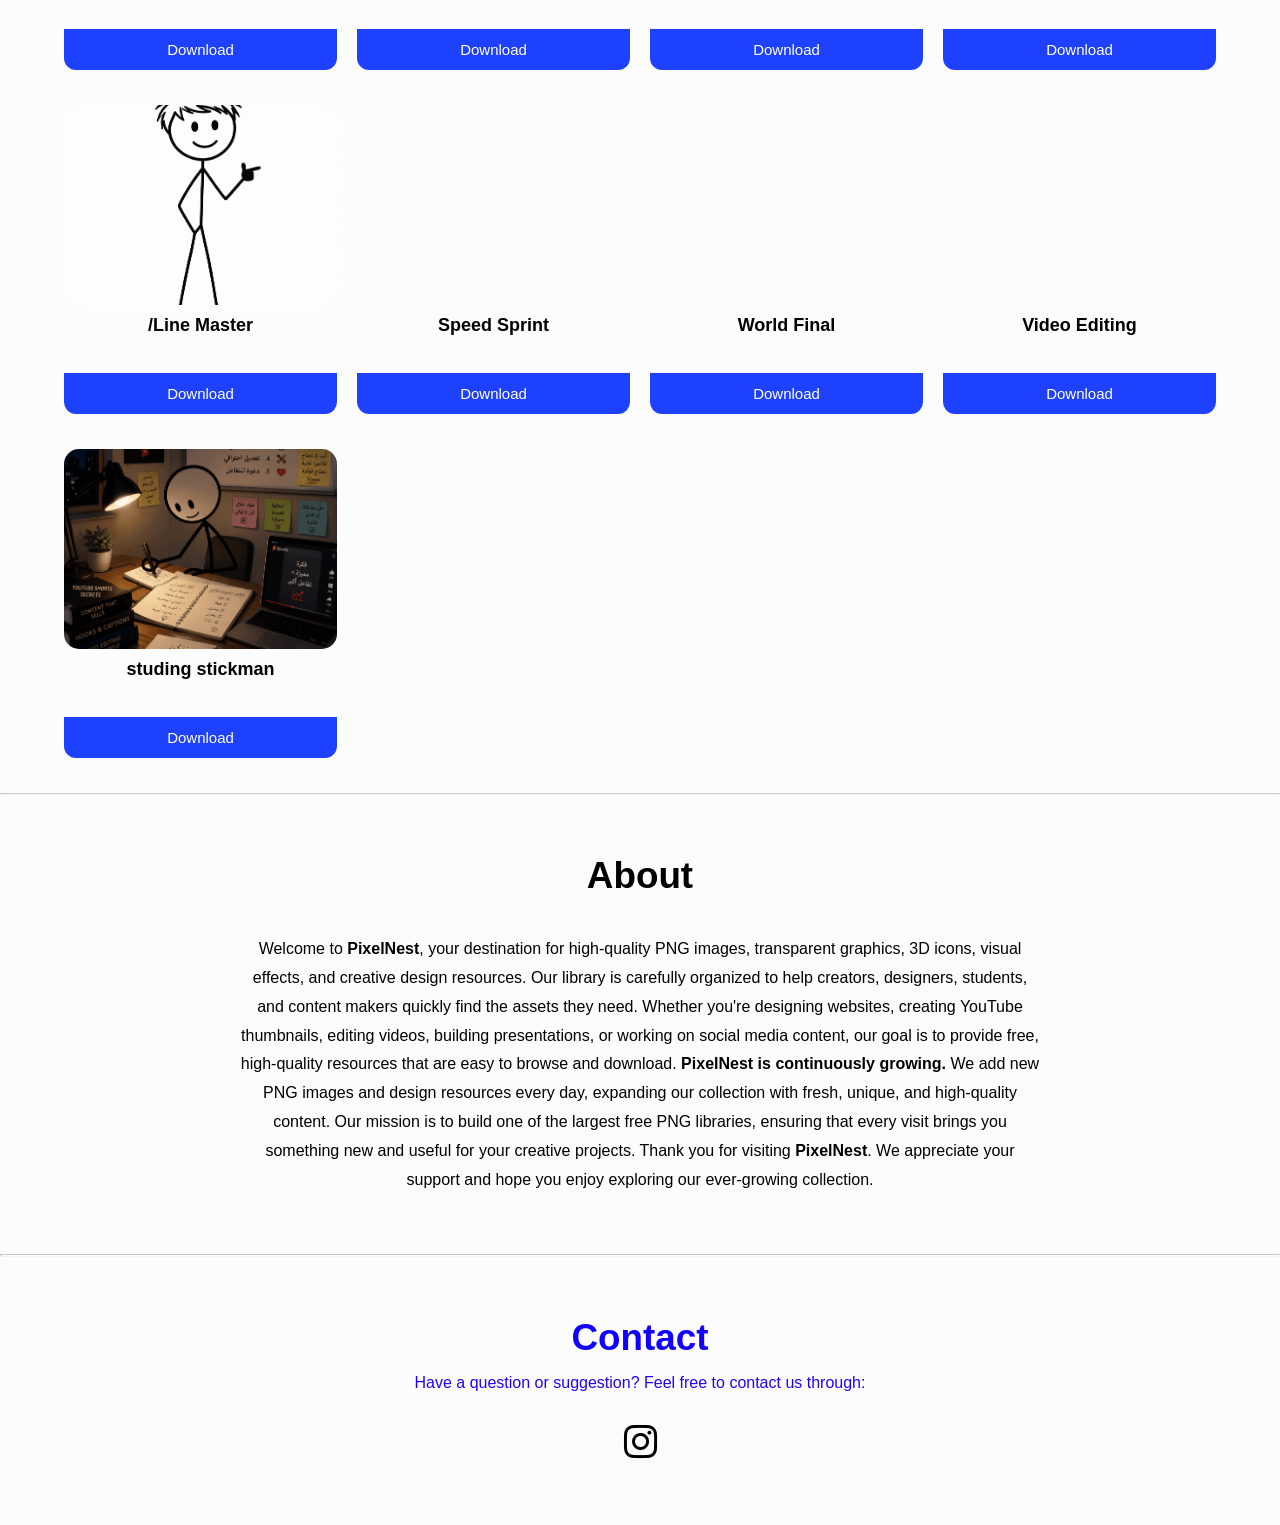
==== commit 79d6970e: "Added Image Editor page" ====
--- a/index.html
+++ b/index.html
@@ -96,16 +96,19 @@
 
           
 
+          
+          <li>
+            <a href="editor.html">
+                <i class="fa-solid fa-wand-magic-sparkles"></i> Image Editor
+            </a>
+          </li>
+
           <li>
             <a href="#About">
                 <i class="fa-solid fa-circle-info"></i> About
             </a>
           </li>
-          <li>
-            <a href="editor.html">
-                <i class="fa-solid fa-wand-magic-sparkles"></i> Image Editor
-            </a>
-          </li>
+
         </ul>
       </nav>
 
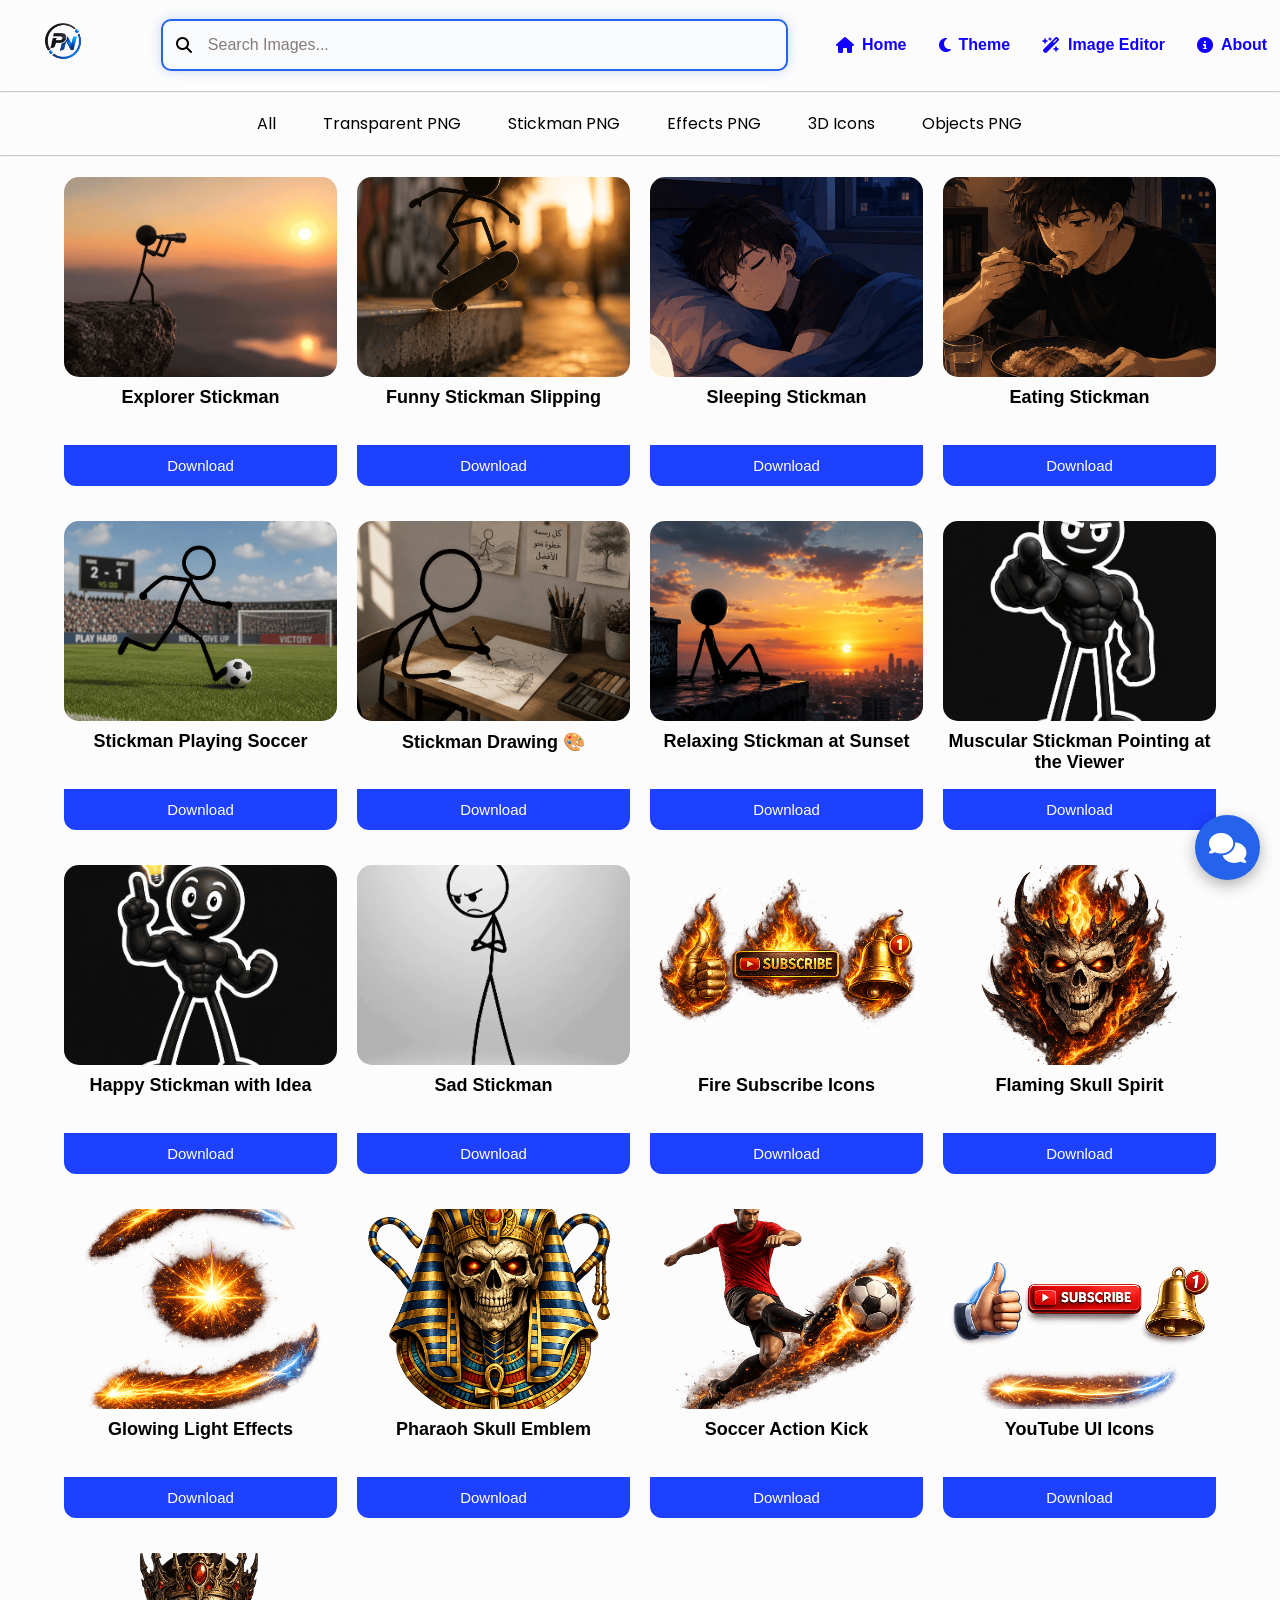
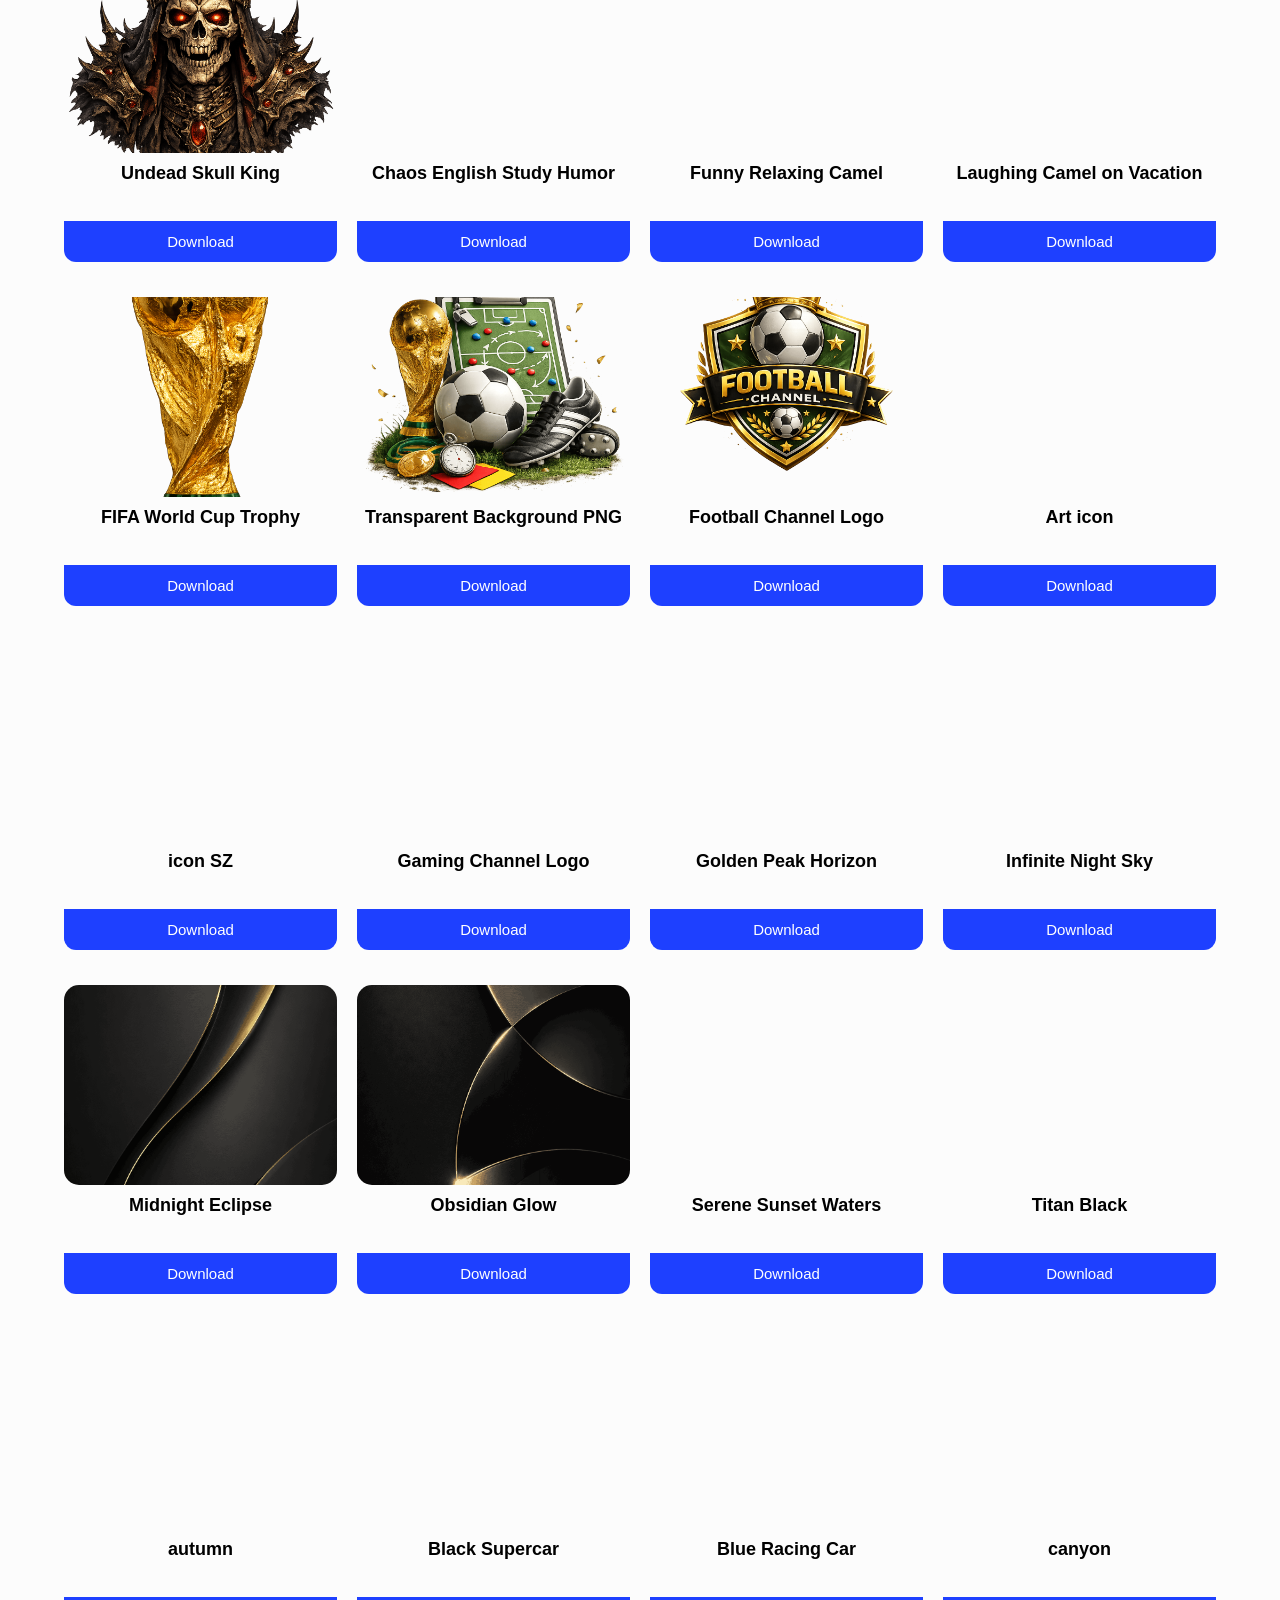
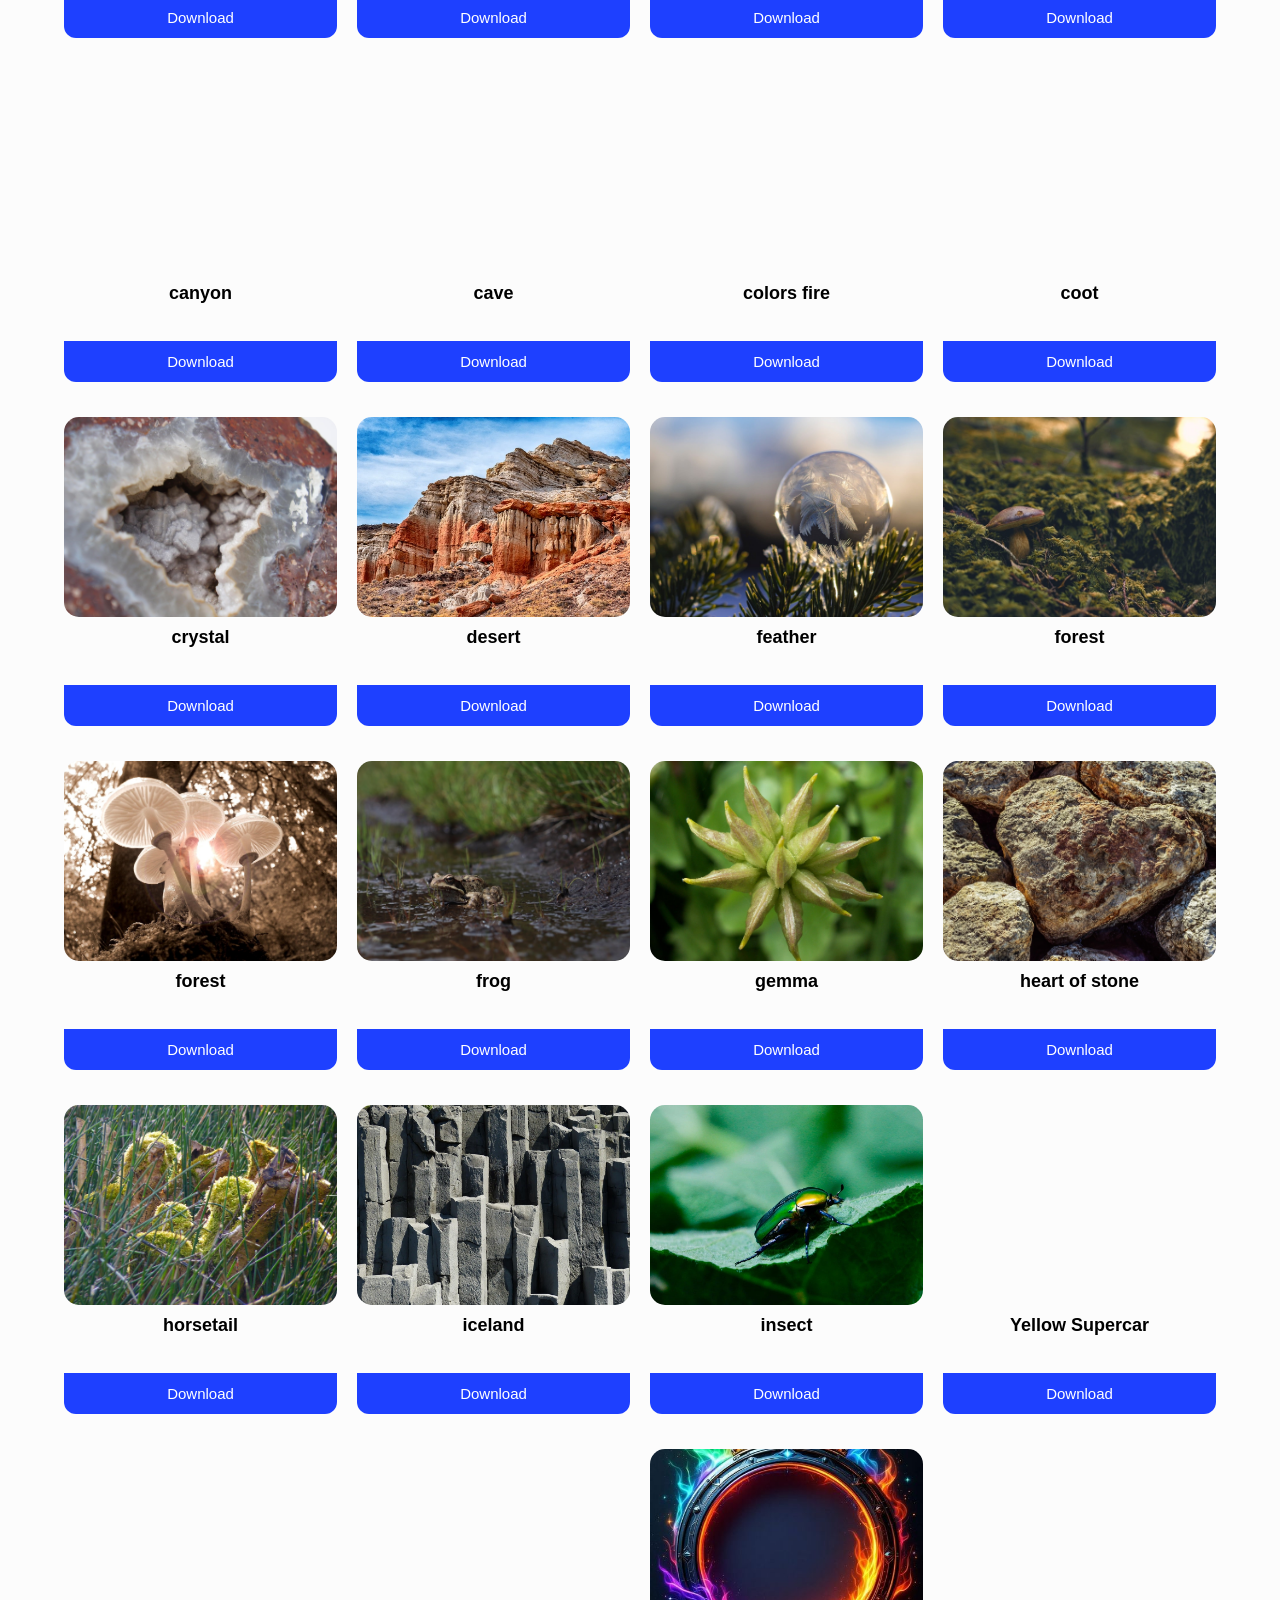
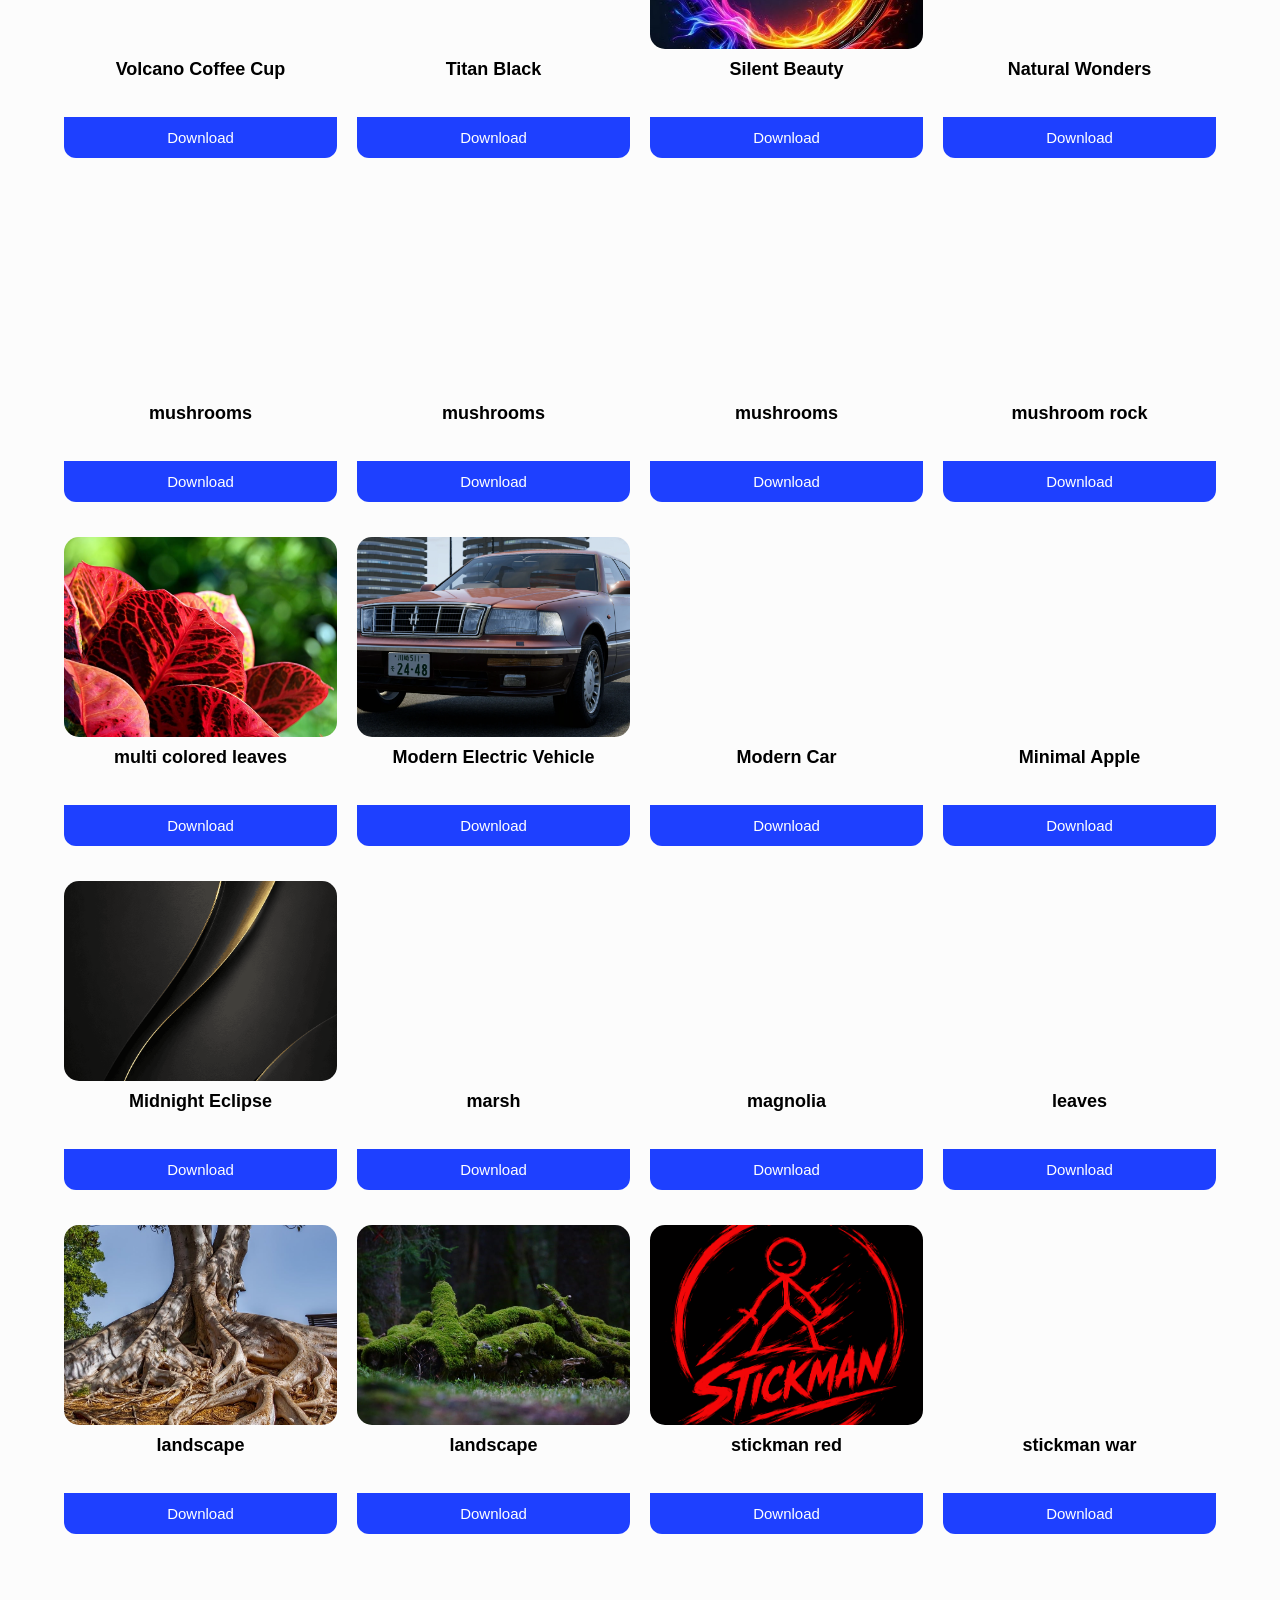
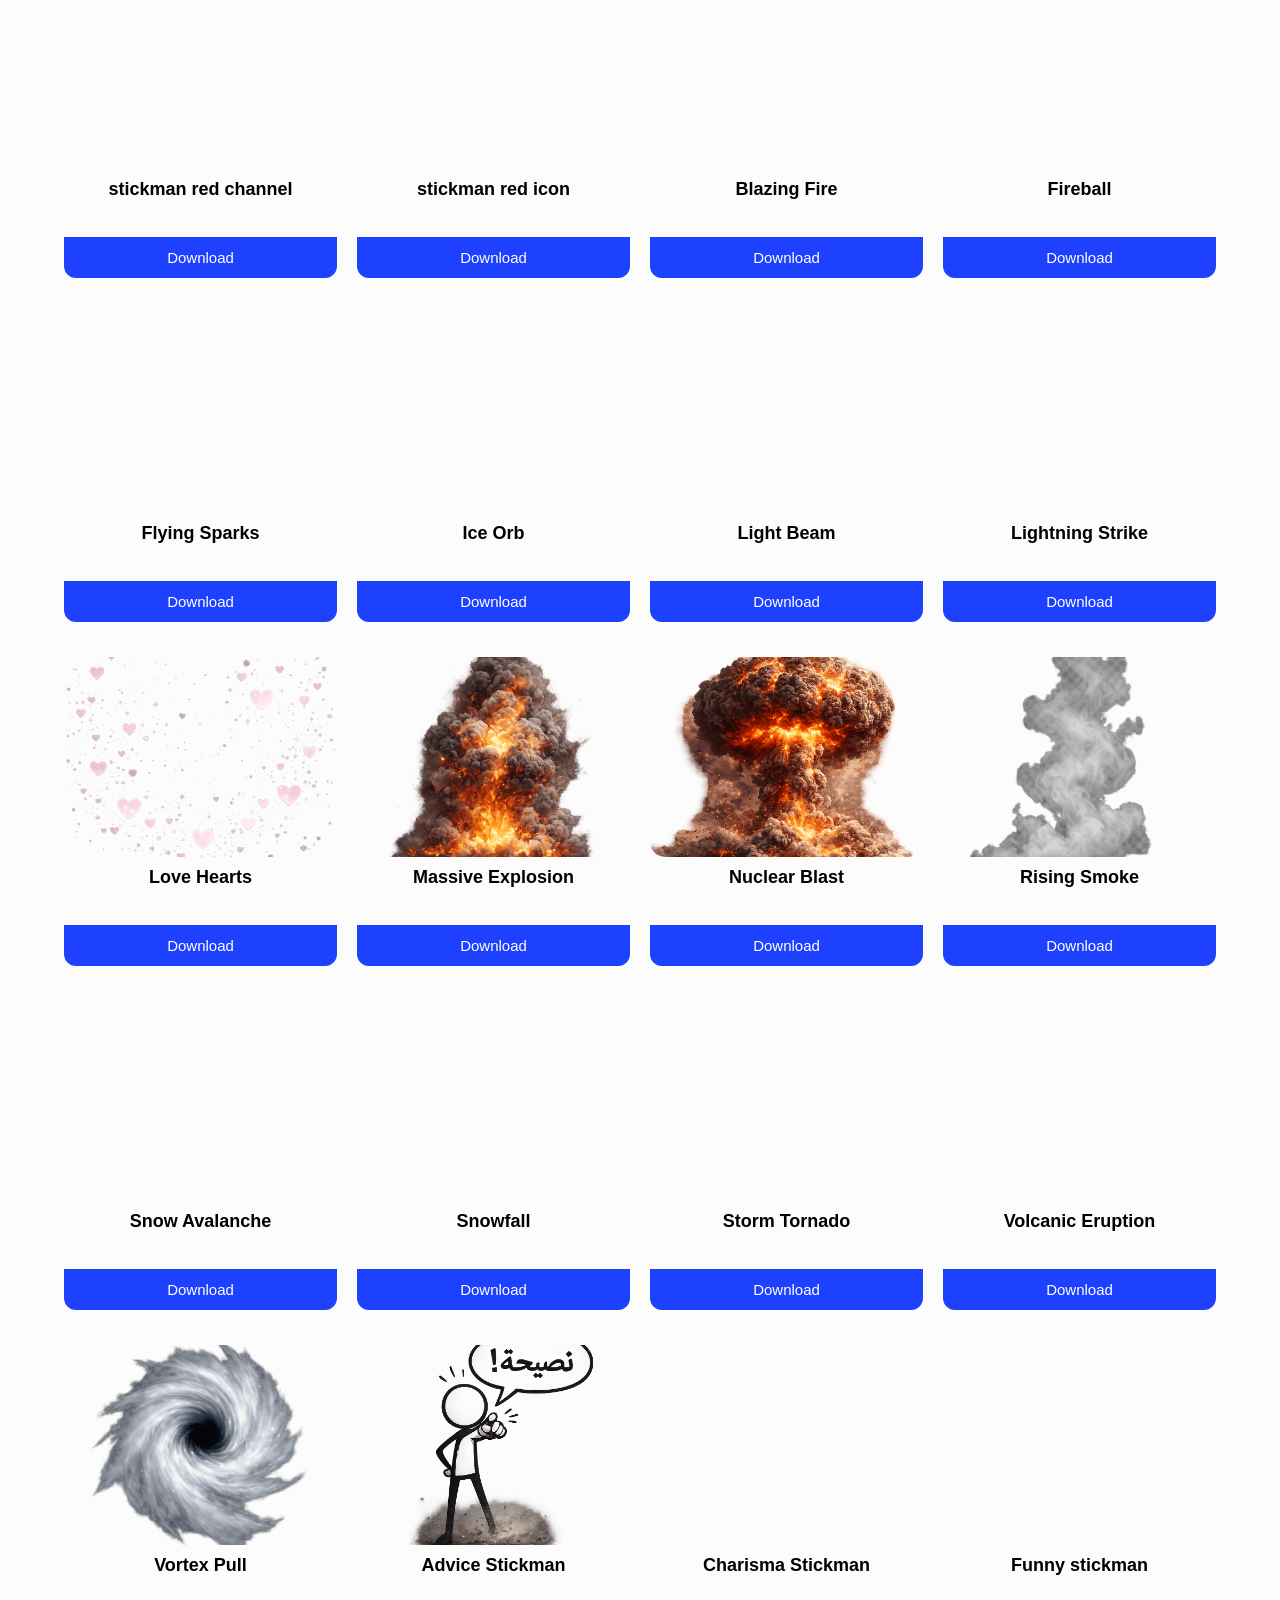
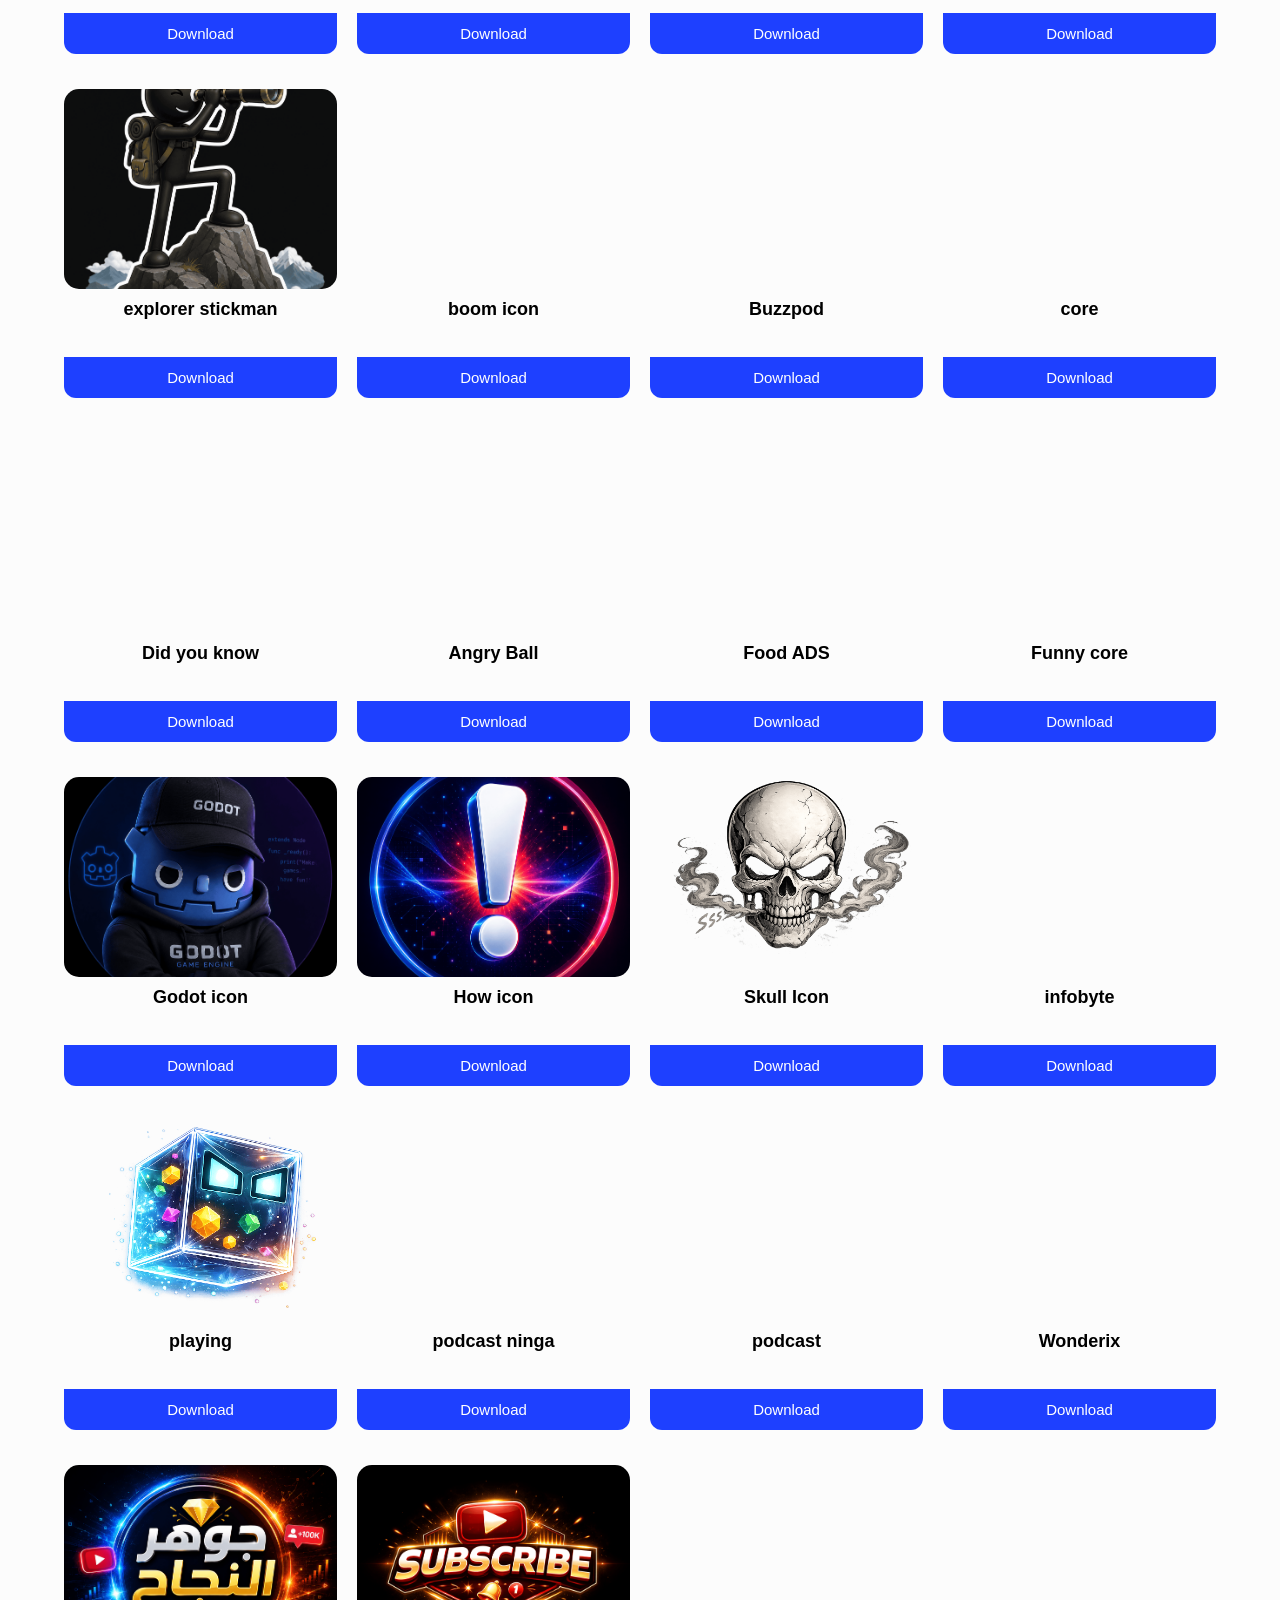
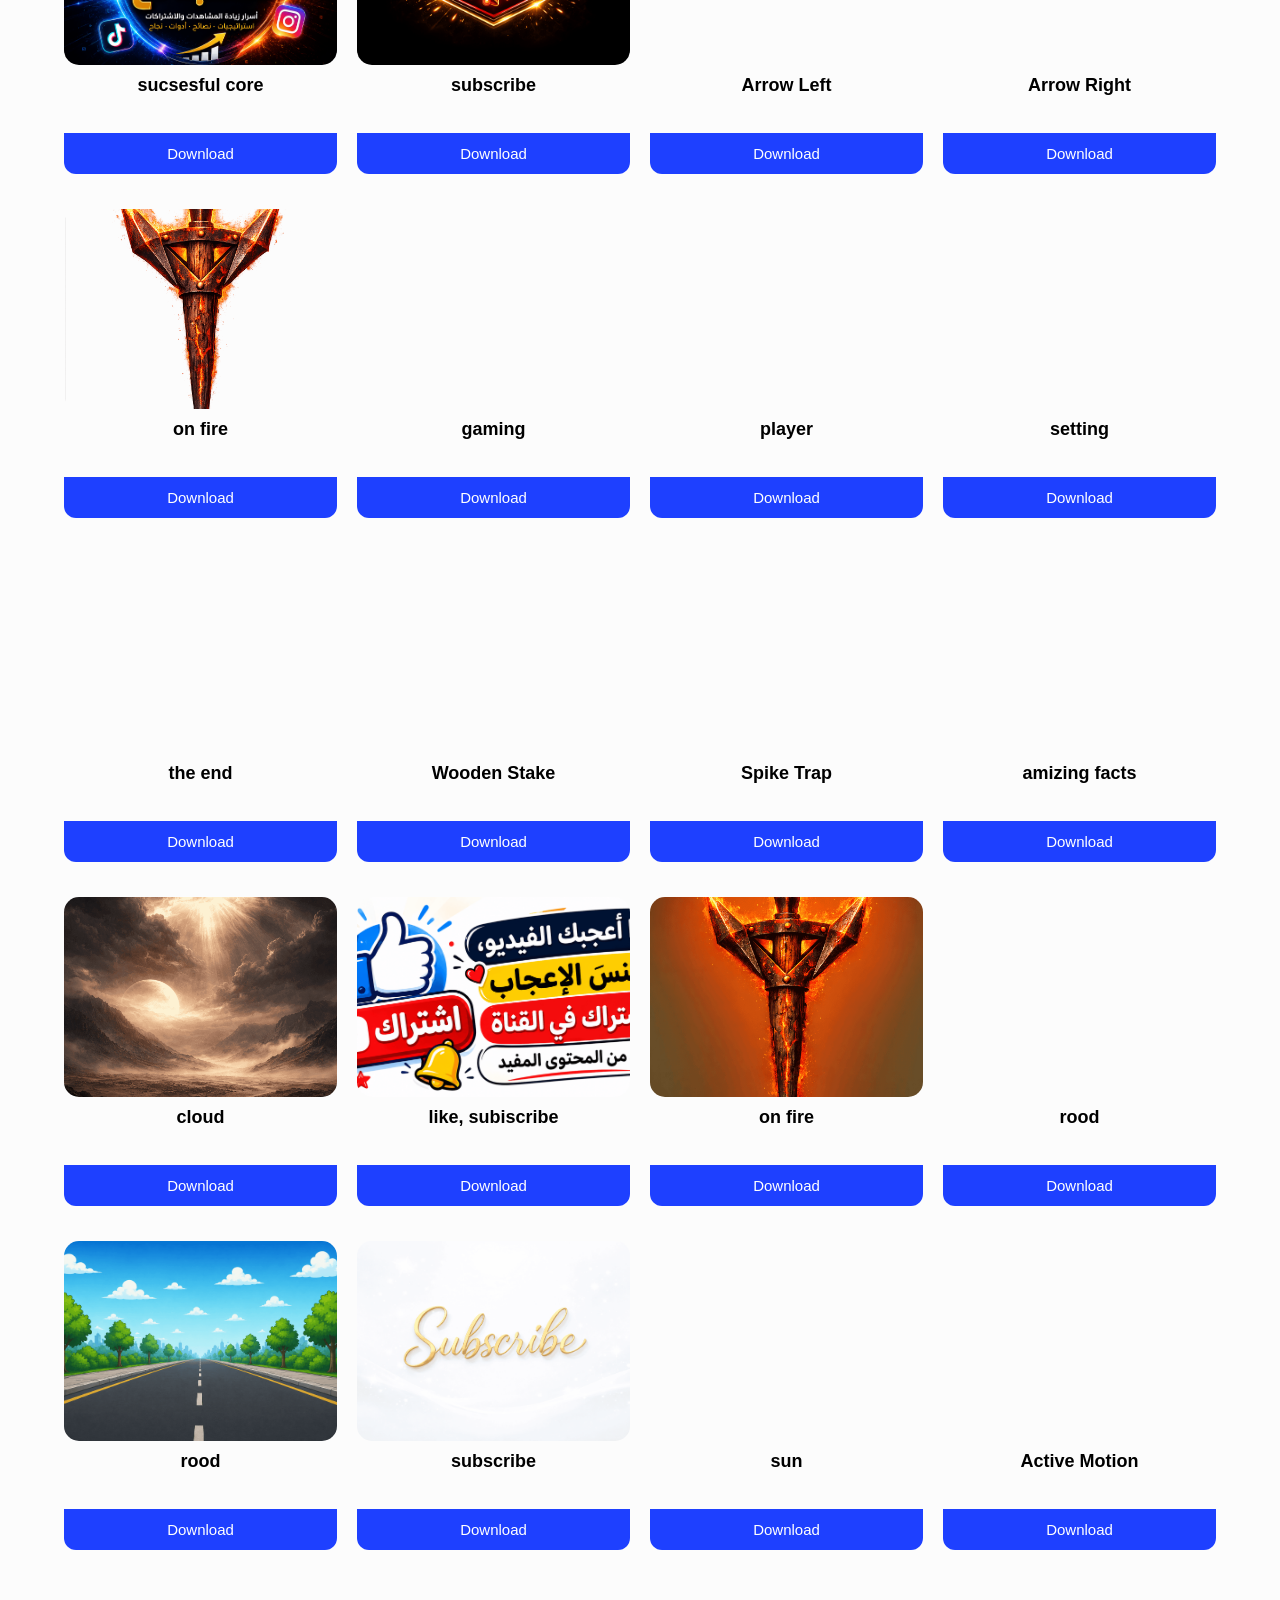
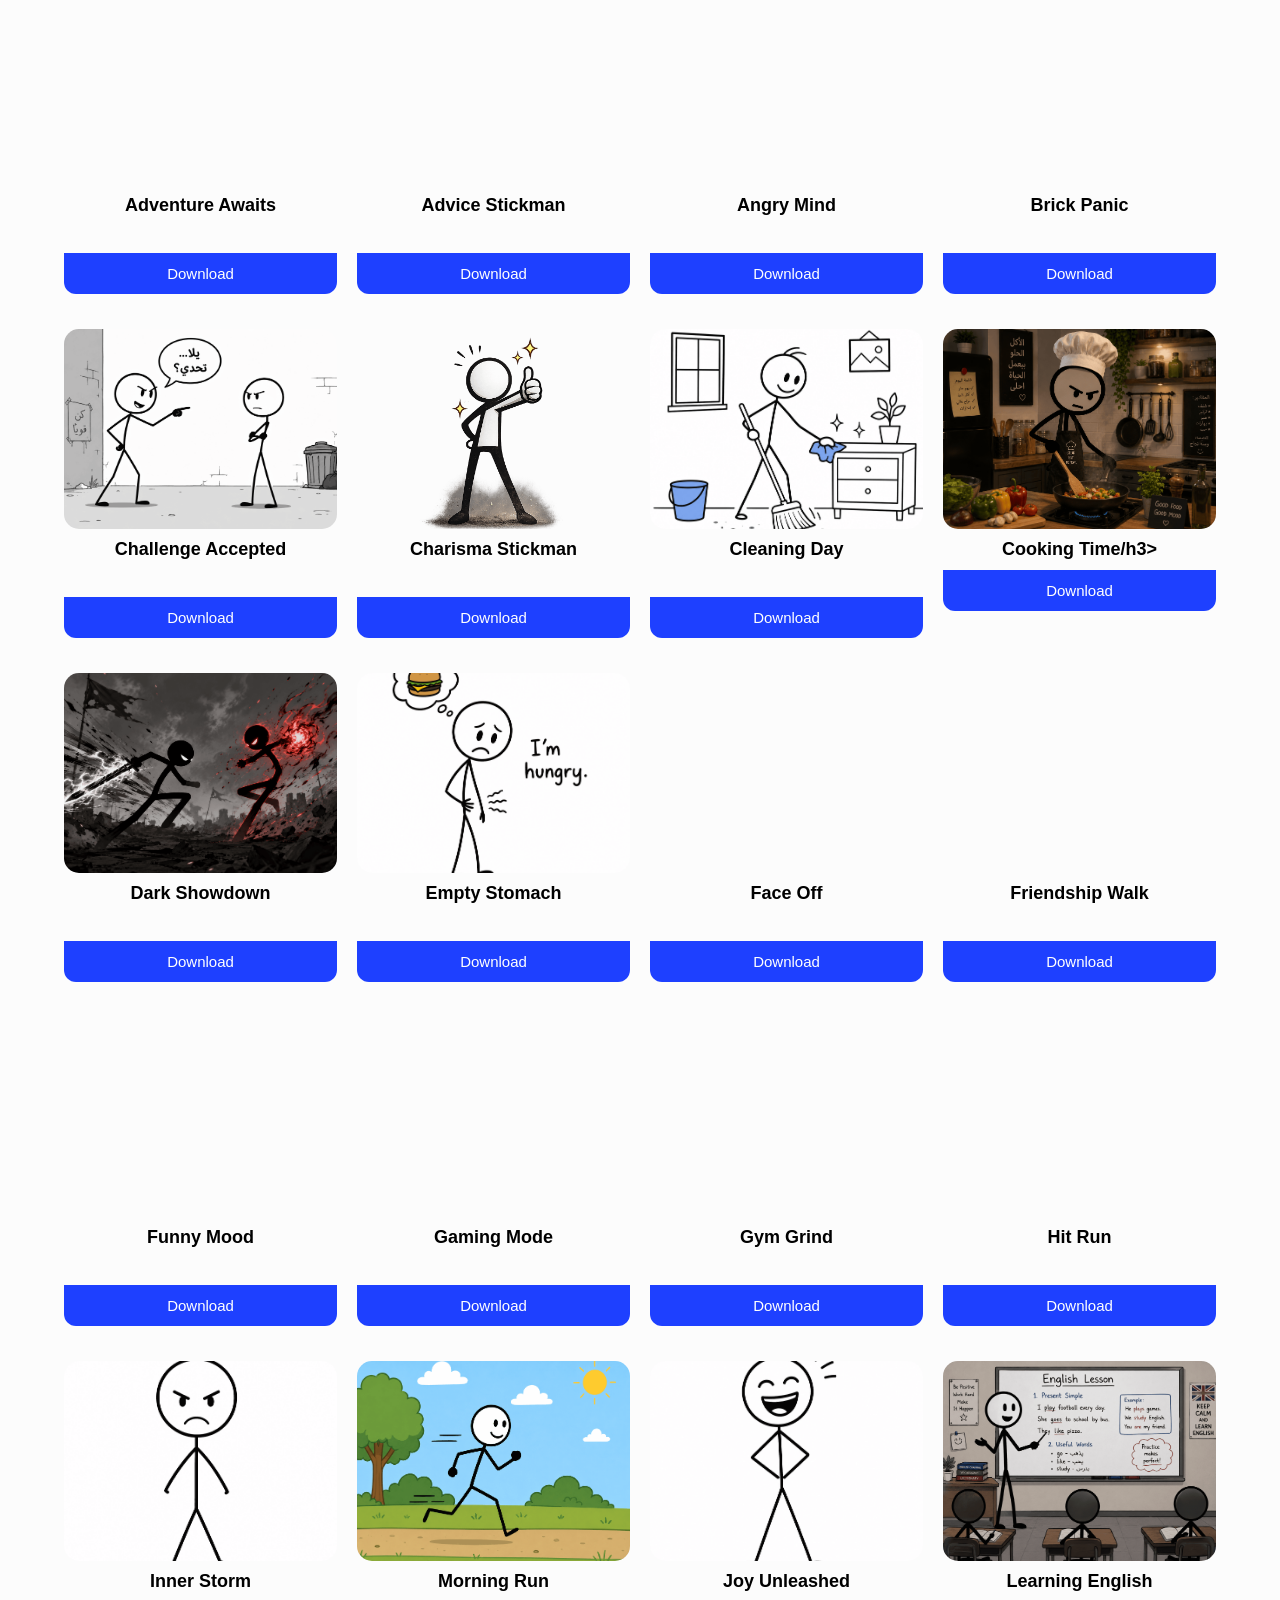
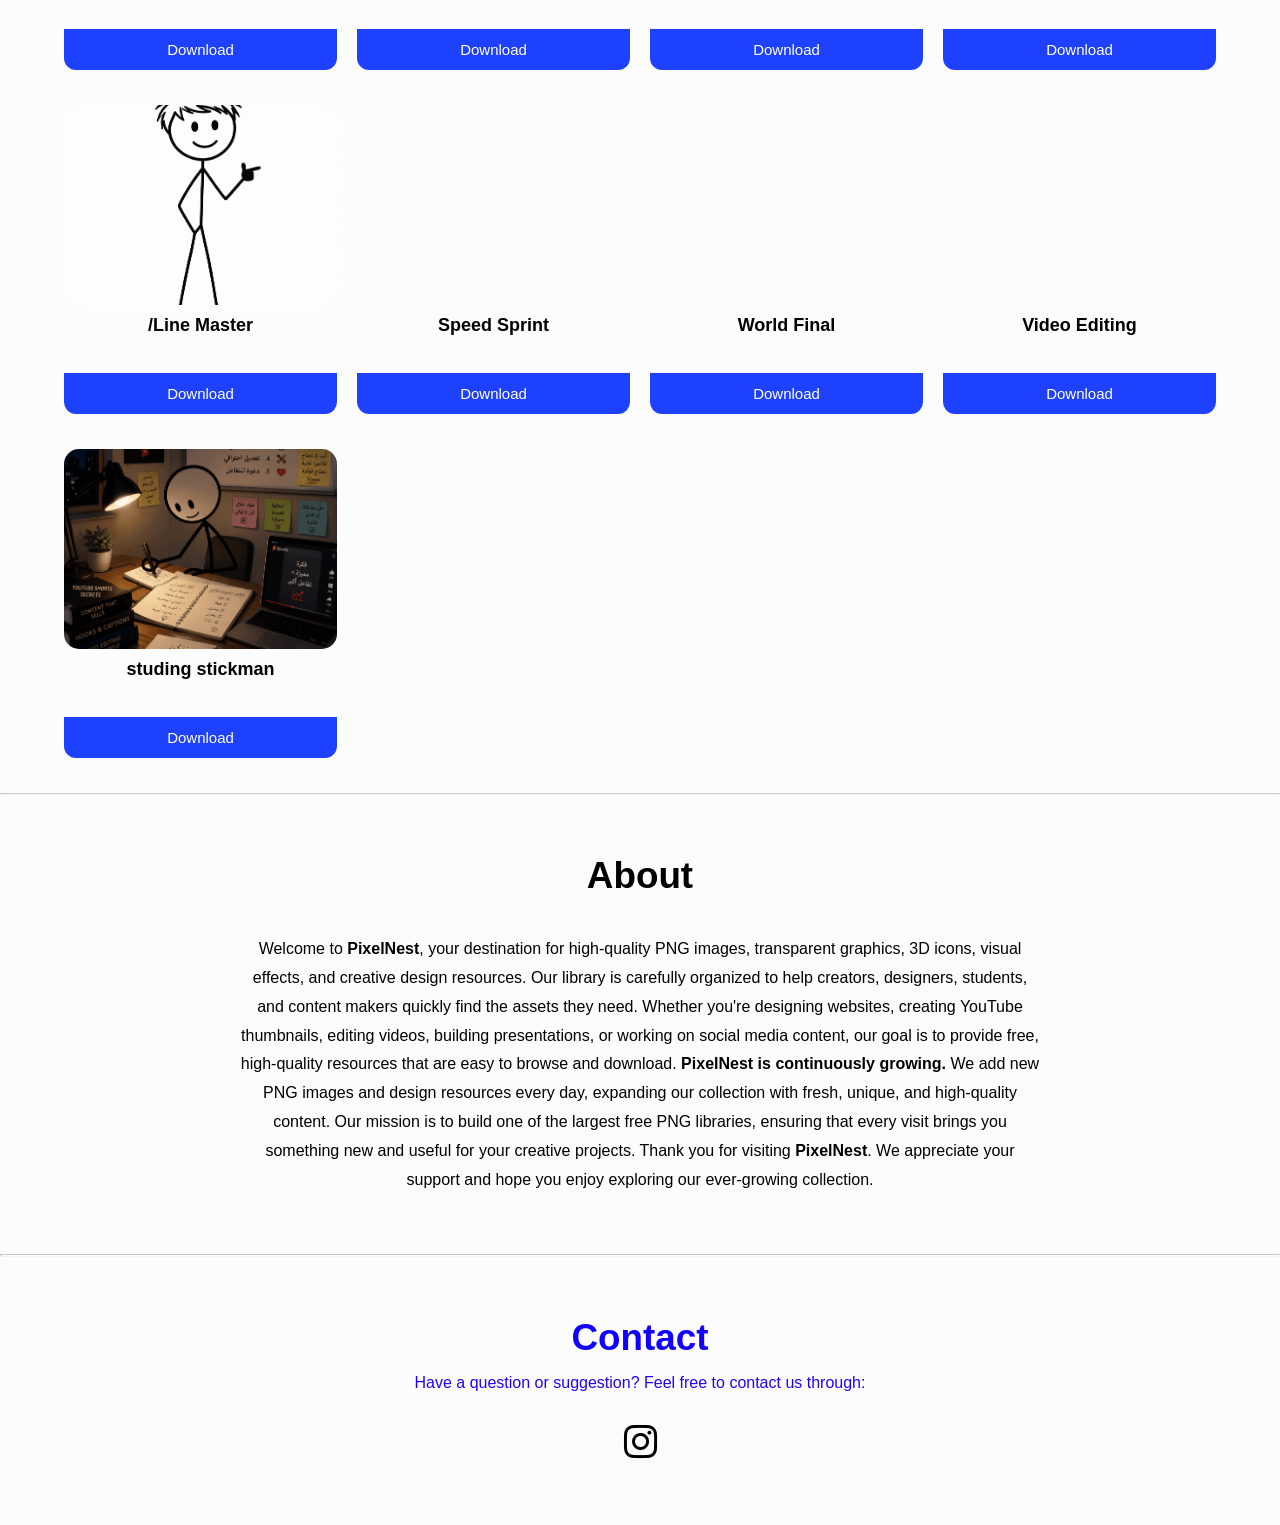
==== commit cb7cbc9e: "Update PexiNest AI chat interface" ====
--- a/index.html
+++ b/index.html
@@ -56,6 +56,7 @@
     <link rel="stylesheet" href="https://cdnjs.cloudflare.com/ajax/libs/font-awesome/6.7.2/css/all.min.css">
 
     <link rel="stylesheet" href="https://cdnjs.cloudflare.com/ajax/libs/font-awesome/6.7.2/css/all.min.css">
+    <link rel="stylesheet" href="https://cdnjs.cloudflare.com/ajax/libs/font-awesome/6.7.2/css/all.min.css">
 
     <link rel="preconnect" href="https://fonts.googleapis.com">
     <link rel="preconnect" href="https://fonts.gstatic.com" crossorigin>
@@ -1944,6 +1945,11 @@
     <span class="close">&times;</span>
     <img id="viewerImg" src="" alt="">
   </div>
+  <div class="chat">
+    <a href="chat ai.html">
+      <i class="fa-solid fa-comments"></i>
+    </a>
+  </div>
 
 
  <script src="script.js"></script>
--- a/style.css
+++ b/style.css
@@ -602,6 +602,36 @@
 .about-btn:hover{
     background: #1D4ED8;
 }
+.chat{
+    position:fixed;
+    bottom:20px;
+    right:20px;
+
+    width:65px;
+    height:65px;
+
+    background:#2563eb;
+    border-radius:50%;
+
+    display:flex;
+    justify-content:center;
+    align-items:center;
+
+    box-shadow:0 5px 15px rgba(0,0,0,.3);
+}
+
+.chat a{
+    text-decoration:none;
+    color:white;
+    font-size:30px;
+
+    display:flex;
+    justify-content:center;
+    align-items:center;
+
+    width:100%;
+    height:100%;
+}
 /* ===========================
    Responsive - Mobile
 =========================== */
